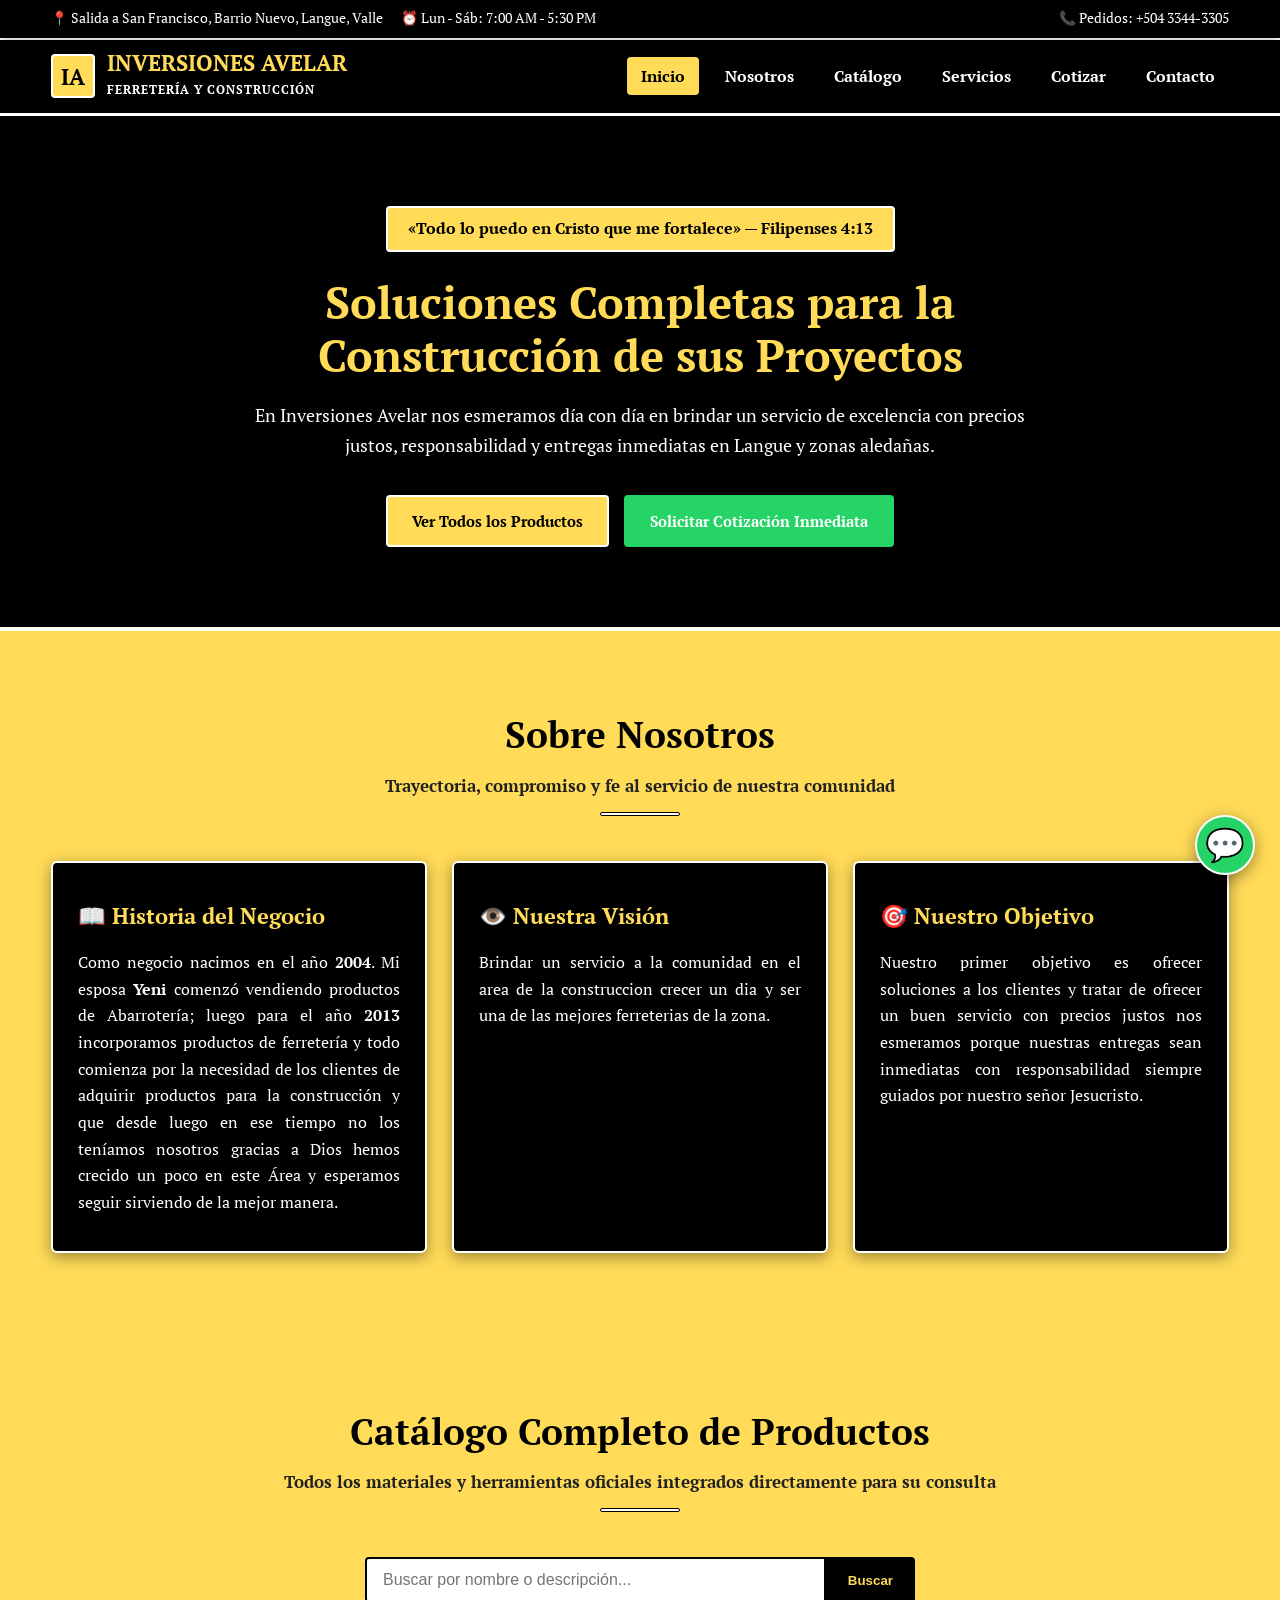
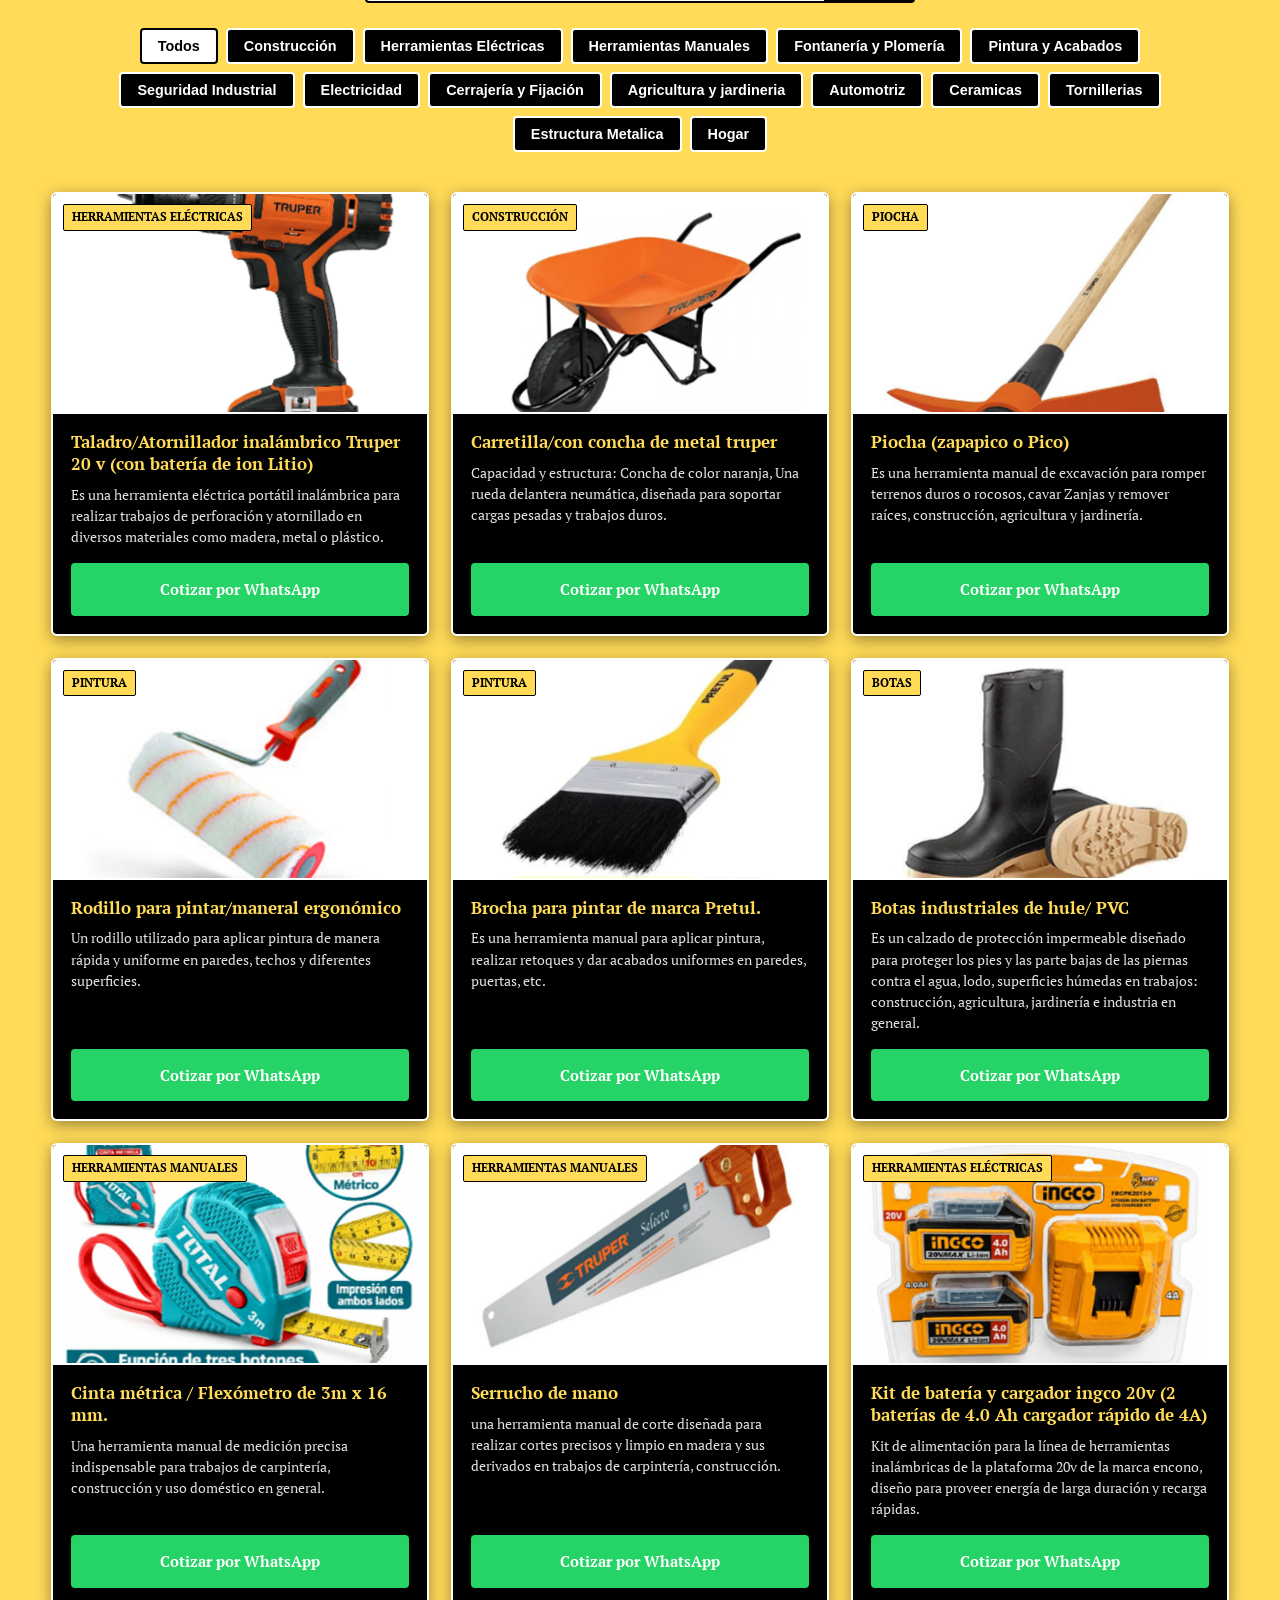
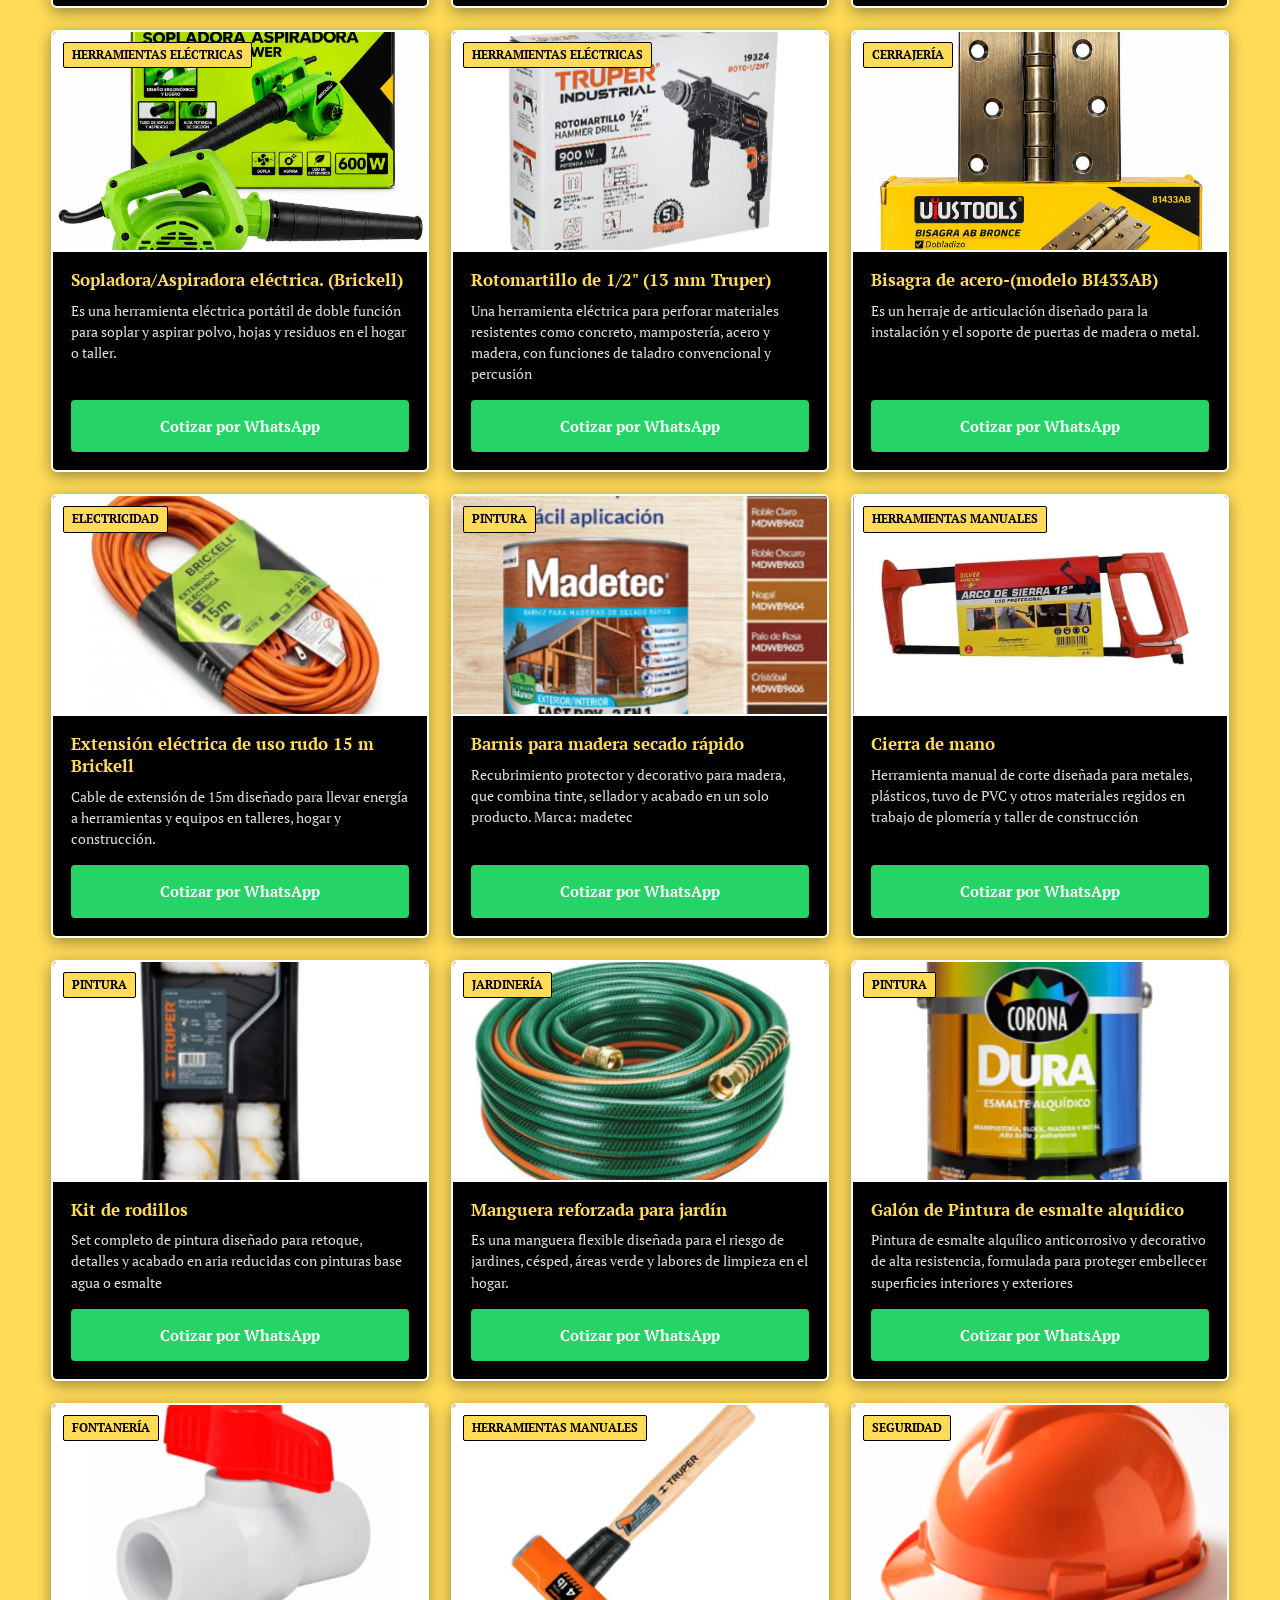
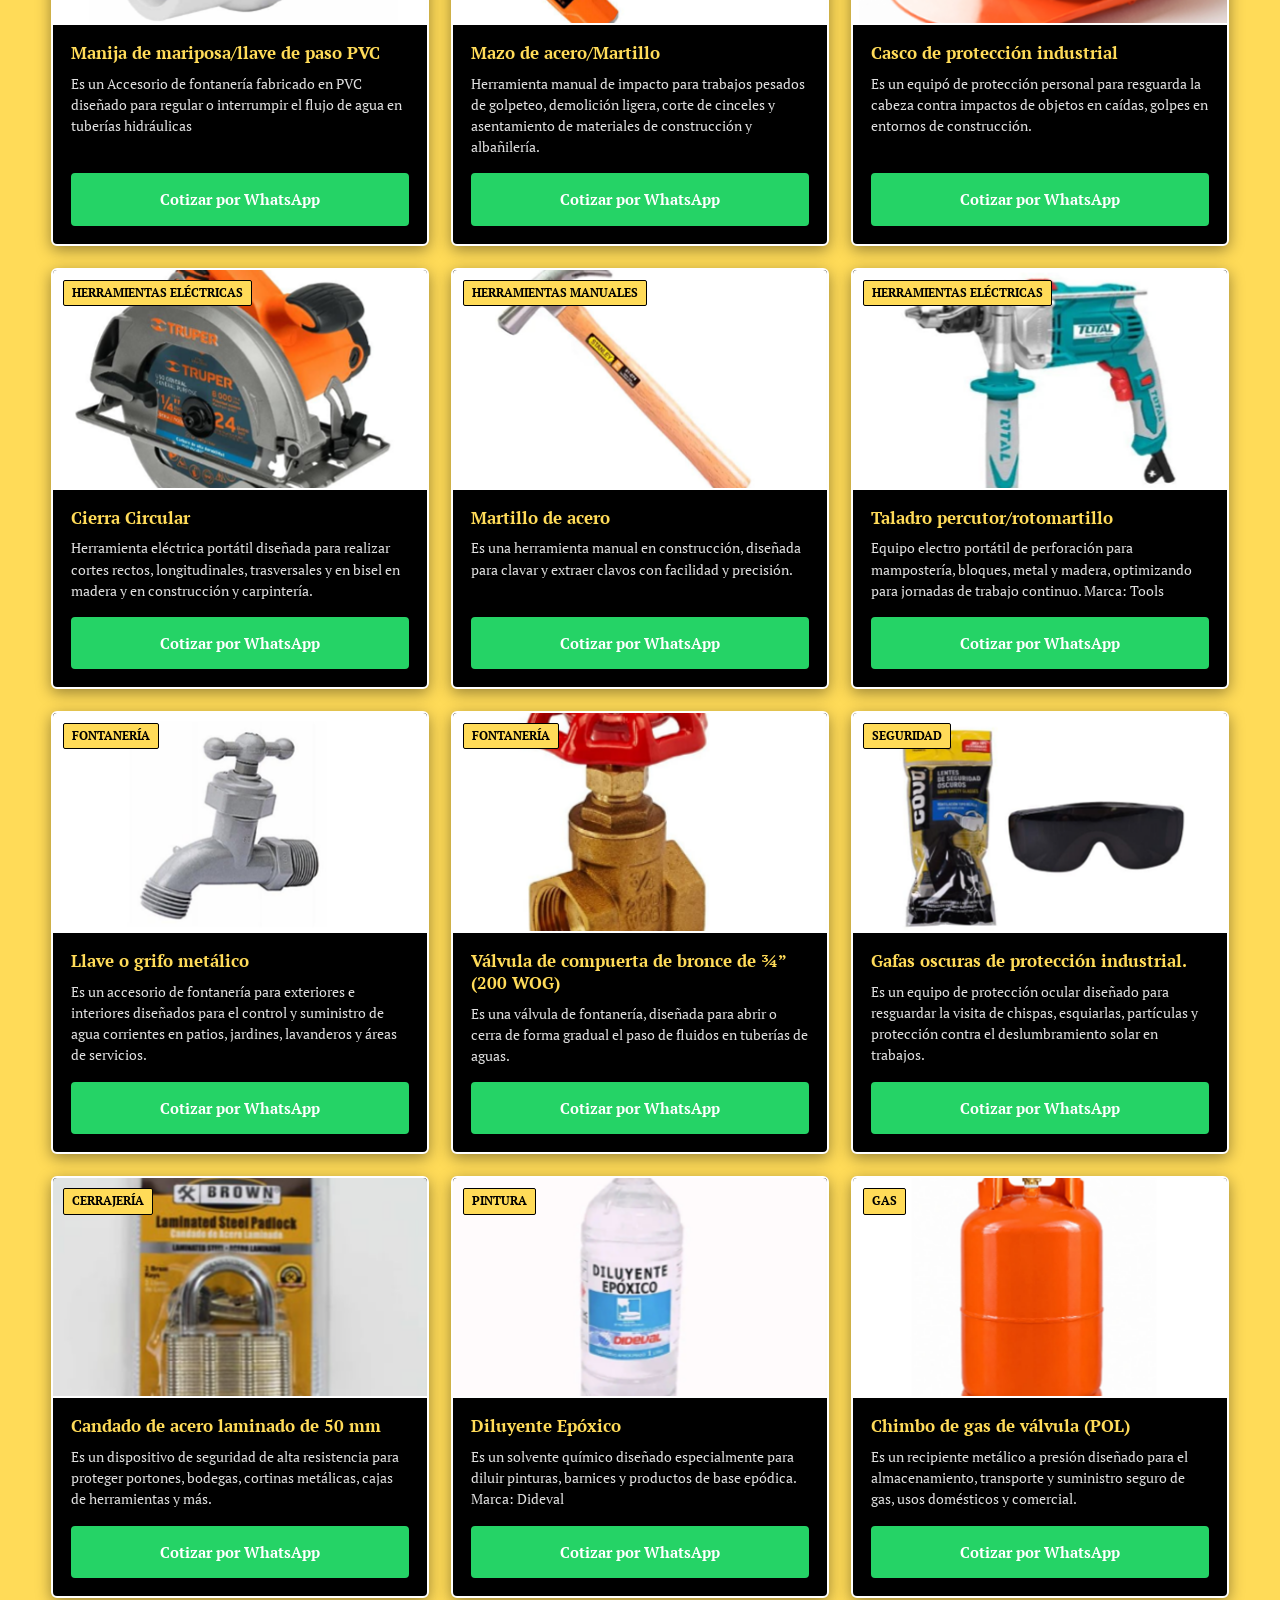
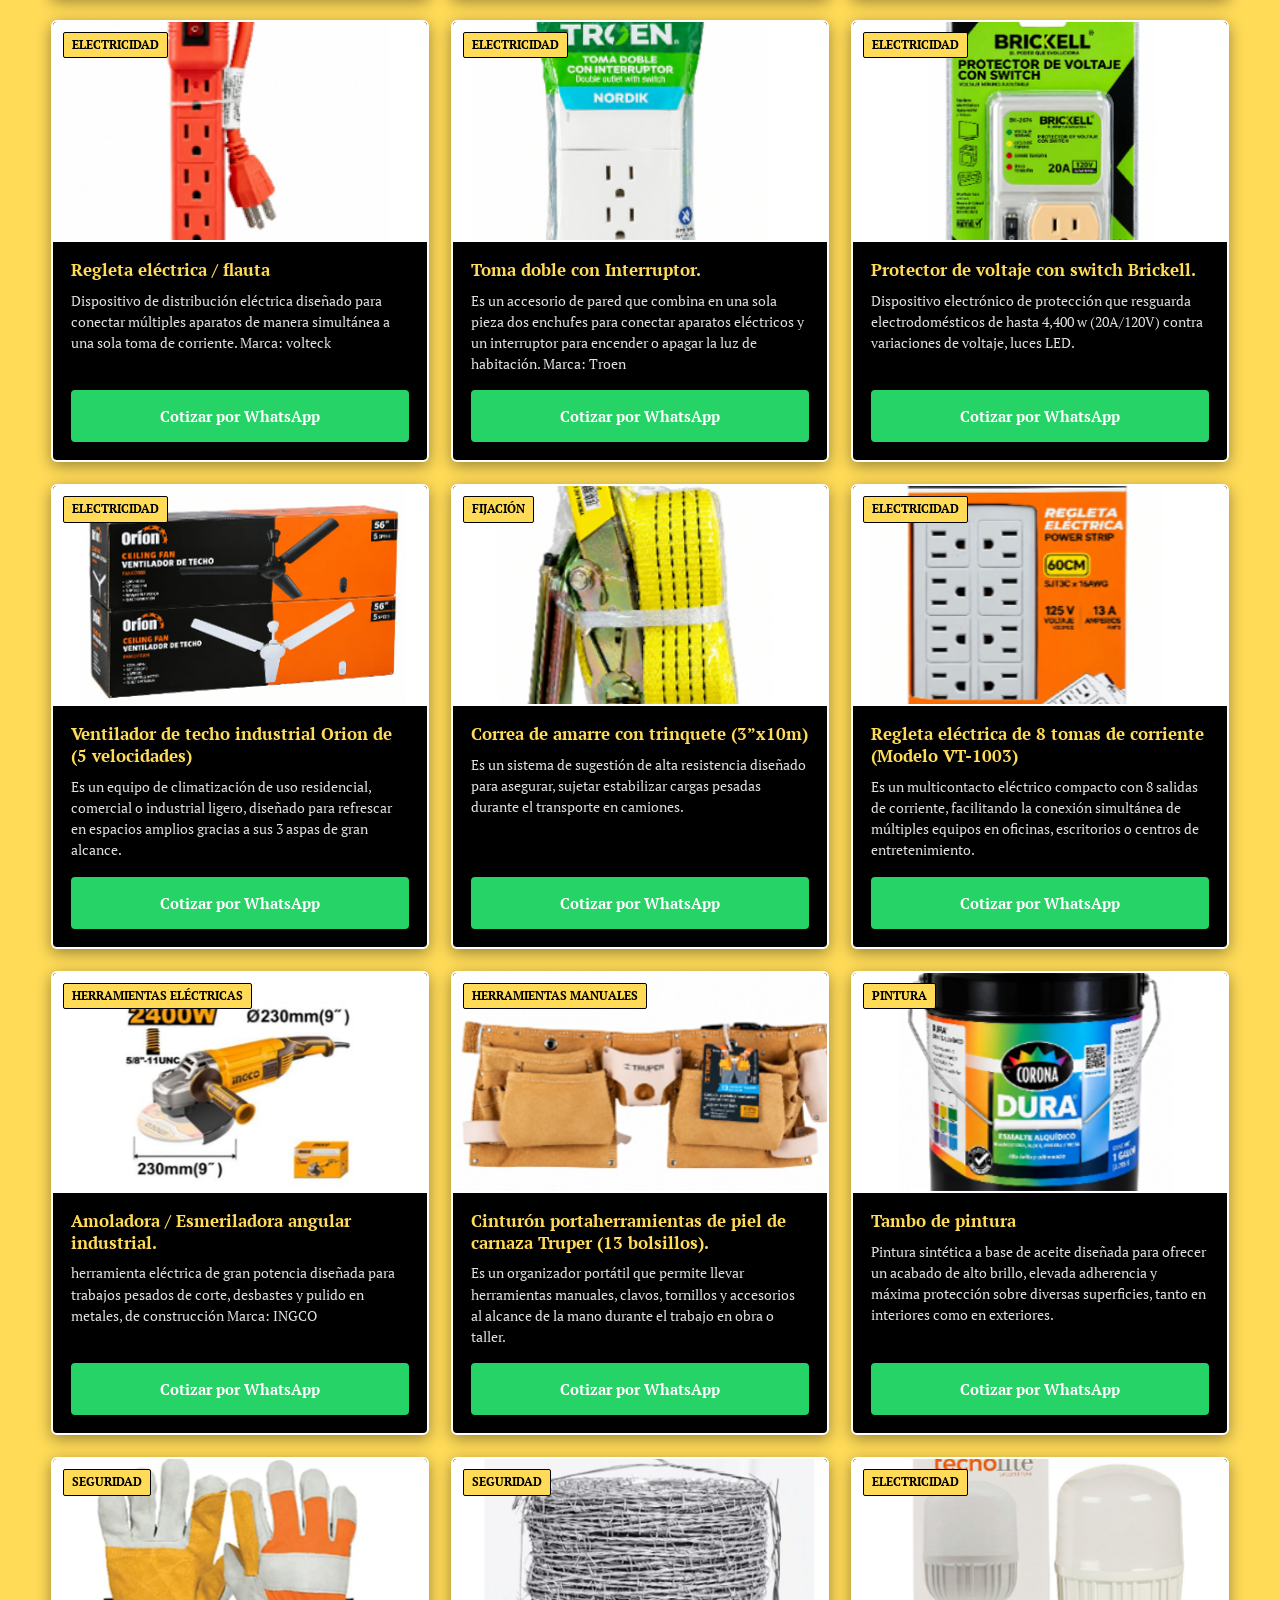
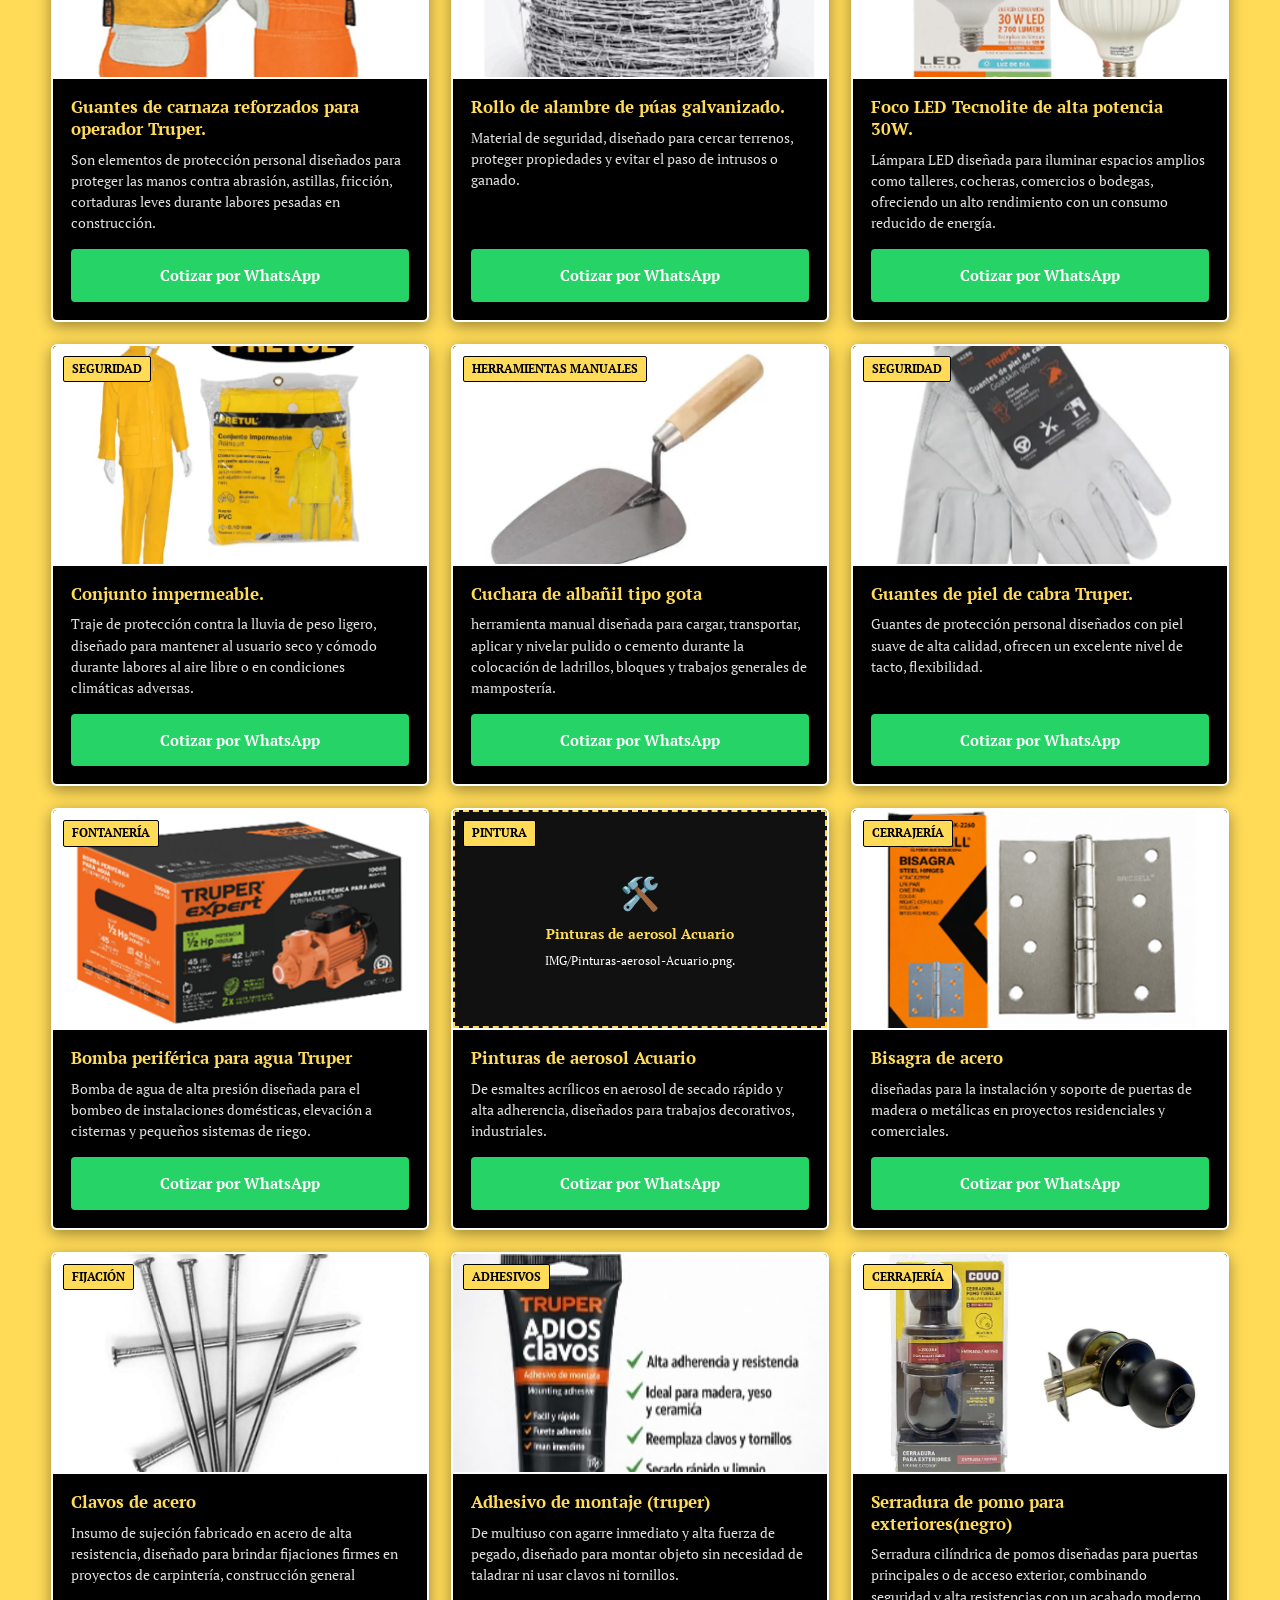
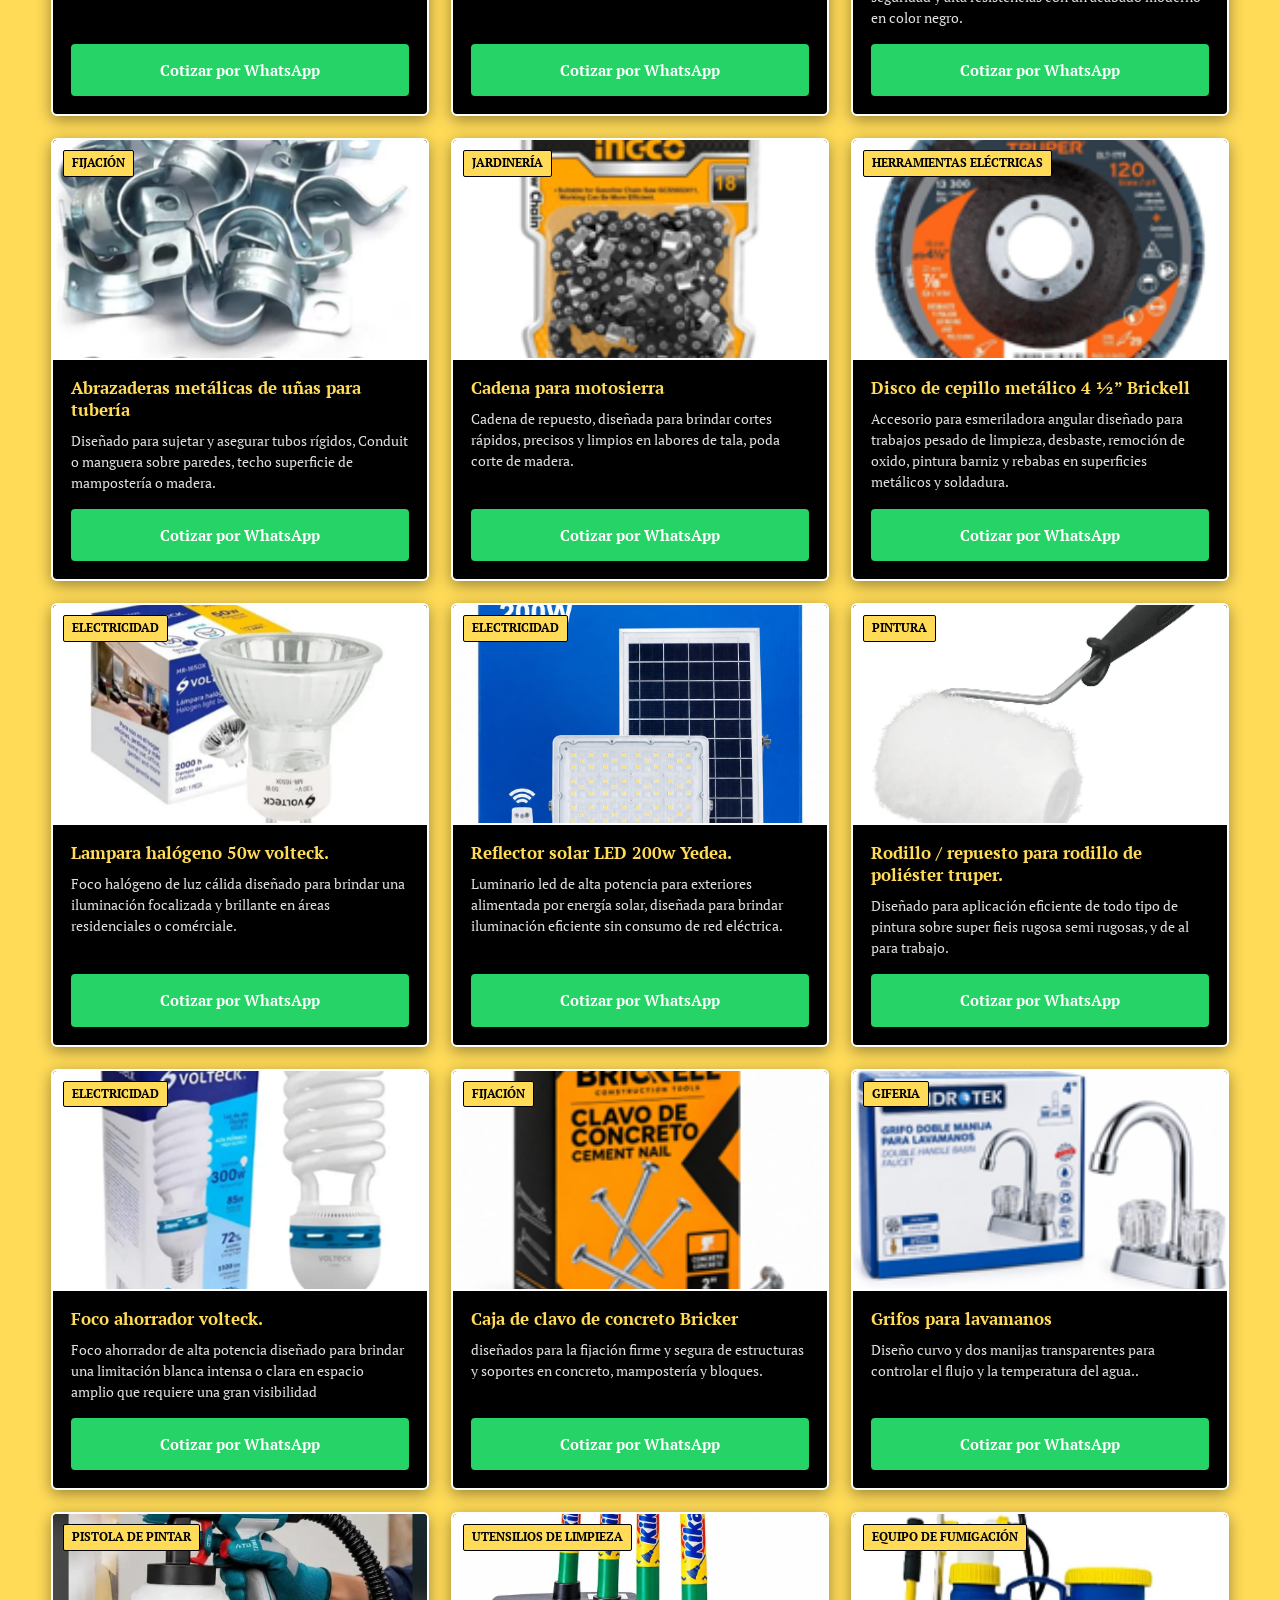
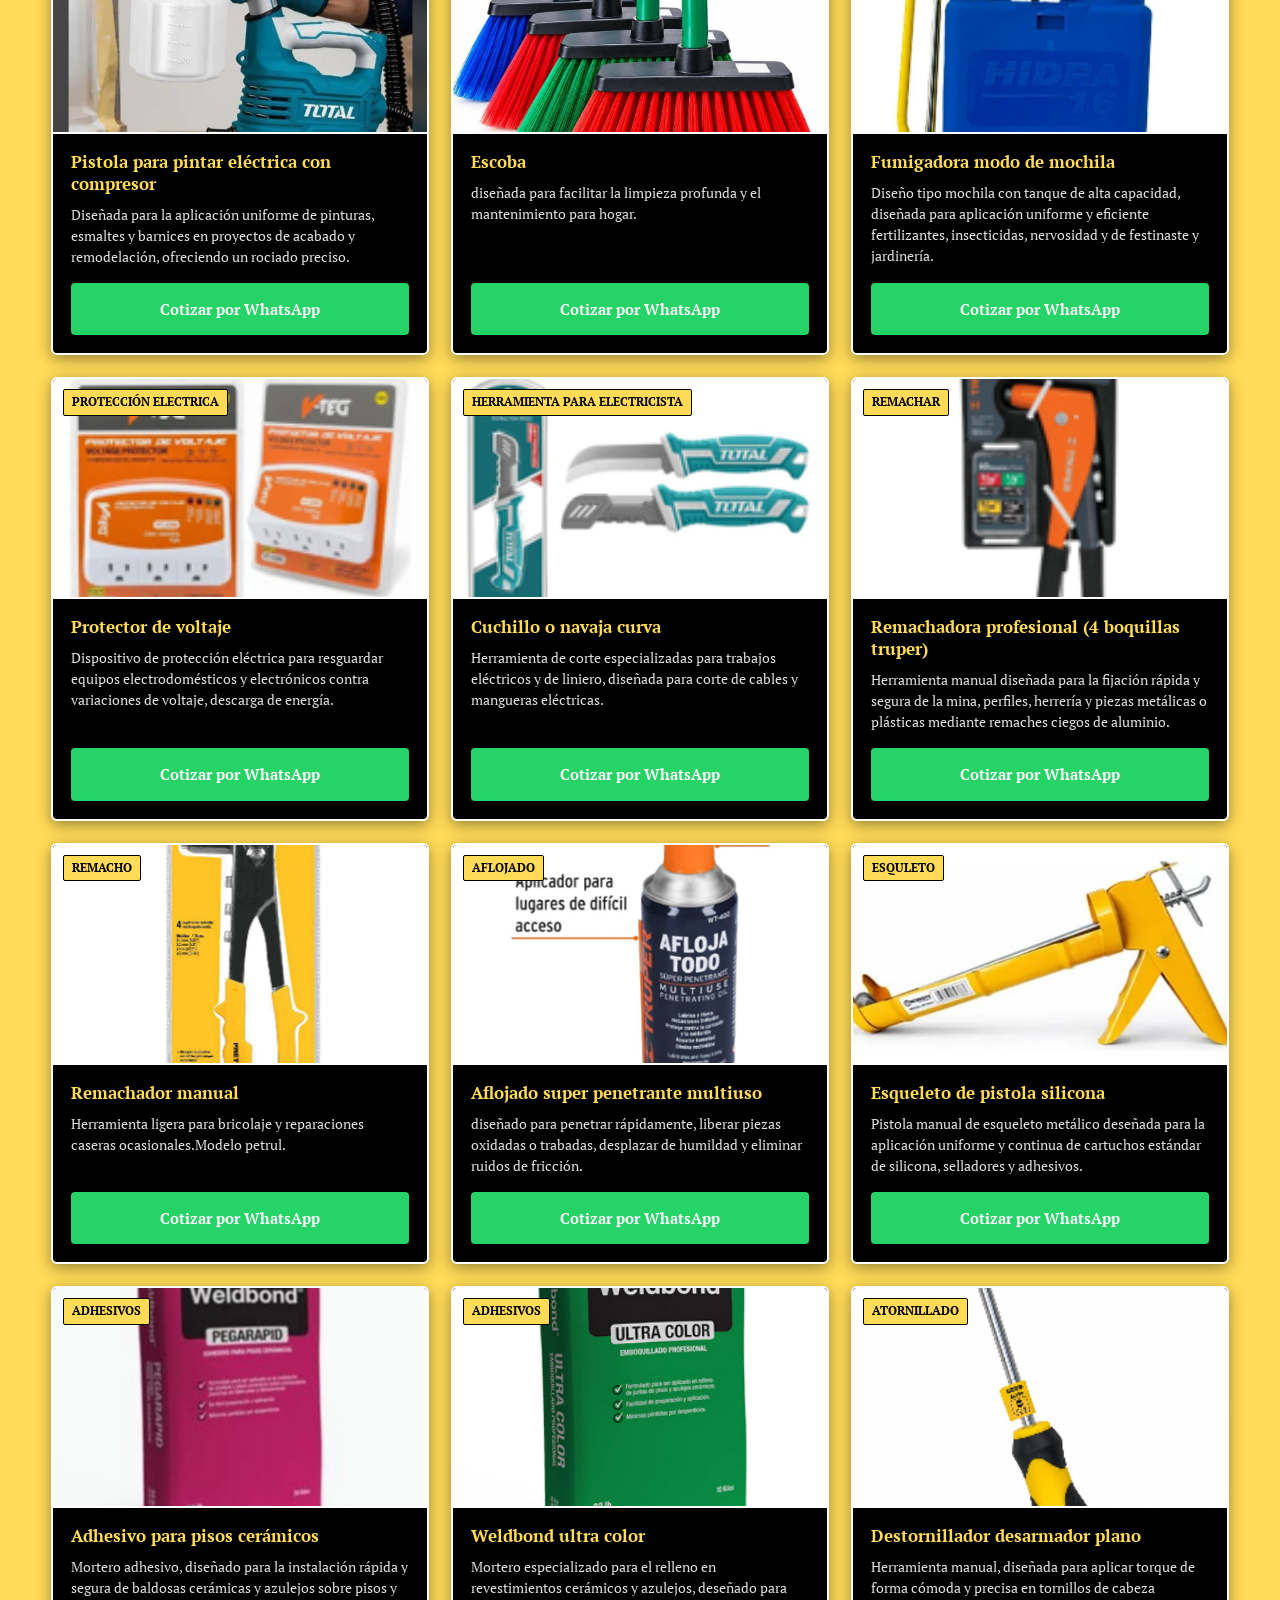
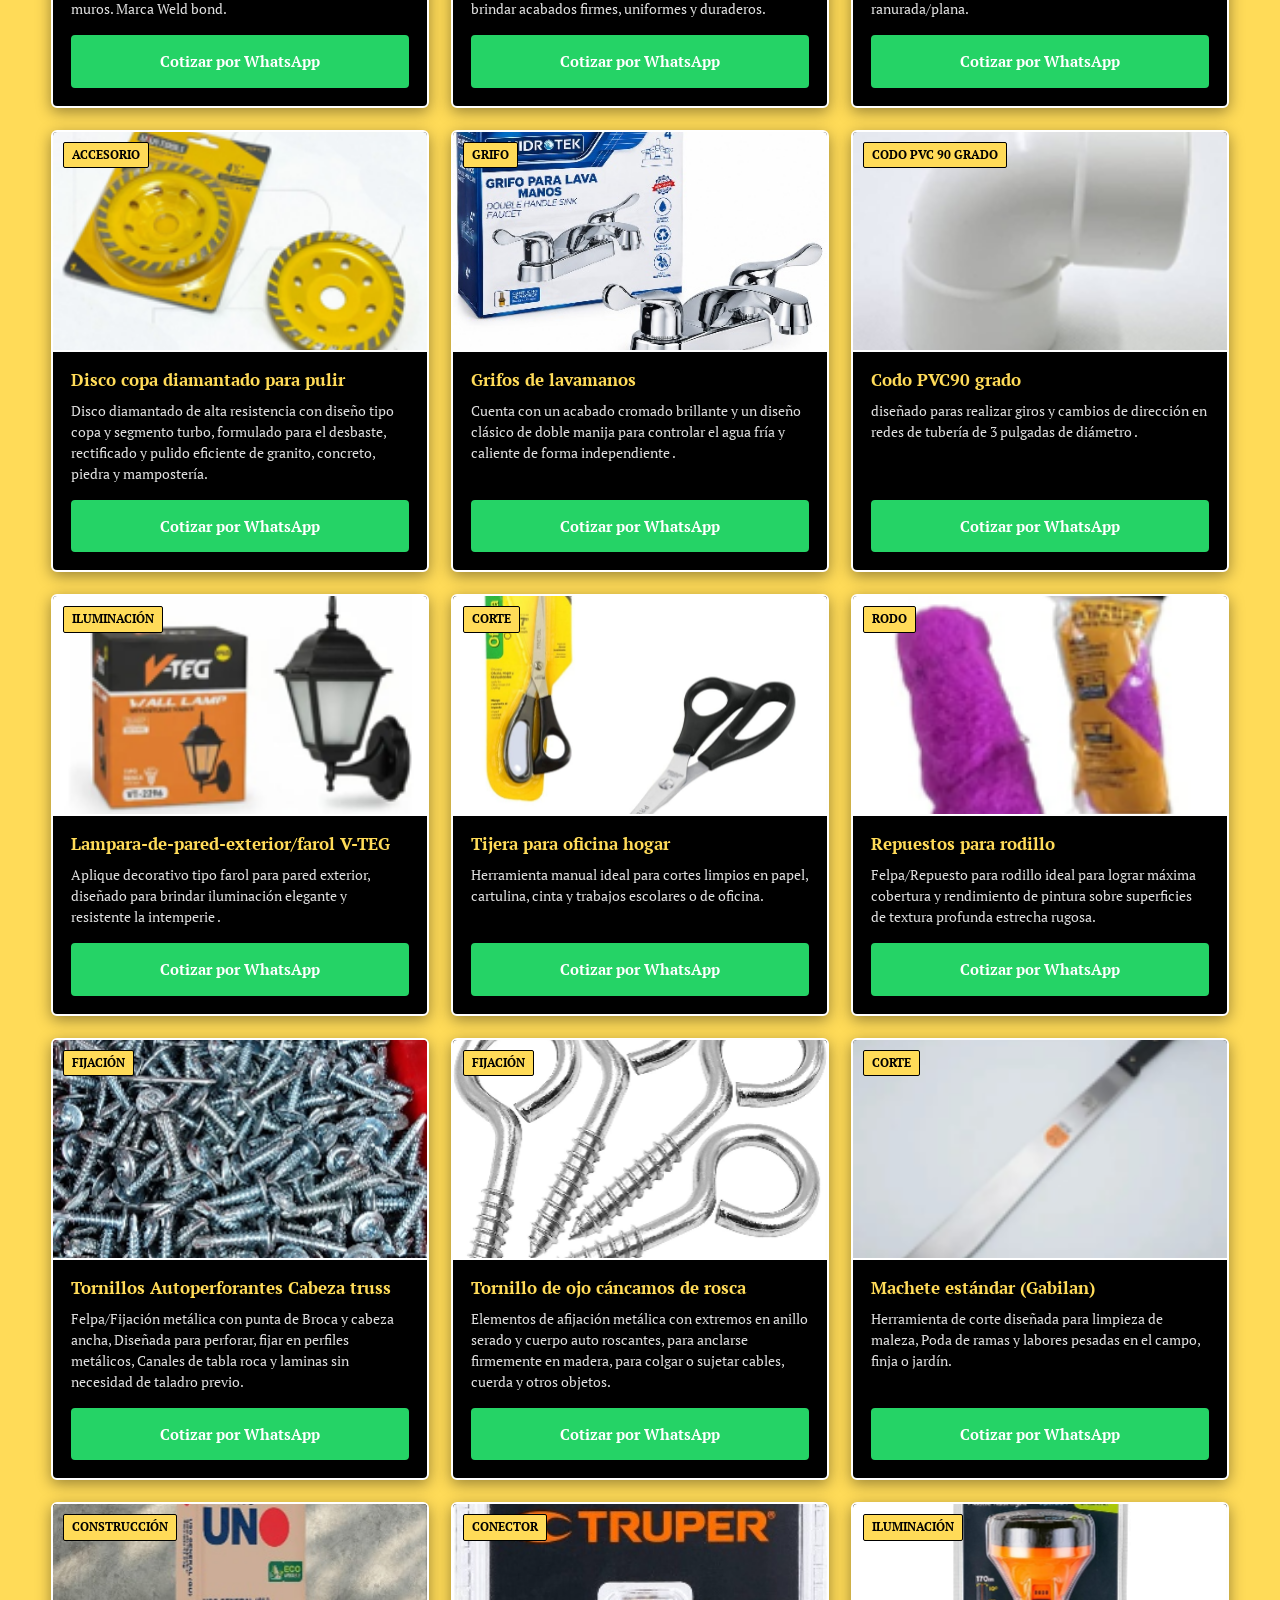
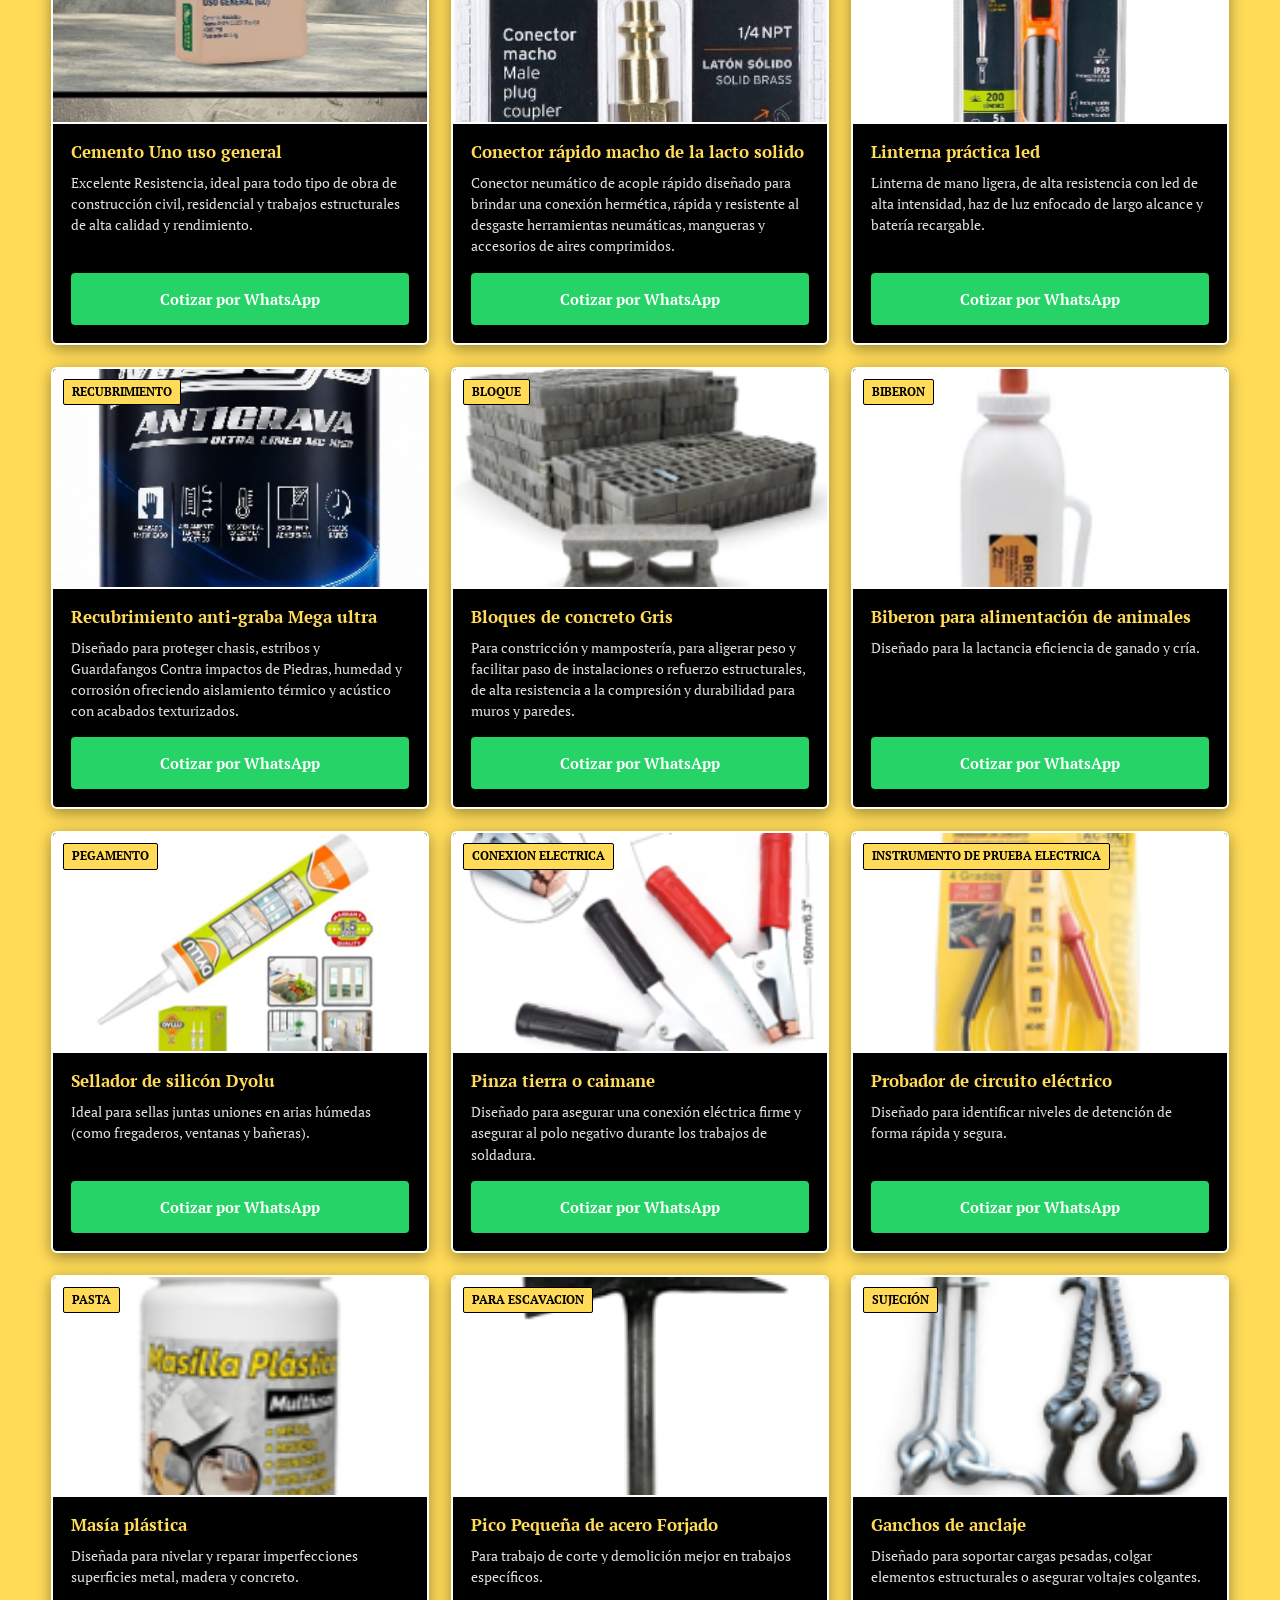
==== index.html @ a3bc7991 "Update index.html" ====
<!DOCTYPE html>
<html lang="es">
<head>
  <meta charset="UTF-8">
  <meta name="viewport" content="width=device-width, initial-scale=1.0">
  <title>Inversiones Avelar | Ferretería y Materiales de Construcción en Langue, Valle</title>
  <meta name="description" content="Inversiones Avelar - Ferretería y Materiales de Construcción en Langue, Valle. Todo lo que necesita para su obra civil y hogar con precios justos y entregas inmediatas.">

  <!-- Tipografía Oficial F-06: PT Serif -->
  <link rel="preconnect" href="https://fonts.googleapis.com">
  <link rel="preconnect" href="https://fonts.gstatic.com" crossorigin>
  <link href="https://fonts.googleapis.com/css2?family=PT+Serif:ital,wght@0,400;0,700;1,400&display=swap" rel="stylesheet">

  <style>
    /* ==========================================================================
       PALETA OFICIAL F-06
       Fondo Principal: Amarillo (#FFDB58)
       Tarjetas: Negro (#000000)
       Acentos: Blanco (#FFFFFF)
       ========================================================================== */
    :root {
      --color-primary-yellow: #FFDB58;   /* Fondo principal */
      --color-primary-dark: #e6c543;
      --color-black: #000000;            /* Fondo de tarjetas */
      --color-white: #FFFFFF;            /* Acentos */
      --font-family: 'PT Serif', Georgia, serif;
      --shadow: 0 4px 15px rgba(0, 0, 0, 0.4);
      --transition: all 0.25s ease-in-out;
    }

    * {
      box-sizing: border-box;
      margin: 0;
      padding: 0;
    }

    html {
      scroll-behavior: smooth;
      font-size: 16px;
    }

    body {
      font-family: var(--font-family);
      background-color: var(--color-primary-yellow); /* FONDO PRINCIPAL AMARILLO */
      color: var(--color-black);
      line-height: 1.6;
    }

    a {
      text-decoration: none;
      color: inherit;
      transition: var(--transition);
    }

    ul {
      list-style: none;
    }

    img {
      max-width: 100%;
      height: auto;
      display: block;
    }

    .container {
      width: 92%;
      max-width: 1250px;
      margin: 0 auto;
    }

    /* Barra Superior */
    .top-bar {
      background-color: var(--color-black);
      color: var(--color-white);
      font-size: 0.85rem;
      padding: 8px 0;
      border-bottom: 2px solid var(--color-white);
    }

    .top-bar-content {
      display: flex;
      justify-content: space-between;
      align-items: center;
      flex-wrap: wrap;
      gap: 10px;
    }

    /* Navegación */
    .navbar {
      position: sticky;
      top: 0;
      background-color: var(--color-black);
      box-shadow: 0 2px 10px rgba(0, 0, 0, 0.5);
      z-index: 1000;
      border-bottom: 3px solid var(--color-white);
    }

    .nav-container {
      display: flex;
      justify-content: space-between;
      align-items: center;
      padding: 12px 0;
    }

    .brand-logo {
      display: flex;
      align-items: center;
      gap: 12px;
    }

    .brand-icon {
      background-color: var(--color-primary-yellow);
      color: var(--color-black);
      width: 44px;
      height: 44px;
      border-radius: 4px;
      display: flex;
      align-items: center;
      justify-content: center;
      font-weight: bold;
      font-size: 1.4rem;
      border: 2px solid var(--color-white);
    }

    .brand-text h1 {
      font-size: 1.35rem;
      color: var(--color-primary-yellow);
      line-height: 1.1;
      font-weight: 700;
    }

    .brand-text span {
      font-size: 0.75rem;
      color: var(--color-white);
      font-weight: bold;
      letter-spacing: 1px;
    }

    .nav-menu {
      display: flex;
      gap: 12px;
      align-items: center;
    }

    .nav-link {
      font-weight: 700;
      color: var(--color-white);
      padding: 8px 14px;
      border-radius: 4px;
      transition: var(--transition);
    }

    .nav-link:hover, .nav-link.active {
      background-color: var(--color-primary-yellow);
      color: var(--color-black);
    }

    .menu-toggle {
      display: none;
      background: none;
      border: none;
      font-size: 2rem;
      cursor: pointer;
      color: var(--color-primary-yellow);
    }

    /* Botones */
    .btn {
      display: inline-flex;
      align-items: center;
      justify-content: center;
      gap: 8px;
      padding: 12px 24px;
      font-weight: 700;
      border-radius: 4px;
      border: 2px solid transparent;
      cursor: pointer;
      transition: var(--transition);
      font-size: 0.95rem;
    }

    .btn-primary {
      background-color: var(--color-primary-yellow);
      color: var(--color-black);
      border-color: var(--color-white);
    }

    .btn-primary:hover {
      background-color: var(--color-white);
      color: var(--color-black);
      transform: translateY(-2px);
    }

    .btn-whatsapp {
      background-color: #25D366;
      color: white;
      border-color: #25D366;
    }

    .btn-whatsapp:hover {
      background-color: #1eb956;
      color: white;
      transform: translateY(-2px);
    }

    /* Hero */
    .hero {
      background: linear-gradient(rgba(0, 0, 0, 0.9), rgba(0, 0, 0, 0.9)), #000;
      color: var(--color-white);
      padding: 90px 0 80px;
      text-align: center;
      border-bottom: 4px solid var(--color-white);
    }

    .verse-badge {
      display: inline-block;
      background-color: var(--color-primary-yellow);
      color: var(--color-black);
      font-weight: 700;
      padding: 8px 20px;
      border-radius: 4px;
      font-size: 1rem;
      margin-bottom: 24px;
      border: 2px solid var(--color-white);
    }

    .hero-title {
      font-size: 2.8rem;
      font-weight: 700;
      line-height: 1.2;
      margin-bottom: 18px;
      color: var(--color-primary-yellow);
      max-width: 900px;
      margin-left: auto;
      margin-right: auto;
    }

    .hero-desc {
      font-size: 1.15rem;
      color: var(--color-white);
      max-width: 800px;
      margin: 0 auto 35px;
    }

    .hero-actions {
      display: flex;
      justify-content: center;
      gap: 15px;
      flex-wrap: wrap;
    }

    /* Secciones (Fondo Amarillo) */
    .section {
      padding: 75px 0;
      background-color: var(--color-primary-yellow);
    }

    .section-header {
      text-align: center;
      margin-bottom: 45px;
    }

    .section-title {
      font-size: 2.3rem;
      color: var(--color-black);
      margin-bottom: 8px;
      font-weight: 700;
    }

    .section-subtitle {
      color: #222;
      font-size: 1.05rem;
      font-weight: bold;
    }

    .divider {
      width: 80px;
      height: 4px;
      background-color: var(--color-white);
      margin: 12px auto 0;
      border-radius: 2px;
      border: 1px solid var(--color-black);
    }

    /* Tarjetas Negras */
    .about-grid {
      display: grid;
      grid-template-columns: repeat(auto-fit, minmax(320px, 1fr));
      gap: 25px;
    }

    .card-dark {
      background-color: var(--color-black);
      color: var(--color-white);
      border-radius: 6px;
      padding: 35px 25px;
      box-shadow: var(--shadow);
      border: 2px solid var(--color-white);
      transition: var(--transition);
      display: flex;
      flex-direction: column;
    }

    .card-dark:hover {
      transform: translateY(-5px);
      border-color: var(--color-primary-yellow);
    }

    .card-dark h3 {
      color: var(--color-primary-yellow);
      font-size: 1.4rem;
      margin-bottom: 15px;
      display: flex;
      align-items: center;
      gap: 10px;
    }

    .card-dark p {
      color: var(--color-white);
      font-size: 0.98rem;
      text-align: justify;
      line-height: 1.7;
    }

    /* Buscador y Filtros */
    .search-filter-box {
      margin-bottom: 40px;
    }

    .search-bar {
      max-width: 550px;
      margin: 0 auto 25px;
      display: flex;
    }

    .search-bar input {
      width: 100%;
      padding: 12px 16px;
      border: 2px solid var(--color-black);
      border-radius: 4px 0 0 4px;
      font-size: 1rem;
      outline: none;
      background: var(--color-white);
    }

    .search-bar button {
      background-color: var(--color-black);
      color: var(--color-primary-yellow);
      border: 2px solid var(--color-black);
      padding: 0 20px;
      border-radius: 0 4px 4px 0;
      cursor: pointer;
      font-weight: bold;
    }

    .filter-buttons {
      display: flex;
      flex-wrap: wrap;
      justify-content: center;
      gap: 8px;
    }

    .filter-btn {
      background: var(--color-black);
      color: var(--color-white);
      border: 2px solid var(--color-white);
      padding: 8px 16px;
      border-radius: 4px;
      font-size: 0.9rem;
      font-weight: 700;
      cursor: pointer;
      transition: var(--transition);
    }

    .filter-btn:hover, .filter-btn.active {
      background-color: var(--color-white);
      color: var(--color-black);
      border-color: var(--color-black);
    }

    /* Cuadrícula de Productos */
    .products-grid {
      display: grid;
      grid-template-columns: repeat(auto-fill, minmax(280px, 1fr));
      gap: 22px;
    }

    .product-card {
      background-color: var(--color-black);
      color: var(--color-white);
      border-radius: 6px;
      border: 2px solid var(--color-white);
      overflow: hidden;
      display: flex;
      flex-direction: column;
      box-shadow: var(--shadow);
      transition: var(--transition);
    }

    .product-card:hover {
      transform: translateY(-5px);
      border-color: var(--color-primary-yellow);
    }

    .product-img-wrap {
      position: relative;
      width: 100%;
      height: 220px;
      background-color: #1a1a1a;
      overflow: hidden;
      display: flex;
      align-items: center;
      justify-content: center;
      border-bottom: 2px solid var(--color-white);
    }

    .product-img-wrap img {
      width: 100%;
      height: 100%;
      object-fit: cover;
      transition: transform 0.3s;
    }

    .product-card:hover .product-img-wrap img {
      transform: scale(1.05);
    }

    .product-badge {
      position: absolute;
      top: 10px;
      left: 10px;
      background-color: var(--color-primary-yellow);
      color: var(--color-black);
      font-size: 0.72rem;
      font-weight: 700;
      padding: 3px 8px;
      border-radius: 2px;
      text-transform: uppercase;
      border: 1px solid var(--color-black);
    }

    .product-info {
      padding: 18px;
      display: flex;
      flex-direction: column;
      flex-grow: 1;
    }

    .product-title {
      font-size: 1.05rem;
      color: var(--color-primary-yellow);
      margin-bottom: 8px;
      line-height: 1.3;
    }

    .product-desc {
      font-size: 0.88rem;
      color: #e0e0e0;
      margin-bottom: 16px;
      flex-grow: 1;
      line-height: 1.5;
    }

    /* Fallback para fotos que aún no están en IMG */
    .img-fallback {
      width: 100%;
      height: 100%;
      padding: 15px;
      display: flex;
      flex-direction: column;
      align-items: center;
      justify-content: center;
      text-align: center;
      background: #111111;
      border: 2px dashed var(--color-primary-yellow);
      color: var(--color-primary-yellow);
      font-size: 0.85rem;
    }

    /* Cotizador y Contacto */
    .quote-contact-grid {
      display: grid;
      grid-template-columns: 1fr 1fr;
      gap: 35px;
    }

    .form-card {
      background-color: var(--color-black);
      color: var(--color-white);
      padding: 35px 25px;
      border-radius: 6px;
      border: 2px solid var(--color-white);
      box-shadow: var(--shadow);
    }

    .form-group {
      margin-bottom: 18px;
    }

    .form-group label {
      display: block;
      font-size: 0.9rem;
      font-weight: 700;
      margin-bottom: 6px;
      color: var(--color-primary-yellow);
    }

    .form-control {
      width: 100%;
      padding: 12px;
      border: 1px solid #555;
      background-color: #1a1a1a;
      color: var(--color-white);
      border-radius: 4px;
      font-family: inherit;
    }

    .form-control:focus {
      outline: none;
      border-color: var(--color-primary-yellow);
    }

    .info-card {
      background-color: var(--color-black);
      color: var(--color-white);
      padding: 30px 25px;
      border-radius: 6px;
      border: 2px solid var(--color-white);
      box-shadow: var(--shadow);
      margin-bottom: 25px;
    }

    .info-item {
      margin-bottom: 14px;
      font-size: 0.95rem;
    }

    .info-item strong {
      color: var(--color-primary-yellow);
    }

    .map-frame {
      width: 100%;
      height: 280px;
      border: 2px solid var(--color-black);
      border-radius: 6px;
      overflow: hidden;
      box-shadow: var(--shadow);
    }

    .map-frame iframe {
      width: 100%;
      height: 100%;
      border: 0;
    }

    /* Pie de Página */
    .main-footer {
      background-color: var(--color-black);
      color: var(--color-white);
      padding: 60px 0 20px;
      border-top: 4px solid var(--color-white);
    }

    .footer-grid {
      display: grid;
      grid-template-columns: 2fr 1fr 1fr;
      gap: 35px;
      margin-bottom: 35px;
    }

    .footer-col h4 {
      color: var(--color-primary-yellow);
      font-size: 1.15rem;
      margin-bottom: 15px;
      position: relative;
      padding-bottom: 6px;
    }

    .footer-col h4::after {
      content: '';
      position: absolute;
      bottom: 0;
      left: 0;
      width: 40px;
      height: 2px;
      background-color: var(--color-white);
    }

    .footer-col p {
      color: #ccc;
      font-size: 0.9rem;
      margin-bottom: 10px;
    }

    .footer-bottom {
      border-top: 1px solid #333;
      padding-top: 20px;
      text-align: center;
      font-size: 0.85rem;
      color: #aaa;
    }

    .footer-credits {
      color: var(--color-primary-yellow);
      font-weight: bold;
    }

    /* Botón Flotante WhatsApp */
    .wa-float {
      position: fixed;
      bottom: 25px;
      right: 25px;
      width: 60px;
      height: 60px;
      background-color: #25D366;
      color: white;
      border-radius: 50%;
      display: flex;
      align-items: center;
      justify-content: center;
      font-size: 2rem;
      box-shadow: 0 4px 15px rgba(0, 0, 0, 0.4);
      z-index: 1000;
      border: 2px solid white;
    }

    .wa-float:hover {
      transform: scale(1.1);
    }

    /* Responsive */
    @media (max-width: 900px) {
      .quote-contact-grid { grid-template-columns: 1fr; }
      .footer-grid { grid-template-columns: 1fr; }
    }

    @media (max-width: 768px) {
      .top-bar { display: none; }
      .menu-toggle { display: block; }
      .nav-menu {
        position: fixed;
        top: 0;
        right: -100%;
        width: 270px;
        height: 100vh;
        background-color: var(--color-black);
        flex-direction: column;
        padding: 70px 20px;
        transition: right 0.3s ease;
        box-shadow: -4px 0 15px rgba(0,0,0,0.5);
      }
      .nav-menu.active { right: 0; }
      .nav-link { color: white; width: 100%; border-bottom: 1px solid #333; }
      .hero-title { font-size: 2rem; }
    }
  </style>
</head>
<body>

  <!-- Barra Superior -->
  <div class="top-bar">
    <div class="container top-bar-content">
      <div>
        <span>📍 Salida a San Francisco, Barrio Nuevo, Langue, Valle</span>
        <span style="margin-left: 15px;">⏰ Lun - Sáb: 7:00 AM - 5:30 PM</span>
      </div>
      <div>
        <span>📞 Pedidos: +504 3344-3305</span>
      </div>
    </div>
  </div>

  <!-- Navegación Principal -->
  <nav class="navbar">
    <div class="container nav-container">
      <a href="#inicio" class="brand-logo">
        <div class="brand-icon">IA</div>
        <div class="brand-text">
          <h1>INVERSIONES AVELAR</h1>
          <span>FERRETERÍA Y CONSTRUCCIÓN</span>
        </div>
      </a>

      <button class="menu-toggle" id="menuToggle" aria-label="Abrir Menú">☰</button>

      <ul class="nav-menu" id="navMenu">
        <li><a href="#inicio" class="nav-link active">Inicio</a></li>
        <li><a href="#nosotros" class="nav-link">Nosotros</a></li>
        <li><a href="#catalogo" class="nav-link">Catálogo</a></li>
        <li><a href="#servicios" class="nav-link">Servicios</a></li>
        <li><a href="#cotizador" class="nav-link">Cotizar</a></li>
        <li><a href="#contacto" class="nav-link">Contacto</a></li>
      </ul>
    </div>
  </nav>

  <!-- Banner Hero con Versículo F-06 -->
  <header class="hero" id="inicio">
    <div class="container">
      <span class="verse-badge">«Todo lo puedo en Cristo que me fortalece» — Filipenses 4:13</span>
      <h2 class="hero-title">Soluciones Completas para la Construcción de sus Proyectos</h2>
      <p class="hero-desc">
        En Inversiones Avelar nos esmeramos día con día en brindar un servicio de excelencia con precios justos, 
        responsabilidad y entregas inmediatas en Langue y zonas aledañas.
      </p>
      <div class="hero-actions">
        <a href="#catalogo" class="btn btn-primary">Ver Todos los Productos</a>
        <a href="#cotizador" class="btn btn-whatsapp">Solicitar Cotización Inmediata</a>
      </div>
    </div>
  </header>

  <!-- Sección Nosotros: Historia, Visión y Objetivo Oficiales -->
  <section class="section" id="nosotros">
    <div class="container">
      <div class="section-header">
        <h2 class="section-title">Sobre Nosotros</h2>
        <p class="section-subtitle">Trayectoria, compromiso y fe al servicio de nuestra comunidad</p>
        <div class="divider"></div>
      </div>

      <div class="about-grid">
        <!-- Historia -->
        <article class="card-dark">
          <h3>📖 Historia del Negocio</h3>
          <p>
            Como negocio nacimos en el año <strong>2004</strong>. Mi esposa <strong>Yeni</strong> comenzó vendiendo productos de Abarrotería; 
            luego para el año <strong>2013</strong> incorporamos productos de ferretería y todo comienza por la necesidad de los clientes de adquirir 
            productos para la construcción y que desde luego en ese tiempo no los teníamos nosotros gracias a Dios hemos crecido un poco en este 
            Área y esperamos seguir sirviendo de la mejor manera.
          </p>
        </article>

        <!-- Visión -->
        <article class="card-dark">
          <h3>👁️ Nuestra Visión</h3>
          <p>
            Brindar un servicio a la comunidad en el area de la construccion crecer un dia y ser una de las mejores ferreterias de la zona.
          </p>
        </article>

        <!-- Objetivo -->
        <article class="card-dark">
          <h3>🎯 Nuestro Objetivo</h3>
          <p>
            Nuestro primer objetivo es ofrecer soluciones a los clientes y tratar de ofrecer un buen servicio con precios justos nos esmeramos porque nuestras entregas sean inmediatas con responsabilidad siempre guiados por nuestro señor Jesucristo.
          </p>
        </article>
      </div>
    </div>
  </section>

  <!-- Catálogo de Productos con TODOS los productos integrados -->
  <section class="section" id="catalogo">
    <div class="container">
      <div class="section-header">
        <h2 class="section-title">Catálogo Completo de Productos</h2>
        <p class="section-subtitle">Todos los materiales y herramientas oficiales integrados directamente para su consulta</p>
        <div class="divider"></div>
      </div>

      <div class="search-filter-box">
        <!-- Buscador -->
        <div class="search-bar">
          <input type="text" id="searchInput" placeholder="Buscar por nombre o descripción...">
          <button type="button">Buscar</button>
        </div>

        <!-- Botones de Categorías -->
        <div class="filter-buttons">
          <button class="filter-btn active" data-filter="todos">Todos</button>
          <button class="filter-btn" data-filter="construccion">Construcción</button>
          <button class="filter-btn" data-filter="herramientas-electricas">Herramientas Eléctricas</button>
          <button class="filter-btn" data-filter="herramientas-manuales">Herramientas Manuales</button>
          <button class="filter-btn" data-filter="fontaneria">Fontanería y Plomería</button>
          <button class="filter-btn" data-filter="pintura">Pintura y Acabados</button>
          <button class="filter-btn" data-filter="seguridad">Seguridad Industrial</button>
          <button class="filter-btn" data-filter="electricidad">Electricidad</button>
          <button class="filter-btn" data-filter="cerrajeria">Cerrajería y Fijación</button>
          <button class="filter-btn" data-filter="jardineria">Agricultura y jardineria</button>
          <button class="filter-btn" data-filter="automotriz">Automotriz</button>
		  <button class="filter-btn" data-filter="ceramica">Ceramicas</button>
		  <button class="filter-btn" data-filter="tornilleria">Tornillerias</button>
		  <button class="filter-btn" data-filter="metales">Estructura Metalica</button>
		  <button class="filter-btn" data-filter="hogar">Hogar</button>
        </div>
      </div>

      <!-- Cuadrícula con TODOS los productos de la tabla del documento -->
      <div class="products-grid" id="productsGrid">

        <!-- 1 -->
        <article class="product-card" data-category="herramientas-electricas">
          <div class="product-img-wrap">
            <span class="product-badge">Herramientas Eléctricas</span>
            <img src="IMG/Taladro/atornillador-inalambrico-Truper.png" alt="Taladro/Atornillador inalámbrico Truper 20 v (con batería de ion Litio)" loading="lazy">
          </div>
          <div class="product-info">
            <h3 class="product-title">Taladro/Atornillador inalámbrico Truper 20 v (con batería de ion Litio)</h3>
            <p class="product-desc">Es una herramienta eléctrica portátil inalámbrica para realizar trabajos de perforación y atornillado en diversos materiales como madera, metal o plástico.</p>
            <a href="https://wa.me/50433443305?text=Hola%20Inversiones%20Avelar,%20deseo%20cotizar:%20Taladro/Atornillador%20inalambrico%20Truper%2020%20v" target="_blank" class="btn btn-whatsapp">Cotizar por WhatsApp</a>
          </div>
        </article>

        <!-- 2 -->
        <article class="product-card" data-category="construccion">
          <div class="product-img-wrap">
            <span class="product-badge">Construcción</span>
            <img src="IMG/Carretilla-concha de metal-truper.png" alt="Carretilla/con concha de metal truper" loading="lazy">
          </div>
          <div class="product-info">
            <h3 class="product-title">Carretilla/con concha de metal truper</h3>
            <p class="product-desc">Capacidad y estructura: Concha de color naranja, Una rueda delantera neumática, diseñada para soportar cargas pesadas y trabajos duros.</p>
            <a href="https://wa.me/50433443305?text=Hola%20Inversiones%20Avelar,%20deseo%20cotizar:%20Carretilla/con%20concha%20de%20metal%20truper" target="_blank" class="btn btn-whatsapp">Cotizar por WhatsApp</a>
          </div>
        </article>

        <!-- 3 -->
        <article class="product-card" data-category="jardineria">
          <div class="product-img-wrap">
            <span class="product-badge">piocha</span>
            <img src="IMG/Piocha- (zapapico o Pico).png" alt="Piocha (zapapico o Pico)" loading="lazy">
          </div>
          <div class="product-info">
            <h3 class="product-title">Piocha (zapapico o Pico)</h3>
            <p class="product-desc">Es una herramienta manual de excavación para romper terrenos duros o rocosos, cavar Zanjas y remover raíces, construcción, agricultura y jardinería.</p>
            <a href="https://wa.me/50433443305?text=Hola%20Inversiones%20Avelar,%20deseo%20cotizar:%20Piocha%20(zapapico%20o%20Pico)" target="_blank" class="btn btn-whatsapp">Cotizar por WhatsApp</a>
          </div>
        </article>

        <!-- 4 -->
        <article class="product-card" data-category="pintura">
          <div class="product-img-wrap">
            <span class="product-badge">Pintura</span>
            <img src="IMG/Rodillo-pintar.png" alt="Rodillo para pintar/maneral ergonómico" loading="lazy">
          </div>
          <div class="product-info">
            <h3 class="product-title">Rodillo para pintar/maneral ergonómico</h3>
            <p class="product-desc">Un rodillo utilizado para aplicar pintura de manera rápida y uniforme en paredes, techos y diferentes superficies.</p>
            <a href="https://wa.me/50433443305?text=Hola%20Inversiones%20Avelar,%20deseo%20cotizar:%20Rodillo%20para%20pintar" target="_blank" class="btn btn-whatsapp">Cotizar por WhatsApp</a>
          </div>
        </article>

        <!-- 5 -->
        <article class="product-card" data-category="pintura">
          <div class="product-img-wrap">
            <span class="product-badge">Pintura</span>
            <img src="IMG/Brocha-para-pintar.png" alt="Brocha para pintar de marca Pretul." loading="lazy">
          </div>
          <div class="product-info">
            <h3 class="product-title">Brocha para pintar de marca Pretul.</h3>
            <p class="product-desc">Es una herramienta manual para aplicar pintura, realizar retoques y dar acabados uniformes en paredes, puertas, etc.</p>
            <a href="https://wa.me/50433443305?text=Hola%20Inversiones%20Avelar,%20deseo%20cotizar:%20Brocha%20para%20pintar%20Pretul" target="_blank" class="btn btn-whatsapp">Cotizar por WhatsApp</a>
          </div>
        </article>

        <!-- 6 -->
        <article class="product-card" data-category="jardineria">
          <div class="product-img-wrap">
            <span class="product-badge">botas</span>
            <img src="IMG/Botas-industriales-hule.png" alt="Botas industriales de hule/ PVC" loading="lazy">
          </div>
          <div class="product-info">
            <h3 class="product-title">Botas industriales de hule/ PVC</h3>
            <p class="product-desc">Es un calzado de protección impermeable diseñado para proteger los pies y las parte bajas de las piernas contra el agua, lodo, superficies húmedas en trabajos: construcción, agricultura, jardinería e industria en general.</p>
            <a href="https://wa.me/50433443305?text=Hola%20Inversiones%20Avelar,%20deseo%20cotizar:%20Botas%20industriales%20de%20hule" target="_blank" class="btn btn-whatsapp">Cotizar por WhatsApp</a>
          </div>
        </article>

        <!-- 7 -->
        <article class="product-card" data-category="herramientas-manuales">
          <div class="product-img-wrap">
            <span class="product-badge">Herramientas Manuales</span>
            <img src="IMG/Cinta-metrica.png" alt="Cinta métrica / Flexómetro de 3m x 16 mm." loading="lazy">
          </div>
          <div class="product-info">
            <h3 class="product-title">Cinta métrica / Flexómetro de 3m x 16 mm.</h3>
            <p class="product-desc">Una herramienta manual de medición precisa indispensable para trabajos de carpintería, construcción y uso doméstico en general.</p>
            <a href="https://wa.me/50433443305?text=Hola%20Inversiones%20Avelar,%20deseo%20cotizar:%20Cinta%20metrica" target="_blank" class="btn btn-whatsapp">Cotizar por WhatsApp</a>
          </div>
        </article>

        <!-- 8 -->
        <article class="product-card" data-category="herramientas-manuales">
          <div class="product-img-wrap">
            <span class="product-badge">Herramientas Manuales</span>
            <img src="IMG/Serucho-de-mano.png" alt="Serrucho de mano" loading="lazy">
          </div>
          <div class="product-info">
            <h3 class="product-title">Serrucho de mano</h3>
            <p class="product-desc">una herramienta manual de corte diseñada para realizar cortes precisos y limpio en madera y sus derivados en trabajos de carpintería, construcción.</p>
            <a href="https://wa.me/50433443305?text=Hola%20Inversiones%20Avelar,%20deseo%20cotizar:%20Serrucho%20de%20mano" target="_blank" class="btn btn-whatsapp">Cotizar por WhatsApp</a>
          </div>
        </article>

        <!-- 9 -->
        <article class="product-card" data-category="herramientas-electricas">
          <div class="product-img-wrap">
            <span class="product-badge">Herramientas Eléctricas</span>
            <img src="IMG/Kit-de-batería-y-cargador-ingco.png" alt="Kit de batería y cargador ingco 20v" loading="lazy">
          </div>
          <div class="product-info">
            <h3 class="product-title">Kit de batería y cargador ingco 20v (2 baterías de 4.0 Ah cargador rápido de 4A)</h3>
            <p class="product-desc">Kit de alimentación para la línea de herramientas inalámbricas de la plataforma 20v de la marca encono, diseño para proveer energía de larga duración y recarga rápidas.</p>
            <a href="https://wa.me/50433443305?text=Hola%20Inversiones%20Avelar,%20deseo%20cotizar:%20Kit%20de%20bateria%20y%20cargador%20ingco" target="_blank" class="btn btn-whatsapp">Cotizar por WhatsApp</a>
          </div>
        </article>

        <!-- 10 -->
        <article class="product-card" data-category="herramientas-electricas">
          <div class="product-img-wrap">
            <span class="product-badge">Herramientas Eléctricas</span>
            <img src="IMG/Sopladora-aspiradora-eléctrica-(Brickell).png" alt="Sopladora/Aspiradora eléctrica. (Brickell)" loading="lazy">
          </div>
          <div class="product-info">
            <h3 class="product-title">Sopladora/Aspiradora eléctrica. (Brickell)</h3>
            <p class="product-desc">Es una herramienta eléctrica portátil de doble función para soplar y aspirar polvo, hojas y residuos en el hogar o taller.</p>
            <a href="https://wa.me/50433443305?text=Hola%20Inversiones%20Avelar,%20deseo%20cotizar:%20Sopladora/Aspiradora%20electrica%20Brickell" target="_blank" class="btn btn-whatsapp">Cotizar por WhatsApp</a>
          </div>
        </article>

        <!-- 11 -->
        <article class="product-card" data-category="herramientas-electricas">
          <div class="product-img-wrap">
            <span class="product-badge">Herramientas Eléctricas</span>
            <img src="IMG/Rotomartillo- Truper.png" alt="Rotomartillo de 1/2'' (13 mm Truper)" loading="lazy">
          </div>
          <div class="product-info">
            <h3 class="product-title">Rotomartillo de 1/2" (13 mm Truper)</h3>
            <p class="product-desc">Una herramienta eléctrica para perforar materiales resistentes como concreto, mampostería, acero y madera, con funciones de taladro convencional y percusión</p>
            <a href="https://wa.me/50433443305?text=Hola%20Inversiones%20Avelar,%20deseo%20cotizar:%20Rotomartillo%20Truper" target="_blank" class="btn btn-whatsapp">Cotizar por WhatsApp</a>
          </div>
        </article>

        <!-- 12 -->
        <article class="product-card" data-category="cerrajeria">
          <div class="product-img-wrap">
            <span class="product-badge">Cerrajería</span>
            <img src="IMG/Bisagra-acero.png" alt="Bisagra de acero-(modelo BI433AB)" loading="lazy">
          </div>
          <div class="product-info">
            <h3 class="product-title">Bisagra de acero-(modelo BI433AB)</h3>
            <p class="product-desc">Es un herraje de articulación diseñado para la instalación y el soporte de puertas de madera o metal.</p>
            <a href="https://wa.me/50433443305?text=Hola%20Inversiones%20Avelar,%20deseo%20cotizar:%20Bisagra%20de%20acero" target="_blank" class="btn btn-whatsapp">Cotizar por WhatsApp</a>
          </div>
        </article>

        <!-- 13 -->
        <article class="product-card" data-category="electricidad">
          <div class="product-img-wrap">
            <span class="product-badge">Electricidad</span>
            <img src="IMG/Extensión-electrica-brickel.png" alt="Extensión eléctrica de uso rudo 15 m Brickell" loading="lazy">
          </div>
          <div class="product-info">
            <h3 class="product-title">Extensión eléctrica de uso rudo 15 m Brickell</h3>
            <p class="product-desc">Cable de extensión de 15m diseñado para llevar energía a herramientas y equipos en talleres, hogar y construcción.</p>
            <a href="https://wa.me/50433443305?text=Hola%20Inversiones%20Avelar,%20deseo%20cotizar:%20Extension%20electrica%20Brickell" target="_blank" class="btn btn-whatsapp">Cotizar por WhatsApp</a>
          </div>
        </article>

        <!-- 14 -->
        <article class="product-card" data-category="pintura">
          <div class="product-img-wrap">
            <span class="product-badge">Pintura</span>
            <img src="IMG/Barnis-madera-secado-rapido.png" alt="Barnis para madera secado rápido" loading="lazy">
          </div>
          <div class="product-info">
            <h3 class="product-title">Barnis para madera secado rápido</h3>
            <p class="product-desc">Recubrimiento protector y decorativo para madera, que combina tinte, sellador y acabado en un solo producto. Marca: madetec</p>
            <a href="https://wa.me/50433443305?text=Hola%20Inversiones%20Avelar,%20deseo%20cotizar:%20Barniz%20para%20madera" target="_blank" class="btn btn-whatsapp">Cotizar por WhatsApp</a>
          </div>
        </article>

        <!-- 15 -->
        <article class="product-card" data-category="herramientas-manuales">
          <div class="product-img-wrap">
            <span class="product-badge">Herramientas Manuales</span>
            <img src="IMG/Cierra-de-mano.png" alt="Cierra de mano" loading="lazy">
          </div>
          <div class="product-info">
            <h3 class="product-title">Cierra de mano</h3>
            <p class="product-desc">Herramienta manual de corte diseñada para metales, plásticos, tuvo de PVC y otros materiales regidos en trabajo de plomería y taller de construcción</p>
            <a href="https://wa.me/50433443305?text=Hola%20Inversiones%20Avelar,%20deseo%20cotizar:%20Sierra%20de%20mano" target="_blank" class="btn btn-whatsapp">Cotizar por WhatsApp</a>
          </div>
        </article>

        <!-- 16 -->
        <article class="product-card" data-category="pintura">
          <div class="product-img-wrap">
            <span class="product-badge">Pintura</span>
            <img src="IMG/Kit-rodillos.png" alt="Kit de rodillos" loading="lazy">
          </div>
          <div class="product-info">
            <h3 class="product-title">Kit de rodillos</h3>
            <p class="product-desc">Set completo de pintura diseñado para retoque, detalles y acabado en aria reducidas con pinturas base agua o esmalte</p>
            <a href="https://wa.me/50433443305?text=Hola%20Inversiones%20Avelar,%20deseo%20cotizar:%20Kit%20de%20rodillos" target="_blank" class="btn btn-whatsapp">Cotizar por WhatsApp</a>
          </div>
        </article>

        <!-- 17 -->
        <article class="product-card" data-category="jardineria">
          <div class="product-img-wrap">
            <span class="product-badge">Jardinería</span>
            <img src="IMG/Manguera-reforzada-jardin.png" alt="Manguera reforzada para jardín" loading="lazy">
          </div>
          <div class="product-info">
            <h3 class="product-title">Manguera reforzada para jardín</h3>
            <p class="product-desc">Es una manguera flexible diseñada para el riesgo de jardines, césped, áreas verde y labores de limpieza en el hogar.</p>
            <a href="https://wa.me/50433443305?text=Hola%20Inversiones%20Avelar,%20deseo%20cotizar:%20Manguera%20reforzada%20para%20jardin" target="_blank" class="btn btn-whatsapp">Cotizar por WhatsApp</a>
          </div>
        </article>

        <!-- 18 -->
        <article class="product-card" data-category="pintura">
          <div class="product-img-wrap">
            <span class="product-badge">Pintura</span>
            <img src="IMG/Galon-pintura-esmalte-alquilico.png" alt="Galón de Pintura de esmalte alquídico" loading="lazy">
          </div>
          <div class="product-info">
            <h3 class="product-title">Galón de Pintura de esmalte alquídico</h3>
            <p class="product-desc">Pintura de esmalte alquílico anticorrosivo y decorativo de alta resistencia, formulada para proteger embellecer superficies interiores y exteriores</p>
            <a href="https://wa.me/50433443305?text=Hola%20Inversiones%20Avelar,%20deseo%20cotizar:%20Galon%20de%20Pintura%20esmalte" target="_blank" class="btn btn-whatsapp">Cotizar por WhatsApp</a>
          </div>
        </article>

        <!-- 19 -->
        <article class="product-card" data-category="fontaneria">
          <div class="product-img-wrap">
            <span class="product-badge">Fontanería</span>
            <img src="IMG/Manija-mariposa/llave-pvc.png" alt="Manija de mariposa/llave de paso PVC" loading="lazy">
          </div>
          <div class="product-info">
            <h3 class="product-title">Manija de mariposa/llave de paso PVC</h3>
            <p class="product-desc">Es un Accesorio de fontanería fabricado en PVC diseñado para regular o interrumpir el flujo de agua en tuberías hidráulicas</p>
            <a href="https://wa.me/50433443305?text=Hola%20Inversiones%20Avelar,%20deseo%20cotizar:%20Manija%20de%20mariposa%20llave%20PVC" target="_blank" class="btn btn-whatsapp">Cotizar por WhatsApp</a>
          </div>
        </article>

        <!-- 20 -->
        <article class="product-card" data-category="herramientas-manuales">
          <div class="product-img-wrap">
            <span class="product-badge">Herramientas Manuales</span>
            <img src="IMG/Mazo-acero-martillo.png" alt="Mazo de acero/Martillo" loading="lazy">
          </div>
          <div class="product-info">
            <h3 class="product-title">Mazo de acero/Martillo</h3>
            <p class="product-desc">Herramienta manual de impacto para trabajos pesados de golpeteo, demolición ligera, corte de cinceles y asentamiento de materiales de construcción y albañilería.</p>
            <a href="https://wa.me/50433443305?text=Hola%20Inversiones%20Avelar,%20deseo%20cotizar:%20Mazo%20de%20acero/Martillo" target="_blank" class="btn btn-whatsapp">Cotizar por WhatsApp</a>
          </div>
        </article>

        <!-- 21 -->
        <article class="product-card" data-category="seguridad">
          <div class="product-img-wrap">
            <span class="product-badge">Seguridad</span>
            <img src="IMG/Casco-construcción.png" alt="Casco de protección industrial" loading="lazy">
          </div>
          <div class="product-info">
            <h3 class="product-title">Casco de protección industrial</h3>
            <p class="product-desc">Es un equipó de protección personal para resguarda la cabeza contra impactos de objetos en caídas, golpes en entornos de construcción.</p>
            <a href="https://wa.me/50433443305?text=Hola%20Inversiones%20Avelar,%20deseo%20cotizar:%20Casco%20de%20proteccion%20industrial" target="_blank" class="btn btn-whatsapp">Cotizar por WhatsApp</a>
          </div>
        </article>

        <!-- 22 -->
        <article class="product-card" data-category="herramientas-electricas">
          <div class="product-img-wrap">
            <span class="product-badge">Herramientas Eléctricas</span>
            <img src="IMG/Cierra-circular.png" alt="Cierra Circular" loading="lazy">
          </div>
          <div class="product-info">
            <h3 class="product-title">Cierra Circular</h3>
            <p class="product-desc">Herramienta eléctrica portátil diseñada para realizar cortes rectos, longitudinales, trasversales y en bisel en madera y en construcción y carpintería.</p>
            <a href="https://wa.me/50433443305?text=Hola%20Inversiones%20Avelar,%20deseo%20cotizar:%20Sierra%20Circular" target="_blank" class="btn btn-whatsapp">Cotizar por WhatsApp</a>
          </div>
        </article>

        <!-- 23 -->
        <article class="product-card" data-category="herramientas-manuales">
          <div class="product-img-wrap">
            <span class="product-badge">Herramientas Manuales</span>
            <img src="IMG/Martillo-acero.png" alt="Martillo de acero" loading="lazy">
          </div>
          <div class="product-info">
            <h3 class="product-title">Martillo de acero</h3>
            <p class="product-desc">Es una herramienta manual en construcción, diseñada para clavar y extraer clavos con facilidad y precisión.</p>
            <a href="https://wa.me/50433443305?text=Hola%20Inversiones%20Avelar,%20deseo%20cotizar:%20Martillo%20de%20acero" target="_blank" class="btn btn-whatsapp">Cotizar por WhatsApp</a>
          </div>
        </article>

        <!-- 24 -->
        <article class="product-card" data-category="herramientas-electricas">
          <div class="product-img-wrap">
            <span class="product-badge">Herramientas Eléctricas</span>
            <img src="IMG/Taladro-percutor-rotomartillo.png" alt="Taladro percutor/rotomartillo" loading="lazy">
          </div>
          <div class="product-info">
            <h3 class="product-title">Taladro percutor/rotomartillo</h3>
            <p class="product-desc">Equipo electro portátil de perforación para mampostería, bloques, metal y madera, optimizando para jornadas de trabajo continuo. Marca: Tools</p>
            <a href="https://wa.me/50433443305?text=Hola%20Inversiones%20Avelar,%20deseo%20cotizar:%20Taladro%20percutor/rotomartillo" target="_blank" class="btn btn-whatsapp">Cotizar por WhatsApp</a>
          </div>
        </article>

        <!-- 25 -->
        <article class="product-card" data-category="fontaneria">
          <div class="product-img-wrap">
            <span class="product-badge">Fontanería</span>
            <img src="IMG/Llave-grifo-metalico.png" alt="Llave o grifo metálico" loading="lazy">
          </div>
          <div class="product-info">
            <h3 class="product-title">Llave o grifo metálico</h3>
            <p class="product-desc">Es un accesorio de fontanería para exteriores e interiores diseñados para el control y suministro de agua corrientes en patios, jardines, lavanderos y áreas de servicios.</p>
            <a href="https://wa.me/50433443305?text=Hola%20Inversiones%20Avelar,%20deseo%20cotizar:%20Llave%20o%20grifo%20metalico" target="_blank" class="btn btn-whatsapp">Cotizar por WhatsApp</a>
          </div>
        </article>

        <!-- 26 -->
        <article class="product-card" data-category="fontaneria">
          <div class="product-img-wrap">
            <span class="product-badge">Fontanería</span>
            <img src="IMG/Válvula-compuerta-bronce.png" alt="Válvula de compuerta de bronce de ¾” (200 WOG)" loading="lazy">
          </div>
          <div class="product-info">
            <h3 class="product-title">Válvula de compuerta de bronce de ¾” (200 WOG)</h3>
            <p class="product-desc">Es una válvula de fontanería, diseñada para abrir o cerra de forma gradual el paso de fluidos en tuberías de aguas.</p>
            <a href="https://wa.me/50433443305?text=Hola%20Inversiones%20Avelar,%20deseo%20cotizar:%20Valvula%20de%20compuerta%20de%20bronce" target="_blank" class="btn btn-whatsapp">Cotizar por WhatsApp</a>
          </div>
        </article>

        <!-- 27 -->
        <article class="product-card" data-category="seguridad">
          <div class="product-img-wrap">
            <span class="product-badge">Seguridad</span>
            <img src="IMG/Gafas-oscuras-protección-industrial.png" alt="Gafas oscuras de protección industrial." loading="lazy">
          </div>
          <div class="product-info">
            <h3 class="product-title">Gafas oscuras de protección industrial.</h3>
            <p class="product-desc">Es un equipo de protección ocular diseñado para resguardar la visita de chispas, esquiarlas, partículas y protección contra el deslumbramiento solar en trabajos.</p>
            <a href="https://wa.me/50433443305?text=Hola%20Inversiones%20Avelar,%20deseo%20cotizar:%20Gafas%20oscuras%20de%20proteccion" target="_blank" class="btn btn-whatsapp">Cotizar por WhatsApp</a>
          </div>
        </article>

        <!-- 28 -->
        <article class="product-card" data-category="cerrajeria">
          <div class="product-img-wrap">
            <span class="product-badge">Cerrajería</span>
            <img src="IMG/Candado-acero-laminado.png" alt="Candado de acero laminado de 50 mm" loading="lazy">
          </div>
          <div class="product-info">
            <h3 class="product-title">Candado de acero laminado de 50 mm</h3>
            <p class="product-desc">Es un dispositivo de seguridad de alta resistencia para proteger portones, bodegas, cortinas metálicas, cajas de herramientas y más.</p>
            <a href="https://wa.me/50433443305?text=Hola%20Inversiones%20Avelar,%20deseo%20cotizar:%20Candado%20de%20acero%20laminado" target="_blank" class="btn btn-whatsapp">Cotizar por WhatsApp</a>
          </div>
        </article>

        <!-- 29 -->
        <article class="product-card" data-category="pintura">
          <div class="product-img-wrap">
            <span class="product-badge">Pintura</span>
            <img src="IMG/Diluyente-epoxico.png" alt="Diluyente Epóxico" loading="lazy">
          </div>
          <div class="product-info">
            <h3 class="product-title">Diluyente Epóxico</h3>
            <p class="product-desc">Es un solvente químico diseñado especialmente para diluir pinturas, barnices y productos de base epódica. Marca: Dideval</p>
            <a href="https://wa.me/50433443305?text=Hola%20Inversiones%20Avelar,%20deseo%20cotizar:%20Diluyente%20Epoxico" target="_blank" class="btn btn-whatsapp">Cotizar por WhatsApp</a>
          </div>
        </article>

        <!-- 30 -->
        <article class="product-card" data-category="automotriz">
          <div class="product-img-wrap">
            <span class="product-badge">Gas</span>
            <img src="IMG/Chimbo-gas-valvula-(POL).png" alt="Chimbo de gas de válvula (POL)" loading="lazy">
          </div>
          <div class="product-info">
            <h3 class="product-title">Chimbo de gas de válvula (POL)</h3>
            <p class="product-desc">Es un recipiente metálico a presión diseñado para el almacenamiento, transporte y suministro seguro de gas, usos domésticos y comercial.</p>
            <a href="https://wa.me/50433443305?text=Hola%20Inversiones%20Avelar,%20deseo%20cotizar:%20Chimbo%20de%20gas%20POL" target="_blank" class="btn btn-whatsapp">Cotizar por WhatsApp</a>
          </div>
        </article>

        <!-- 31 -->
        <article class="product-card" data-category="electricidad">
          <div class="product-img-wrap">
            <span class="product-badge">Electricidad</span>
            <img src="IMG/Regleta-electrica-flauta.png" alt="Regleta eléctrica / flauta" loading="lazy">
          </div>
          <div class="product-info">
            <h3 class="product-title">Regleta eléctrica / flauta</h3>
            <p class="product-desc">Dispositivo de distribución eléctrica diseñado para conectar múltiples aparatos de manera simultánea a una sola toma de corriente. Marca: volteck</p>
            <a href="https://wa.me/50433443305?text=Hola%20Inversiones%20Avelar,%20deseo%20cotizar:%20Regleta%20electrica%20flauta" target="_blank" class="btn btn-whatsapp">Cotizar por WhatsApp</a>
          </div>
        </article>

        <!-- 32 -->
        <article class="product-card" data-category="electricidad">
          <div class="product-img-wrap">
            <span class="product-badge">Electricidad</span>
            <img src="IMG/Toma-doble-con-Interruptor.png" alt="Toma doble con Interruptor." loading="lazy">
          </div>
          <div class="product-info">
            <h3 class="product-title">Toma doble con Interruptor.</h3>
            <p class="product-desc">Es un accesorio de pared que combina en una sola pieza dos enchufes para conectar aparatos eléctricos y un interruptor para encender o apagar la luz de habitación. Marca: Troen</p>
            <a href="https://wa.me/50433443305?text=Hola%20Inversiones%20Avelar,%20deseo%20cotizar:%20Toma%20doble%20con%20Interruptor" target="_blank" class="btn btn-whatsapp">Cotizar por WhatsApp</a>
          </div>
        </article>

        <!-- 33 -->
        <article class="product-card" data-category="electricidad">
          <div class="product-img-wrap">
            <span class="product-badge">Electricidad</span>
            <img src="IMG/Protector-voltaje-switch-Brickell.png" alt="Protector de voltaje con switch Brickell." loading="lazy">
          </div>
          <div class="product-info">
            <h3 class="product-title">Protector de voltaje con switch Brickell.</h3>
            <p class="product-desc">Dispositivo electrónico de protección que resguarda electrodomésticos de hasta 4,400 w (20A/120V) contra variaciones de voltaje, luces LED.</p>
            <a href="https://wa.me/50433443305?text=Hola%20Inversiones%20Avelar,%20deseo%20cotizar:%20Protector%20de%20voltaje%20Brickell" target="_blank" class="btn btn-whatsapp">Cotizar por WhatsApp</a>
          </div>
        </article>

        <!-- 34 -->
        <article class="product-card" data-category="electricidad">
          <div class="product-img-wrap">
            <span class="product-badge">Electricidad</span>
            <img src="IMG/Ventilador-techo industrial-Orion-(5 velocidades).png" alt="Ventilador de techo industrial Orion de (5 velocidades)" loading="lazy">
          </div>
          <div class="product-info">
            <h3 class="product-title">Ventilador de techo industrial Orion de (5 velocidades)</h3>
            <p class="product-desc">Es un equipo de climatización de uso residencial, comercial o industrial ligero, diseñado para refrescar en espacios amplios gracias a sus 3 aspas de gran alcance.</p>
            <a href="https://wa.me/50433443305?text=Hola%20Inversiones%20Avelar,%20deseo%20cotizar:%20Ventilador%20de%20techo%20Orion" target="_blank" class="btn btn-whatsapp">Cotizar por WhatsApp</a>
          </div>
        </article>

        <!-- 35 -->
        <article class="product-card" data-category="automotriz">
          <div class="product-img-wrap">
            <span class="product-badge">Fijación</span>
            <img src="IMG/Correa-amarre-trinquete-(3”x10m).png" alt="Correa de amarre con trinquete (3”x10m)" loading="lazy">
          </div>
          <div class="product-info">
            <h3 class="product-title">Correa de amarre con trinquete (3”x10m)</h3>
            <p class="product-desc">Es un sistema de sugestión de alta resistencia diseñado para asegurar, sujetar estabilizar cargas pesadas durante el transporte en camiones.</p>
            <a href="https://wa.me/50433443305?text=Hola%20Inversiones%20Avelar,%20deseo%20cotizar:%20Correa%20de%20amarre%20con%20trinquete" target="_blank" class="btn btn-whatsapp">Cotizar por WhatsApp</a>
          </div>
        </article>

        <!-- 36 -->
        <article class="product-card" data-category="electricidad">
          <div class="product-img-wrap">
            <span class="product-badge">Electricidad</span>
            <img src="IMG/Regleta-eléctrica-8-corriente-(Modelo VT-1003).png" alt="Regleta eléctrica de 8 tomas de corriente (Modelo VT-1003)" loading="lazy">
          </div>
          <div class="product-info">
            <h3 class="product-title">Regleta eléctrica de 8 tomas de corriente (Modelo VT-1003)</h3>
            <p class="product-desc">Es un multicontacto eléctrico compacto con 8 salidas de corriente, facilitando la conexión simultánea de múltiples equipos en oficinas, escritorios o centros de entretenimiento.</p>
            <a href="https://wa.me/50433443305?text=Hola%20Inversiones%20Avelar,%20deseo%20cotizar:%20Regleta%20electrica%208%20tomas" target="_blank" class="btn btn-whatsapp">Cotizar por WhatsApp</a>
          </div>
        </article>

        <!-- 37 -->
        <article class="product-card" data-category="herramientas-electricas">
          <div class="product-img-wrap">
            <span class="product-badge">Herramientas Eléctricas</span>
            <img src="IMG/Amoladora-Esmeriladora-angular industrial.png" alt="Amoladora / Esmeriladora angular industrial." loading="lazy">
          </div>
          <div class="product-info">
            <h3 class="product-title">Amoladora / Esmeriladora angular industrial.</h3>
            <p class="product-desc">herramienta eléctrica de gran potencia diseñada para trabajos pesados de corte, desbastes y pulido en metales, de construcción Marca: INGCO</p>
            <a href="https://wa.me/50433443305?text=Hola%20Inversiones%20Avelar,%20deseo%20cotizar:%20Amoladora%20Esmeriladora%20Ingco" target="_blank" class="btn btn-whatsapp">Cotizar por WhatsApp</a>
          </div>
        </article>

        <!-- 38 -->
        <article class="product-card" data-category="herramientas-manuales">
          <div class="product-img-wrap">
            <span class="product-badge">Herramientas Manuales</span>
            <img src="IMG/Cinturón-portaherramientas-piel-carnaza-Truper-(13 bolsillos).png" alt="Cinturón portaherramientas de piel de carnaza Truper (13 bolsillos)." loading="lazy">
          </div>
          <div class="product-info">
            <h3 class="product-title">Cinturón portaherramientas de piel de carnaza Truper (13 bolsillos).</h3>
            <p class="product-desc">Es un organizador portátil que permite llevar herramientas manuales, clavos, tornillos y accesorios al alcance de la mano durante el trabajo en obra o taller.</p>
            <a href="https://wa.me/50433443305?text=Hola%20Inversiones%20Avelar,%20deseo%20cotizar:%20Cinturon%20portaherramientas%20Truper" target="_blank" class="btn btn-whatsapp">Cotizar por WhatsApp</a>
          </div>
        </article>

        <!-- 39 -->
        <article class="product-card" data-category="pintura">
          <div class="product-img-wrap">
            <span class="product-badge">Pintura</span>
            <img src="IMG/Tambo-de-pintura.png" alt="Tambo-de-pintura" loading="lazy">
          </div>
          <div class="product-info">
            <h3 class="product-title">Tambo de pintura</h3>
            <p class="product-desc">Pintura sintética a base de aceite diseñada para ofrecer un acabado de alto brillo, elevada adherencia y máxima protección sobre diversas superficies, tanto en interiores como en exteriores.</p>
            <a href="https://wa.me/50433443305?text=Hola%20Inversiones%20Avelar,%20deseo%20cotizar:%20Esmalte%20Alquidico%20Corona%20DURA" target="_blank" class="btn btn-whatsapp">Cotizar por WhatsApp</a>
          </div>
        </article>

        <!-- 40 -->
        <article class="product-card" data-category="seguridad">
          <div class="product-img-wrap">
            <span class="product-badge">Seguridad</span>
            <img src="IMG/Guantes-carnaza-reforzados-operador-Truper.png" alt="Guantes de carnaza reforzados para operador Truper." loading="lazy">
          </div>
          <div class="product-info">
            <h3 class="product-title">Guantes de carnaza reforzados para operador Truper.</h3>
            <p class="product-desc">Son elementos de protección personal diseñados para proteger las manos contra abrasión, astillas, fricción, cortaduras leves durante labores pesadas en construcción.</p>
            <a href="https://wa.me/50433443305?text=Hola%20Inversiones%20Avelar,%20deseo%20cotizar:%20Guantes%20de%20carnaza%20Truper" target="_blank" class="btn btn-whatsapp">Cotizar por WhatsApp</a>
          </div>
        </article>

        <!-- 41 -->
        <article class="product-card" data-category="seguridad">
          <div class="product-img-wrap">
            <span class="product-badge">Seguridad</span>
            <img src="IMG/Rollo-alambre-púas-galvanizado.png" alt="Rollo de alambre de púas galvanizado." loading="lazy">
          </div>
          <div class="product-info">
            <h3 class="product-title">Rollo de alambre de púas galvanizado.</h3>
            <p class="product-desc">Material de seguridad, diseñado para cercar terrenos, proteger propiedades y evitar el paso de intrusos o ganado.</p>
            <a href="https://wa.me/50433443305?text=Hola%20Inversiones%20Avelar,%20deseo%20cotizar:%20Rollo%20de%20alambre%20de%20puas" target="_blank" class="btn btn-whatsapp">Cotizar por WhatsApp</a>
          </div>
        </article>

        <!-- 42 -->
        <article class="product-card" data-category="electricidad">
          <div class="product-img-wrap">
            <span class="product-badge">Electricidad</span>
            <img src="IMG/Foco-LED-Tecnolite-alta-potencia-30W.png" alt="Foco LED Tecnolite de alta potencia 30W." loading="lazy">
          </div>
          <div class="product-info">
            <h3 class="product-title">Foco LED Tecnolite de alta potencia 30W.</h3>
            <p class="product-desc">Lámpara LED diseñada para iluminar espacios amplios como talleres, cocheras, comercios o bodegas, ofreciendo un alto rendimiento con un consumo reducido de energía.</p>
            <a href="https://wa.me/50433443305?text=Hola%20Inversiones%20Avelar,%20deseo%20cotizar:%20Foco%20LED%20Tecnolite%2030W" target="_blank" class="btn btn-whatsapp">Cotizar por WhatsApp</a>
          </div>
        </article>

        <!-- 43 -->
        <article class="product-card" data-category="seguridad">
          <div class="product-img-wrap">
            <span class="product-badge">Seguridad</span>
            <img src="IMG/Conjunto-impermeable-PVC-Pretul.png" alt="Conjunto impermeable." loading="lazy">
          </div>
          <div class="product-info">
            <h3 class="product-title">Conjunto impermeable.</h3>
            <p class="product-desc">Traje de protección contra la lluvia de peso ligero, diseñado para mantener al usuario seco y cómodo durante labores al aire libre o en condiciones climáticas adversas.</p>
            <a href="https://wa.me/50433443305?text=Hola%20Inversiones%20Avelar,%20deseo%20cotizar:%20Conjunto%20impermeable%20Pretul" target="_blank" class="btn btn-whatsapp">Cotizar por WhatsApp</a>
          </div>
        </article>

        <!-- 44 -->
        <article class="product-card" data-category="herramientas-manuales">
          <div class="product-img-wrap">
            <span class="product-badge">Herramientas Manuales</span>
            <img src="IMG/Cuchara-albañil-tipo-gota.png" alt="Cuchara de albañil tipo gota" loading="lazy">
          </div>
          <div class="product-info">
            <h3 class="product-title">Cuchara de albañil tipo gota</h3>
            <p class="product-desc">herramienta manual diseñada para cargar, transportar, aplicar y nivelar pulido o cemento durante la colocación de ladrillos, bloques y trabajos generales de mampostería.</p>
            <a href="https://wa.me/50433443305?text=Hola%20Inversiones%20Avelar,%20deseo%20cotizar:%20Cuchara%20de%20albanil" target="_blank" class="btn btn-whatsapp">Cotizar por WhatsApp</a>
          </div>
        </article>

        <!-- 45 -->
        <article class="product-card" data-category="seguridad">
          <div class="product-img-wrap">
            <span class="product-badge">Seguridad</span>
            <img src="IMG/Guantes-de-piel-cabra-Truper.png" alt="Guantes de piel de cabra Truper." loading="lazy">
          </div>
          <div class="product-info">
            <h3 class="product-title">Guantes de piel de cabra Truper.</h3>
            <p class="product-desc">Guantes de protección personal diseñados con piel suave de alta calidad, ofrecen un excelente nivel de tacto, flexibilidad.</p>
            <a href="https://wa.me/50433443305?text=Hola%20Inversiones%20Avelar,%20deseo%20cotizar:%20Guantes%20de%20piel%20de%20cabra" target="_blank" class="btn btn-whatsapp">Cotizar por WhatsApp</a>
          </div>
        </article>

        <!-- 46 -->
        <article class="product-card" data-category="fontaneria">
          <div class="product-img-wrap">
            <span class="product-badge">Fontanería</span>
            <img src="IMG/Bomba-periférica-agua-Truper.png" alt="Bomba periférica para agua Truper" loading="lazy">
          </div>
          <div class="product-info">
            <h3 class="product-title">Bomba periférica para agua Truper</h3>
            <p class="product-desc">Bomba de agua de alta presión diseñada para el bombeo de instalaciones domésticas, elevación a cisternas y pequeños sistemas de riego.</p>
            <a href="https://wa.me/50433443305?text=Hola%20Inversiones%20Avelar,%20deseo%20cotizar:%20Bomba%20periferica%20Truper" target="_blank" class="btn btn-whatsapp">Cotizar por WhatsApp</a>
          </div>
        </article>

        <!-- 47 -->
        <article class="product-card" data-category="pintura">
          <div class="product-img-wrap">
            <span class="product-badge">Pintura</span>
            <img src="IMG/Pinturas-aerosol-Acuario.png." alt="Pinturas de aerosol Acuario" loading="lazy">
          </div>
          <div class="product-info">
            <h3 class="product-title">Pinturas de aerosol Acuario</h3>
            <p class="product-desc">De esmaltes acrílicos en aerosol de secado rápido y alta adherencia, diseñados para trabajos decorativos, industriales.</p>
            <a href="https://wa.me/50433443305?text=Hola%20Inversiones%20Avelar,%20deseo%20cotizar:%20Pinturas%20de%20aerosol%20Acuario" target="_blank" class="btn btn-whatsapp">Cotizar por WhatsApp</a>
          </div>
        </article>

        <!-- 48 -->
        <article class="product-card" data-category="cerrajeria">
          <div class="product-img-wrap">
            <span class="product-badge">Cerrajería</span>
            <img src="IMG/Bisagra-de-acero.png" alt="Bisagra de acero" loading="lazy">
          </div>
          <div class="product-info">
            <h3 class="product-title">Bisagra de acero</h3>
            <p class="product-desc">diseñadas para la instalación y soporte de puertas de madera o metálicas en proyectos residenciales y comerciales.</p>
            <a href="https://wa.me/50433443305?text=Hola%20Inversiones%20Avelar,%20deseo%20cotizar:%20Bisagra%20de%20acero" target="_blank" class="btn btn-whatsapp">Cotizar por WhatsApp</a>
          </div>
        </article>

        <!-- 49 -->
        <article class="product-card" data-category="tornilleria">
          <div class="product-img-wrap">
            <span class="product-badge">Fijación</span>
            <img src="IMG/Clavos-acero.png" alt="Clavos de acero" loading="lazy">
          </div>
          <div class="product-info">
            <h3 class="product-title">Clavos de acero</h3>
            <p class="product-desc">Insumo de sujeción fabricado en acero de alta resistencia, diseñado para brindar fijaciones firmes en proyectos de carpintería, construcción general</p>
            <a href="https://wa.me/50433443305?text=Hola%20Inversiones%20Avelar,%20deseo%20cotizar:%20Clavos%20de%20acero" target="_blank" class="btn btn-whatsapp">Cotizar por WhatsApp</a>
          </div>
        </article>

        <!-- 50 -->
        <article class="product-card" data-category="cerrajeria">
          <div class="product-img-wrap">
            <span class="product-badge">Adhesivos</span>
            <img src="IMG/Adhesivo-montaje-(truper).png" alt="Adhesivo de montaje (truper)" loading="lazy">
          </div>
          <div class="product-info">
            <h3 class="product-title">Adhesivo de montaje (truper)</h3>
            <p class="product-desc">De multiuso con agarre inmediato y alta fuerza de pegado, diseñado para montar objeto sin necesidad de taladrar ni usar clavos ni tornillos.</p>
            <a href="https://wa.me/50433443305?text=Hola%20Inversiones%20Avelar,%20deseo%20cotizar:%20Adhesivo%20de%20montaje%20Truper" target="_blank" class="btn btn-whatsapp">Cotizar por WhatsApp</a>
          </div>
        </article>

        <!-- 51 -->
        <article class="product-card" data-category="cerrajeria">
          <div class="product-img-wrap">
            <span class="product-badge">Cerrajería</span>
            <img src="IMG/Serradura-pomo-(negro).png" alt="Serradura de pomo para exteriores(negro)" loading="lazy">
          </div>
          <div class="product-info">
            <h3 class="product-title">Serradura de pomo para exteriores(negro)</h3>
            <p class="product-desc">Serradura cilíndrica de pomos diseñadas para puertas principales o de acceso exterior, combinando seguridad y alta resistencias con un acabado moderno en color negro.</p>
            <a href="https://wa.me/50433443305?text=Hola%20Inversiones%20Avelar,%20deseo%20cotizar:%20Cerradura%20de%20pomo%20negra" target="_blank" class="btn btn-whatsapp">Cotizar por WhatsApp</a>
          </div>
        </article>

        <!-- 52 -->
        <article class="product-card" data-category="tornilleria">
          <div class="product-img-wrap">
            <span class="product-badge">Fijación</span>
            <img src="IMG/Abrazaderas-metálicas-uñas-para-tubería.png" alt="Abrazaderas metálicas de uñas para tubería" loading="lazy">
          </div>
          <div class="product-info">
            <h3 class="product-title">Abrazaderas metálicas de uñas para tubería</h3>
            <p class="product-desc">Diseñado para sujetar y asegurar tubos rígidos, Conduit o manguera sobre paredes, techo superficie de mampostería o madera.</p>
            <a href="https://wa.me/50433443305?text=Hola%20Inversiones%20Avelar,%20deseo%20cotizar:%20Abrazaderas%20metalicas" target="_blank" class="btn btn-whatsapp">Cotizar por WhatsApp</a>
          </div>
        </article>

        <!-- 53 -->
        <article class="product-card" data-category="jardineria">
          <div class="product-img-wrap">
            <span class="product-badge">Jardinería</span>
            <img src="IMG/Cadena-para-motosierra.png" alt="Cadena para motosierra" loading="lazy">
          </div>
          <div class="product-info">
            <h3 class="product-title">Cadena para motosierra</h3>
            <p class="product-desc">Cadena de repuesto, diseñada para brindar cortes rápidos, precisos y limpios en labores de tala, poda corte de madera.</p>
            <a href="https://wa.me/50433443305?text=Hola%20Inversiones%20Avelar,%20deseo%20cotizar:%20Cadena%20para%20motosierra" target="_blank" class="btn btn-whatsapp">Cotizar por WhatsApp</a>
          </div>
        </article>

        <!-- 54 -->
        <article class="product-card" data-category="herramientas-electricas">
          <div class="product-img-wrap">
            <span class="product-badge">Herramientas Eléctricas</span>
            <img src="IMG/Disco-de-cepillo metálico-Brickelll.png" alt="Disco de cepillo metálico 4 ½” Brickell" loading="lazy">
          </div>
          <div class="product-info">
            <h3 class="product-title">Disco de cepillo metálico 4 ½” Brickell</h3>
            <p class="product-desc">Accesorio para esmeriladora angular diseñado para trabajos pesado de limpieza, desbaste, remoción de oxido, pintura barniz y rebabas en superficies metálicos y soldadura.</p>
            <a href="https://wa.me/50433443305?text=Hola%20Inversiones%20Avelar,%20deseo%20cotizar:%20Disco%20de%20cepillo%20metalico" target="_blank" class="btn btn-whatsapp">Cotizar por WhatsApp</a>
          </div>
        </article>

        <!-- 55 -->
        <article class="product-card" data-category="electricidad">
          <div class="product-img-wrap">
            <span class="product-badge">Electricidad</span>
            <img src="IMG/Lampara-halógeno-volteck.png" alt="Lampara halógeno 50w volteck." loading="lazy">
          </div>
          <div class="product-info">
            <h3 class="product-title">Lampara halógeno 50w volteck.</h3>
            <p class="product-desc">Foco halógeno de luz cálida diseñado para brindar una iluminación focalizada y brillante en áreas residenciales o comérciale.</p>
            <a href="https://wa.me/50433443305?text=Hola%20Inversiones%20Avelar,%20deseo%20cotizar:%20Lampara%20halogeno%20volteck" target="_blank" class="btn btn-whatsapp">Cotizar por WhatsApp</a>
          </div>
        </article>

        <!-- 56 -->
        <article class="product-card" data-category="electricidad">
          <div class="product-img-wrap">
            <span class="product-badge">Electricidad</span>
            <img src="IMG/Reflector-solar-LED-200w-Yedea.png" alt="Reflector solar LED 200w Yedea." loading="lazy">
          </div>
          <div class="product-info">
            <h3 class="product-title">Reflector solar LED 200w Yedea.</h3>
            <p class="product-desc">Luminario led de alta potencia para exteriores alimentada por energía solar, diseñada para brindar iluminación eficiente sin consumo de red eléctrica.</p>
            <a href="https://wa.me/50433443305?text=Hola%20Inversiones%20Avelar,%20deseo%20cotizar:%20Reflector%20solar%20LED" target="_blank" class="btn btn-whatsapp">Cotizar por WhatsApp</a>
          </div>
        </article>

        <!-- 57 -->
        <article class="product-card" data-category="pintura">
          <div class="product-img-wrap">
            <span class="product-badge">Pintura</span>
            <img src="IMG/Rodillo/repuesto-rodillo-poliéster-truper.png" alt="Rodillo / repuesto para rodillo de poliéster truper." loading="lazy">
          </div>
          <div class="product-info">
            <h3 class="product-title">Rodillo / repuesto para rodillo de poliéster truper.</h3>
            <p class="product-desc">Diseñado para aplicación eficiente de todo tipo de pintura sobre super fieis rugosa semi rugosas, y de al para trabajo.</p>
            <a href="https://wa.me/50433443305?text=Hola%20Inversiones%20Avelar,%20deseo%20cotizar:%20Repuesto%20rodillo%20Truper" target="_blank" class="btn btn-whatsapp">Cotizar por WhatsApp</a>
          </div>
        </article>

        <!-- 58 -->
        <article class="product-card" data-category="electricidad">
          <div class="product-img-wrap">
            <span class="product-badge">Electricidad</span>
            <img src="IMG/Foco-ahorrador-volteck.png" alt="Foco ahorrador volteck." loading="lazy">
          </div>
          <div class="product-info">
            <h3 class="product-title">Foco ahorrador volteck.</h3>
            <p class="product-desc">Foco ahorrador de alta potencia diseñado para brindar una limitación blanca intensa o clara en espacio amplio que requiere una gran visibilidad</p>
            <a href="https://wa.me/50433443305?text=Hola%20Inversiones%20Avelar,%20deseo%20cotizar:%20Foco%20ahorrador%20volteck" target="_blank" class="btn btn-whatsapp">Cotizar por WhatsApp</a>
          </div>
        </article>

        <!-- 59 -->
        <article class="product-card" data-category="Tornillerias">
          <div class="product-img-wrap">
            <span class="product-badge">Fijación</span>
            <img src="IMG/Caja-de-clavo-de-concreto-Bricker.png" alt="Caja de clavo de concreto Bricker" loading="lazy">
          </div>
          <div class="product-info">
            <h3 class="product-title">Caja de clavo de concreto Bricker</h3>
            <p class="product-desc">diseñados para la fijación firme y segura de estructuras y soportes en concreto, mampostería y bloques.</p>
            <a href="https://wa.me/50433443305?text=Hola%20Inversiones%20Avelar,%20deseo%20cotizar:%20Clavos%20de%20concreto%20Bricker" target="_blank" class="btn btn-whatsapp">Cotizar por WhatsApp</a>
          </div>
        </article>
		
		<!-- 60 -->
		<article class="product-card" data-category="fontaneria">
          <div class="product-img-wrap">
            <span class="product-badge">Giferia</span>
            <img src="IMG/Grifo-lavamanos.png" alt="Grifo para lavamanos" loading="lazy">
          </div>
          <div class="product-info">
            <h3 class="product-title">Grifos para lavamanos</h3>
            <p class="product-desc">Diseño curvo y dos manijas transparentes para controlar el flujo y la temperatura del agua..</p>
            <a href="https://wa.me/50433443305?text=Hola%20Inversiones%20Avelar,%20deseo%20cotizar:%20Clavos%20de%20concreto%20Bricker" target="_blank" class="btn btn-whatsapp">Cotizar por WhatsApp</a>
          </div>
        </article>

        <!-- 61 -->
		<article class="product-card" data-category="pintura">
          <div class="product-img-wrap">
            <span class="product-badge">pistola de pintar</span>
            <img src="IMG/Pistola-para-pintar-eléctrica-con-compresor.png" alt="Pistola para pintar eléctrica con compresor" loading="lazy">
          </div>
          <div class="product-info">
            <h3 class="product-title">Pistola para pintar eléctrica con compresor</h3>
            <p class="product-desc">Diseñada para la aplicación uniforme de pinturas, esmaltes y barnices en proyectos de acabado y remodelación, ofreciendo un rociado preciso.</p>
            <a href="https://wa.me/50433443305?text=Hola%20Inversiones%20Avelar,%20deseo%20cotizar:%20Clavos%20de%20concreto%20Bricker" target="_blank" class="btn btn-whatsapp">Cotizar por WhatsApp</a>
          </div>
        </article>
		
		<!-- 62 -->
		<article class="product-card" data-category="hogar">
          <div class="product-img-wrap">
            <span class="product-badge">Utensilios de limpieza</span>
            <img src="IMG/Escoba.png" alt="Escoba" loading="lazy">
          </div>
          <div class="product-info">
            <h3 class="product-title">Escoba</h3>
            <p class="product-desc">diseñada para facilitar la limpieza profunda y el mantenimiento para hogar.</p>
            <a href="https://wa.me/50433443305?text=Hola%20Inversiones%20Avelar,%20deseo%20cotizar:%20Clavos%20de%20concreto%20Bricker" target="_blank" class="btn btn-whatsapp">Cotizar por WhatsApp</a>
          </div>
        </article>
		
		<!-- 63 -->
		<article class="product-card" data-category="jardineria">
          <div class="product-img-wrap">
            <span class="product-badge">equipo de fumigación</span>
            <img src="IMG/Fumigadora-modo-mochila.png" alt="Fumigadora modo de mochila" loading="lazy">
          </div>
          <div class="product-info">
            <h3 class="product-title">Fumigadora modo de mochila</h3>
            <p class="product-desc">Diseño tipo mochila con tanque de alta capacidad, diseñada para aplicación uniforme y eficiente fertilizantes, insecticidas, nervosidad y de festinaste y jardinería.</p>
            <a href="https://wa.me/50433443305?text=Hola%20Inversiones%20Avelar,%20deseo%20cotizar:%20Clavos%20de%20concreto%20Bricker" target="_blank" class="btn btn-whatsapp">Cotizar por WhatsApp</a>
          </div>
        </article>
		
		<!-- 64 -->
		<article class="product-card" data-category="Electricidad">
          <div class="product-img-wrap">
            <span class="product-badge">protección electrica</span>
            <img src="IMG/Protector-de-voltaje.png" alt="Protector de voltaje" loading="lazy">
          </div>
          <div class="product-info">
            <h3 class="product-title">Protector de voltaje</h3>
            <p class="product-desc">Dispositivo de protección eléctrica para resguardar equipos electrodomésticos y electrónicos contra variaciones de voltaje, descarga de energía.</p>
            <a href="https://wa.me/50433443305?text=Hola%20Inversiones%20Avelar,%20deseo%20cotizar:%20Clavos%20de%20concreto%20Bricker" target="_blank" class="btn btn-whatsapp">Cotizar por WhatsApp</a>
          </div>
        </article>
		
		<!-- 65 -->
		<article class="product-card" data-category="electricidad">
          <div class="product-img-wrap">
            <span class="product-badge">herramienta para electricista</span>
            <img src="IMG/Cuchillo-navaja-curva.png" alt="Cuchillo o navaja curva" loading="lazy">
          </div>
          <div class="product-info">
            <h3 class="product-title">Cuchillo o navaja curva</h3>
            <p class="product-desc">Herramienta de corte especializadas para trabajos eléctricos y de liniero, diseñada para corte de cables y mangueras eléctricas.</p>
            <a href="https://wa.me/50433443305?text=Hola%20Inversiones%20Avelar,%20deseo%20cotizar:%20Clavos%20de%20concreto%20Bricker" target="_blank" class="btn btn-whatsapp">Cotizar por WhatsApp</a>
          </div>
        </article>
		
		<!-- 66 -->
		<article class="product-card" data-category="herramientas-manuales">
          <div class="product-img-wrap">
            <span class="product-badge">remachar</span>
            <img src="IMG/Remachadora-profesional.png" alt="Remachadora profesional" loading="lazy">
          </div>
          <div class="product-info">
            <h3 class="product-title">Remachadora profesional (4 boquillas truper)</h3>
            <p class="product-desc">Herramienta manual diseñada para la fijación rápida y segura de la mina, perfiles, herrería y piezas metálicas o plásticas mediante remaches ciegos de aluminio.</p>
            <a href="https://wa.me/50433443305?text=Hola%20Inversiones%20Avelar,%20deseo%20cotizar:%20Clavos%20de%20concreto%20Bricker" target="_blank" class="btn btn-whatsapp">Cotizar por WhatsApp</a>
          </div>
        </article>
		
		<!-- 67 -->
		<article class="product-card" data-category="herramientas-manuales">
          <div class="product-img-wrap">
            <span class="product-badge">remacho</span>
            <img src="IMG/Remachador-manual.png" alt="Remachador manual" loading="lazy">
          </div>
          <div class="product-info">
            <h3 class="product-title">Remachador manual</h3>
            <p class="product-desc">Herramienta ligera para bricolaje y reparaciones caseras ocasionales.Modelo petrul.</p>
            <a href="https://wa.me/50433443305?text=Hola%20Inversiones%20Avelar,%20deseo%20cotizar:%20Clavos%20de%20concreto%20Bricker" target="_blank" class="btn btn-whatsapp">Cotizar por WhatsApp</a>
          </div>
        </article>
		
		<!-- 68 -->
		<article class="product-card" data-category="automotriz">
          <div class="product-img-wrap">
            <span class="product-badge">Aflojado</span>
            <img src="IMG/Aflojado-super-penetrante-multiuso.png" alt="Aflojado super penetrante multiuso" loading="lazy">
          </div>
          <div class="product-info">
            <h3 class="product-title">Aflojado super penetrante multiuso</h3>
            <p class="product-desc">diseñado para penetrar rápidamente, liberar piezas oxidadas o trabadas, desplazar de humildad y eliminar ruidos de fricción.</p>
            <a href="https://wa.me/50433443305?text=Hola%20Inversiones%20Avelar,%20deseo%20cotizar:%20Clavos%20de%20concreto%20Bricker" target="_blank" class="btn btn-whatsapp">Cotizar por WhatsApp</a>
          </div>
        </article>
		
		<!-- 68 -->
		<article class="product-card" data-category="herramientas-manuales">
          <div class="product-img-wrap">
            <span class="product-badge">esquleto</span>
            <img src="IMG/Esqueleto-de-pistola-silicona.png" alt="Esqueleto de pistola silicona" loading="lazy">
          </div>
          <div class="product-info">
            <h3 class="product-title">Esqueleto de pistola silicona</h3>
            <p class="product-desc">Pistola manual de esqueleto metálico deseñada para la aplicación uniforme y continua de cartuchos estándar de silicona, selladores y adhesivos.</p>
            <a href="https://wa.me/50433443305?text=Hola%20Inversiones%20Avelar,%20deseo%20cotizar:%20Clavos%20de%20concreto%20Bricker" target="_blank" class="btn btn-whatsapp">Cotizar por WhatsApp</a>
          </div>
        </article>
		
		<!-- 69 -->
		<article class="product-card" data-category="ceramica">
          <div class="product-img-wrap">
            <span class="product-badge">adhesivos</span>
            <img src="IMG/Adhesivo-para-pisos-cerámicos.png" alt="Adhesivo para pisos cerámicos" loading="lazy">
          </div>
          <div class="product-info">
            <h3 class="product-title">Adhesivo para pisos cerámicos</h3>
            <p class="product-desc">Mortero adhesivo, diseñado para la instalación rápida y segura de baldosas cerámicas y azulejos sobre pisos y muros. Marca Weld bond.</p>
            <a href="https://wa.me/50433443305?text=Hola%20Inversiones%20Avelar,%20deseo%20cotizar:%20Clavos%20de%20concreto%20Bricker" target="_blank" class="btn btn-whatsapp">Cotizar por WhatsApp</a>
          </div>
        </article>
		
		<!-- 70 -->
		<article class="product-card" data-category="ceramica">
          <div class="product-img-wrap">
            <span class="product-badge">adhesivos</span>
            <img src="IMG/Weldbond-ultra-color.png" alt="Weldbond ultra color" loading="lazy">
          </div>
          <div class="product-info">
            <h3 class="product-title">Weldbond ultra color</h3>
            <p class="product-desc">Mortero especializado para el relleno en revestimientos cerámicos y azulejos, deseñado para brindar acabados firmes, uniformes y duraderos.</p>
            <a href="https://wa.me/50433443305?text=Hola%20Inversiones%20Avelar,%20deseo%20cotizar:%20Clavos%20de%20concreto%20Bricker" target="_blank" class="btn btn-whatsapp">Cotizar por WhatsApp</a>
          </div>
        </article>
		
		<!-- 71 -->
		<article class="product-card" data-category="herramienta-manuales">
          <div class="product-img-wrap">
            <span class="product-badge">atornillado</span>
            <img src="IMG/Destornillador-desarmador-plano.png" alt="Destornillador desarmador plano" loading="lazy">
          </div>
          <div class="product-info">
            <h3 class="product-title">Destornillador desarmador plano</h3>
            <p class="product-desc">Herramienta manual, diseñada para aplicar torque de forma cómoda y precisa en tornillos de cabeza ranurada/plana.</p>
            <a href="https://wa.me/50433443305?text=Hola%20Inversiones%20Avelar,%20deseo%20cotizar:%20Clavos%20de%20concreto%20Bricker" target="_blank" class="btn btn-whatsapp">Cotizar por WhatsApp</a>
          </div>
        </article>
		
		<!-- 72 -->
		<article class="product-card" data-category="herramientas-electricas">
          <div class="product-img-wrap">
            <span class="product-badge">accesorio</span>
            <img src="IMG/Disco-copa-diamantado-para-pulir.png" alt="Disco copa diamantado para pulir" loading="lazy">
          </div>
          <div class="product-info">
            <h3 class="product-title">Disco copa diamantado para pulir</h3>
            <p class="product-desc">Disco diamantado de alta resistencia con diseño tipo copa y segmento turbo, formulado para el desbaste, rectificado y pulido eficiente de granito, concreto, piedra y mampostería.</p>
            <a href="https://wa.me/50433443305?text=Hola%20Inversiones%20Avelar,%20deseo%20cotizar:%20Clavos%20de%20concreto%20Bricker" target="_blank" class="btn btn-whatsapp">Cotizar por WhatsApp</a>
          </div>
        </article>
		
		<!-- 73 -->
		<article class="product-card" data-category="fontaneria">
          <div class="product-img-wrap">
            <span class="product-badge">Grifo</span>
            <img src="IMG/Grifo-de-lavamanos.png" alt="Grifos de lavamanos" loading="lazy">
          </div>
          <div class="product-info">
            <h3 class="product-title">Grifos de lavamanos</h3>
            <p class="product-desc">Cuenta con un acabado cromado brillante y un diseño clásico de doble manija para controlar el agua fría y caliente de forma independiente .</p>
            <a href="https://wa.me/50433443305?text=Hola%20Inversiones%20Avelar,%20deseo%20cotizar:%20Clavos%20de%20concreto%20Bricker" target="_blank" class="btn btn-whatsapp">Cotizar por WhatsApp</a>
          </div>
        </article>
		
		<!-- 74 -->
		<article class="product-card" data-category="fontaneria">
          <div class="product-img-wrap">
            <span class="product-badge">Codo PVC 90 grado</span>
            <img src="IMG/Codo-PVC-90-grado.png" alt="Grifos de lavamanos" loading="lazy">
          </div>
          <div class="product-info">
            <h3 class="product-title">Codo PVC90 grado</h3>
            <p class="product-desc">diseñado paras realizar giros y cambios de dirección en redes de tubería de 3 pulgadas de diámetro .</p>
            <a href="https://wa.me/50433443305?text=Hola%20Inversiones%20Avelar,%20deseo%20cotizar:%20Clavos%20de%20concreto%20Bricker" target="_blank" class="btn btn-whatsapp">Cotizar por WhatsApp</a>
          </div>
        </article>
		
		<!-- 75 -->
		<article class="product-card" data-category="electricidad">
          <div class="product-img-wrap">
            <span class="product-badge">iluminación</span>
            <img src="IMG/Lampara-de-pared-exterior.png" alt="Lampara-de-pared-exterior/farol V-TEG" loading="lazy">
          </div>
          <div class="product-info">
            <h3 class="product-title">Lampara-de-pared-exterior/farol V-TEG</h3>
            <p class="product-desc">Aplique decorativo tipo farol para pared exterior, diseñado para brindar iluminación elegante y resistente la intemperie .</p>
            <a href="https://wa.me/50433443305?text=Hola%20Inversiones%20Avelar,%20deseo%20cotizar:%20Clavos%20de%20concreto%20Bricker" target="_blank" class="btn btn-whatsapp">Cotizar por WhatsApp</a>
          </div>
        </article>
		
		<!-- 76 -->
		<article class="product-card" data-category="herramienta-manuales">
          <div class="product-img-wrap">
            <span class="product-badge">corte</span>
            <img src="IMG/Tijera-para-oficina-hogar.png" alt="Tijera para oficina hogar" loading="lazy">
          </div>
          <div class="product-info">
            <h3 class="product-title">Tijera para oficina hogar</h3>
            <p class="product-desc">Herramienta manual ideal para cortes limpios en papel, cartulina, cinta y trabajos escolares o de oficina.</p>
            <a href="https://wa.me/50433443305?text=Hola%20Inversiones%20Avelar,%20deseo%20cotizar:%20Clavos%20de%20concreto%20Bricker" target="_blank" class="btn btn-whatsapp">Cotizar por WhatsApp</a>
          </div>
        </article>
		
		<!-- 77 -->
		<article class="product-card" data-category="pintura">
          <div class="product-img-wrap">
            <span class="product-badge">rodo</span>
            <img src="IMG/Repuestos-para-rodillo.png" alt="Repuestos para rodillo" loading="lazy">
          </div>
          <div class="product-info">
            <h3 class="product-title">Repuestos para rodillo</h3>
            <p class="product-desc">Felpa/Repuesto para rodillo ideal para lograr máxima cobertura y rendimiento de pintura sobre superficies de textura profunda estrecha rugosa.</p>
            <a href="https://wa.me/50433443305?text=Hola%20Inversiones%20Avelar,%20deseo%20cotizar:%20Clavos%20de%20concreto%20Bricker" target="_blank" class="btn btn-whatsapp">Cotizar por WhatsApp</a>
          </div>
        </article>
		
		<!-- 78 -->
		<article class="product-card" data-category="tornilleria">
          <div class="product-img-wrap">
            <span class="product-badge">fijación</span>
            <img src="IMG/Tornillos-Autoperforantes-Cabeza-truss.png" alt="Tornillos Autoperforantes Cabeza truss" loading="lazy">
          </div>
          <div class="product-info">
            <h3 class="product-title">Tornillos Autoperforantes Cabeza truss</h3>
            <p class="product-desc">Felpa/Fijación metálica con punta de Broca y cabeza ancha, Diseñada para perforar, fijar en perfiles metálicos, Canales de tabla roca y laminas sin necesidad de taladro previo.</p>
            <a href="https://wa.me/50433443305?text=Hola%20Inversiones%20Avelar,%20deseo%20cotizar:%20Clavos%20de%20concreto%20Bricker" target="_blank" class="btn btn-whatsapp">Cotizar por WhatsApp</a>
          </div>
        </article>
		
		<!-- 79 -->
		<article class="product-card" data-category="tornilleria">
          <div class="product-img-wrap">
            <span class="product-badge">fijación</span>
            <img src="IMG/Tornillo-de-ojo-cáncamos-de-rosca.png" alt="Tornillo de ojo cáncamos de rosca" loading="lazy">
          </div>
          <div class="product-info">
            <h3 class="product-title">Tornillo de ojo cáncamos de rosca</h3>
            <p class="product-desc">Elementos de afijación metálica con extremos en anillo serado y cuerpo auto roscantes, para anclarse firmemente en madera, para colgar o sujetar cables, cuerda y otros objetos.</p>
            <a href="https://wa.me/50433443305?text=Hola%20Inversiones%20Avelar,%20deseo%20cotizar:%20Clavos%20de%20concreto%20Bricker" target="_blank" class="btn btn-whatsapp">Cotizar por WhatsApp</a>
          </div>
        </article>
		
		<!-- 80 -->
		<article class="product-card" data-category="jardineria">
          <div class="product-img-wrap">
            <span class="product-badge">corte</span>
            <img src="IMG/Machete-estándar-Gabilan.png" alt="Machete estándar Gabilan" loading="lazy">
          </div>
          <div class="product-info">
            <h3 class="product-title">Machete estándar (Gabilan)</h3>
            <p class="product-desc">Herramienta de corte diseñada para limpieza de maleza, Poda de ramas y labores pesadas en el campo, finja o jardín.</p>
            <a href="https://wa.me/50433443305?text=Hola%20Inversiones%20Avelar,%20deseo%20cotizar:%20Clavos%20de%20concreto%20Bricker" target="_blank" class="btn btn-whatsapp">Cotizar por WhatsApp</a>
          </div>
        </article>
		
		<!-- 81 -->
		<article class="product-card" data-category="construccion">
          <div class="product-img-wrap">
            <span class="product-badge">construcción</span>
            <img src="IMG/Cemento-Uno-uso-general.png" alt="Cemento Unom uso general" loading="lazy">
          </div>
          <div class="product-info">
            <h3 class="product-title">Cemento Uno uso general</h3>
            <p class="product-desc">Excelente Resistencia, ideal para todo tipo de obra de construcción civil, residencial y trabajos estructurales de alta calidad y rendimiento.</p>
            <a href="https://wa.me/50433443305?text=Hola%20Inversiones%20Avelar,%20deseo%20cotizar:%20Clavos%20de%20concreto%20Bricker" target="_blank" class="btn btn-whatsapp">Cotizar por WhatsApp</a>
          </div>
        </article>
		
		<!-- 82 -->
		<article class="product-card" data-category="fontaneria">
          <div class="product-img-wrap">
            <span class="product-badge">conector</span>
            <img src="IMG/Conector-rápido-macho-de-la-lacto-solido.png" alt="Conector rápido macho de la lacto solido" loading="lazy">
          </div>
          <div class="product-info">
            <h3 class="product-title">Conector rápido macho de la lacto solido</h3>
            <p class="product-desc">Conector neumático de acople rápido diseñado para brindar una conexión hermética, rápida y resistente al desgaste herramientas neumáticas, mangueras y accesorios de aires comprimidos.</p>
            <a href="https://wa.me/50433443305?text=Hola%20Inversiones%20Avelar,%20deseo%20cotizar:%20Clavos%20de%20concreto%20Bricker" target="_blank" class="btn btn-whatsapp">Cotizar por WhatsApp</a>
          </div>
        </article>
		
		<!-- 83 -->
		<article class="product-card" data-category="herramientas-manuales">
          <div class="product-img-wrap">
            <span class="product-badge">iluminación</span>
            <img src="IMG/Linterna-práctica-led.png" alt="Linterna práctica led" loading="lazy">
          </div>
          <div class="product-info">
            <h3 class="product-title">Linterna práctica led </h3>
            <p class="product-desc">Linterna de mano ligera, de alta resistencia con led de alta intensidad, haz de luz enfocado de largo alcance y batería recargable.</p>
            <a href="https://wa.me/50433443305?text=Hola%20Inversiones%20Avelar,%20deseo%20cotizar:%20Clavos%20de%20concreto%20Bricker" target="_blank" class="btn btn-whatsapp">Cotizar por WhatsApp</a>
          </div>
        </article>
		
		<!-- 84 -->
		<article class="product-card" data-category="pintura">
          <div class="product-img-wrap">
            <span class="product-badge">recubrimiento</span>
            <img src="IMG/Recubrimiento-anti-graba-Mega-ultra.png" alt="Recubrimiento anti-graba Mega ultra" loading="lazy">
          </div>
          <div class="product-info">
            <h3 class="product-title">Recubrimiento anti-graba Mega ultra</h3>
            <p class="product-desc">Diseñado para proteger chasis, estribos y Guardafangos Contra impactos de Piedras, humedad y corrosión ofreciendo aislamiento térmico y acústico con acabados texturizados.</p>
            <a href="https://wa.me/50433443305?text=Hola%20Inversiones%20Avelar,%20deseo%20cotizar:%20Clavos%20de%20concreto%20Bricker" target="_blank" class="btn btn-whatsapp">Cotizar por WhatsApp</a>
          </div>
        </article>
		
		<!-- 85 -->
		<article class="product-card" data-category="construcción">
          <div class="product-img-wrap">
            <span class="product-badge">bloque</span>
            <img src="IMG/Bloques-de-concreto-Gris.png" alt="Bloques de concreto Gris" loading="lazy">
          </div>
          <div class="product-info">
            <h3 class="product-title">Bloques de concreto Gris</h3>
            <p class="product-desc">Para constricción y mampostería, para aligerar peso y facilitar paso de instalaciones o refuerzo estructurales, de alta resistencia a la compresión y durabilidad para muros y paredes.</p>
            <a href="https://wa.me/50433443305?text=Hola%20Inversiones%20Avelar,%20deseo%20cotizar:%20Clavos%20de%20concreto%20Bricker" target="_blank" class="btn btn-whatsapp">Cotizar por WhatsApp</a>
          </div>
        </article>
		
		<!-- 86 -->
		<article class="product-card" data-category="jardinreia">
          <div class="product-img-wrap">
            <span class="product-badge">biberon</span>
            <img src="IMG/Biberon-para-alimentación-de-animales.png" alt="Biberon para alimentación de animales" loading="lazy">
          </div>
          <div class="product-info">
            <h3 class="product-title">Biberon para alimentación de animales</h3>
            <p class="product-desc">Diseñado para la lactancia eficiencia de ganado y cría.</p>
            <a href="https://wa.me/50433443305?text=Hola%20Inversiones%20Avelar,%20deseo%20cotizar:%20Clavos%20de%20concreto%20Bricker" target="_blank" class="btn btn-whatsapp">Cotizar por WhatsApp</a>
          </div>
        </article>
		
		<!-- 87 -->
		<article class="product-card" data-category="pintura">
          <div class="product-img-wrap">
            <span class="product-badge">pegamento</span>
            <img src="IMG/Sellador-de-silicón-Dyolu.png" alt="Sellador de silicón Dyolu" loading="lazy">
          </div>
          <div class="product-info">
            <h3 class="product-title">Sellador de silicón Dyolu</h3>
            <p class="product-desc">Ideal para sellas juntas uniones en arias húmedas (como fregaderos, ventanas y bañeras).</p>
            <a href="https://wa.me/50433443305?text=Hola%20Inversiones%20Avelar,%20deseo%20cotizar:%20Clavos%20de%20concreto%20Bricker" target="_blank" class="btn btn-whatsapp">Cotizar por WhatsApp</a>
          </div>
        </article>
		
		<!-- 88 -->
		<article class="product-card" data-category="electrica">
          <div class="product-img-wrap">
            <span class="product-badge">conexion electrica</span>
            <img src="IMG/Pinza-tierra-o-caimane.png" alt="Pinza tierra o caimane" loading="lazy">
          </div>
          <div class="product-info">
            <h3 class="product-title">Pinza tierra o caimane</h3>
            <p class="product-desc">Diseñado para asegurar una conexión eléctrica firme y asegurar al polo negativo durante los trabajos de soldadura.</p>
            <a href="https://wa.me/50433443305?text=Hola%20Inversiones%20Avelar,%20deseo%20cotizar:%20Clavos%20de%20concreto%20Bricker" target="_blank" class="btn btn-whatsapp">Cotizar por WhatsApp</a>
          </div>
        </article>
		
		<!-- 89 -->
		<article class="product-card" data-category="electrica">
          <div class="product-img-wrap">
            <span class="product-badge">instrumento de prueba electrica</span>
            <img src="IMG/Probador-de-circuito-eléctrico.png" alt="Probador de circuito eléctrico" loading="lazy">
          </div>
          <div class="product-info">
            <h3 class="product-title">Probador de circuito eléctrico</h3>
            <p class="product-desc">Diseñado para identificar niveles de detención de forma rápida y segura.</p>
            <a href="https://wa.me/50433443305?text=Hola%20Inversiones%20Avelar,%20deseo%20cotizar:%20Clavos%20de%20concreto%20Bricker" target="_blank" class="btn btn-whatsapp">Cotizar por WhatsApp</a>
          </div>
        </article>
		
		<!-- 90 -->
		<article class="product-card" data-category="pintura">
          <div class="product-img-wrap">
            <span class="product-badge">pasta</span>
            <img src="IMG/Masía-plástica.png" alt="Masía plástica" loading="lazy">
          </div>
          <div class="product-info">
            <h3 class="product-title">Masía plástica</h3>
            <p class="product-desc">Diseñada para nivelar y reparar imperfecciones superficies metal, madera y concreto.</p>
            <a href="https://wa.me/50433443305?text=Hola%20Inversiones%20Avelar,%20deseo%20cotizar:%20Clavos%20de%20concreto%20Bricker" target="_blank" class="btn btn-whatsapp">Cotizar por WhatsApp</a>
          </div>
        </article>
		
		<!-- 90 -->
		<article class="product-card" data-category="herramientas-manuales">
          <div class="product-img-wrap">
            <span class="product-badge">para escavacion</span>
            <img src="IMG/Pico-Pequeña-de-acero-Forjado.png" alt="Pico Pequeña de acero Forjado" loading="lazy">
          </div>
          <div class="product-info">
            <h3 class="product-title">Pico Pequeña de acero Forjado</h3>
            <p class="product-desc">Para trabajo de corte y demolición mejor en trabajos específicos.</p>
            <a href="https://wa.me/50433443305?text=Hola%20Inversiones%20Avelar,%20deseo%20cotizar:%20Clavos%20de%20concreto%20Bricker" target="_blank" class="btn btn-whatsapp">Cotizar por WhatsApp</a>
          </div>
        </article>
		
		<!-- 91 -->
		<article class="product-card" data-category="Tornillerias">
          <div class="product-img-wrap">
            <span class="product-badge">sujeción</span>
            <img src="IMG/Ganchos-de-anclaje.png" alt="Ganchos de anclaje" loading="lazy">
          </div>
          <div class="product-info">
            <h3 class="product-title">Ganchos de anclaje</h3>
            <p class="product-desc">Diseñado para soportar cargas pesadas, colgar elementos estructurales o asegurar voltajes colgantes.</p>
            <a href="https://wa.me/50433443305?text=Hola%20Inversiones%20Avelar,%20deseo%20cotizar:%20Clavos%20de%20concreto%20Bricker" target="_blank" class="btn btn-whatsapp">Cotizar por WhatsApp</a>
          </div>
        </article>
		
		<!-- 92 -->
		<article class="product-card" data-category="automotriz">
          <div class="product-img-wrap">
            <span class="product-badge">bateria</span>
            <img src="IMG/Batería-automotriz.png" alt="Batería automotriz" loading="lazy">
          </div>
          <div class="product-info">
            <h3 class="product-title">Batería automotriz</h3>
            <p class="product-desc">Diseñada para proporcionar energía de Arranque confiable y rendimiento eléctricos en vehículo.</p>
            <a href="https://wa.me/50433443305?text=Hola%20Inversiones%20Avelar,%20deseo%20cotizar:%20Clavos%20de%20concreto%20Bricker" target="_blank" class="btn btn-whatsapp">Cotizar por WhatsApp</a>
          </div>
        </article>
		
		<!-- 93 -->
		<article class="product-card" data-category="jardineria">
          <div class="product-img-wrap">
            <span class="product-badge">maquinaria agricola</span>
            <img src="IMG/Motosierra-a-gasolina.png" alt="Motosierra a gasolina " loading="lazy">
          </div>
          <div class="product-info">
            <h3 class="product-title">Motosierra a gasolina </h3>
            <p class="product-desc">Diseñado Para corte de madera talar y poda exigente.</p>
            <a href="https://wa.me/50433443305?text=Hola%20Inversiones%20Avelar,%20deseo%20cotizar:%20Clavos%20de%20concreto%20Bricker" target="_blank" class="btn btn-whatsapp">Cotizar por WhatsApp</a>
          </div>
        </article>
		
		<!-- 94 -->
		<article class="product-card" data-category="pintura">
          <div class="product-img-wrap">
            <span class="product-badge">impermeablizantes</span>
            <img src="IMG/Impermeabilizante-Azul.png" alt="Impermeabilizante Azul " loading="lazy">
          </div>
          <div class="product-info">
            <h3 class="product-title">Impermeabilizante Azul </h3>
            <p class="product-desc">Diseñado para sellar tanque de concreto como pilas y cisternas.</p>
            <a href="https://wa.me/50433443305?text=Hola%20Inversiones%20Avelar,%20deseo%20cotizar:%20Clavos%20de%20concreto%20Bricker" target="_blank" class="btn btn-whatsapp">Cotizar por WhatsApp</a>
          </div>
        </article>
		
		<!-- 95 -->
		<article class="product-card" data-category="construccion">
          <div class="product-img-wrap">
            <span class="product-badge">construccion</span>
            <img src="IMG/Arena.png" alt="Arena " loading="lazy">
          </div>
          <div class="product-info">
            <h3 class="product-title">Arena </h3>
            <p class="product-desc">ideal para mezclas de mortero, mampostería, revoques y vaciados de concreto, proporcionando excelente trabajabilidad, cohesión y resistencia estructural en obras civiles.</p>
            <a href="https://wa.me/50433443305?text=Hola%20Inversiones%20Avelar,%20deseo%20cotizar:%20Clavos%20de%20concreto%20Bricker" target="_blank" class="btn btn-whatsapp">Cotizar por WhatsApp</a>
          </div>
        </article>
		
		<!-- 96 -->
		<article class="product-card" data-category="construccion">
          <div class="product-img-wrap">
            <span class="product-badge">construccion</span>
            <img src="IMG/Piedra-triturada-gravilla.png" alt="Piedra triturada (gravilla)" loading="lazy">
          </div>
          <div class="product-info">
            <h3 class="product-title">Piedra triturada (gravilla)</h3>
            <p class="product-desc">Para construcción, ideal para la elaboración de mezclas de concreto de alta resistencia, cimientos, losas y drenajes, proporcionando estabilidad estructural, excelente compactación y durabilidad en obras civiles.</p>
            <a href="https://wa.me/50433443305?text=Hola%20Inversiones%20Avelar,%20deseo%20cotizar:%20Clavos%20de%20concreto%20Bricker" target="_blank" class="btn btn-whatsapp">Cotizar por WhatsApp</a>
          </div>
        </article>
		
		<!-- 97 -->
		<article class="product-card" data-category="construccion">
          <div class="product-img-wrap">
            <span class="product-badge">materiales de contrucion</span>
            <img src="IMG/Varillas-de-acero-corrugado.png" alt="Varillas-de-acero-corrugado" loading="lazy">
          </div>
          <div class="product-info">
            <h3 class="product-title">Varillas deacero corrugado</h3>
            <p class="product-desc">diseñadas para el refuerzo estructural de concreto en cimientos, columnas, losas y muros, proporcionando alta resistencia a la tensión, durabilidad y máxima adherencia en obras civiles.</p>
            <a href="https://wa.me/50433443305?text=Hola%20Inversiones%20Avelar,%20deseo%20cotizar:%20Clavos%20de%20concreto%20Bricker" target="_blank" class="btn btn-whatsapp">Cotizar por WhatsApp</a>
          </div>
        </article>
		
		<!-- 98 -->
		<article class="product-card" data-category="metales">
          <div class="product-img-wrap">
            <span class="product-badge">Laminas metalicas</span>
            <img src="IMG/Laminas-metalicas.png" alt="Laminas-metalicas" loading="lazy">
          </div>
          <div class="product-info">
            <h3 class="product-title">Laminas metalicas</h3>
            <p class="product-desc">Diseñada para la construcción; techado y revestimiento de cubiertas y estructuras en proyecto presidenciales, comerciales e industriales.</p>
            <a href="https://wa.me/50433443305?text=Hola%20Inversiones%20Avelar,%20deseo%20cotizar:%20Clavos%20de%20concreto%20Bricker" target="_blank" class="btn btn-whatsapp">Cotizar por WhatsApp</a>
          </div>
        </article>
		
		<!-- 99 -->
		<article class="product-card" data-category="contruccion">
          <div class="product-img-wrap">
            <span class="product-badge">construccion</span>
            <img src="IMG/Ladrillos-de-arcilla.png" alt="Ladrillos de arcilla." loading="lazy">
          </div>
          <div class="product-info">
            <h3 class="product-title">Ladrillos de arcilla.</h3>
            <p class="product-desc">Ideales para la edificación de muros, tabiques y fachadas, ofreciendo alta resistencia a la compresión, gran durabilidad y excelente aislamiento térmico y acústicos.</p>
            <a href="https://wa.me/50433443305?text=Hola%20Inversiones%20Avelar,%20deseo%20cotizar:%20Clavos%20de%20concreto%20Bricker" target="_blank" class="btn btn-whatsapp">Cotizar por WhatsApp</a>
          </div>
        </article>
		
		<!-- 100 -->
		<article class="product-card" data-category="fontaneria">
          <div class="product-img-wrap">
            <span class="product-badge">tuberias</span>
            <img src="IMG/Tubos-de-PVC-blanco-diferentes-diámetros-longitudes.png" alt="Tubos de PVC blanco diferentes diámetros longitudes" loading="lazy">
          </div>
          <div class="product-info">
            <h3 class="product-title">Tubos de PVC blanco diferentes diámetros longitudes</h3>
            <p class="product-desc">diseñados para sistemas de conducción de agua, desagüe, instalaciones sanitarias o eléctricas, ofreciendo alta resistencia a la corrosión, durabilidad y facilidad de corte e instalación.</p>
            <a href="https://wa.me/50433443305?text=Hola%20Inversiones%20Avelar,%20deseo%20cotizar:%20Clavos%20de%20concreto%20Bricker" target="_blank" class="btn btn-whatsapp">Cotizar por WhatsApp</a>
          </div>
        </article>
		
		<!-- 101 -->
		<article class="product-card" data-category="fontaneria">
          <div class="product-img-wrap">
            <span class="product-badge">tuveria</span>
            <img src="IMG/Codo-de-PVC-blanco-de-45-grados.png" alt="Codo de PVC blanco de 45 grados" loading="lazy">
          </div>
          <div class="product-info">
            <h3 class="product-title">Codo de PVC blanco de 45 grados</h3>
            <p class="product-desc">Diseñado para sistemas de desagüe e instalaciones sanitarias, ofreciendo cambios de dirección fluidos, alta resistencia a la corrosión y uniones herméticas en redes de tuberías.</p>
            <a href="https://wa.me/50433443305?text=Hola%20Inversiones%20Avelar,%20deseo%20cotizar:%20Clavos%20de%20concreto%20Bricker" target="_blank" class="btn btn-whatsapp">Cotizar por WhatsApp</a>
          </div>
        </article>
		
		<!-- 102 -->
		<article class="product-card" data-category="construccion">
          <div class="product-img-wrap">
            <span class="product-badge">construccion</span>
            <img src="IMG/Cuartones-de-madera.png" alt="Cuartones de madera" loading="lazy">
          </div>
          <div class="product-info">
            <h3 class="product-title">Cuartones de madera</h3>
            <p class="product-desc">Ideales para trabajos de construcción, enfocados en carpintería, y estructuras temporales, ofreciendo buena resistencia para soporte de cargas.</p>
            <a href="https://wa.me/50433443305?text=Hola%20Inversiones%20Avelar,%20deseo%20cotizar:%20Clavos%20de%20concreto%20Bricker" target="_blank" class="btn btn-whatsapp">Cotizar por WhatsApp</a>
          </div>
        </article>
		
		<!-- 103 -->
		<article class="product-card" data-category="fontanería">
          <div class="product-img-wrap">
            <span class="product-badge">accesorio de tuberias</span>
            <img src="IMG/Yee-PVC-DWV-de-75mm-3pulgadas.png" alt="Yee-PVC-DWV-de-(75 mm 3 pulgadas)" loading="lazy">
          </div>
          <div class="product-info">
            <h3 class="product-title">Yee PVC DWV de (75 mm 3 pulgadas)</h3>
            <p class="product-desc">Utilizados para unir tuberías de agua y desagüe, resistentes a la corrección, duraderos y que garantizan conexiones seguras y sin fugas.</p>
            <a href="https://wa.me/50433443305?text=Hola%20Inversiones%20Avelar,%20deseo%20cotizar:%20Clavos%20de%20concreto%20Bricker" target="_blank" class="btn btn-whatsapp">Cotizar por WhatsApp</a>
          </div>
        </article>
		
		<!-- 104 -->
		<article class="product-card" data-category="fontanería">
          <div class="product-img-wrap">
            <span class="product-badge">tuberias</span>
            <img src="IMG/Tubos-cortos-de-PVC-blanco.png" alt="Tubos cortos de PVC blanco" loading="lazy">
          </div>
          <div class="product-info">
            <h3 class="product-title">Tubos cortos de PVC blanco</h3>
            <p class="product-desc">diseñado para la unión lineal de tuberías en sistemas de conducción de agua e instalaciones hidráulicas, ofreciendo un ajuste hermético, resistencia a la corrosión y fácil instalación.</p>
            <a href="https://wa.me/50433443305?text=Hola%20Inversiones%20Avelar,%20deseo%20cotizar:%20Clavos%20de%20concreto%20Bricker" target="_blank" class="btn btn-whatsapp">Cotizar por WhatsApp</a>
          </div>
        </article>
		
		<!-- 105 -->
		<article class="product-card" data-category="herranientas-manuales">
          <div class="product-img-wrap">
            <span class="product-badge">medicion</span>
            <img src="IMG/Nivel-Manual.png" alt="Nivel-Manual" loading="lazy">
          </div>
          <div class="product-info">
            <h3 class="product-title">Nivel Manual</h3>
            <p class="product-desc">Es una herramienta manual de precisión diseñada para verificar la alineación vertical.</p>
            <a href="https://wa.me/50433443305?text=Hola%20Inversiones%20Avelar,%20deseo%20cotizar:%20Clavos%20de%20concreto%20Bricker" target="_blank" class="btn btn-whatsapp">Cotizar por WhatsApp</a>
          </div>
        </article>
		
		<!-- 106 -->
		<article class="product-card" data-category="seguridad">
          <div class="product-img-wrap">
            <span class="product-badge">protección</span>
            <img src="IMG/Rodillera-de-protección-Industrial.png" alt="Rodillera-de-protección-Industrial" loading="lazy">
          </div>
          <div class="product-info">
            <h3 class="product-title">Rodillera de protección Industrial</h3>
            <p class="product-desc">diseñadas para trabajos pesados de construcción, albañilería e instalación de pisos, ofreciendo alta resistencia a impactos.</p>
            <a href="https://wa.me/50433443305?text=Hola%20Inversiones%20Avelar,%20deseo%20cotizar:%20Clavos%20de%20concreto%20Bricker" target="_blank" class="btn btn-whatsapp">Cotizar por WhatsApp</a>
          </div>
        </article>
		
		<!-- 107 -->
		<article class="product-card" data-category="cerrejeria">
          <div class="product-img-wrap">
            <span class="product-badge">sistema de seguridad</span>
            <img src="IMG/Candado Italiano.png" alt="Candado Italiano" loading="lazy">
          </div>
          <div class="product-info">
            <h3 class="product-title">Candado Italiano</h3>
            <p class="product-desc">diseñado para asegurar puertas, rejas, portones y cadenas, ofreciendo máxima resistencia al corte, mecanismo de alta seguridad y garantía de por vida.</p>
            <a href="https://wa.me/50433443305?text=Hola%20Inversiones%20Avelar,%20deseo%20cotizar:%20Clavos%20de%20concreto%20Bricker" target="_blank" class="btn btn-whatsapp">Cotizar por WhatsApp</a>
          </div>
        </article>
		
		<!-- 108 -->
		<article class="product-card" data-category="electricidad">
          <div class="product-img-wrap">
            <span class="product-badge">Lampara</span>
            <img src="IMG/Lampara-solar-con-cámara-de-seguridad.png" alt="Lampara solar con cámara de seguridad" loading="lazy">
          </div>
          <div class="product-info">
            <h3 class="product-title">Lampara solar con cámara de seguridad</h3>
            <p class="product-desc">Diseñada para la iluminación exterior y monitoreo remoto de seguridad en hogares.</p>
            <a href="https://wa.me/50433443305?text=Hola%20Inversiones%20Avelar,%20deseo%20cotizar:%20Clavos%20de%20concreto%20Bricker" target="_blank" class="btn btn-whatsapp">Cotizar por WhatsApp</a>
          </div>
        </article>
		
		<!-- 109 -->
		<article class="product-card" data-category="herramientas-manuales">
          <div class="product-img-wrap">
            <span class="product-badge">molino</span>
            <img src="IMG/Molino-Manual.png" alt="Molino Manual" loading="lazy">
          </div>
          <div class="product-info">
            <h3 class="product-title">Molino Manual</h3>
            <p class="product-desc">Diseñado para la molienda fina de maíz, café, queso y especias en el hogar .</p>
            <a href="https://wa.me/50433443305?text=Hola%20Inversiones%20Avelar,%20deseo%20cotizar:%20Clavos%20de%20concreto%20Bricker" target="_blank" class="btn btn-whatsapp">Cotizar por WhatsApp</a>
          </div>
        </article>
		
		<!-- 110 -->
		<article class="product-card" data-category="electricidad">
          <div class="product-img-wrap">
            <span class="product-badge">camara</span>
            <img src="IMG/Arbotante-de-seguridad-con-censor-luz-de-movimiento.png" alt="Arbotante de seguridad con censor luz de movimiento" loading="lazy">
          </div>
          <div class="product-info">
            <h3 class="product-title">Arbotante de seguridad con censor luz de movimiento</h3>
            <p class="product-desc">Para iluminación perimetral en interiores y exteriores.</p>
            <a href="https://wa.me/50433443305?text=Hola%20Inversiones%20Avelar,%20deseo%20cotizar:%20Clavos%20de%20concreto%20Bricker" target="_blank" class="btn btn-whatsapp">Cotizar por WhatsApp</a>
          </div>
        </article>
		
		<!-- 111 -->
		<article class="product-card" data-category="herramientas-electricas">
          <div class="product-img-wrap">
            <span class="product-badge">cautin</span>
            <img src="IMG/Cautín-tipo-lapiz-para-trabajo-pesado.png" alt="Cautín-tipo-lapiz-para-trabajo-pesado" loading="lazy">
          </div>
          <div class="product-info">
            <h3 class="product-title">Cautín tipo lapiz para trabajo pesado</h3>
            <p class="product-desc">diseñado para soldadura eléctrica en trabajos de electrónica y reparaciones.</p>
            <a href="https://wa.me/50433443305?text=Hola%20Inversiones%20Avelar,%20deseo%20cotizar:%20Clavos%20de%20concreto%20Bricker" target="_blank" class="btn btn-whatsapp">Cotizar por WhatsApp</a>
          </div>
        </article>
		
		<!-- 112 -->
		<article class="product-card" data-category="jardineria">
          <div class="product-img-wrap">
            <span class="product-badge">Rastrillo</span>
            <img src="IMG/Rastrillo-de-jardineria.png" alt="Rastrillo de jrdineria" loading="lazy">
          </div>
          <div class="product-info">
            <h3 class="product-title">Rastrilo de jardineria</h3>
            <p class="product-desc">diseñado para perforar en concreto, mampostería, metal y madera.</p>
            <a href="https://wa.me/50433443305?text=Hola%20Inversiones%20Avelar,%20deseo%20cotizar:%20Clavos%20de%20concreto%20Bricker" target="_blank" class="btn btn-whatsapp">Cotizar por WhatsApp</a>
          </div>
        </article>
		
		<!-- 113 -->
		<article class="product-card" data-category="herramientas-electricas">
          <div class="product-img-wrap">
            <span class="product-badge">camara</span>
            <img src="IMG/Taladro-percutor-Industral.png" alt="Taladro percutor Industral" loading="lazy">
          </div>
          <div class="product-info">
            <h3 class="product-title">Taladro percutor Industral</h3>
            <p class="product-desc">Diseñado para perforar en concreto, mampostería, metal y madera.</p>
            <a href="https://wa.me/50433443305?text=Hola%20Inversiones%20Avelar,%20deseo%20cotizar:%20Clavos%20de%20concreto%20Bricker" target="_blank" class="btn btn-whatsapp">Cotizar por WhatsApp</a>
          </div>
        </article>
		
		<!-- 114 -->
		<article class="product-card" data-category="electricidad">
          <div class="product-img-wrap">
            <span class="product-badge">multimetro</span>
            <img src="IMG/Multímetro-digital-de-gancho.png" alt="Multímetro digital de gancho" loading="lazy">
          </div>
          <div class="product-info">
            <h3 class="product-title">Multímetro digital de gancho</h3>
            <p class="product-desc">diseñado para la medición de corriente, voltaje y parámetros eléctricos con alta precisión, ideal para trabajos de mantenimiento eléctrico e industrial.</p>
            <a href="https://wa.me/50433443305?text=Hola%20Inversiones%20Avelar,%20deseo%20cotizar:%20Clavos%20de%20concreto%20Bricker" target="_blank" class="btn btn-whatsapp">Cotizar por WhatsApp</a>
          </div>
        </article>
		
		<!-- 115 -->
		<article class="product-card" data-category="herramientas-electricas">
          <div class="product-img-wrap">
            <span class="product-badge">multimetro</span>
            <img src="IMG/Multímetro-Digital-Ingco.png" alt="Multímetro-Digital-Ingco" loading="lazy">
          </div>
          <div class="product-info">
            <h3 class="product-title">Multímetro-Digital-Ingco</h3>
            <p class="product-desc">diseñado para la medición precisa de voltaje AC/DC, corriente, resistencia y continuidad con función True RMS y pantalla de 4000 cuentas.</p>
            <a href="https://wa.me/50433443305?text=Hola%20Inversiones%20Avelar,%20deseo%20cotizar:%20Clavos%20de%20concreto%20Bricker" target="_blank" class="btn btn-whatsapp">Cotizar por WhatsApp</a>
          </div>
        </article>
		
		<!-- 116 -->
		<article class="product-card" data-category="herramientas-manuales">
          <div class="product-img-wrap">
            <span class="product-badge">meddicion</span>
            <img src="IMG/Flexómetro-o-cintametrica.png" alt="Flexómetro o cintametrica" loading="lazy">
          </div>
          <div class="product-info">
            <h3 class="product-title">Flexómetro o cintametrica</h3>
            <p class="product-desc">ddiseñado para la medición precisa en trabajos de construcción, carpintería y uso doméstico.</p>
            <a href="https://wa.me/50433443305?text=Hola%20Inversiones%20Avelar,%20deseo%20cotizar:%20Clavos%20de%20concreto%20Bricker" target="_blank" class="btn btn-whatsapp">Cotizar por WhatsApp</a>
          </div>
        </article>
		
		<!-- 117 -->
		<article class="product-card" data-category="automatriz">
          <div class="product-img-wrap">
            <span class="product-badge">aceite</span>
            <img src="IMG/Aceite-Multiuso.png" alt="Aceite Multiuso" loading="lazy">
          </div>
          <div class="product-info">
            <h3 class="product-title">Aceite Multiuso</h3>
            <p class="product-desc">diseñado para soldadura eléctrica en trabajos de electrónica y reparaciones.</p>
            <a href="https://wa.me/50433443305?text=Hola%20Inversiones%20Avelar,%20deseo%20cotizar:%20Clavos%20de%20concreto%20Bricker" target="_blank" class="btn btn-whatsapp">Cotizar por WhatsApp</a>
          </div>
        </article>
		
		<!-- 118 -->
		<article class="product-card" data-category="electricidad">
          <div class="product-img-wrap">
            <span class="product-badge">cintas</span>
            <img src="IMG/Rollos-de-cinta-de-aislar-de-vinil.png" alt="Rollos de cinta de aislar de vinil" loading="lazy">
          </div>
          <div class="product-info">
            <h3 class="product-title">Rollos de cinta de aislar de vinil</h3>
            <p class="product-desc">cintas adhesivas transparentes y negras, diseñadas para aislar conexiones eléctricas.</p>
            <a href="https://wa.me/50433443305?text=Hola%20Inversiones%20Avelar,%20deseo%20cotizar:%20Clavos%20de%20concreto%20Bricker" target="_blank" class="btn btn-whatsapp">Cotizar por WhatsApp</a>
          </div>
        </article>
		
		<!-- 119 -->
		<article class="product-card" data-category="herramientas-manuales">
          <div class="product-img-wrap">
            <span class="product-badge">llaves inglesas</span>
            <img src="IMG/Juego-de-llaves-mixtas.png" alt="Juego de llaves mixtas" loading="lazy">
          </div>
          <div class="product-info">
            <h3 class="product-title">Juego de llaves mixtas</h3>
            <p class="product-desc">Diseñadas para apretar y aflojar tuercas o pernos en trabajos mecánicos, de mantenimiento e instalación.</p>
            <a href="https://wa.me/50433443305?text=Hola%20Inversiones%20Avelar,%20deseo%20cotizar:%20Clavos%20de%20concreto%20Bricker" target="_blank" class="btn btn-whatsapp">Cotizar por WhatsApp</a>
          </div>
        </article>
		
		<!-- 120 -->
		<article class="product-card" data-category="electricidad">
          <div class="product-img-wrap">
            <span class="product-badge">caja de registro</span>
            <img src="IMG/Cajas-de-registro-eléctricas-Cuadradas.png" alt="Cajas de registro eléctricas Cuadradas" loading="lazy">
          </div>
          <div class="product-info">
            <h3 class="product-title">Cajas de registro eléctricas Cuadradas</h3>
            <p class="product-desc">diseñadas para albergar conexiones, empalmes e interruptores o tomacorrientes en instalaciones eléctricas residenciales e industriales.</p>
            <a href="https://wa.me/50433443305?text=Hola%20Inversiones%20Avelar,%20deseo%20cotizar:%20Clavos%20de%20concreto%20Bricker" target="_blank" class="btn btn-whatsapp">Cotizar por WhatsApp</a>
          </div>
        </article>
		
		<!-- 121 -->
		<article class="product-card" data-category="herramientas-manuales">
          <div class="product-img-wrap">
            <span class="product-badge">martillo</span>
            <img src="IMG/Martillo-de-goma.png" alt="Martillo de goma" loading="lazy">
          </div>
          <div class="product-info">
            <h3 class="product-title">Martillo de goma</h3>
            <p class="product-desc">diseñado para golpear superficies delicadas sin dejar marcas ni dañar materiales en trabajos de azulejería, ensamblaje de muebles y carpintería.</p>
            <a href="https://wa.me/50433443305?text=Hola%20Inversiones%20Avelar,%20deseo%20cotizar:%20Clavos%20de%20concreto%20Bricker" target="_blank" class="btn btn-whatsapp">Cotizar por WhatsApp</a>
          </div>
        </article>
		
		<!-- 122 -->
		<article class="product-card" data-category="jardineria">
          <div class="product-img-wrap">
            <span class="product-badge">rastrillo</span>
            <img src="IMG/Rastrillo-para-césped.png" alt="Rastrillo para césped" loading="lazy">
          </div>
          <div class="product-info">
            <h3 class="product-title">Rastrillo para césped</h3>
            <p class="product-desc">Rastrillo para césped y hojas de plástico resistente color naranja con mango de madera, diseñado para la limpieza y mantenimiento de jardines, áreas verdes y patios.</p>
            <a href="https://wa.me/50433443305?text=Hola%20Inversiones%20Avelar,%20deseo%20cotizar:%20Clavos%20de%20concreto%20Bricker" target="_blank" class="btn btn-whatsapp">Cotizar por WhatsApp</a>
          </div>
        </article>
		
		<!-- 123 -->
		<article class="product-card" data-category="automatriz">
          <div class="product-img-wrap">
            <span class="product-badge">embudo</span>
            <img src="IMG/Embudo-Plástico-flexible.png" alt="Embudo Plástico flexible" loading="lazy">
          </div>
          <div class="product-info">
            <h3 class="product-title">Embudo Plástico flexible</h3>
            <p class="product-desc">diseñado con boquilla o extensión flexible estriada para trasvasar líquidos de forma limpia y segura en aplicaciones automotrices, industriales y domésticas.</p>
            <a href="https://wa.me/50433443305?text=Hola%20Inversiones%20Avelar,%20deseo%20cotizar:%20Clavos%20de%20concreto%20Bricker" target="_blank" class="btn btn-whatsapp">Cotizar por WhatsApp</a>
          </div>
        </article>
		
		<!-- 124 -->
		<article class="product-card" data-category="ceramica">
          <div class="product-img-wrap">
            <span class="product-badge">ceramica</span>
            <img src="IMG/Cerámica-decorativa.png" alt="Cerámica decorativa" loading="lazy">
          </div>
          <div class="product-info">
            <h3 class="product-title">Cerámica decorativa</h3>
            <p class="product-desc">diseño geométrico multicolor en tonos beige, verde y gris, ideal para revestimiento de pisos o paredes en proyectos de construcción y remodelación.</p>
            <a href="https://wa.me/50433443305?text=Hola%20Inversiones%20Avelar,%20deseo%20cotizar:%20Clavos%20de%20concreto%20Bricker" target="_blank" class="btn btn-whatsapp">Cotizar por WhatsApp</a>
          </div>
        </article>
		
		<!-- 125 -->
		<article class="product-card" data-category="seguridad">
          <div class="product-img-wrap">
            <span class="product-badge">con de seguridad</span>
            <img src="IMG/Cono-de-seguridad.png" alt="Cono de seguridad" loading="lazy">
          </div>
          <div class="product-info">
            <h3 class="product-title">Cono deseguridad</h3>
            <p class="product-desc">Diseñado para delimitación de carriles, señalización de obras y control de tráfico perimetral o vial.</p>
            <a href="https://wa.me/50433443305?text=Hola%20Inversiones%20Avelar,%20deseo%20cotizar:%20Clavos%20de%20concreto%20Bricker" target="_blank" class="btn btn-whatsapp">Cotizar por WhatsApp</a>
          </div>
        </article>
		
		<!-- 126 -->
		<article class="product-card" data-category="hogar">
          <div class="product-img-wrap">
            <span class="product-badge">cepillo</span>
            <img src="IMG/Cepilló-para-inodoro.png" alt="Cepilló para inodoro" loading="lazy">
          </div>
          <div class="product-info">
            <h3 class="product-title">Cepilló para inodoro</h3>
            <p class="product-desc">Diseñado para delimitación de carriles, señalización de obras y control de tráfico perimetral o vial.</p>
            <a href="https://wa.me/50433443305?text=Hola%20Inversiones%20Avelar,%20deseo%20cotizar:%20Clavos%20de%20concreto%20Bricker" target="_blank" class="btn btn-whatsapp">Cotizar por WhatsApp</a>
          </div>
        </article>
		
		<!-- 127 -->
		<article class="product-card" data-category="tornilleria">
          <div class="product-img-wrap">
            <span class="product-badge">tuercas</span>
            <img src="IMG/Tuercas-hexagonales.png" alt="Tuercas hexagonales" loading="lazy">
          </div>
          <div class="product-info">
            <h3 class="product-title">Tuercas-hexagonales</h3>
            <p class="product-desc">Diseñadas para sujeción y ensamblaje seguro en uniones mecánicas e industriales.</p>
            <a href="https://wa.me/50433443305?text=Hola%20Inversiones%20Avelar,%20deseo%20cotizar:%20Clavos%20de%20concreto%20Bricker" target="_blank" class="btn btn-whatsapp">Cotizar por WhatsApp</a>
          </div>
        </article>
		
		<!-- 128 -->
		<article class="product-card" data-category="hogar">
          <div class="product-img-wrap">
            <span class="product-badge">baldes</span>
            <img src="IMG/Baldes-o-cubetas-de-plásticos.png" alt="Baldes o cubetas de plásticos" loading="lazy">
          </div>
          <div class="product-info">
            <h3 class="product-title">Baldes o cubetas de plásticos</h3>
            <p class="product-desc">Diseñados para la preparación, mezcla y transporte de materiales como pintura, mortero, agua o residuos en obras de construcción, mantenimiento y remodelación.</p>
            <a href="https://wa.me/50433443305?text=Hola%20Inversiones%20Avelar,%20deseo%20cotizar:%20Clavos%20de%20concreto%20Bricker" target="_blank" class="btn btn-whatsapp">Cotizar por WhatsApp</a>
          </div>
        </article>
		
		<!-- 129 -->
		<article class="product-card" data-category="ceramica">
          <div class="product-img-wrap">
            <span class="product-badge">ceramica</span>
            <img src="IMG/Cerámica-decorativa-de-Piedra.png" alt="Cerámica decorativa de Piedra" loading="lazy">
          </div>
          <div class="product-info">
            <h3 class="product-title">Cerámica decorativa de Piedra</h3>
            <p class="product-desc">diseño de piedra irregular o adoquín en tonos grisáceos, ideal para el revestimiento de pisos y paredes en exteriores, patios, fachadas o proyectos de remodelación.</p>
            <a href="https://wa.me/50433443305?text=Hola%20Inversiones%20Avelar,%20deseo%20cotizar:%20Clavos%20de%20concreto%20Bricker" target="_blank" class="btn btn-whatsapp">Cotizar por WhatsApp</a>
          </div>
        </article>
		
		<!-- 130 -->
		<article class="product-card" data-category="ceramica">
          <div class="product-img-wrap">
            <span class="product-badge">ceramica</span>
            <img src="IMG/Cerámica-Blanca-Porcelanato.png" alt="Cerámica Blanca Porcelanato" loading="lazy">
          </div>
          <div class="product-info">
            <h3 class="product-title">Cerámica Blanca Porcelanato</h3>
            <p class="product-desc">diseñado para el revestimiento de paredes interiores en baños, cocinas y proyectos de acabado o remodelación.</p>
            <a href="https://wa.me/50433443305?text=Hola%20Inversiones%20Avelar,%20deseo%20cotizar:%20Clavos%20de%20concreto%20Bricker" target="_blank" class="btn btn-whatsapp">Cotizar por WhatsApp</a>
          </div>
        </article>
		
		<!-- 131 -->
		<article class="product-card" data-category="Tornilleria">
          <div class="product-img-wrap">
            <span class="product-badge">clavos</span>
            <img src="IMG/Caja-de-Clavos-Para-concreto.png" alt="Caja-de-Clavos-Para-concreto" loading="lazy">
          </div>
          <div class="product-info">
            <h3 class="product-title">Caja de Clavos Para concreto</h3>
            <p class="product-desc">diseñados para la fijación segura de estructuras y soportes en superficies de concreto, mampostería y ladrillo.</p>
            <a href="https://wa.me/50433443305?text=Hola%20Inversiones%20Avelar,%20deseo%20cotizar:%20Clavos%20de%20concreto%20Bricker" target="_blank" class="btn btn-whatsapp">Cotizar por WhatsApp</a>
          </div>
        </article>
		
		<!-- 132 -->
		<article class="product-card" data-category="ceramica">
          <div class="product-img-wrap">
            <span class="product-badge">ceramica</span>
            <img src="IMG/Cerámica-Porcelanato-mármol.png" alt="Cerámica Porcelanato mármol" loading="lazy">
          </div>
          <div class="product-info">
            <h3 class="product-title">Cerámica Porcelanato mármol</h3>
            <p class="product-desc">diseño tipo mármol blanco con vetas grises, ideal para revestimiento de pisos, paredes, baños y cocinas en proyectos de construcción y remodelación.</p>
            <a href="https://wa.me/50433443305?text=Hola%20Inversiones%20Avelar,%20deseo%20cotizar:%20Clavos%20de%20concreto%20Bricker" target="_blank" class="btn btn-whatsapp">Cotizar por WhatsApp</a>
          </div>
        </article>
		
		<!-- 133 -->
		<article class="product-card" data-category="jardineria">
          <div class="product-img-wrap">
            <span class="product-badge">herbocidad</span>
            <img src="IMG/Herbocida-agrícola.png" alt="Herbocida agrícola" loading="lazy">
          </div>
          <div class="product-info">
            <h3 class="product-title">Herbocida agrícola</h3>
            <p class="product-desc">diseñado para el control no selectivo de malezas y maleza de hoja ancha o gramíneas en áreas agrícolas y de jardinería.</p>
            <a href="https://wa.me/50433443305?text=Hola%20Inversiones%20Avelar,%20deseo%20cotizar:%20Clavos%20de%20concreto%20Bricker" target="_blank" class="btn btn-whatsapp">Cotizar por WhatsApp</a>
          </div>
        </article>
		
		<!-- 134 -->
		<article class="product-card" data-category="jardineria">
          <div class="product-img-wrap">
            <span class="product-badge">fertilizante</span>
            <img src="IMG/Saco-fertilizante-Agricola.png" alt="Saco de fertilizante Agricola" loading="lazy">
          </div>
          <div class="product-info">
            <h3 class="product-title">Saco de fertilizante Agricola</h3>
            <p class="product-desc">diseñado para la nutrición, desarrollo radicular y rendimiento óptimo de cultivos, plantas y suelos en agricultura y jardinería.</p>
            <a href="https://wa.me/50433443305?text=Hola%20Inversiones%20Avelar,%20deseo%20cotizar:%20Clavos%20de%20concreto%20Bricker" target="_blank" class="btn btn-whatsapp">Cotizar por WhatsApp</a>
          </div>
        </article>
		
		<!-- 135 -->
		<article class="product-card" data-category="cerrejeria">
          <div class="product-img-wrap">
            <span class="product-badge">cerradura</span>
            <img src="IMG/Juego-de-serradura-de-entrada.png" alt="Juego de serradura de entrada" loading="lazy">
          </div>
          <div class="product-info">
            <h3 class="product-title">Juego de serradura de entrada</h3>
            <p class="product-desc">Diseñado para brindar protección y acceso controlado en la entrada principal de residencias.</p>
            <a href="https://wa.me/50433443305?text=Hola%20Inversiones%20Avelar,%20deseo%20cotizar:%20Clavos%20de%20concreto%20Bricker" target="_blank" class="btn btn-whatsapp">Cotizar por WhatsApp</a>
          </div>
        </article>
		
		<!-- 136 -->
		<article class="product-card" data-category="hogar">
          <div class="product-img-wrap">
            <span class="product-badge">regulador</span>
            <img src="IMG/Regulador-de-gas-LP-Rokacraft.png" alt="Regulador de gas LP Rokacraft" loading="lazy">
          </div>
          <div class="product-info">
            <h3 class="product-title">Regulador de gas LP Rokacraft</h3>
            <p class="product-desc">Diseñado para controlar y estabilizar la presión de suministros de gas.</p>
            <a href="https://wa.me/50433443305?text=Hola%20Inversiones%20Avelar,%20deseo%20cotizar:%20Clavos%20de%20concreto%20Bricker" target="_blank" class="btn btn-whatsapp">Cotizar por WhatsApp</a>
          </div>
        </article>
		
		<!-- 137 -->
		<article class="product-card" data-category="hogar">
          <div class="product-img-wrap">
            <span class="product-badge">limpieza</span>
            <img src="IMG/Mecha-de-Trapeador.png" alt="Mecha de Trapeador" loading="lazy">
          </div>
          <div class="product-info">
            <h3 class="product-title">Mecha de Trapeador</h3>
            <p class="product-desc">Utensilio de limpieza para limpiar pisos y eliminar polvo, suciedad y líquidos.</p>
            <a href="https://wa.me/50433443305?text=Hola%20Inversiones%20Avelar,%20deseo%20cotizar:%20Clavos%20de%20concreto%20Bricker" target="_blank" class="btn btn-whatsapp">Cotizar por WhatsApp</a>
          </div>
        </article>
		
		<!-- 138 -->
		<article class="product-card" data-category="hogar">
          <div class="product-img-wrap">
            <span class="product-badge">distupidor</span>
            <img src="IMG/Distupidor-para-inodoro.png" alt="Distupidor para inodoro" loading="lazy">
          </div>
          <div class="product-info">
            <h3 class="product-title">Distupidor para inodoro</h3>
            <p class="product-desc">Accesorio clasico de limpieza diseñado para desobstruir tuberias y drenajes de forma rapida y por presión de aire.</p>
            <a href="https://wa.me/50433443305?text=Hola%20Inversiones%20Avelar,%20deseo%20cotizar:%20Clavos%20de%20concreto%20Bricker" target="_blank" class="btn btn-whatsapp">Cotizar por WhatsApp</a>
          </div>
        </article>
      </div>
    </div>
  </section>

  <!-- Servicios y Entregas -->
  <section class="section" id="servicios">
    <div class="container">
      <div class="section-header">
        <h2 class="section-title">Nuestros Servicios</h2>
        <p class="section-subtitle">Soluciones de entrega inmediata y apoyo integral para sus proyectos</p>
        <div class="divider"></div>
      </div>

      <div class="about-grid">
        <article class="card-dark">
          <h3>🚚 Servicio a Domicilio Inmediato</h3>
          <p>
            Contamos con logística y unidades preparadas para llevar cemento, bloques, varillas, láminas y todo tipo de materiales 
            directamente hasta el lugar de su obra de forma rápida y segura.
          </p>
        </article>

        <article class="card-dark">
          <h3>📐 Asesoría Técnica y Cotización</h3>
          <p>
            Le ayudamos a calcular los materiales que necesita para su remodelación o nueva construcción. Brindamos presupuestos 
            claros y precios justos garantizados.
          </p>
        </article>

        <article class="card-dark">
          <h3>🏗️ Ventas por Mayor y Menor</h3>
          <p>
            Atención personalizada para maestros de obra, contratistas y público en general con abastecimiento continuo y promociones de temporada.
          </p>
        </article>
      </div>
    </div>
  </section>

  <!-- Cotizador y Contacto -->
  <section class="section" id="cotizador">
    <div class="container">
      <div class="section-header">
        <h2 class="section-title">Cotizador en Línea</h2>
        <p class="section-subtitle">Envíe sus requerimientos y reciba respuesta inmediata en su celular</p>
        <div class="divider"></div>
      </div>

      <div class="quote-contact-grid" id="contacto">
        <!-- Formulario -->
        <div class="form-card">
          <h3 style="color:var(--color-primary-yellow); margin-bottom:15px; font-size:1.3rem;">Solicitar Cotización por WhatsApp</h3>
          <form id="quoteForm">
            <div class="form-group">
              <label for="clientName">Nombre Completo: *</label>
              <input type="text" id="clientName" class="form-control" placeholder="Ej. Juan Pérez" required>
            </div>
            <div class="form-group">
              <label for="clientLocation">Dirección / Comunidad de Entrega: *</label>
              <input type="text" id="clientLocation" class="form-control" placeholder="Ej. Barrio Nuevo, Langue" required>
            </div>
            <div class="form-group">
              <label for="clientMaterials">Materiales requeridos y cantidades: *</label>
              <textarea id="clientMaterials" rows="4" class="form-control" placeholder="Ej: 50 bolsas de cemento, 30 varillas de 3/8, 1 carretilla Truper..." required></textarea>
            </div>
            <button type="submit" class="btn btn-whatsapp" style="width:100%;">
              📱 Enviar Cotización por WhatsApp
            </button>
          </form>
        </div>

        <!-- Información y Mapa -->
        <div>
          <div class="info-card">
            <h3 style="color:var(--color-primary-yellow); margin-bottom:15px; font-size:1.3rem;">Información del Negocio</h3>
            <div class="info-item"><strong>Ferretería:</strong> Inversiones Avelar</div>
            <div class="info-item"><strong>Propietario:</strong> Don Santamaría Avelar (Tito Avelar)</div>
            <div class="info-item"><strong>Dirección:</strong> Langue, Valle, Barrio Nuevo, Salida a San Francisco</div>
            <div class="info-item"><strong>Teléfono / WhatsApp:</strong> +504 3344-3305</div>
            <div class="info-item"><strong>Correo Electrónico:</strong> titoavelar@gmail.com</div>
            <div class="info-item"><strong>Horario:</strong> Lunes a Sábado de 7:00 AM a 5:30 PM</div>
          </div>

          <div class="map-frame">
            <iframe 
              src="https://maps.google.com/maps?q=Langue,+Valle,+Honduras&output=embed" 
              title="Ubicación de Inversiones Avelar en Langue, Valle" 
              loading="lazy">
            </iframe>
          </div>
        </div>
      </div>
    </div>
  </section>

  <!-- Pie de Página -->
  <footer class="main-footer">
    <div class="container footer-grid">
      <div class="footer-col">
        <h4>Inversiones Avelar</h4>
        <p>Brindando soluciones a la comunidad en el área de la construcción. Creciendo día a día con honestidad, responsabilidad y fe.</p>
        <p style="color:var(--color-primary-yellow); font-style:italic;">«Todo lo puedo en Cristo que me fortalece» — Filipenses 4:13</p>
      </div>

      <div class="footer-col">
        <h4>Navegación</h4>
        <p><a href="#inicio">Inicio</a></p>
        <p><a href="#nosotros">Nosotros</a></p>
        <p><a href="#catalogo">Catálogo de Productos</a></p>
        <p><a href="#servicios">Servicios y Flete</a></p>
        <p><a href="#cotizador">Cotizador</a></p>
      </div>

      <div class="footer-col">
        <h4>Contacto Directo</h4>
        <p>📍 Langue, Valle, Honduras</p>
        <p>📞 +504 3344-3305</p>
        <p>✉️ titoavelar@gmail.com</p>
      </div>
    </div>

    <div class="container footer-bottom">
      <p>&copy; <span id="currentYear"></span> Inversiones Avelar. Todos los derechos reservados.</p>
      <p>Sitio desarrollado por el equipo <span class="footer-credits">Innovación y crecimiento</span> (Génesis Ávila, Sindy Alvarado, Cesia Paz, Jenny Izaguirre).</p>
    </div>
  </footer>

  <!-- Botón Flotante WhatsApp -->
  <a href="https://wa.me/50433443305?text=Hola%20Inversiones%20Avelar,%20deseo%20hacer%20una%20consulta" class="wa-float" target="_blank" rel="noopener" aria-label="Escríbenos a WhatsApp">
    💬
  </a>

  <!-- Lógica JavaScript Corregida -->
  <script>
    document.addEventListener('DOMContentLoaded', () => {
      // 1. Año actual automático
      const yearEl = document.getElementById('currentYear');
      if (yearEl) yearEl.textContent = new Date().getFullYear();

      // 2. Menú móvil interactivo
      const menuToggle = document.getElementById('menuToggle');
      const navMenu = document.getElementById('navMenu');
      if (menuToggle && navMenu) {
        menuToggle.addEventListener('click', () => {
          navMenu.classList.toggle('active');
        });
        document.querySelectorAll('.nav-link').forEach(link => {
          link.addEventListener('click', () => {
            navMenu.classList.remove('active');
          });
        });
      }

      // 3. Fallback visual automático si una imagen aún no se coloca en IMG/
      const images = document.querySelectorAll('.product-img-wrap img');
      images.forEach(img => {
        img.addEventListener('error', function() {
          const parent = this.parentElement;
          const altText = this.getAttribute('alt') || 'Producto Ferretero';
          const fileName = this.getAttribute('src').split('/').pop();

          const fallback = document.createElement('div');
          fallback.className = 'img-fallback';
          fallback.innerHTML = `
            <div style="font-size:2rem; margin-bottom:5px;">🛠️</div>
            <p><strong>${altText}</strong></p>
            <span style="font-size:0.75rem; color:#fff; margin-top:5px;">IMG/${fileName}</span>
          `;
          this.style.display = 'none';
          parent.appendChild(fallback);
        });
      });

      // 4. LÓGICA DE FILTRADO Y BÚSQUEDA CORREGIDA
      const filterBtns = document.querySelectorAll('.filter-btn');
      const productCards = document.querySelectorAll('.product-card');
      const searchInput = document.getElementById('searchInput');

      function filterProducts() {
        const activeBtn = document.querySelector('.filter-btn.active');
        const filterVal = activeBtn ? activeBtn.getAttribute('data-filter').toLowerCase().trim() : 'todos';
        const searchVal = searchInput ? searchInput.value.toLowerCase().trim() : '';

        productCards.forEach(card => {
          const cardCategory = (card.getAttribute('data-category') || '').toLowerCase().trim();
          const titleEl = card.querySelector('.product-title');
          const descEl = card.querySelector('.product-desc');
          
          const title = titleEl ? titleEl.textContent.toLowerCase() : '';
          const desc = descEl ? descEl.textContent.toLowerCase() : '';

          // Mapeo flexible para asegurar coincidencia
          let matchesCategory = false;
          if (filterVal === 'todos') {
            matchesCategory = true;
          } else if (filterVal === cardCategory) {
            matchesCategory = true;
          } else if (filterVal === 'cerrajeria' && (cardCategory.includes('cerrajeria') || cardCategory.includes('fijacion') || cardCategory.includes('adhesivos'))) {
            matchesCategory = true;
          } else if (filterVal === 'jardineria' && (cardCategory.includes('jardineria') || cardCategory.includes('agro'))) {
            matchesCategory = true;
          } else if (filterVal === 'automotriz' && (cardCategory.includes('automotriz') || cardCategory.includes('gas') || cardCategory.includes('lubricantes'))) {
            matchesCategory = true;
          }

          const matchesSearch = (title.includes(searchVal) || desc.includes(searchVal));

          if (matchesCategory && matchesSearch) {
            card.style.display = 'flex';
          } else {
            card.style.display = 'none';
          }
        });
      }

      filterBtns.forEach(btn => {
        btn.addEventListener('click', () => {
          filterBtns.forEach(b => b.classList.remove('active'));
          btn.classList.add('active');
          filterProducts();
        });
      });

      if (searchInput) {
        searchInput.addEventListener('input', filterProducts);
      }

      // 5. Envío de Cotización directa a WhatsApp
      const quoteForm = document.getElementById('quoteForm');
      if (quoteForm) {
        quoteForm.addEventListener('submit', (e) => {
          e.preventDefault();
          const name = document.getElementById('clientName').value.trim();
          const location = document.getElementById('clientLocation').value.trim();
          const materials = document.getElementById('clientMaterials').value.trim();

          const message = `*SOLICITUD DE COTIZACIÓN - INVERSIONES AVELAR*%0A%0A` +
                          `*Cliente:* ${encodeURIComponent(name)}%0A` +
                          `*Ubicación de entrega:* ${encodeURIComponent(location)}%0A` +
                          `*Materiales solicitados:*%0A${encodeURIComponent(materials)}%0A%0A` +
                          `_Enviado desde el sitio web de Inversiones Avelar._`;

          const phone = "50433443305";
          window.open(`https://wa.me/${phone}?text=${message}`, '_blank');
          quoteForm.reset();
        });
      }
    });
  </script>
</body>
</html>
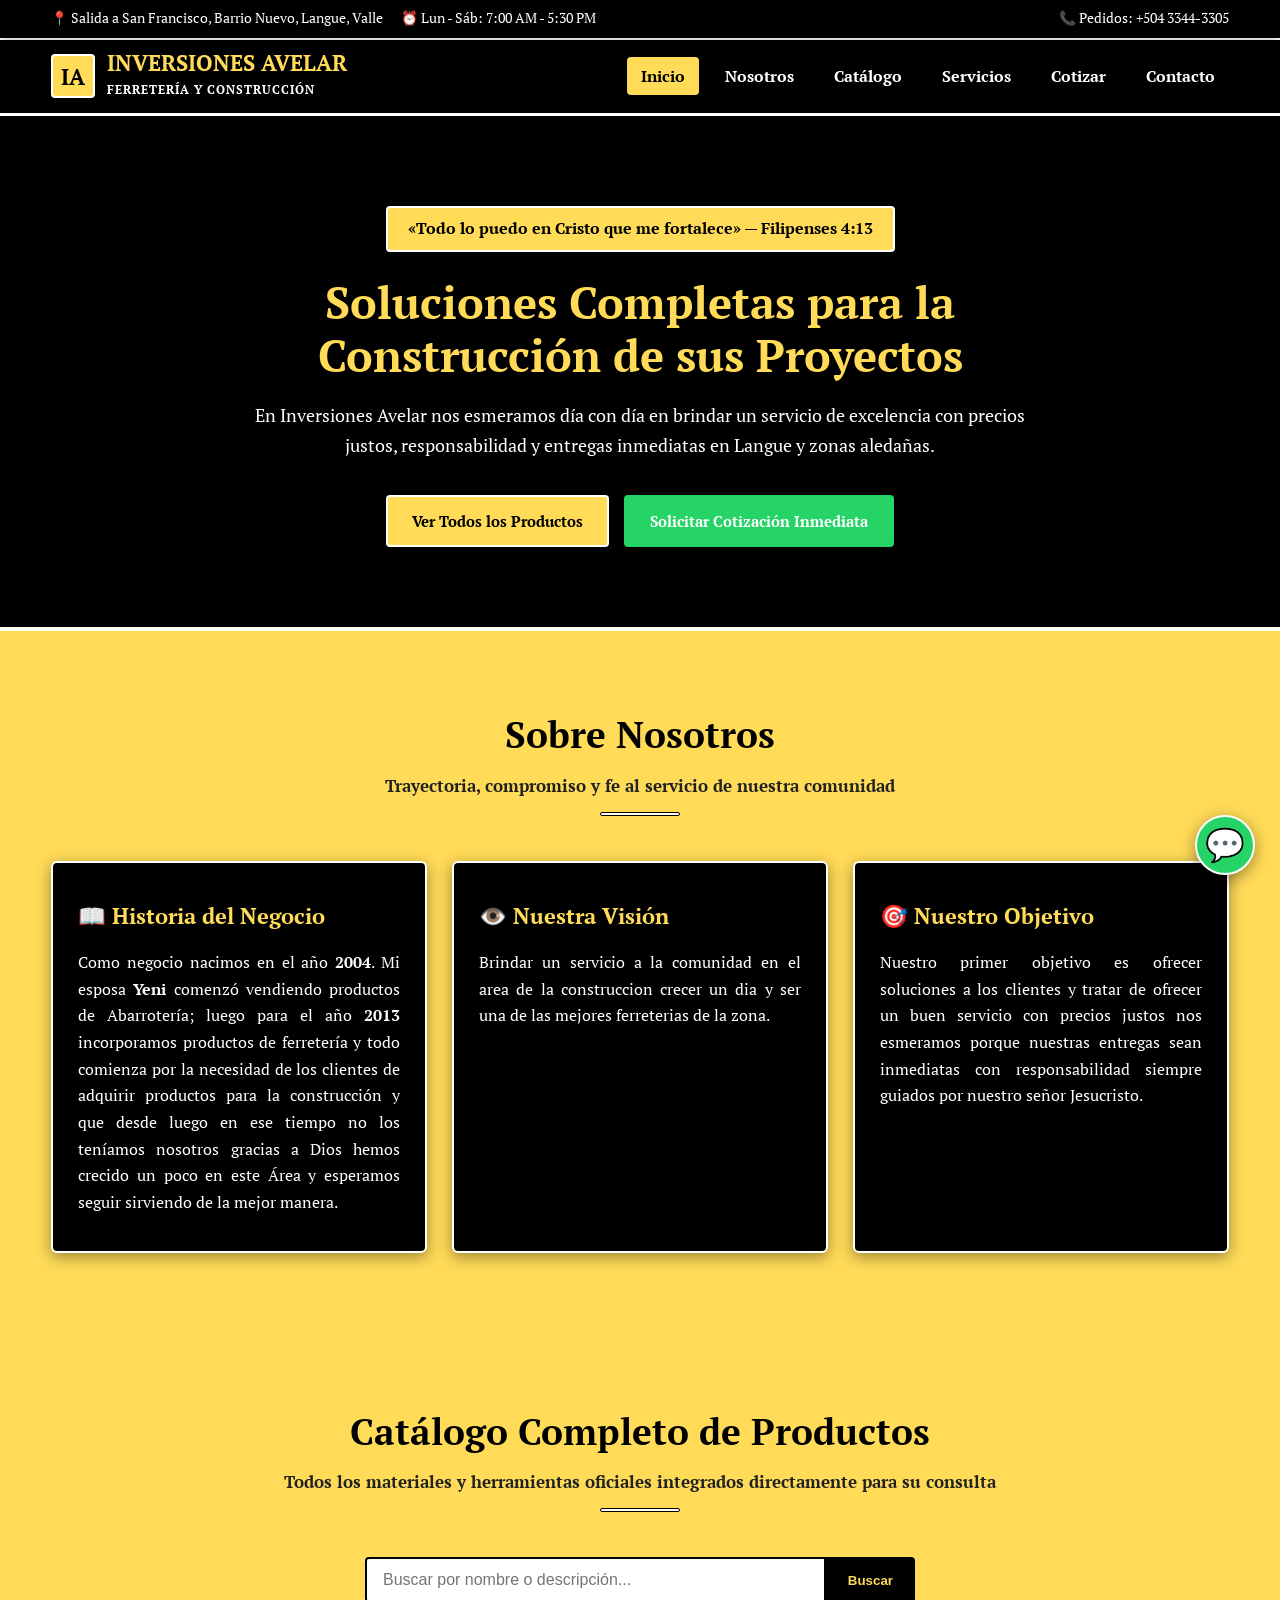
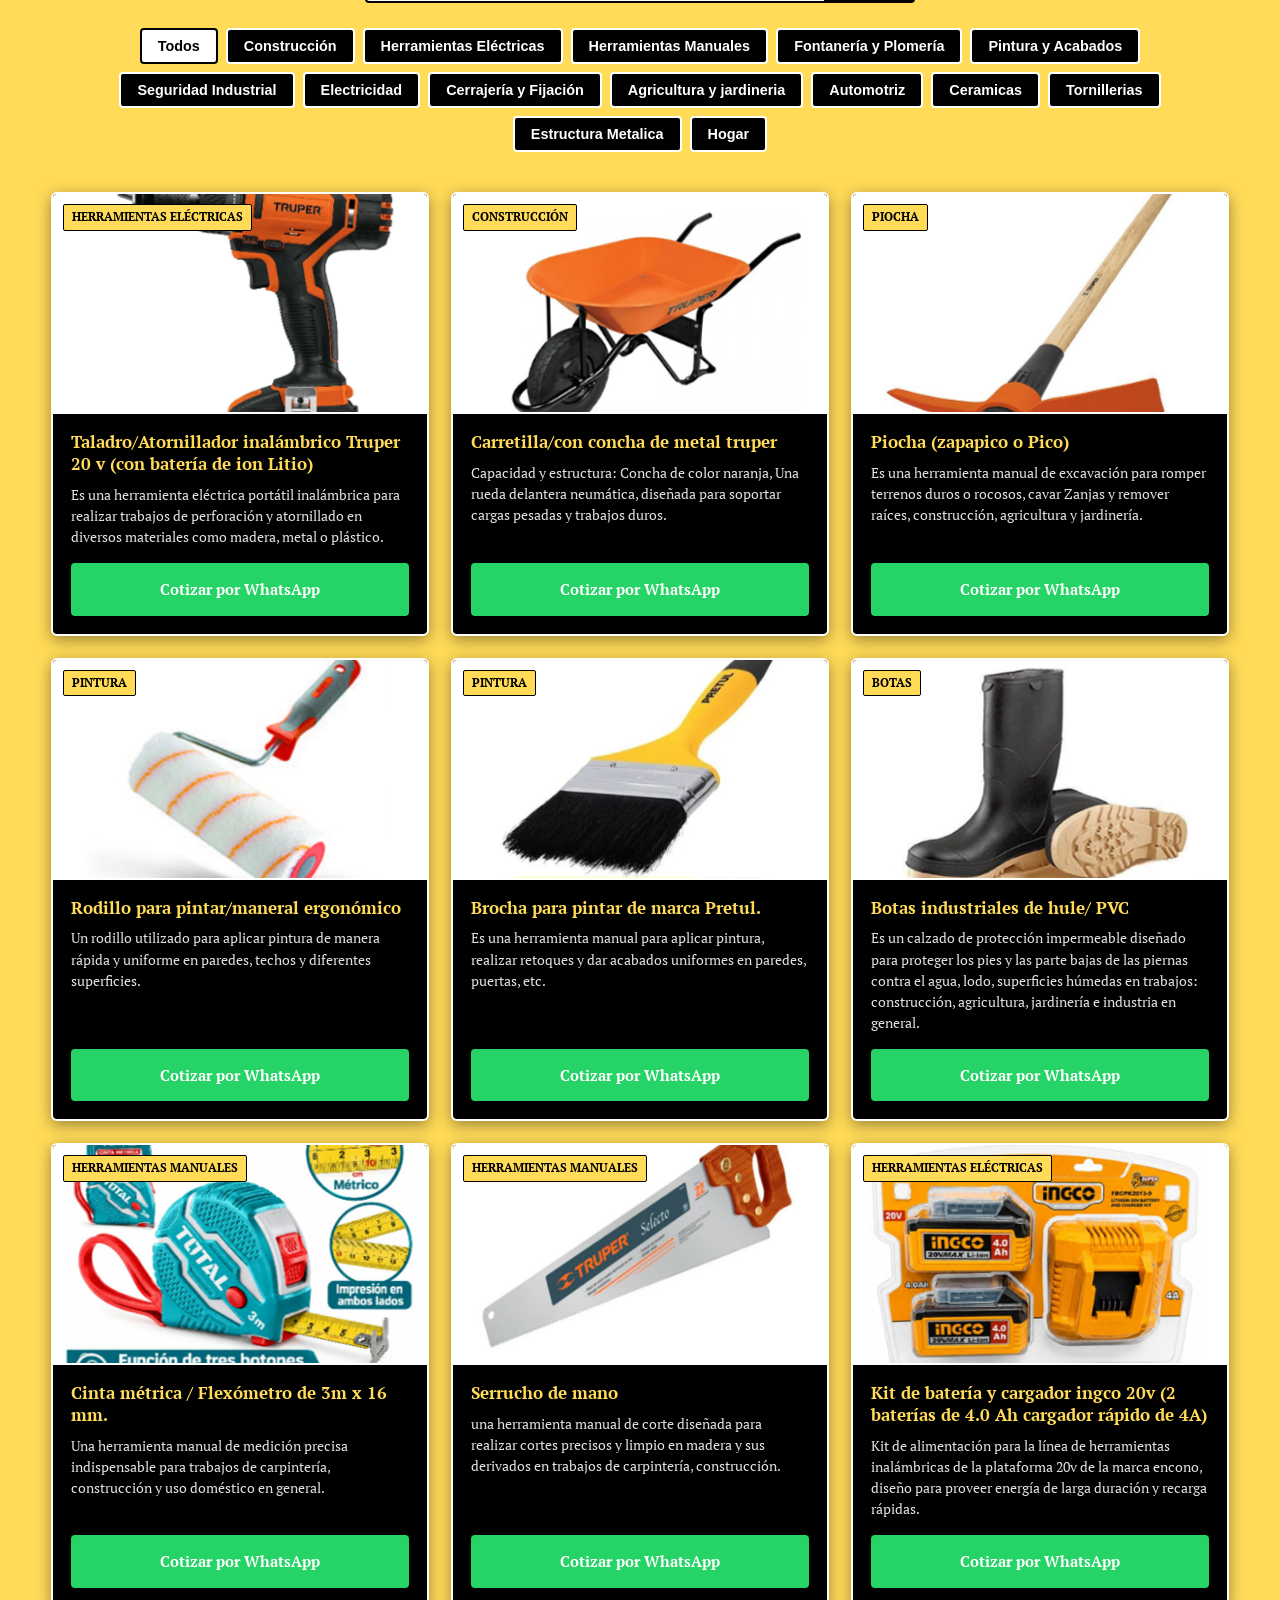
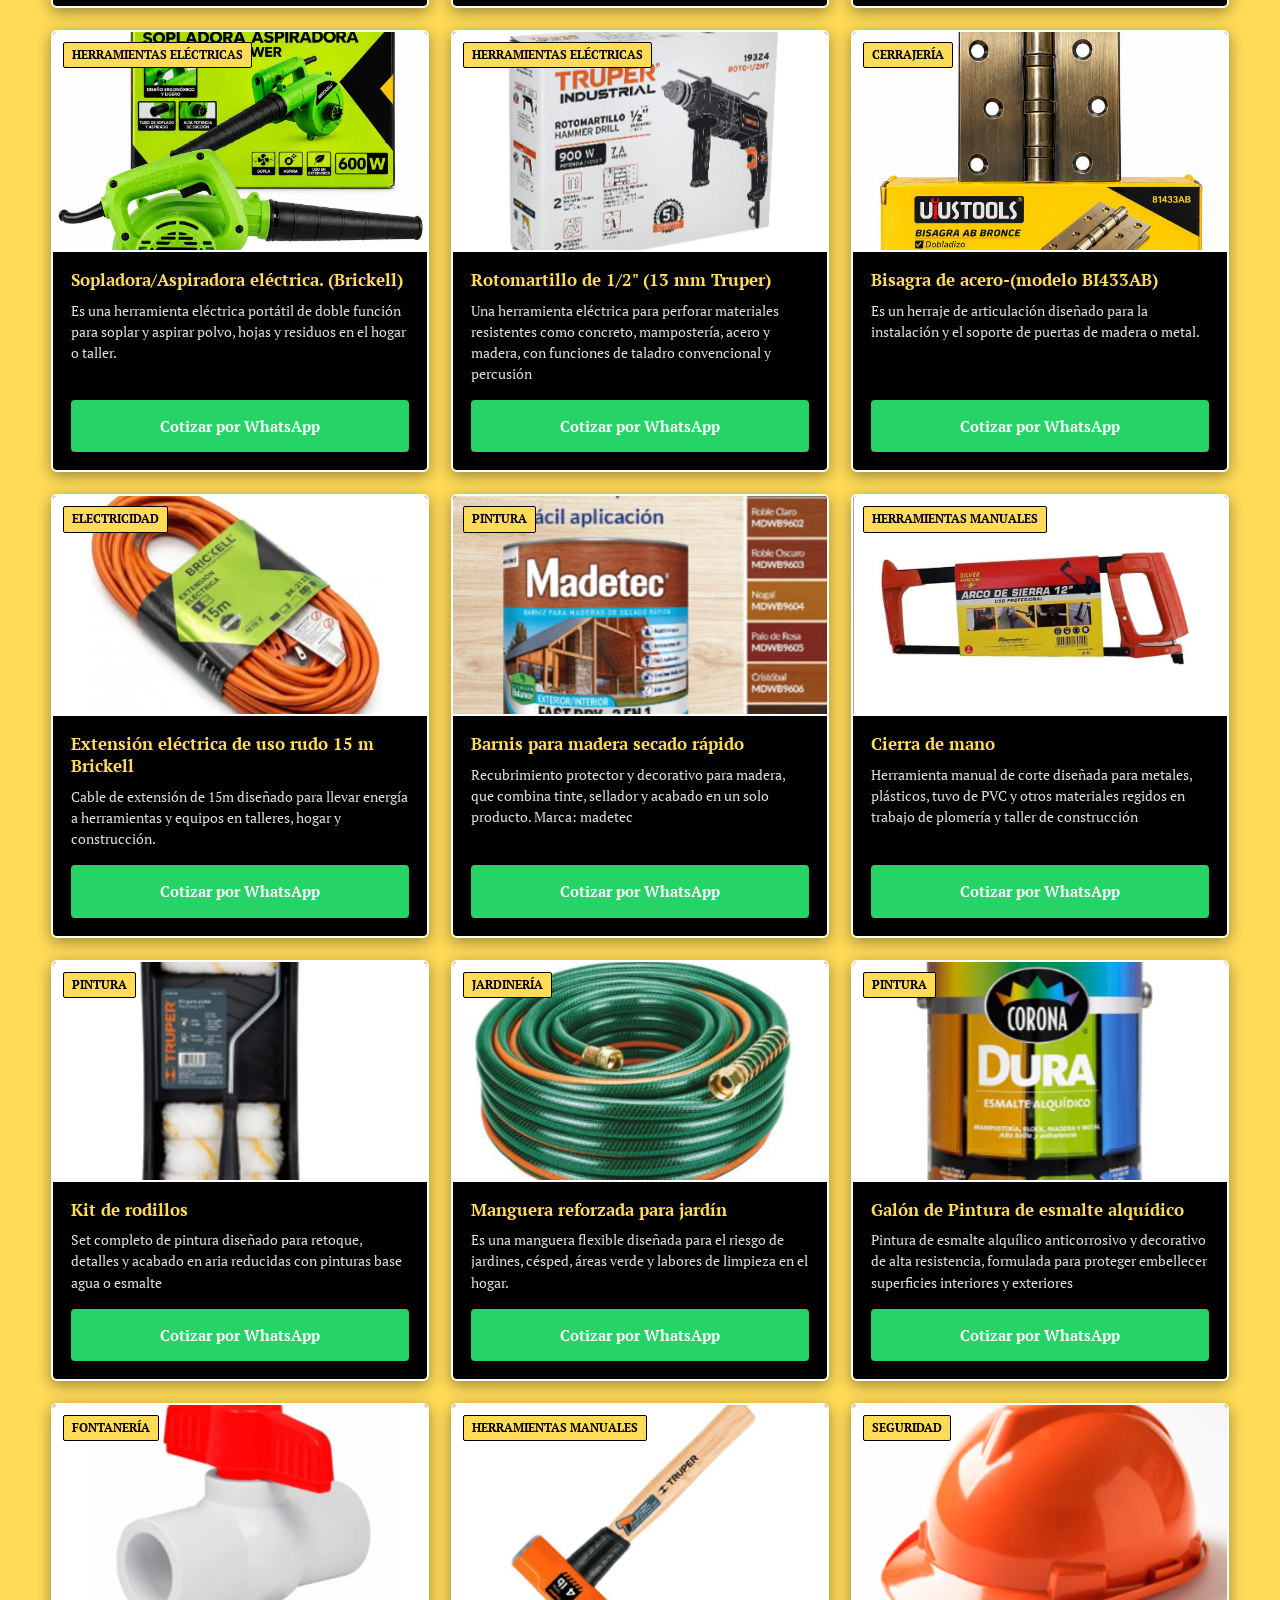
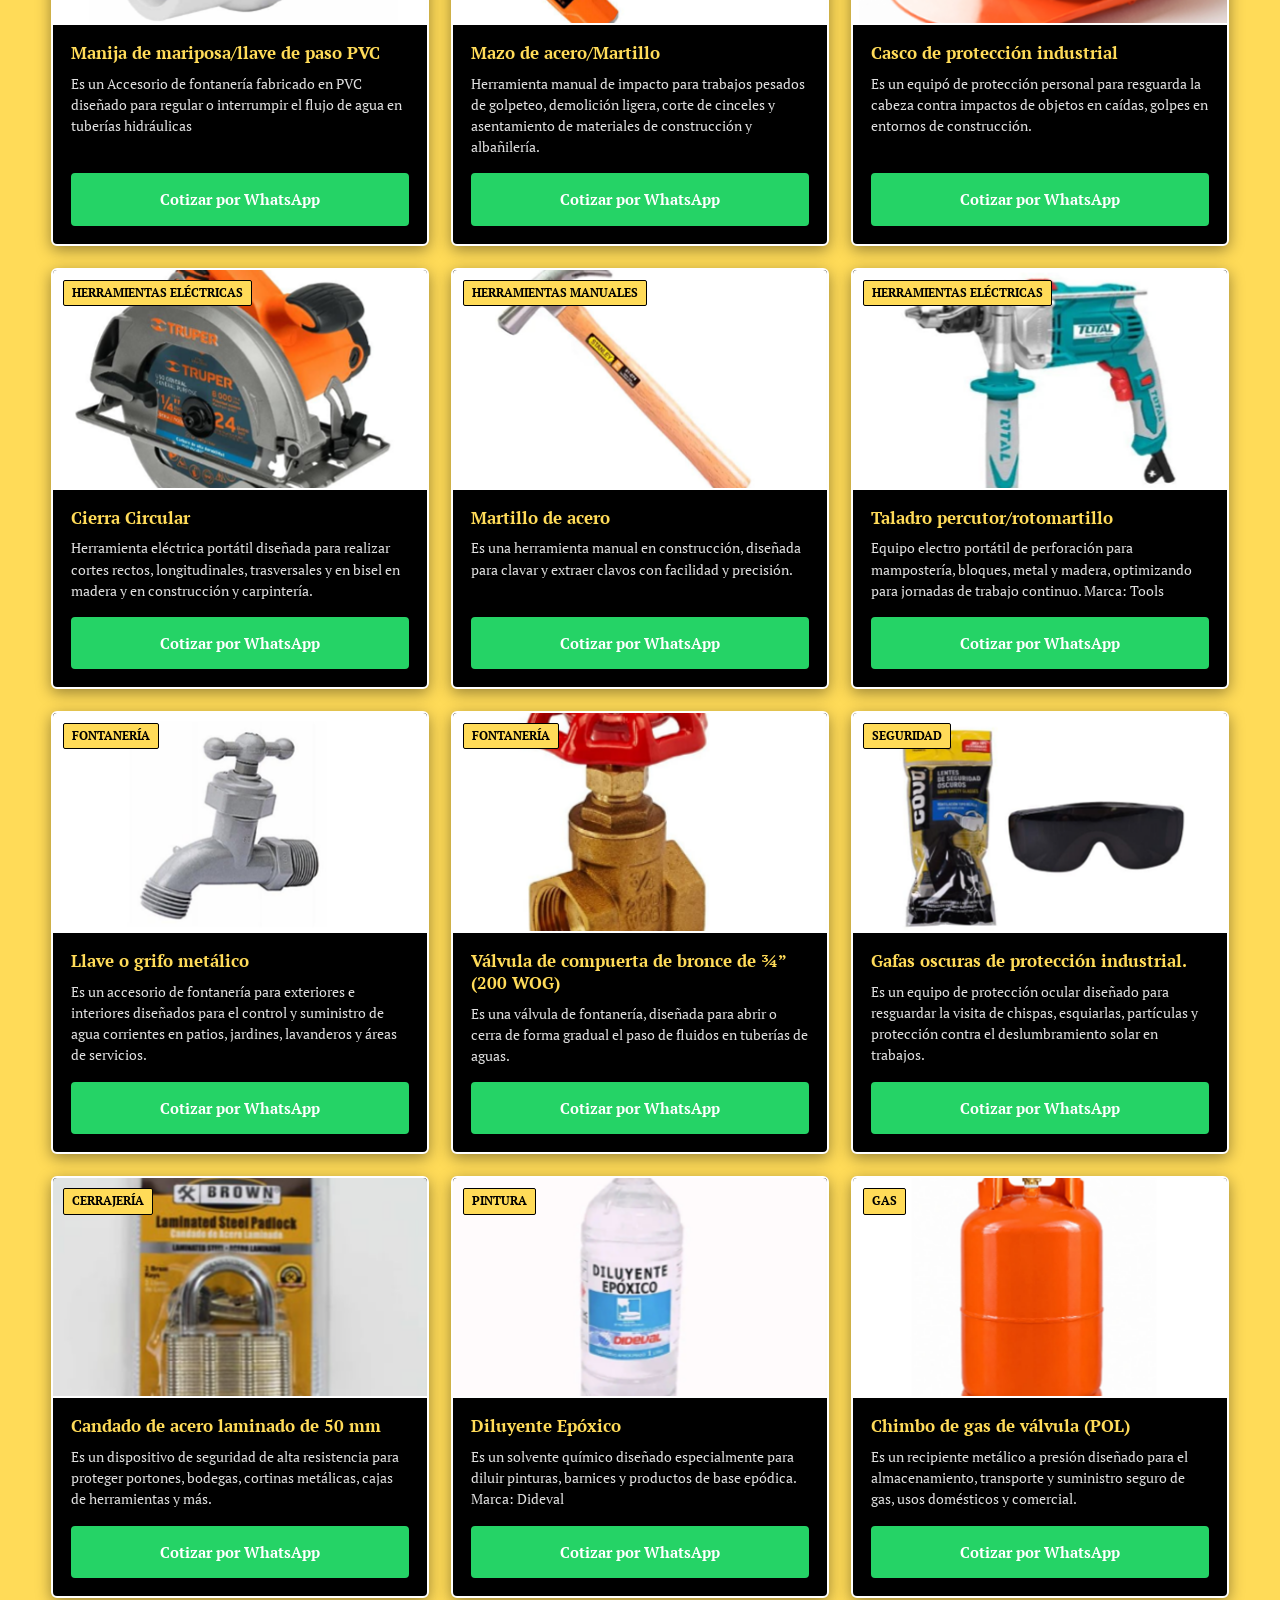
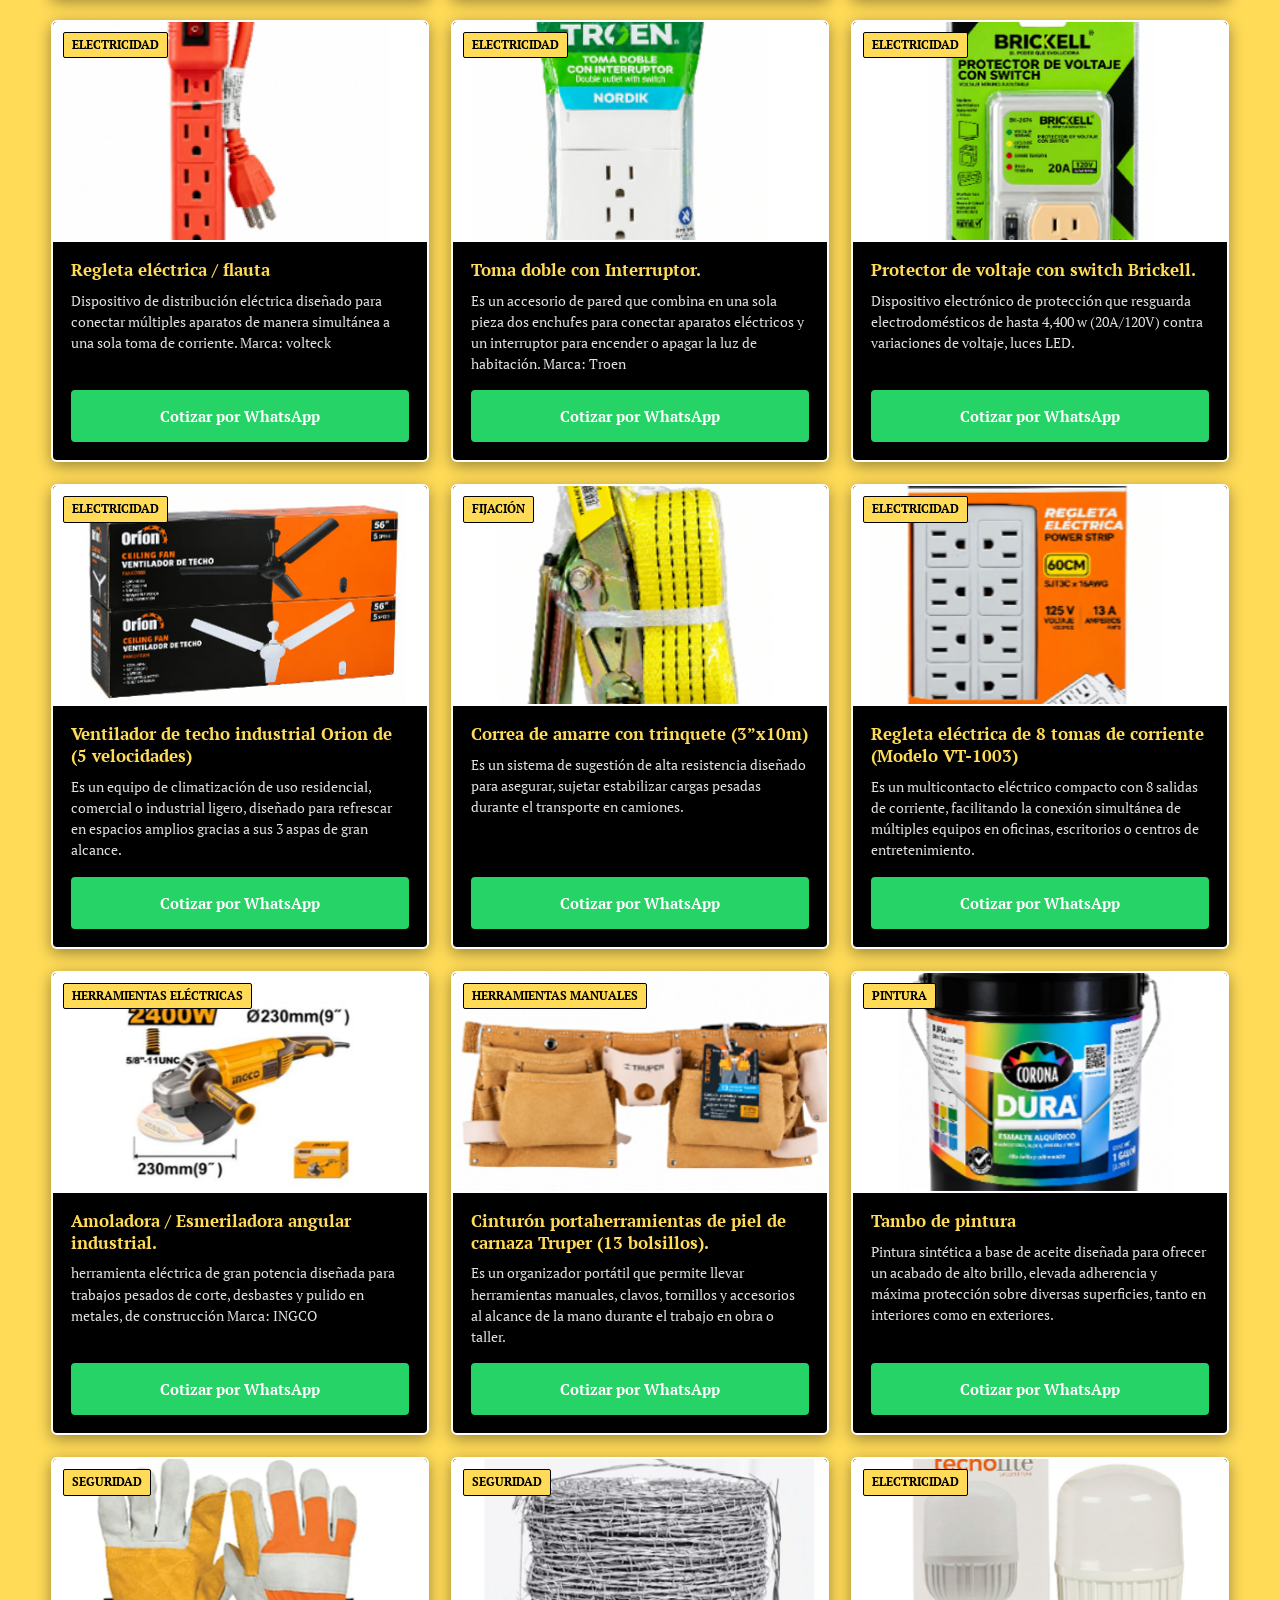
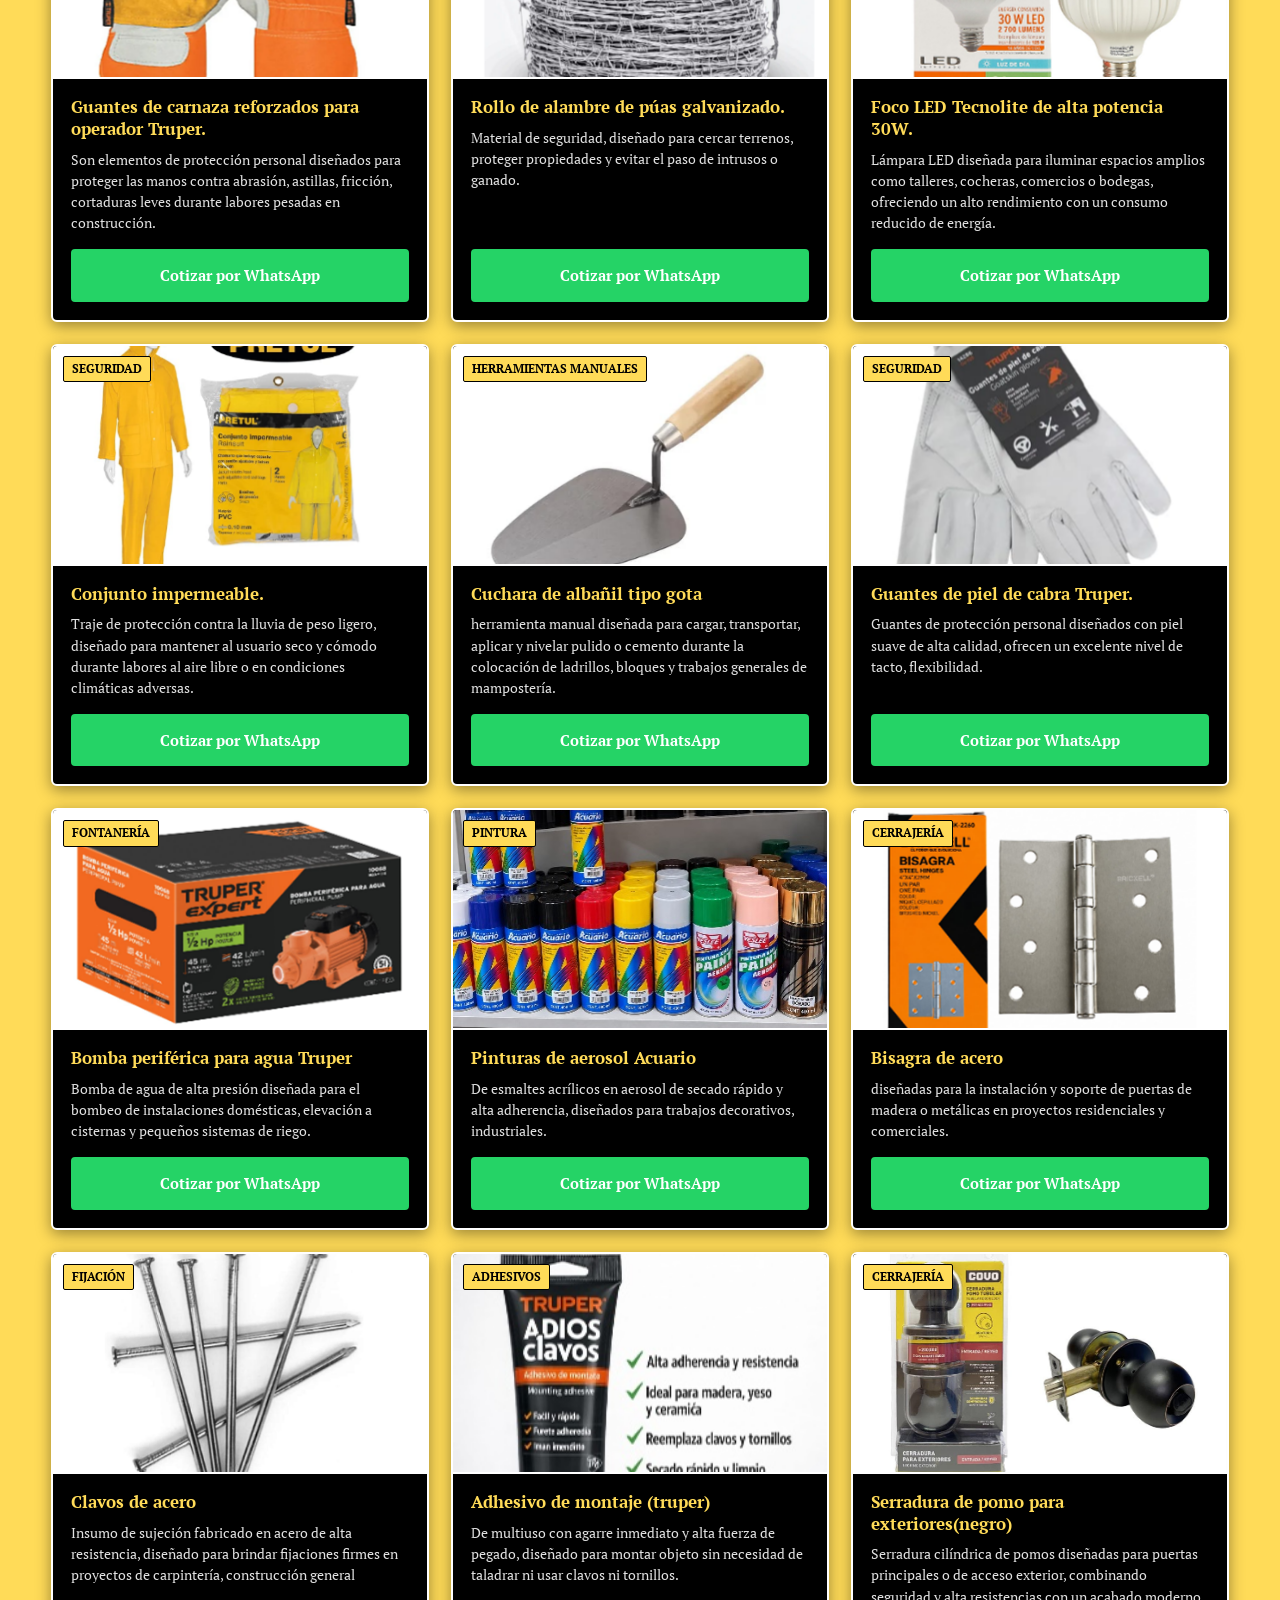
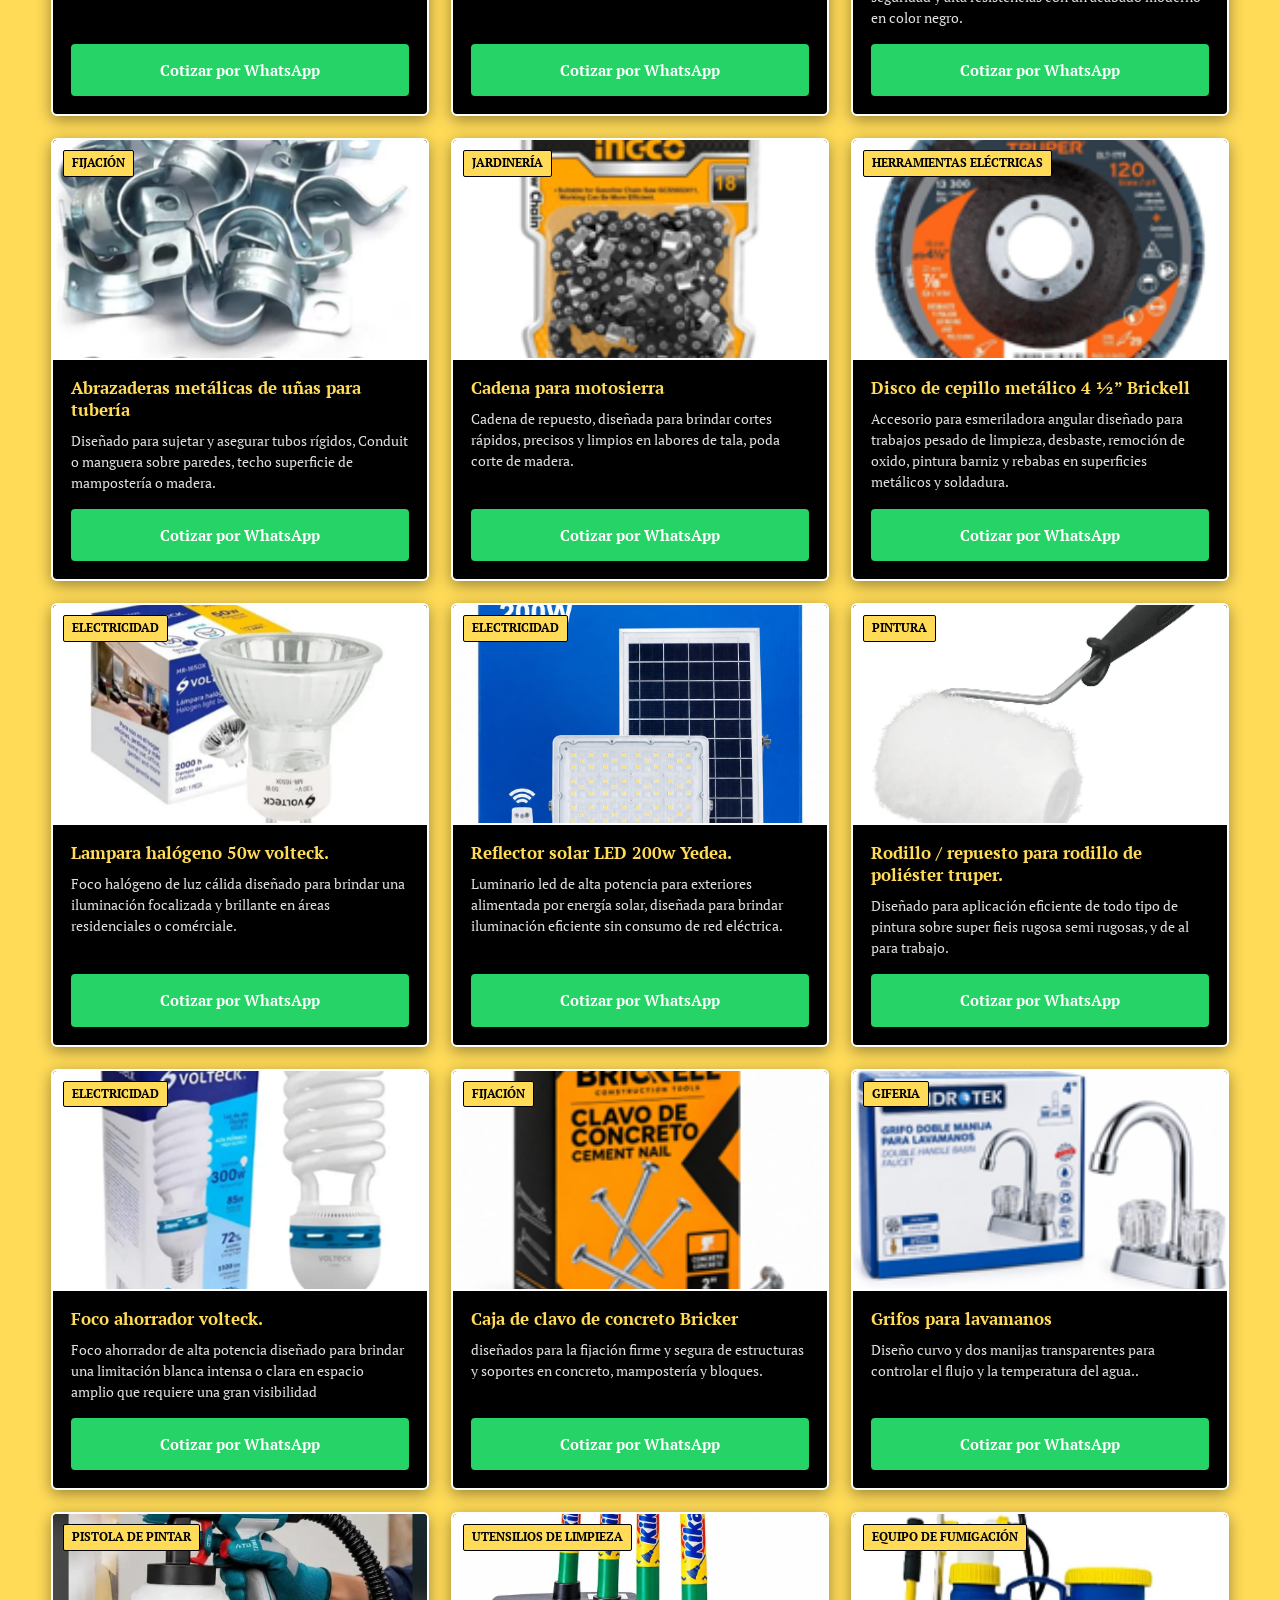
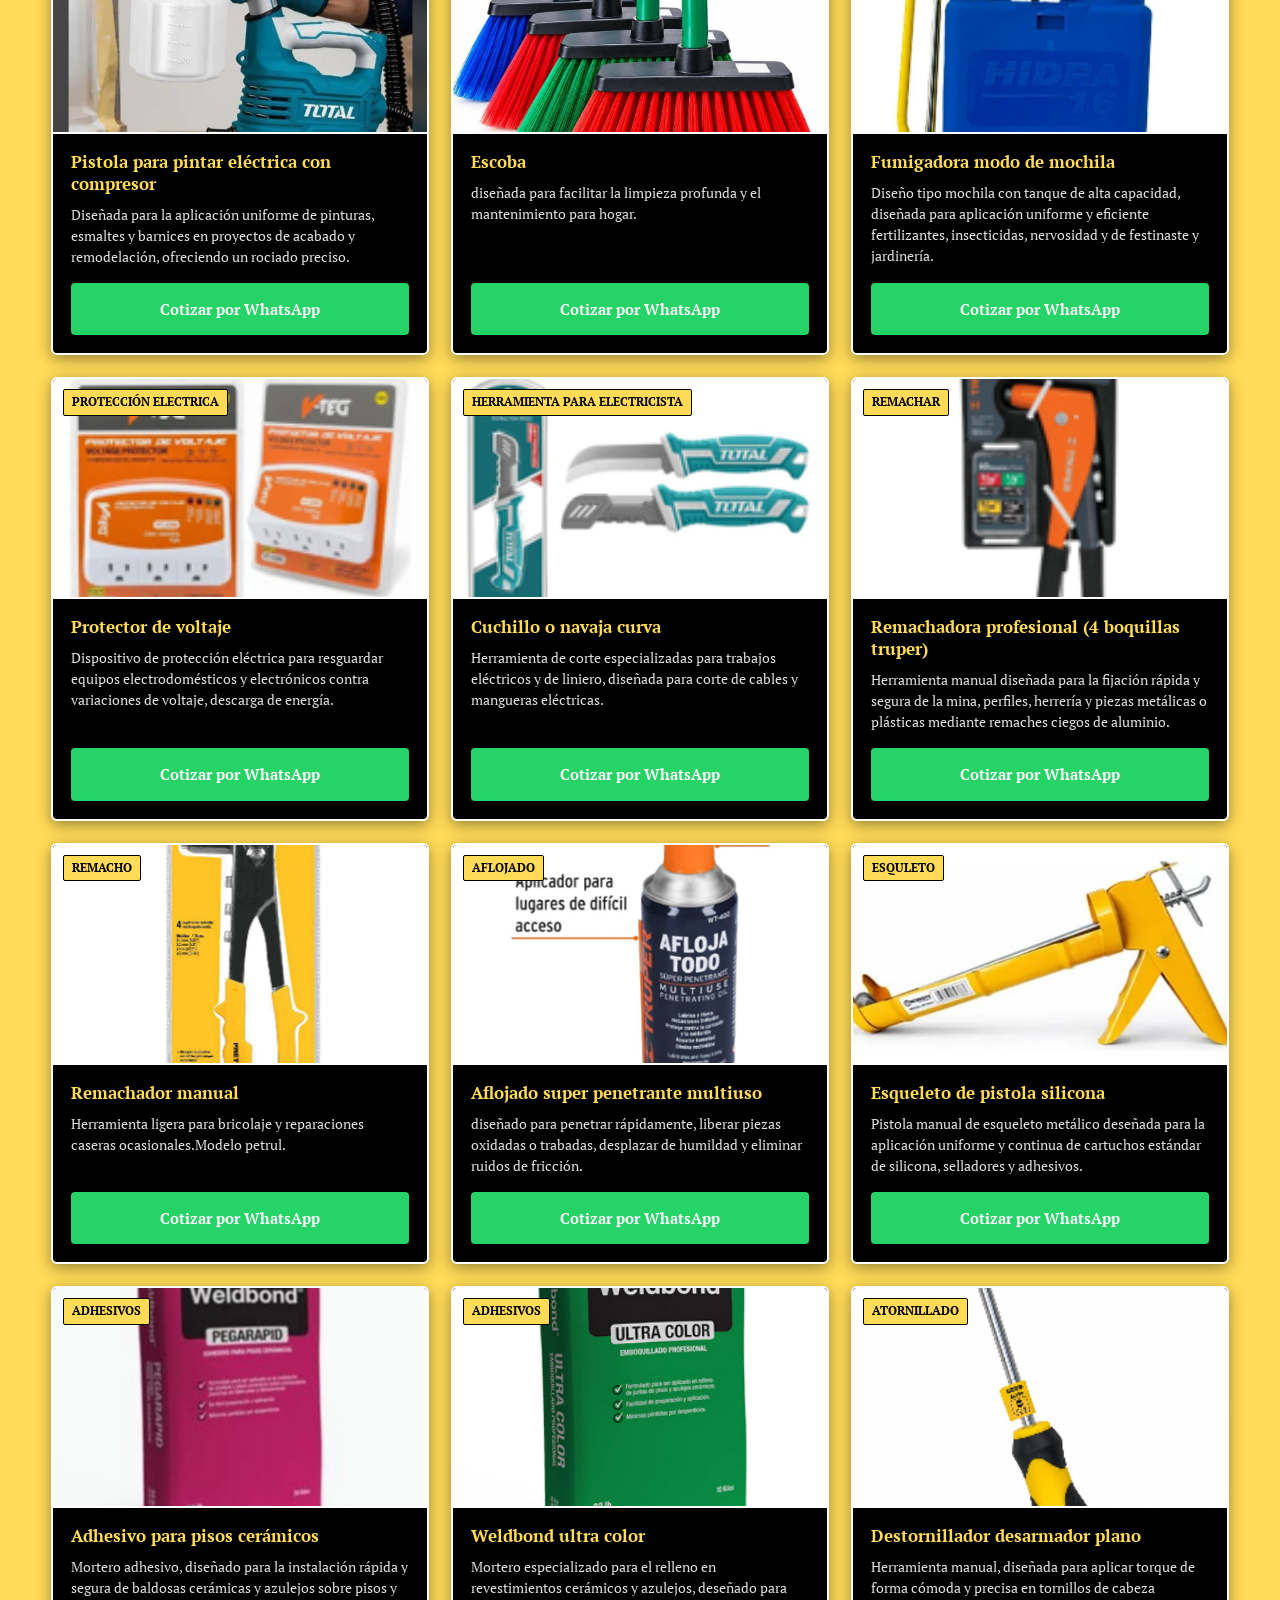
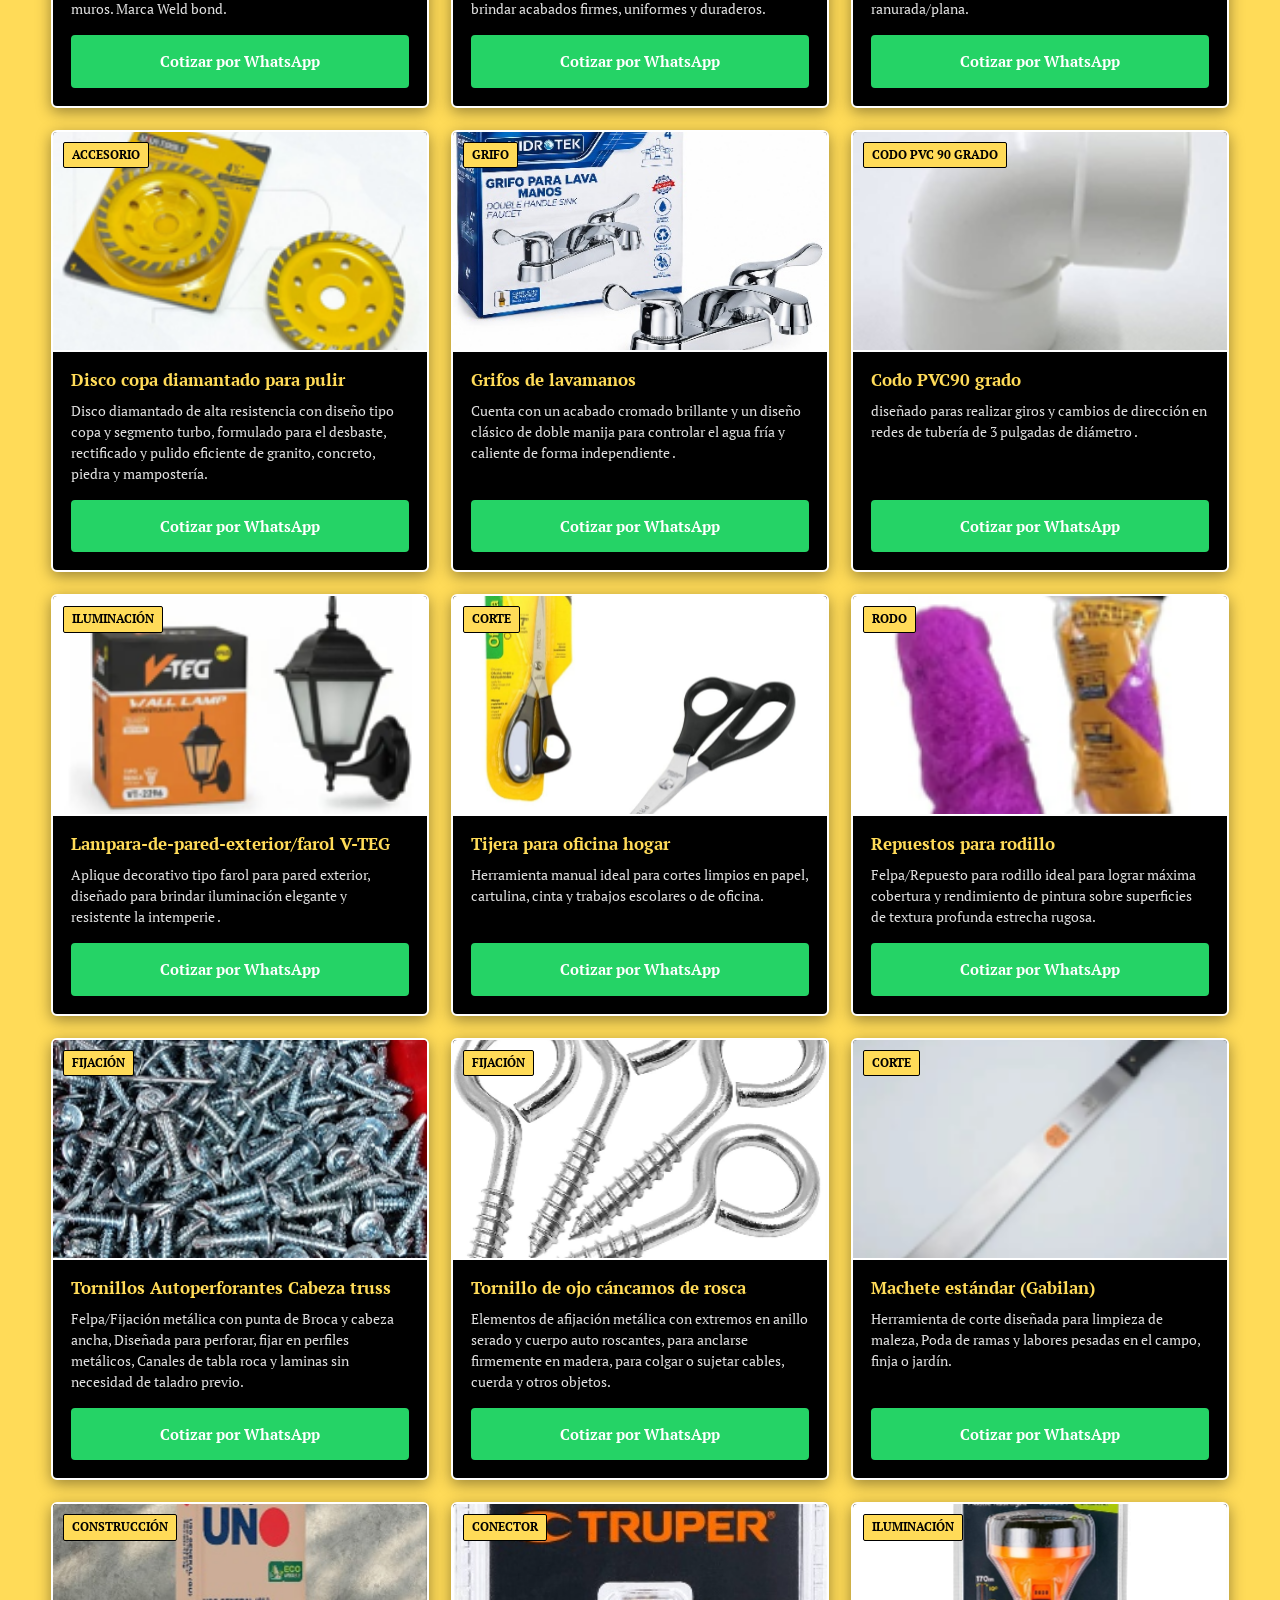
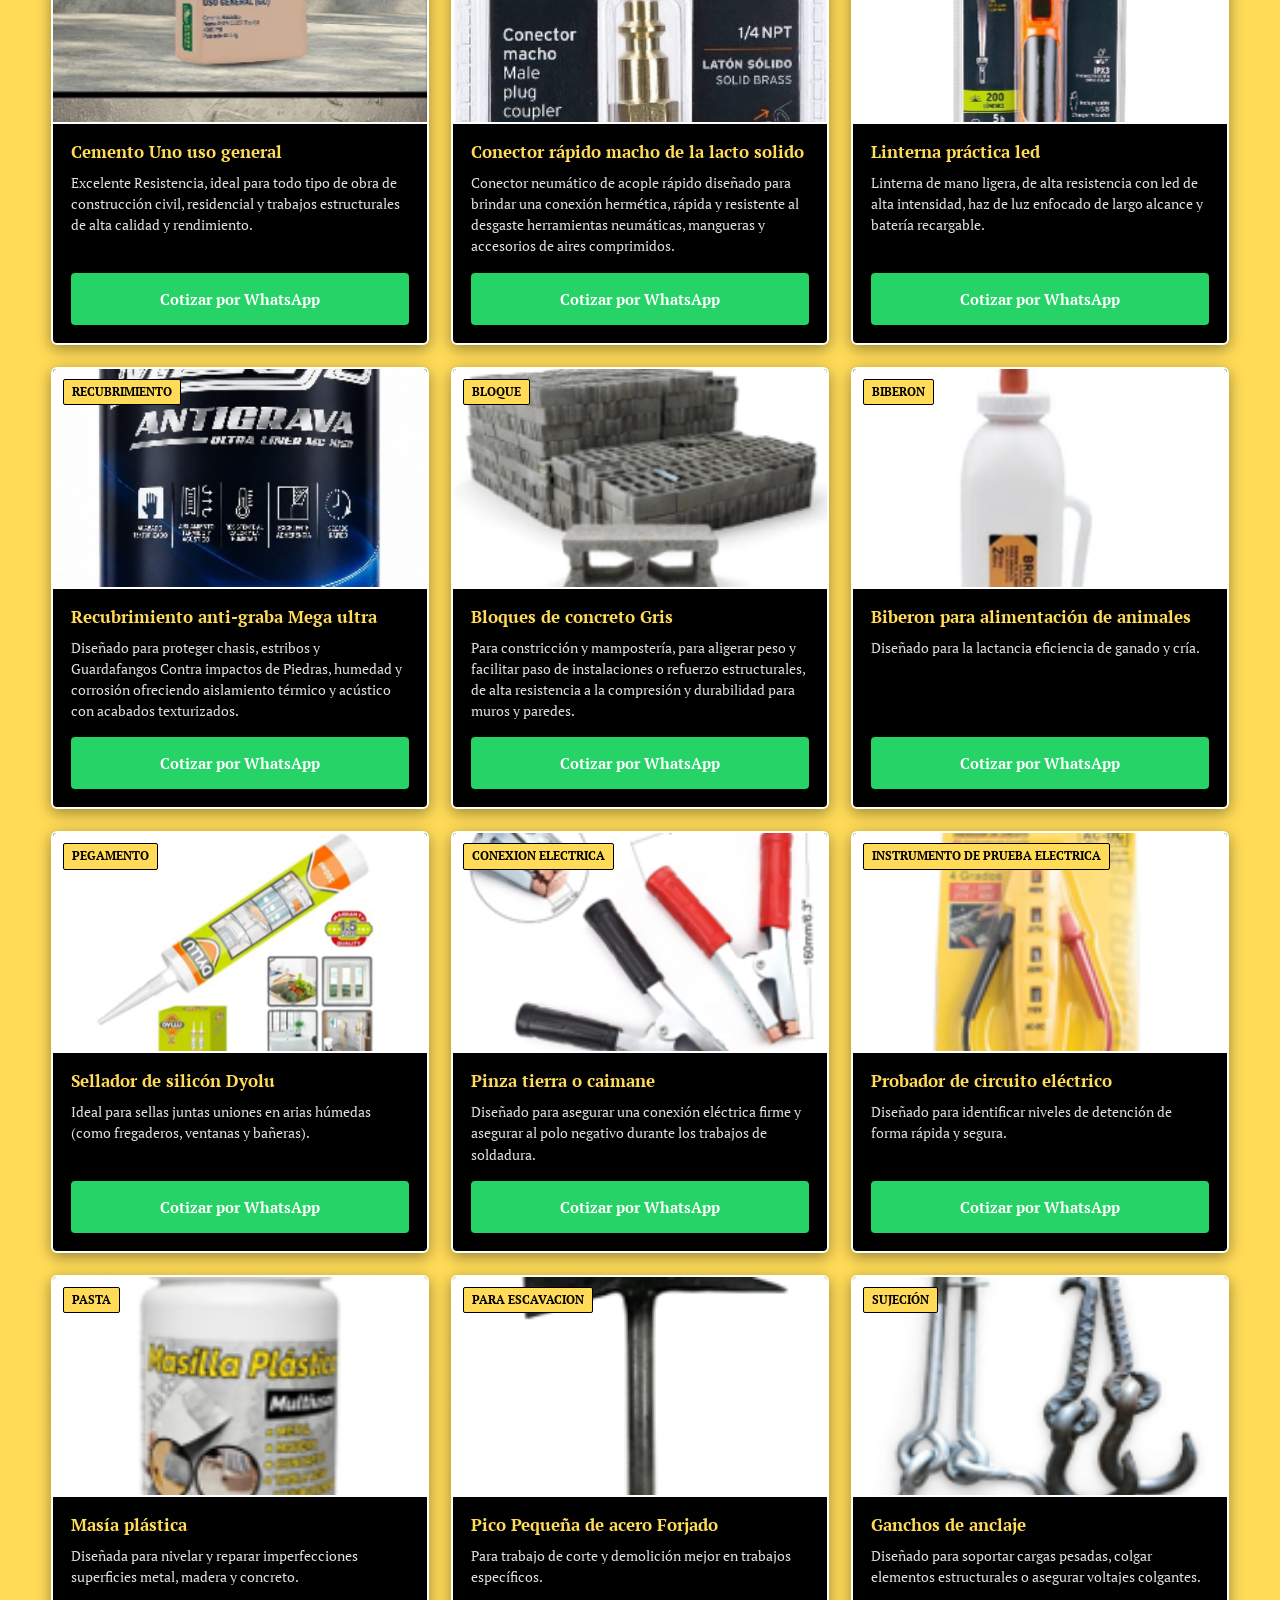
==== commit ef7ea965: "Update index.html" ====
--- a/index.html
+++ b/index.html
@@ -1392,7 +1392,7 @@
         <article class="product-card" data-category="pintura">
           <div class="product-img-wrap">
             <span class="product-badge">Pintura</span>
-            <img src="IMG/Pinturas-aerosol-Acuario.png." alt="Pinturas de aerosol Acuario" loading="lazy">
+            <img src="IMG/Pinturas-aerosol-Acuario.png" alt="Pinturas de aerosol Acuario" loading="lazy">
           </div>
           <div class="product-info">
             <h3 class="product-title">Pinturas de aerosol Acuario</h3>
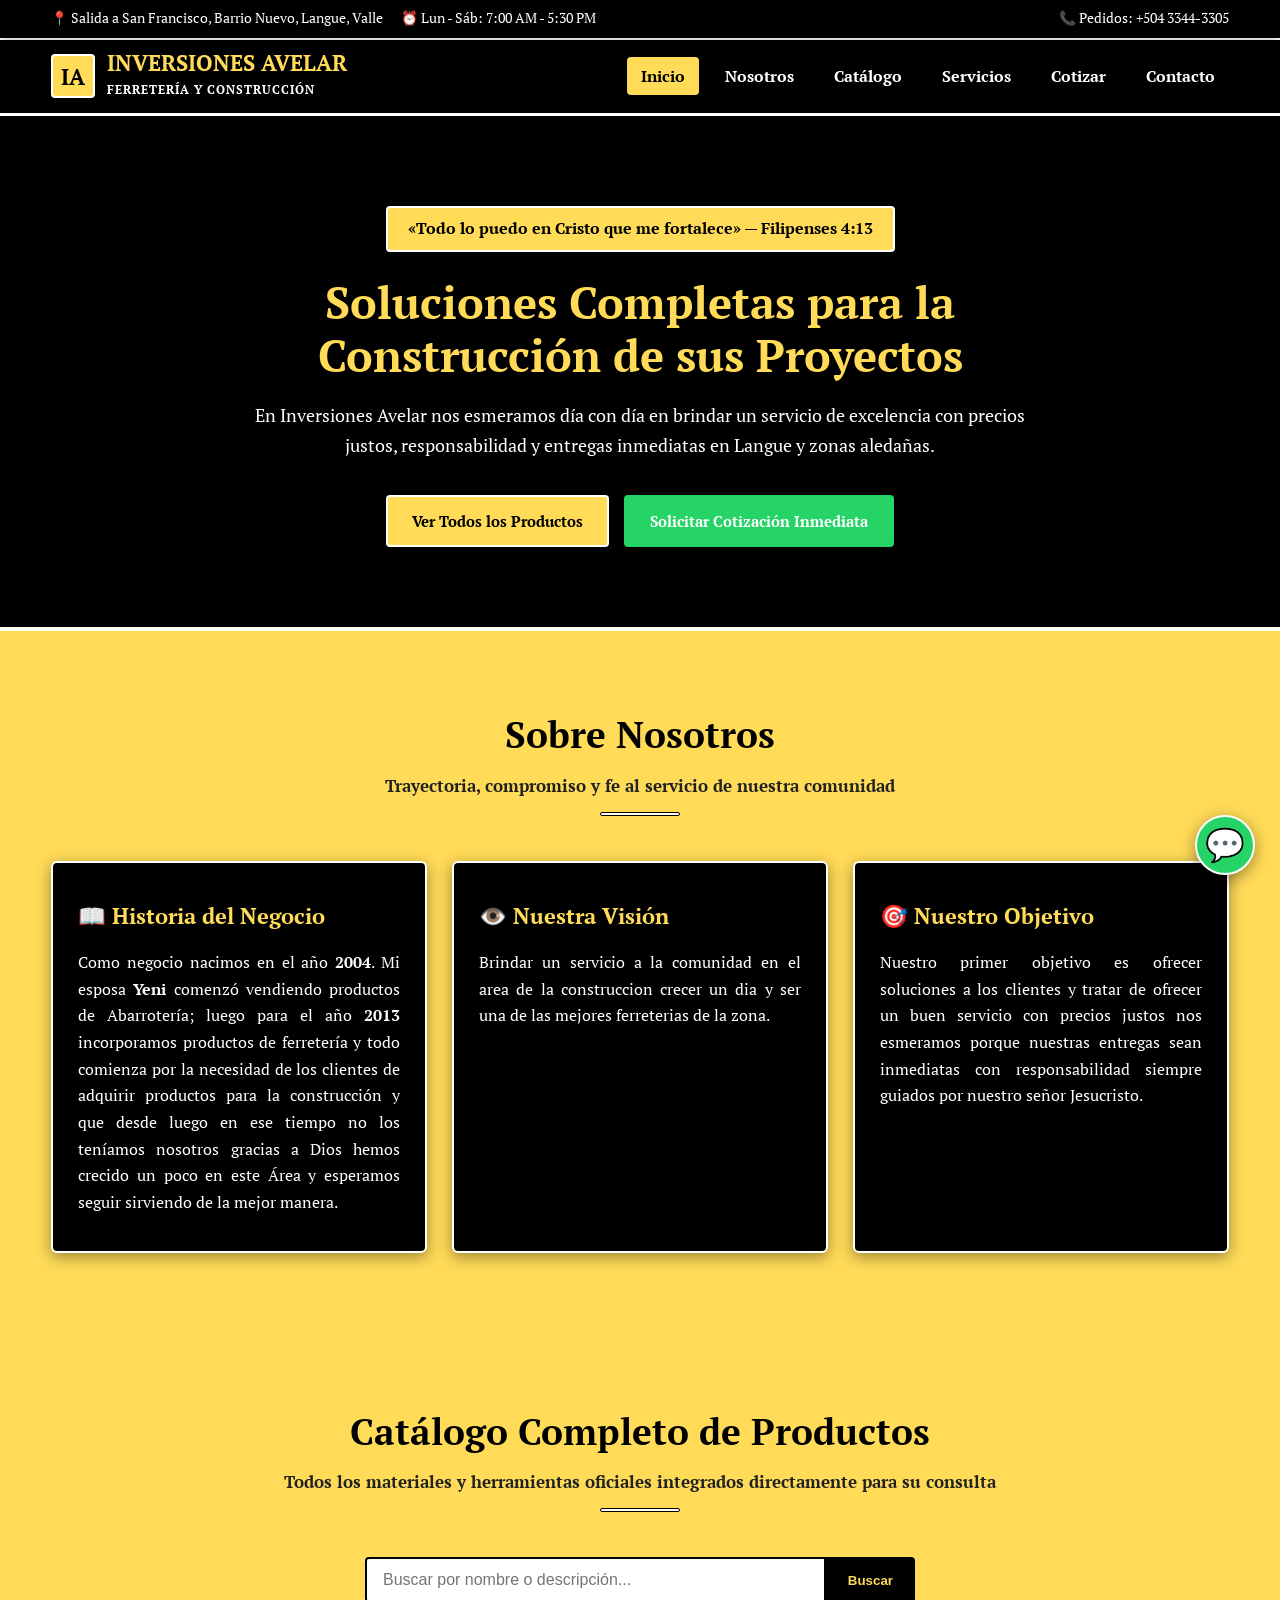
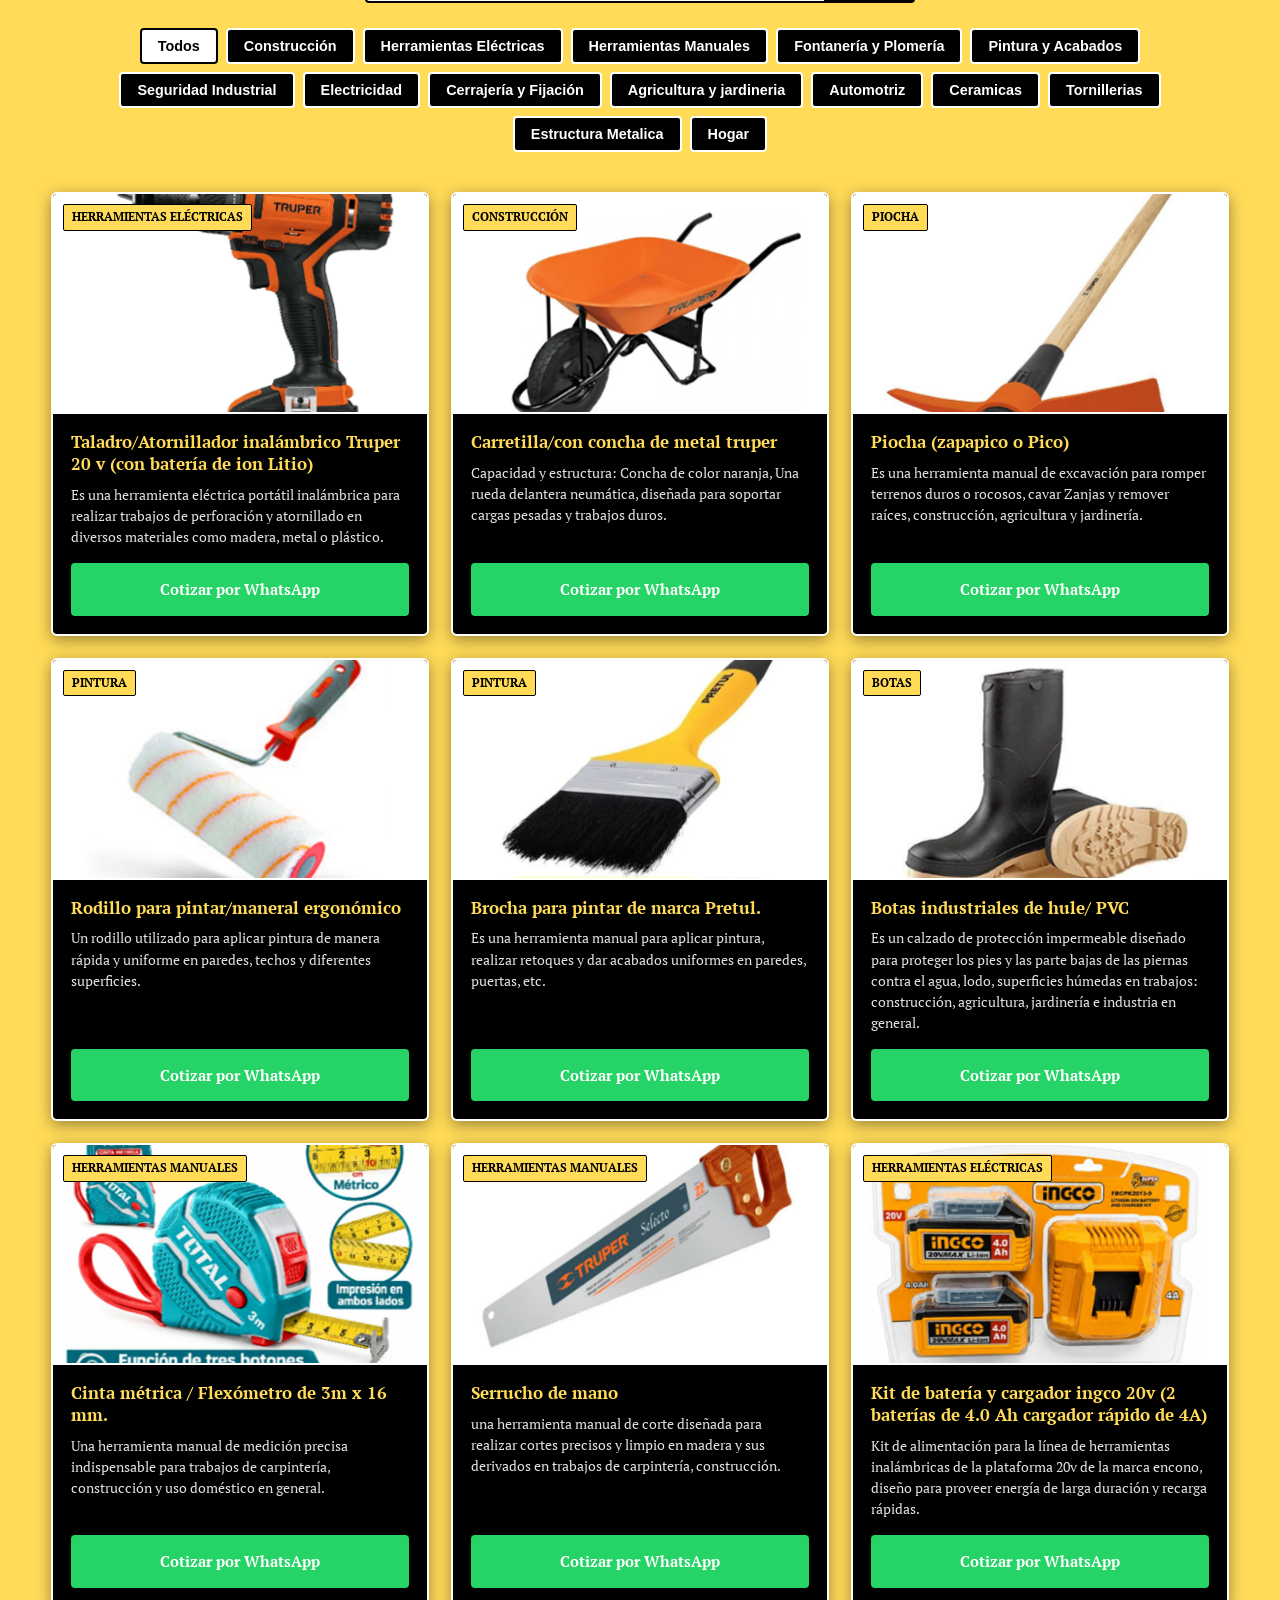
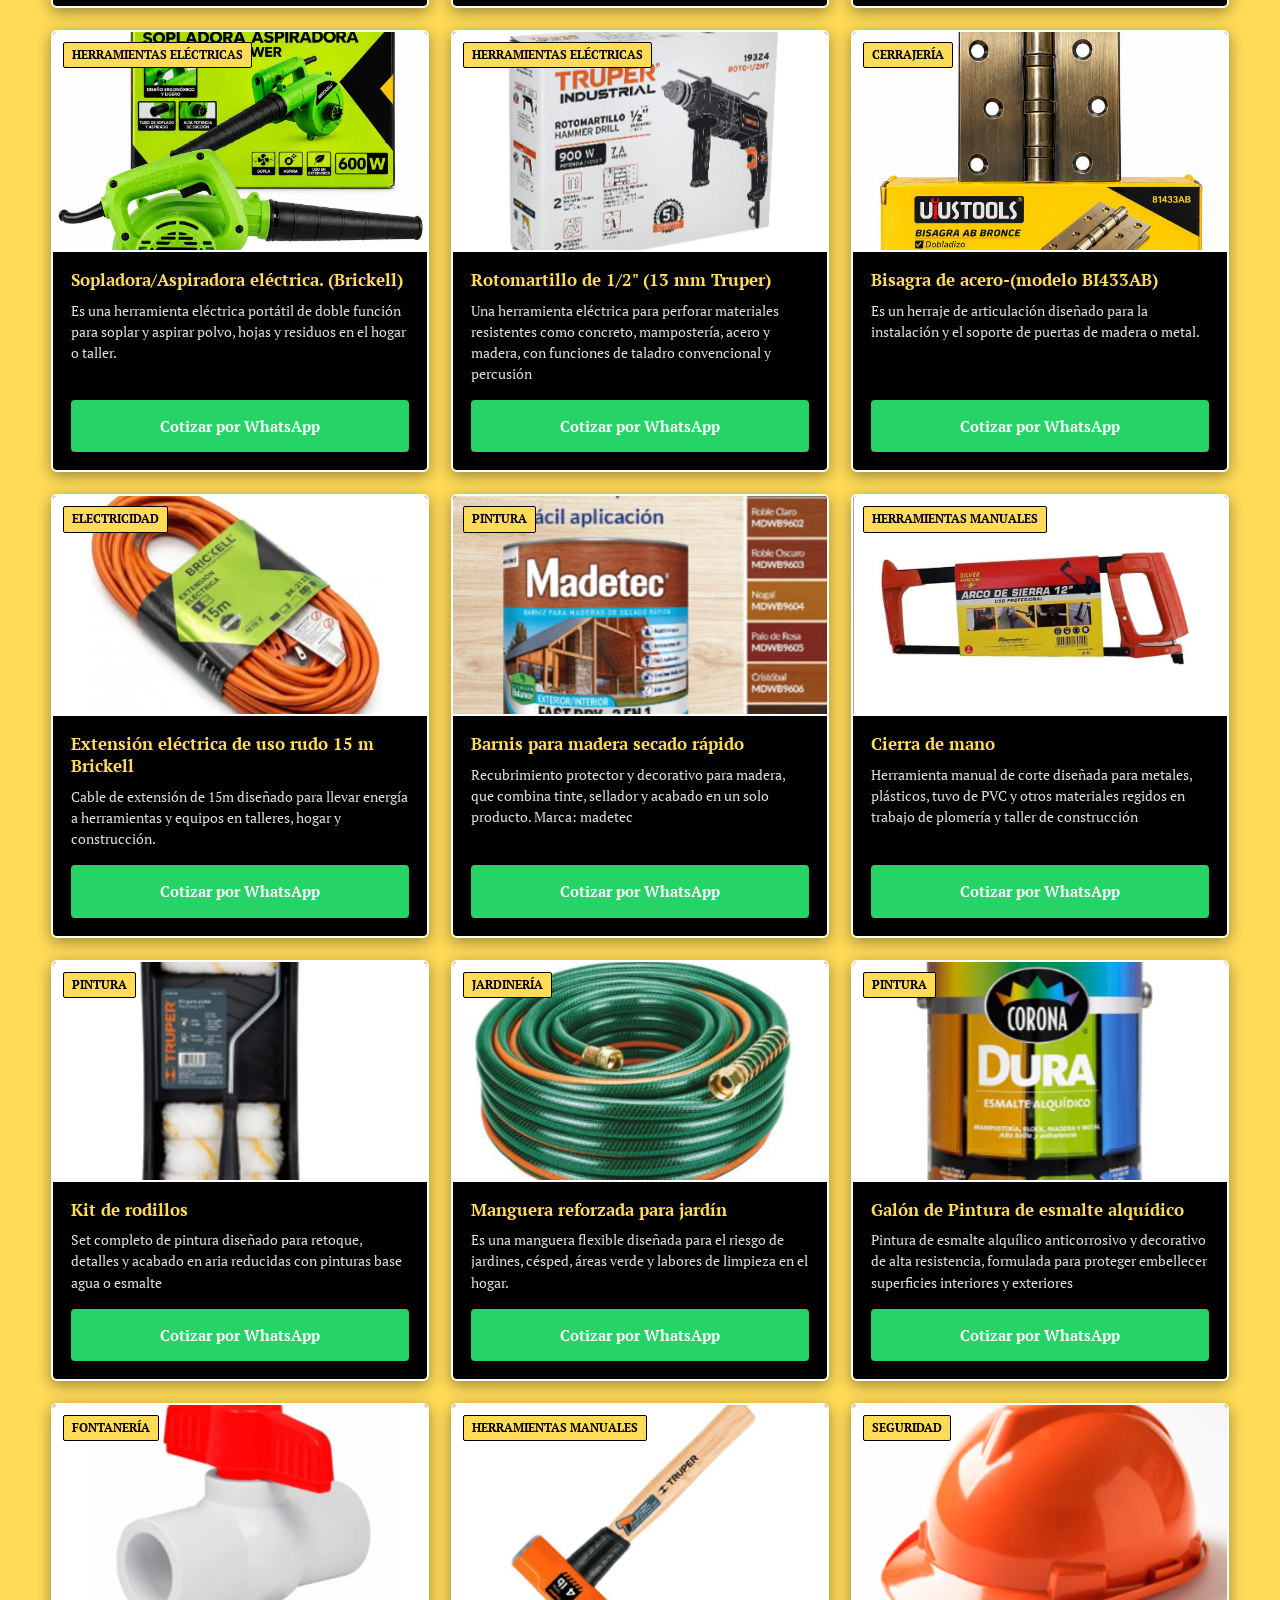
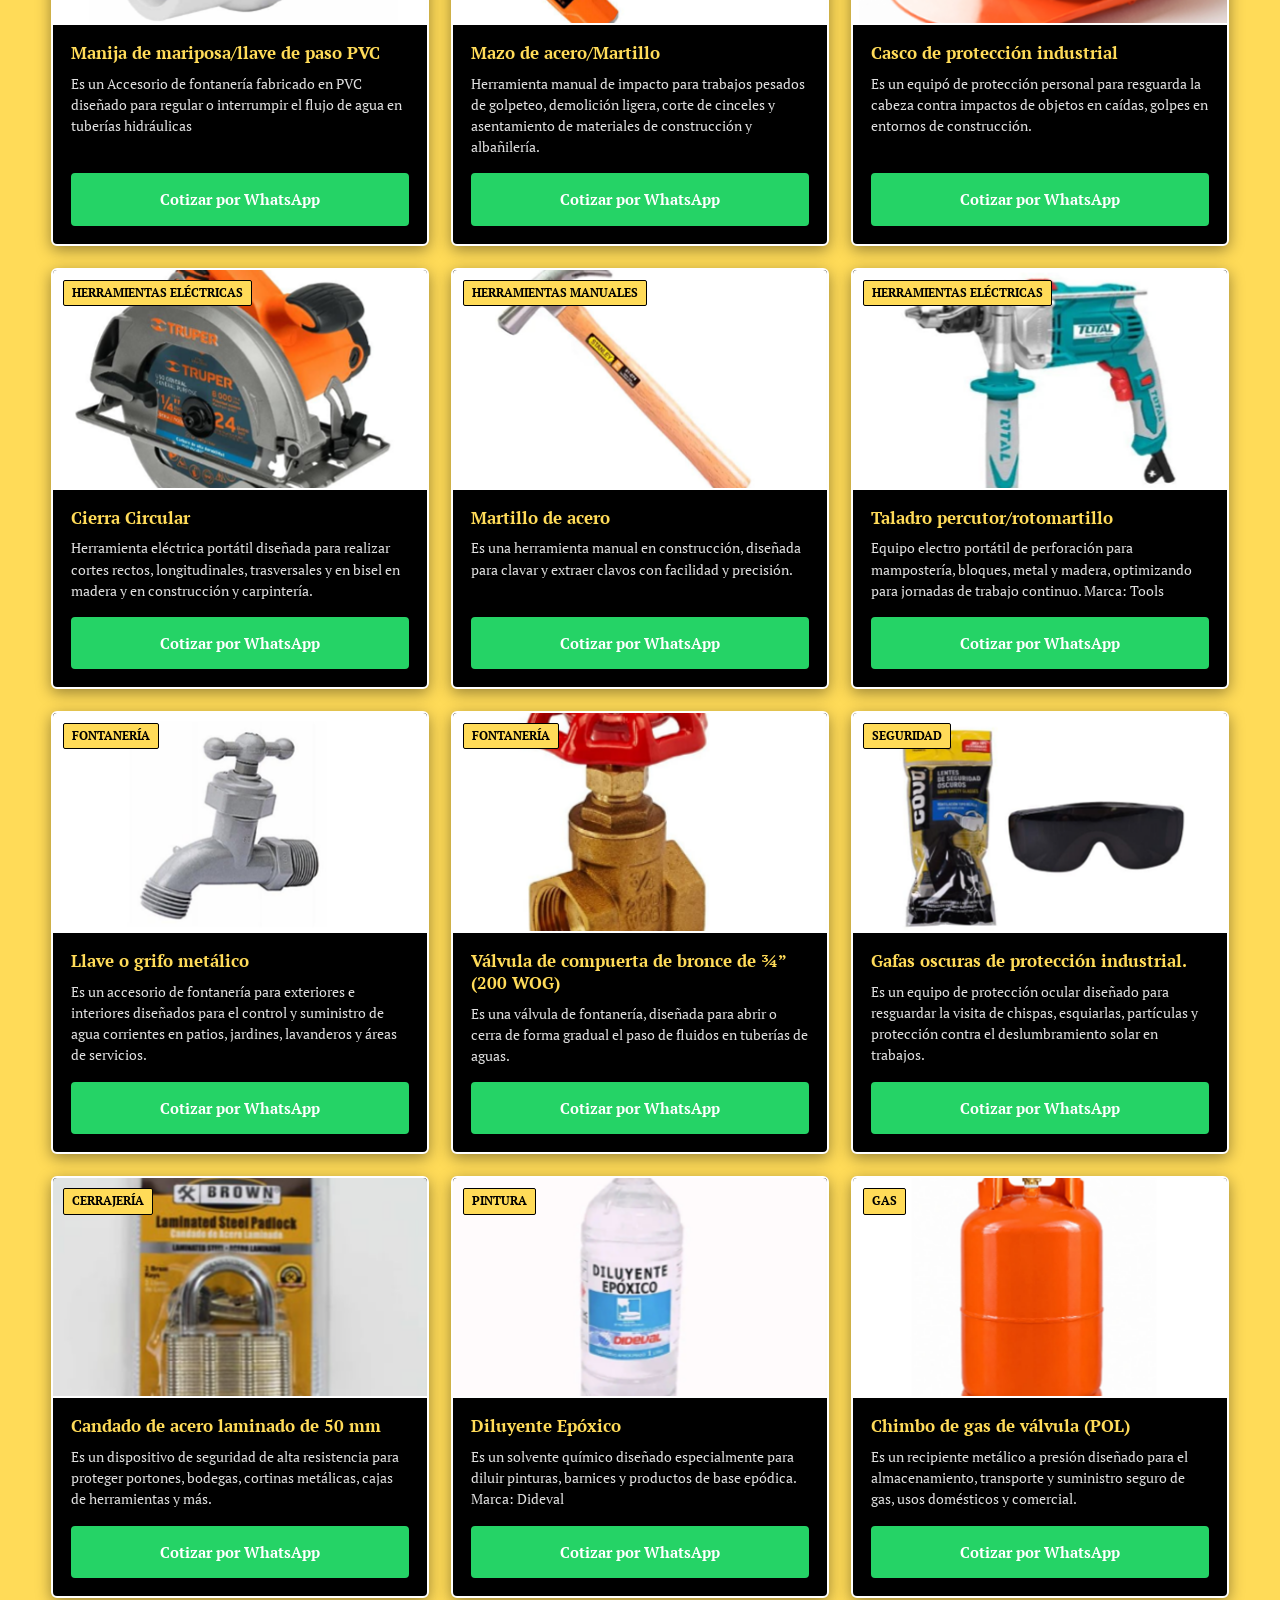
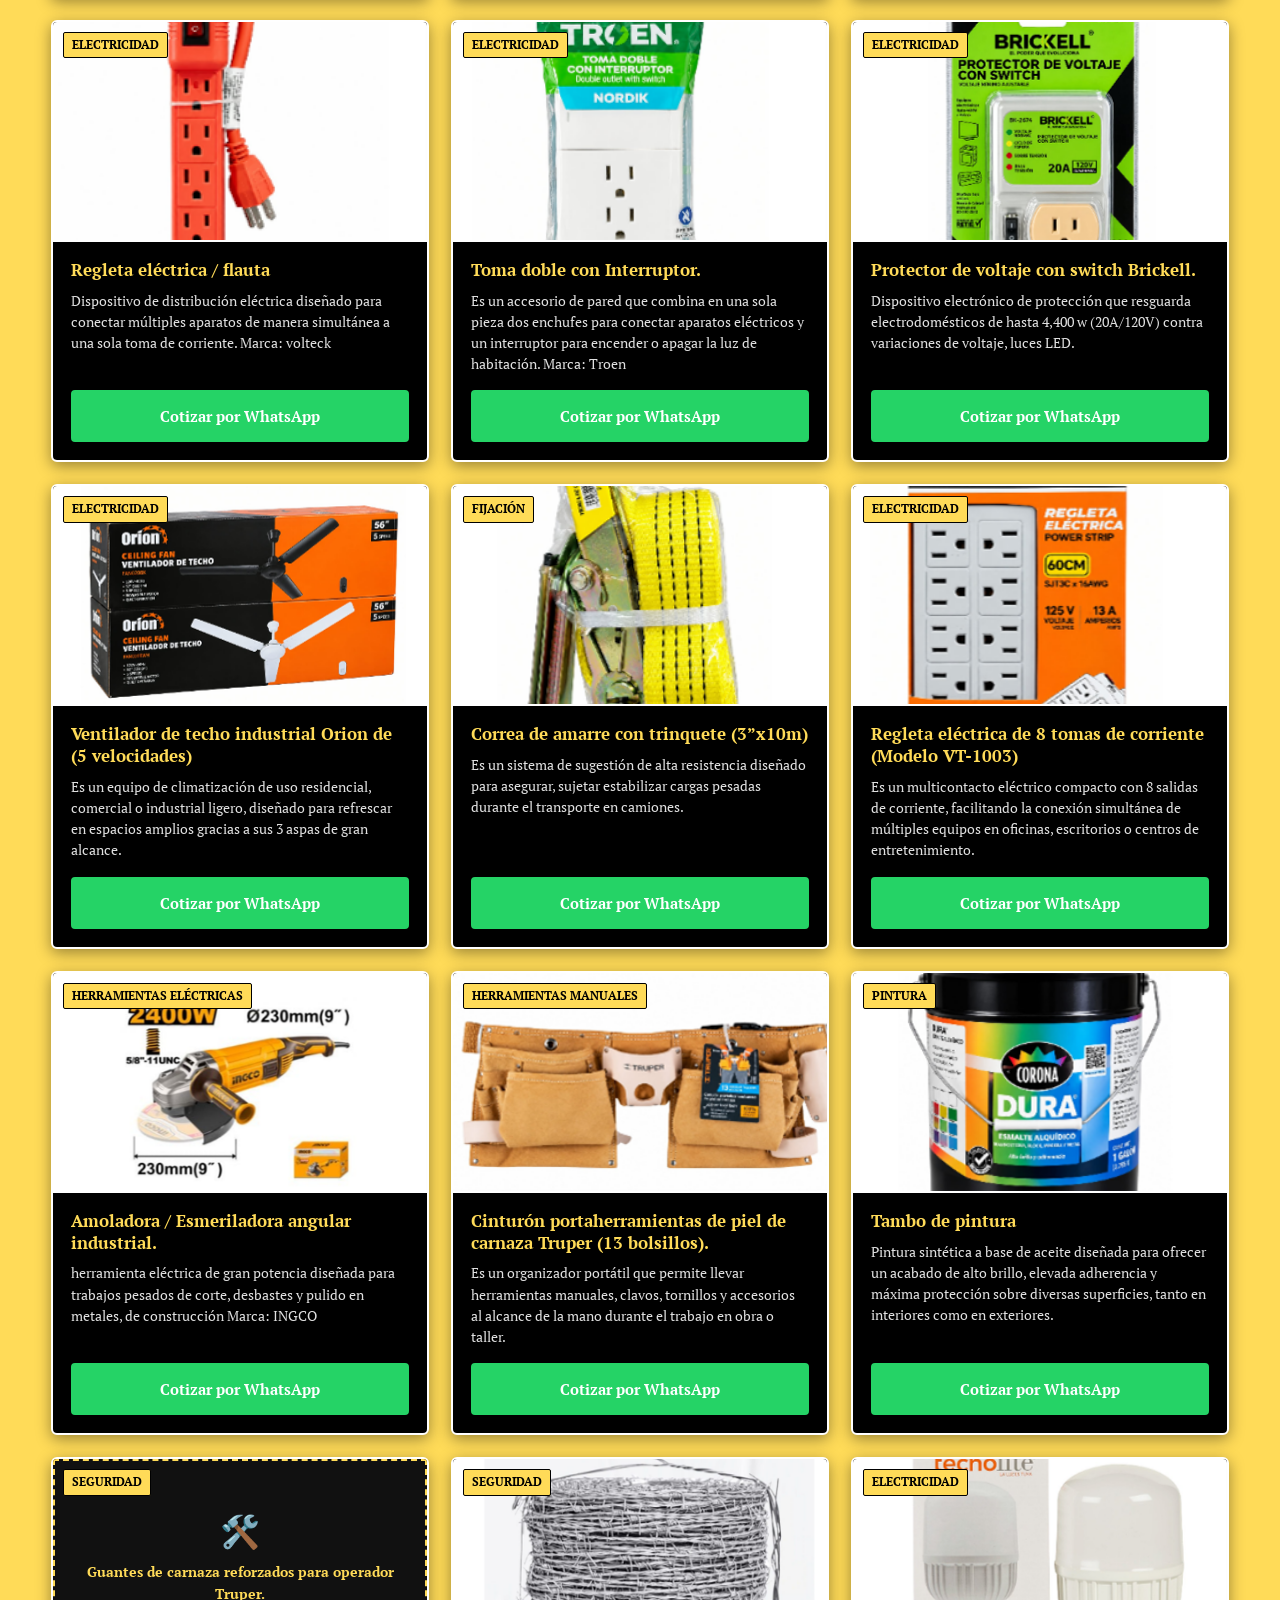
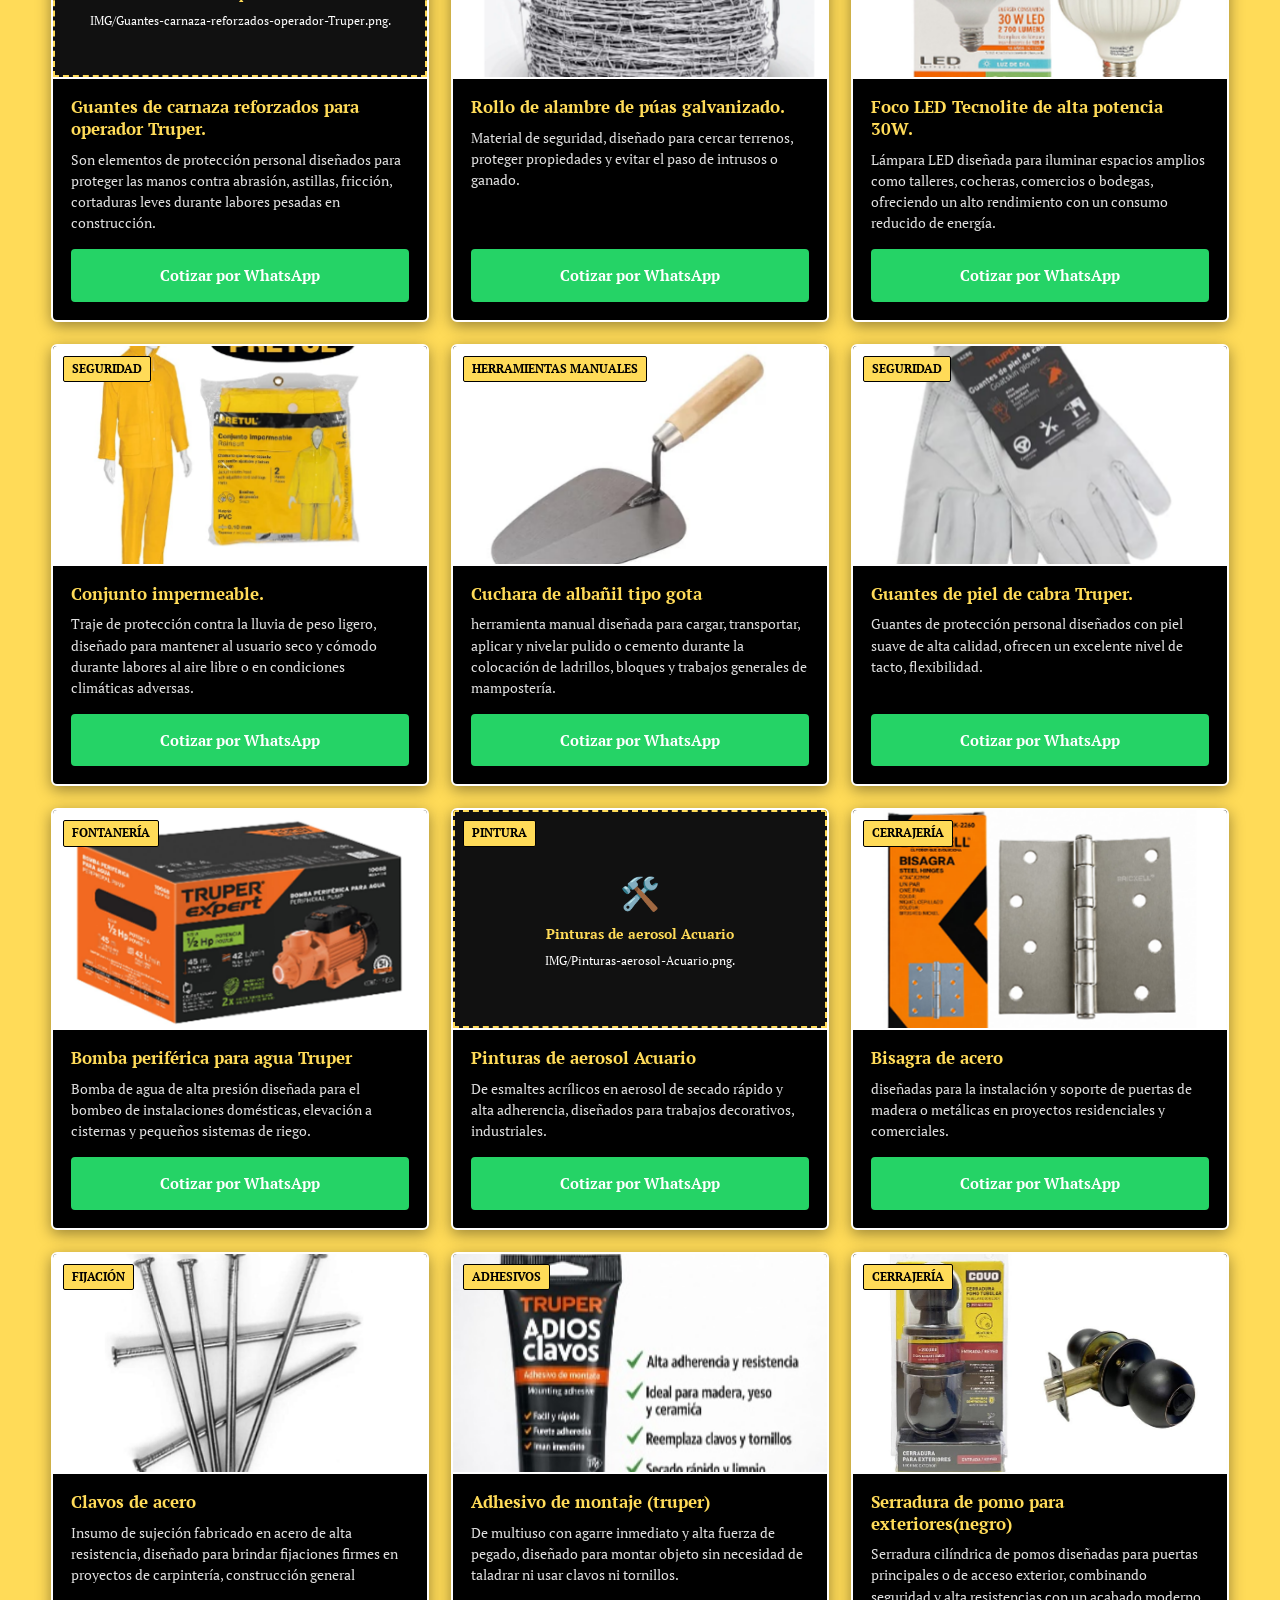
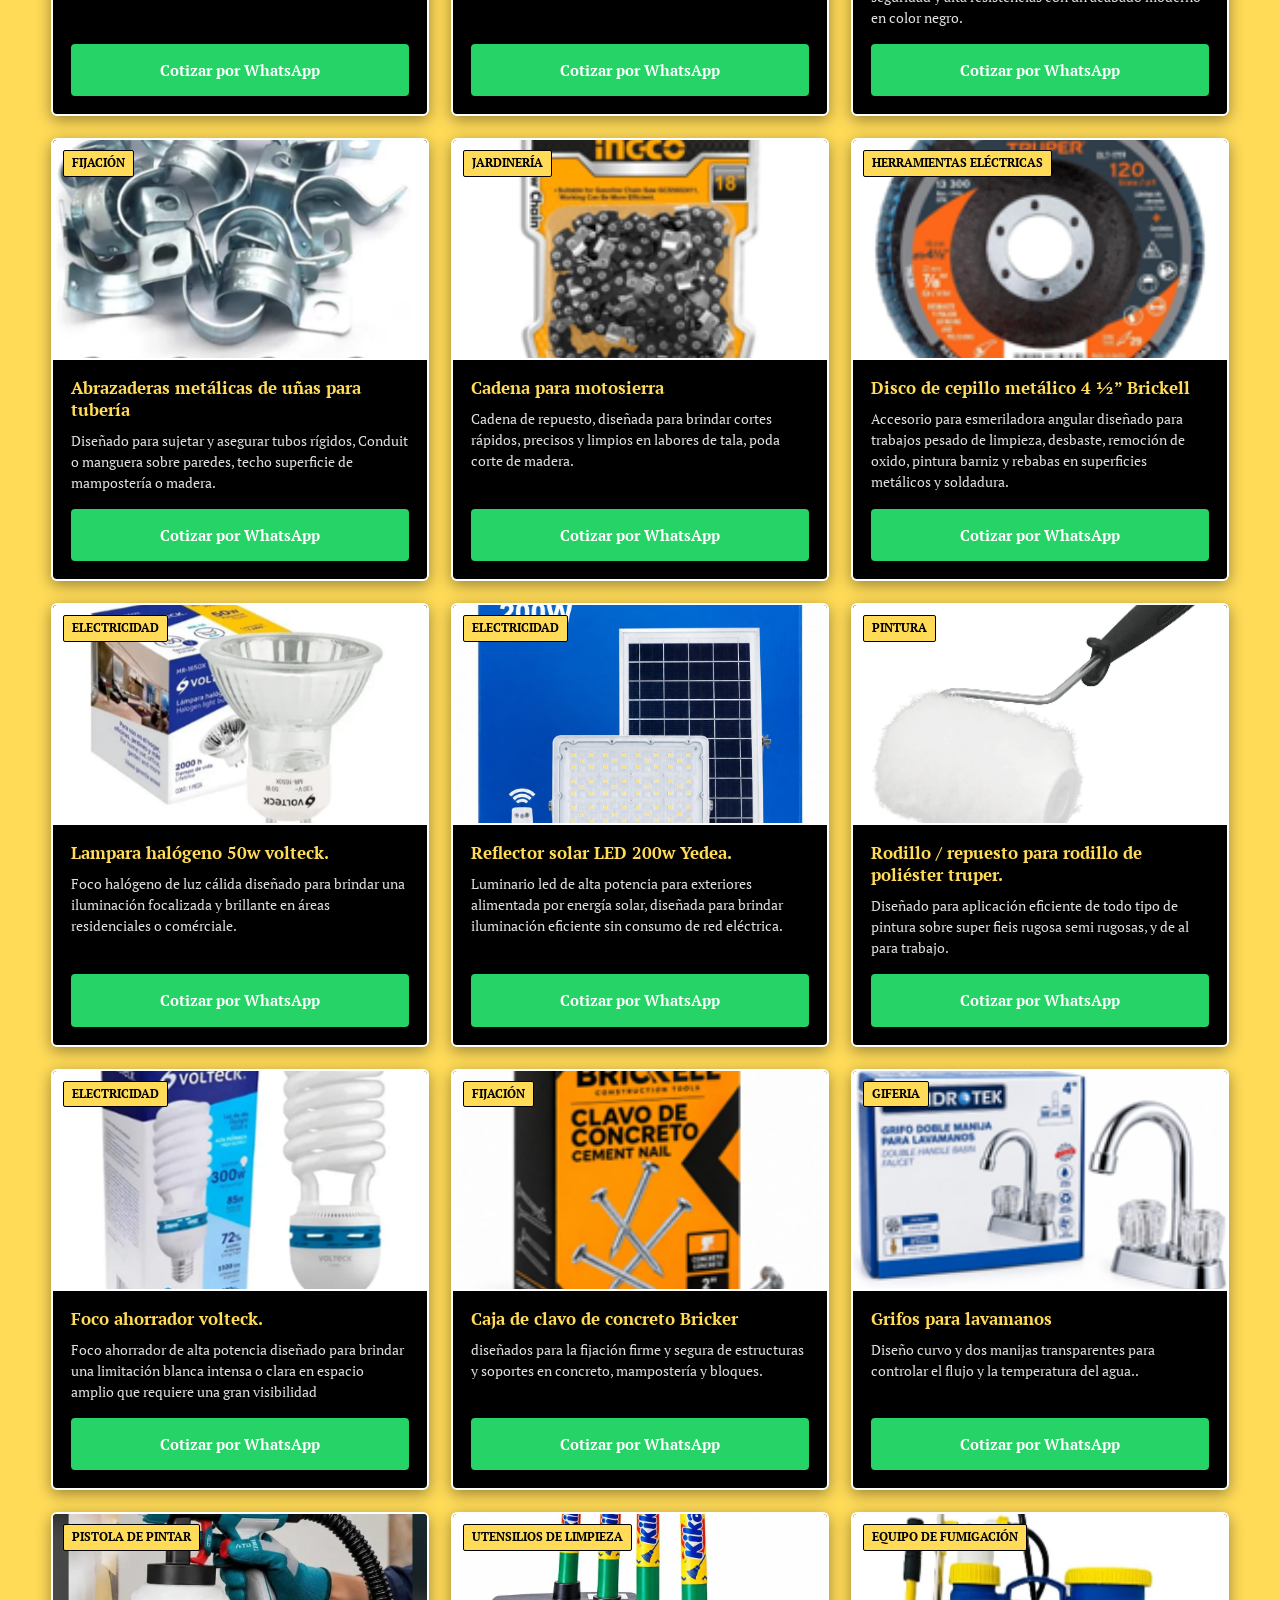
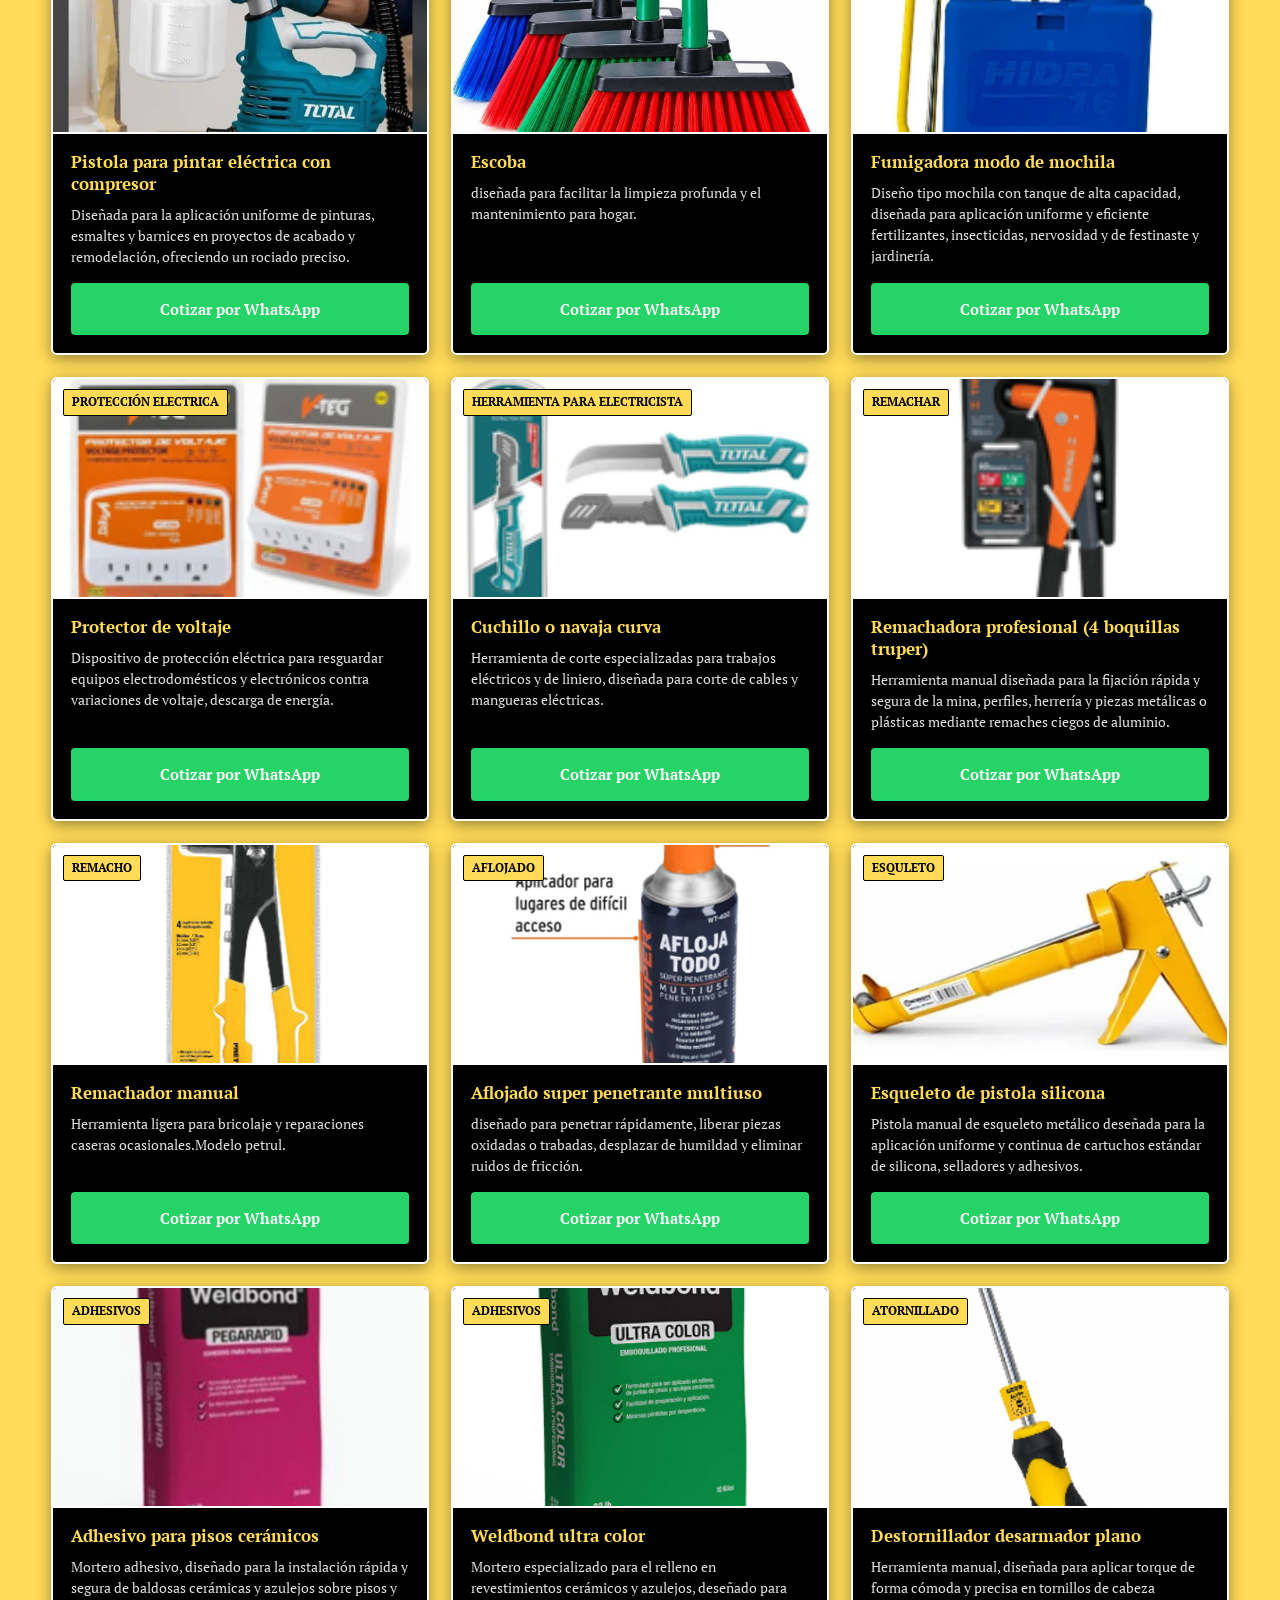
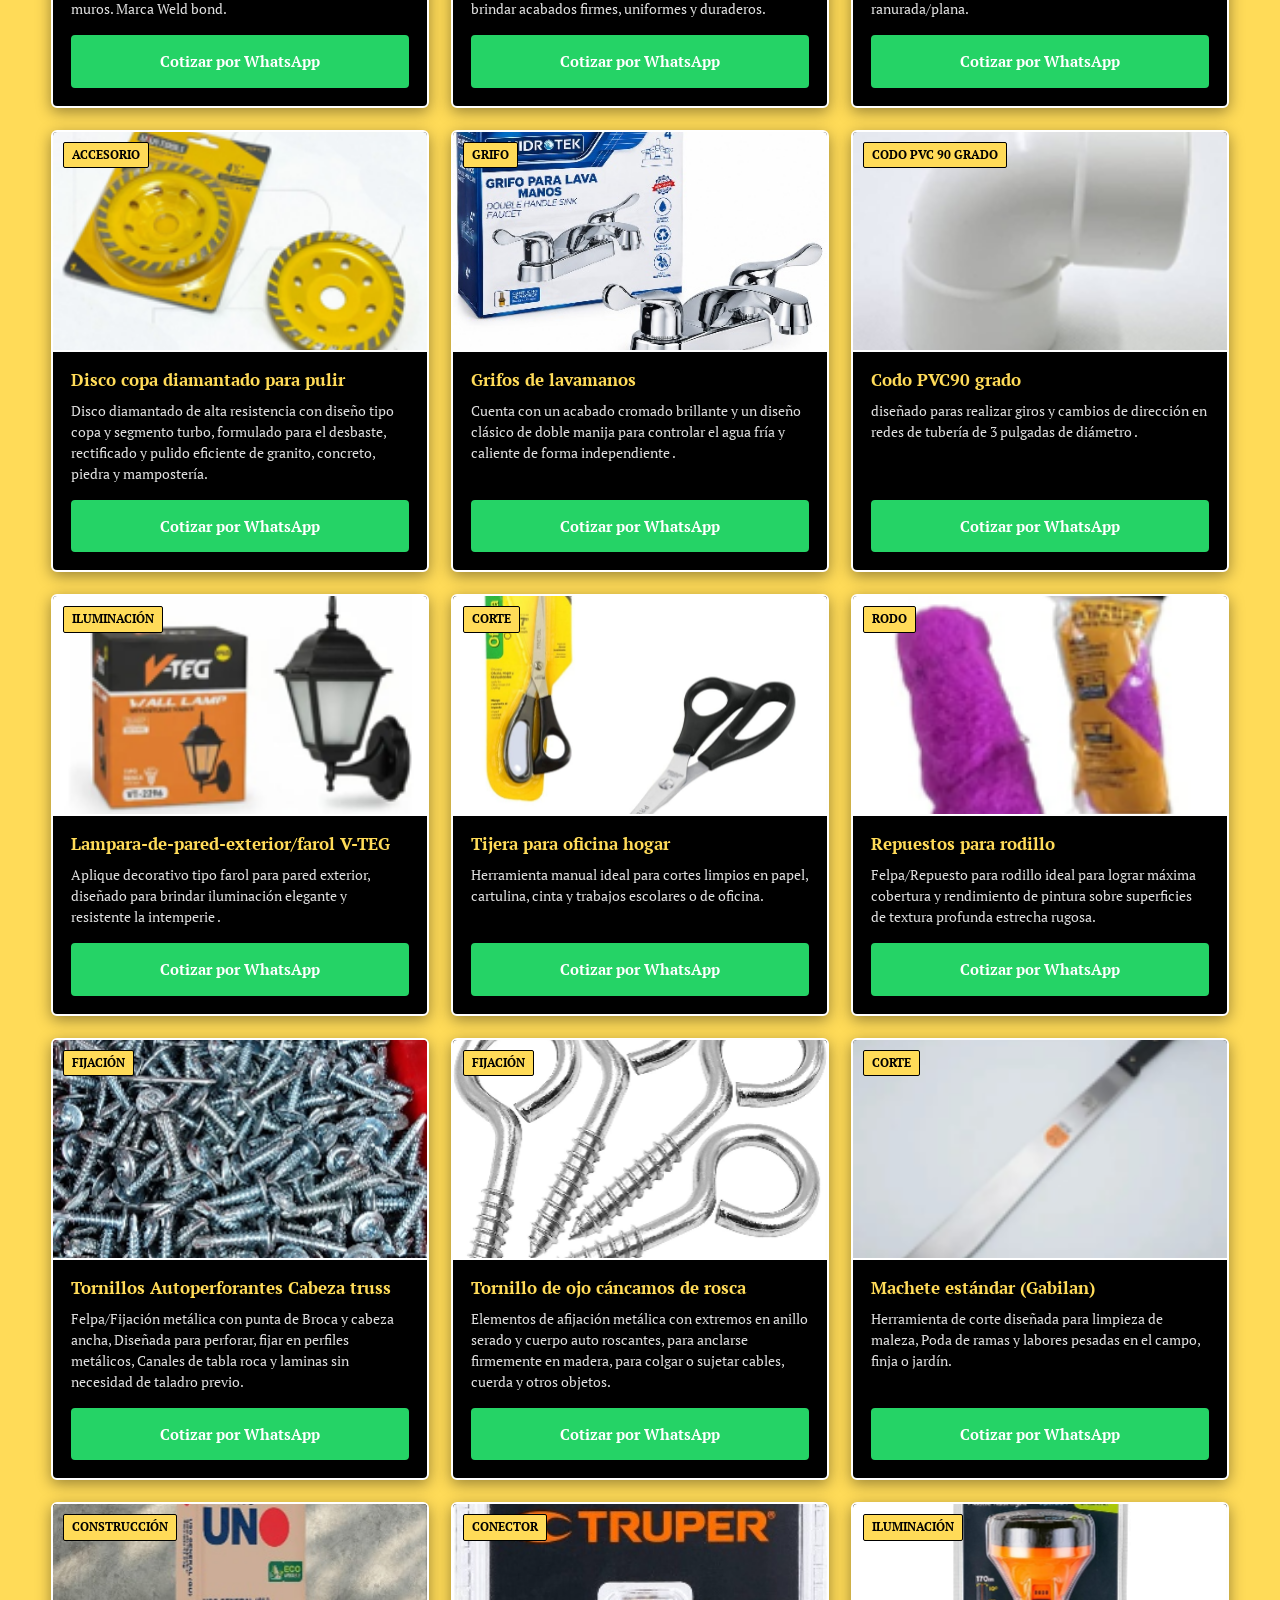
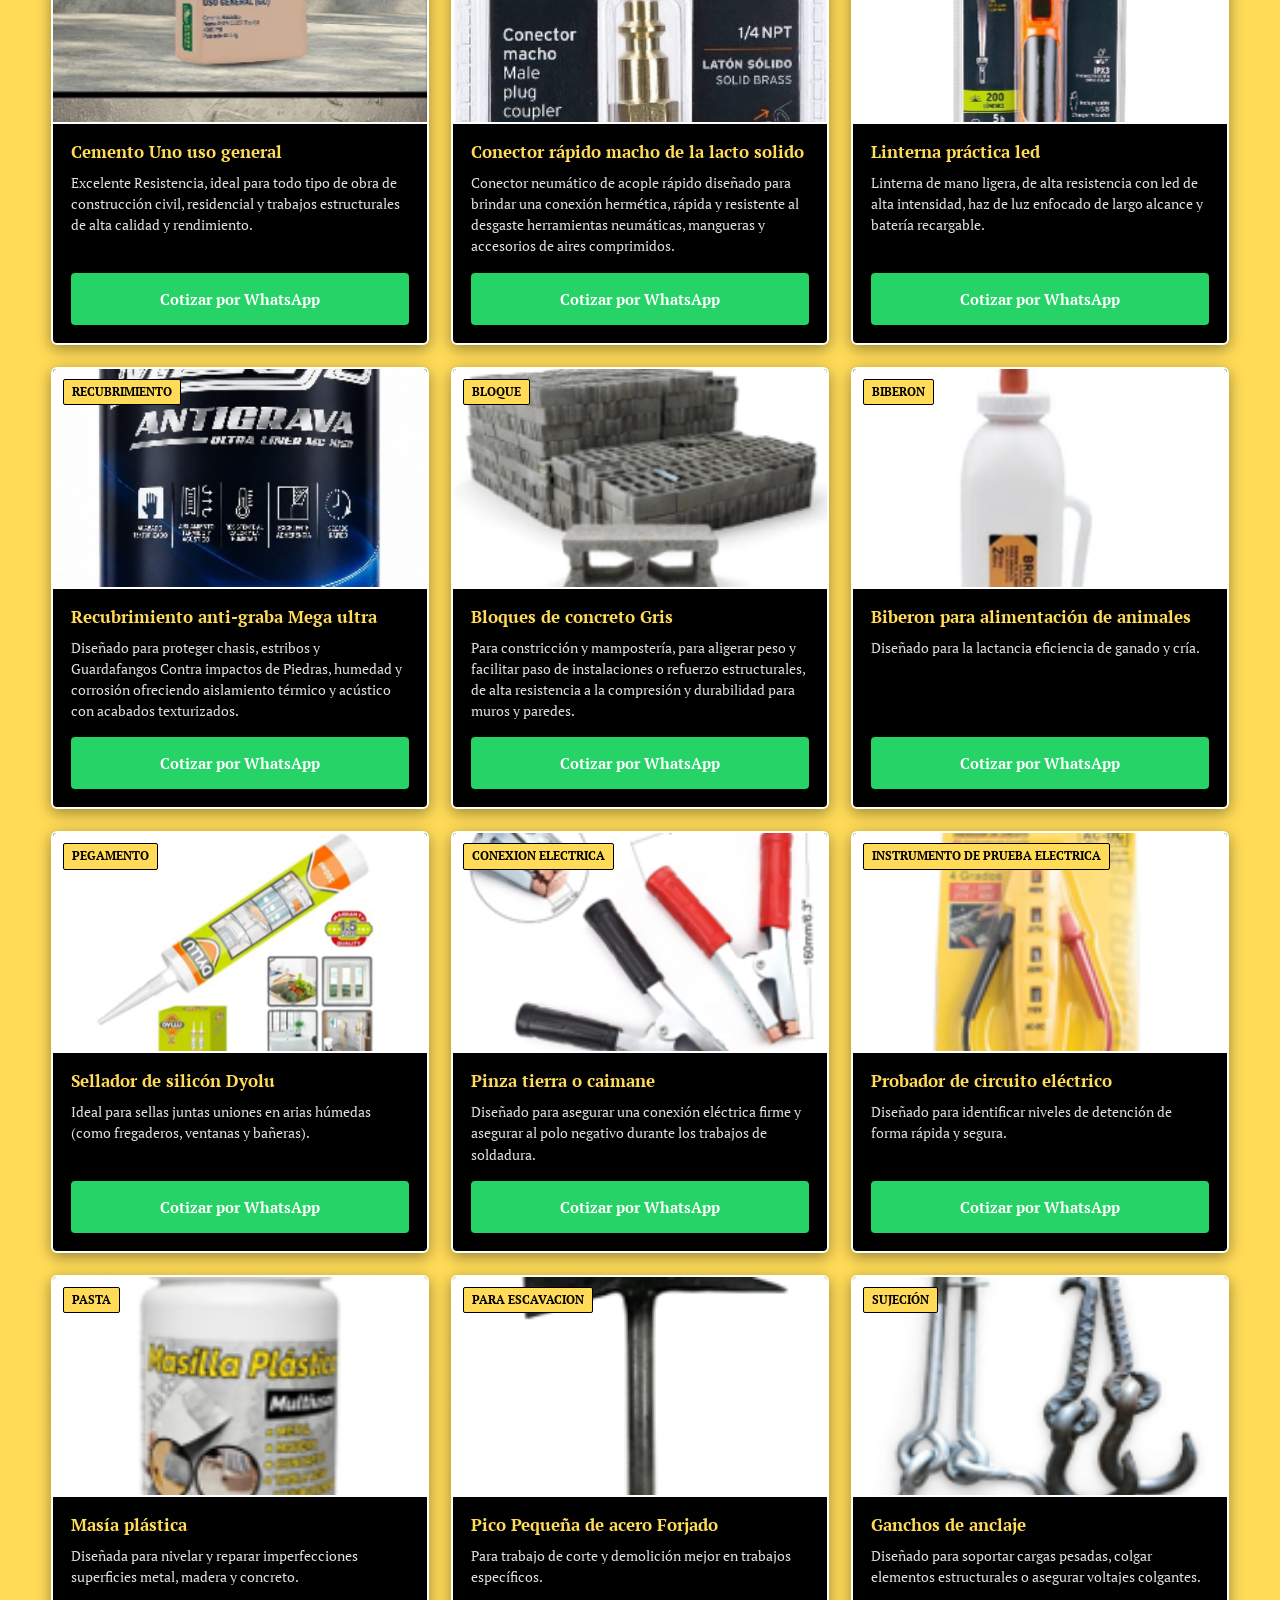
==== commit a22f993e: "Add files via upload" ====
--- a/index.html
+++ b/index.html
@@ -1301,7 +1301,7 @@
         <article class="product-card" data-category="seguridad">
           <div class="product-img-wrap">
             <span class="product-badge">Seguridad</span>
-            <img src="IMG/Guantes-carnaza-reforzados-operador-Truper.png" alt="Guantes de carnaza reforzados para operador Truper." loading="lazy">
+            <img src="IMG/Guantes-carnaza-reforzados-operador-Truper.png." alt="Guantes de carnaza reforzados para operador Truper." loading="lazy">
           </div>
           <div class="product-info">
             <h3 class="product-title">Guantes de carnaza reforzados para operador Truper.</h3>
@@ -1392,7 +1392,7 @@
         <article class="product-card" data-category="pintura">
           <div class="product-img-wrap">
             <span class="product-badge">Pintura</span>
-            <img src="IMG/Pinturas-aerosol-Acuario.png" alt="Pinturas de aerosol Acuario" loading="lazy">
+            <img src="IMG/Pinturas-aerosol-Acuario.png." alt="Pinturas de aerosol Acuario" loading="lazy">
           </div>
           <div class="product-info">
             <h3 class="product-title">Pinturas de aerosol Acuario</h3>
@@ -2606,6 +2606,279 @@
           <div class="product-info">
             <h3 class="product-title">Distupidor para inodoro</h3>
             <p class="product-desc">Accesorio clasico de limpieza diseñado para desobstruir tuberias y drenajes de forma rapida y por presión de aire.</p>
+            <a href="https://wa.me/50433443305?text=Hola%20Inversiones%20Avelar,%20deseo%20cotizar:%20Clavos%20de%20concreto%20Bricker" target="_blank" class="btn btn-whatsapp">Cotizar por WhatsApp</a>
+          </div>
+        </article>
+		
+		<!-- 139 -->
+		<article class="product-card" data-category="electricidad">
+          <div class="product-img-wrap">
+            <span class="product-badge">aisladores</span>
+            <img src="IMG/Aisladores-de-porcelana-tipo-ojo-con-refuerzo.png" alt="Aisladores de porcelana tipo ojo con refuerzo" loading="lazy">
+          </div>
+          <div class="product-info">
+            <h3 class="product-title">Aisladores de porcelana tipo ojo con refuerzo</h3>
+            <p class="product-desc">Accesorio aislante utilizado en instalaciones electricas para sujetar y aislar conductores.</p>
+            <a href="https://wa.me/50433443305?text=Hola%20Inversiones%20Avelar,%20deseo%20cotizar:%20Clavos%20de%20concreto%20Bricker" target="_blank" class="btn btn-whatsapp">Cotizar por WhatsApp</a>
+          </div>
+        </article>
+		
+		<!-- 140 -->
+		<article class="product-card" data-category="electricidad">
+          <div class="product-img-wrap">
+            <span class="product-badge">lampara</span>
+            <img src="IMG/Lampara-decorativas-de-pared-exterior.png" alt="Lampara decorativas de pared exterior" loading="lazy">
+          </div>
+          <div class="product-info">
+            <h3 class="product-title">Lampara decorativas de pared exterior</h3>
+            <p class="product-desc">Diseñado para iluminar y resaltar fachadas, pasios, terrazas, jardines y entradas en edificaciones residenciales o comerciales.</p>
+            <a href="https://wa.me/50433443305?text=Hola%20Inversiones%20Avelar,%20deseo%20cotizar:%20Clavos%20de%20concreto%20Bricker" target="_blank" class="btn btn-whatsapp">Cotizar por WhatsApp</a>
+          </div>
+        </article>
+		
+		<!-- 141 -->
+		<article class="product-card" data-category="metales">
+          <div class="product-img-wrap">
+            <span class="product-badge">Aluzinc</span>
+            <img src="IMG/Lámina de Aluzinc-o-Galvalume-azul.png" alt="Lámina de Aluzinc (o Galvalume) color azul" loading="lazy">
+          </div>
+          <div class="product-info">
+            <h3 class="product-title">Lámina de Aluzinc (o Galvalume)color Azul</h3>
+            <p class="product-desc">Diseñado para la construcción, techado y revestimiento de cubiertas en galpones.</p>
+            <a href="https://wa.me/50433443305?text=Hola%20Inversiones%20Avelar,%20deseo%20cotizar:%20Clavos%20de%20concreto%20Bricker" target="_blank" class="btn btn-whatsapp">Cotizar por WhatsApp</a>
+          </div>
+        </article>
+		
+		<!-- 142 -->
+		<article class="product-card" data-category="metales">
+          <div class="product-img-wrap">
+            <span class="product-badge">Aluzin</span>
+            <img src="IMG/Lamina-de-zinc-o-aluzinc.png" alt="Lamina de zinc o aluzinc" loading="lazy">
+          </div>
+          <div class="product-info">
+            <h3 class="product-title">Lamina-de-zinc-o-aluzinc</h3>
+            <p class="product-desc">Diseñada para construccion techado, cerramiento y recubrimiento de cubiertas en estruccturas residenciales.</p>
+            <a href="https://wa.me/50433443305?text=Hola%20Inversiones%20Avelar,%20deseo%20cotizar:%20Clavos%20de%20concreto%20Bricker" target="_blank" class="btn btn-whatsapp">Cotizar por WhatsApp</a>
+          </div>
+        </article>
+		
+		<!-- 143 -->
+		<article class="product-card" data-category="fontaneria">
+          <div class="product-img-wrap">
+            <span class="product-badge">Valvula</span>
+            <img src="IMG/Válvula-de-control-automático-de-nivel-de-agua.png" alt="Válvula de control automático de nivel de agua" loading="lazy">
+          </div>
+          <div class="product-info">
+            <h3 class="product-title">Válvula de control automático de nivel de agua</h3>
+            <p class="product-desc">diseñada para controlar automáticamente el suministro de agua y detener el flujo según la variación de nivel en tanques, cisternas, depósitos y sistemas de fontanería.</p>
+            <a href="https://wa.me/50433443305?text=Hola%20Inversiones%20Avelar,%20deseo%20cotizar:%20Clavos%20de%20concreto%20Bricker" target="_blank" class="btn btn-whatsapp">Cotizar por WhatsApp</a>
+          </div>
+        </article>
+		
+		<!-- 144 -->
+		<article class="product-card" data-category="metales">
+          <div class="product-img-wrap">
+            <span class="product-badge">Aluzin</span>
+            <img src="IMG/Aluzinc-estilo-teja.png" alt="Aluzinc estilo teja" loading="lazy">
+          </div>
+          <div class="product-info">
+            <h3 class="product-title">Aluzinc estilo teja</h3>
+            <p class="product-desc">Diseñada para la instalacion de techados, cubiertas decorativas y revestimientos en proyectos de construccion recidensiales o comerciales.</p>
+            <a href="https://wa.me/50433443305?text=Hola%20Inversiones%20Avelar,%20deseo%20cotizar:%20Clavos%20de%20concreto%20Bricker" target="_blank" class="btn btn-whatsapp">Cotizar por WhatsApp</a>
+          </div>
+        </article>
+		
+		<!-- 145 -->
+		<article class="product-card" data-category="ceramica">
+          <div class="product-img-wrap">
+            <span class="product-badge">ceramica</span>
+            <img src="IMG/Ceramico-decorativo.png" alt="ceramico decorativo" loading="lazy">
+          </div>
+          <div class="product-info">
+            <h3 class="product-title">ceramico decorativo</h3>
+            <p class="product-desc">Diseñado para el revestimiento de piso o paderes interiores y exteriores.</p>
+            <a href="https://wa.me/50433443305?text=Hola%20Inversiones%20Avelar,%20deseo%20cotizar:%20Clavos%20de%20concreto%20Bricker" target="_blank" class="btn btn-whatsapp">Cotizar por WhatsApp</a>
+          </div>
+        </article>
+		
+		<!-- 146 -->
+		<article class="product-card" data-category="ceramica">
+          <div class="product-img-wrap">
+            <span class="product-badge">ceramica</span>
+            <img src="IMG/ceramica-de-estilo-decorativo.png" alt="ceramica-de-estilo-decorativo" loading="lazy">
+          </div>
+          <div class="product-info">
+            <h3 class="product-title">ceramica de estilo decorativo</h3>
+            <p class="product-desc">diseñado para la remodelación y revestimiento de piso.</p>
+            <a href="https://wa.me/50433443305?text=Hola%20Inversiones%20Avelar,%20deseo%20cotizar:%20Clavos%20de%20concreto%20Bricker" target="_blank" class="btn btn-whatsapp">Cotizar por WhatsApp</a>
+          </div>
+        </article>
+		
+		<!-- 147 -->
+		<article class="product-card" data-category="fontaneria">
+          <div class="product-img-wrap">
+            <span class="product-badge">taza de inodoro</span>
+            <img src="IMG/Tasa-de-inodoro.png" alt="tasa de inodoro" loading="lazy">
+          </div>
+          <div class="product-info">
+            <h3 class="product-title">Taza de inodoro</h3>
+            <p class="product-desc">Diseñado para la instalaccion y soporte de piezas o accesorio sanitarios.</p>
+            <a href="https://wa.me/50433443305?text=Hola%20Inversiones%20Avelar,%20deseo%20cotizar:%20Clavos%20de%20concreto%20Bricker" target="_blank" class="btn btn-whatsapp">Cotizar por WhatsApp</a>
+          </div>
+        </article>
+		
+		<!-- 148 -->
+		<article class="product-card" data-category="fontaneria">
+          <div class="product-img-wrap">
+            <span class="product-badge">tanque de inodoro</span>
+            <img src="IMG/Tanque-de-inodoro.png" alt="Tanque de inodoro" loading="lazy">
+          </div>
+          <div class="product-info">
+            <h3 class="product-title">Tanque de inodoro</h3>
+            <p class="product-desc">Diseñado para deposito de agua para inodoro,sisterna o estanque de baño.</p>
+            <a href="https://wa.me/50433443305?text=Hola%20Inversiones%20Avelar,%20deseo%20cotizar:%20Clavos%20de%20concreto%20Bricker" target="_blank" class="btn btn-whatsapp">Cotizar por WhatsApp</a>
+          </div>
+        </article>
+		
+		<!-- 149 -->
+		<article class="product-card" data-category="herramientas-manuales">
+          <div class="product-img-wrap">
+            <span class="product-badge">pala</span>
+            <img src="IMG/pala-Truper.png" alt="Pala Truper" loading="lazy">
+          </div>
+          <div class="product-info">
+            <h3 class="product-title">Pala de marca Truper</h3>
+            <p class="product-desc">Herramienta utilizada para escavar, recoger ytrasladar tierra, arena, grava y otros materiales de construcción.</p>
+            <a href="https://wa.me/50433443305?text=Hola%20Inversiones%20Avelar,%20deseo%20cotizar:%20Clavos%20de%20concreto%20Bricker" target="_blank" class="btn btn-whatsapp">Cotizar por WhatsApp</a>
+          </div>
+        </article>
+		
+		<!-- 150 -->
+		<article class="product-card" data-category="jardineria">
+          <div class="product-img-wrap">
+            <span class="product-badge">Cavador</span>
+            <img src="IMG/Cavador-mango-de-fibra-de-vidrio.png" alt="Cavador de hoyos con mango de fibra de vidrio" loading="lazy">
+          </div>
+          <div class="product-info">
+            <h3 class="product-title">Cavador de hoyos con mango de fibra de vidrio</h3>
+            <p class="product-desc">Herramienta utilizada para excavar hoyos en la tierra, ideal para colocar postes, cercas y realizar trabajos de jardinería.</p>
+            <a href="https://wa.me/50433443305?text=Hola%20Inversiones%20Avelar,%20deseo%20cotizar:%20Clavos%20de%20concreto%20Bricker" target="_blank" class="btn btn-whatsapp">Cotizar por WhatsApp</a>
+          </div>
+        </article>
+		
+		<!-- 151 -->
+		<article class="product-card" data-category="seguridad">
+          <div class="product-img-wrap">
+            <span class="product-badge">protección</span>
+            <img src="IMG/Casco-para-soldadura.png" alt="Casco para soldadura" loading="lazy">
+          </div>
+          <div class="product-info">
+            <h3 class="product-title">Casco o caretera para soldadura</h3>
+            <p class="product-desc">diseñada para cubrir el rostro y ayudar a protegerlo de salpicaduras, partículas y residuos durante trabajos de construcción, talleres y actividades industriales.</p>
+            <a href="https://wa.me/50433443305?text=Hola%20Inversiones%20Avelar,%20deseo%20cotizar:%20Clavos%20de%20concreto%20Bricker" target="_blank" class="btn btn-whatsapp">Cotizar por WhatsApp</a>
+          </div>
+        </article>
+		
+		<!-- 152 -->
+		<article class="product-card" data-category="herramientas-electricas">
+          <div class="product-img-wrap">
+            <span class="product-badge">vibrador</span>
+            <img src="IMG/Vibrador-hormigon-o-vibrador-de-concreto.png" alt="Vibrador hormigon o vibrador de concreto" loading="lazy">
+          </div>
+          <div class="product-info">
+            <h3 class="product-title">Vibrador hormigon o vibrador de concreto</h3>
+            <p class="product-desc">Equipo utilizado para eliminar burbujas de aire y compactar el concreto fresco, mejorando su densidad, resistencia y acabado durante los trabajos de construcción.</p>
+            <a href="https://wa.me/50433443305?text=Hola%20Inversiones%20Avelar,%20deseo%20cotizar:%20Clavos%20de%20concreto%20Bricker" target="_blank" class="btn btn-whatsapp">Cotizar por WhatsApp</a>
+          </div>
+        </article>
+		
+		<!-- 153 -->
+		<article class="product-card" data-category="hogar">
+          <div class="product-img-wrap">
+            <span class="product-badge">utencilio de limpieza</span>
+            <img src="IMG/Palos-y-mangos-para-trapeador.png" alt="Palos y mangos para trapeador" loading="lazy">
+          </div>
+          <div class="product-info">
+            <h3 class="product-title">Palos y mangos para trapeador</h3>
+            <p class="product-desc">Mango de repuesto utilizado para colocar la mecha del trapeador y facilitar la limpieza de pisos.</p>
+            <a href="https://wa.me/50433443305?text=Hola%20Inversiones%20Avelar,%20deseo%20cotizar:%20Clavos%20de%20concreto%20Bricker" target="_blank" class="btn btn-whatsapp">Cotizar por WhatsApp</a>
+          </div>
+        </article>
+		
+		<!-- 154 -->
+		<article class="product-card" data-category="jardineria">
+          <div class="product-img-wrap">
+            <span class="product-badge">pala</span>
+            <img src="IMG/Pala-redonda.png" alt="Pala redonda" loading="lazy">
+          </div>
+          <div class="product-info">
+            <h3 class="product-title">Pala redonda</h3>
+            <p class="product-desc">Se utiliza principalmente en jardinería, agricultura y construcción para excavar, hacer zanjas o remover tierra compacta.</p>
+            <a href="https://wa.me/50433443305?text=Hola%20Inversiones%20Avelar,%20deseo%20cotizar:%20Clavos%20de%20concreto%20Bricker" target="_blank" class="btn btn-whatsapp">Cotizar por WhatsApp</a>
+          </div>
+        </article>
+		
+		<!-- 155 -->
+		<article class="product-card" data-category="electricidad">
+          <div class="product-img-wrap">
+            <span class="product-badge">soporte</span>
+            <img src="IMG/Soporte-de-pared-para-TV.png" alt="Soprte de pared para TV" loading="lazy">
+          </div>
+          <div class="product-info">
+            <h3 class="product-title">Soprte de pared para TV</h3>
+            <p class="product-desc">Soporte metálico diseñado para fijar televisores a la pared de forma segura, ahorrar espacio y mantener una instalación estable.</p>
+            <a href="https://wa.me/50433443305?text=Hola%20Inversiones%20Avelar,%20deseo%20cotizar:%20Clavos%20de%20concreto%20Bricker" target="_blank" class="btn btn-whatsapp">Cotizar por WhatsApp</a>
+          </div>
+        </article>
+		
+		<!-- 156 -->
+		<article class="product-card" data-category="herramientas-electricas">
+          <div class="product-img-wrap">
+            <span class="product-badge">generacion electrica</span>
+            <img src="IMG/generador-inversor-portátil-Predator-1400.png" alt="generador inversor portátil Predator 1400" loading="lazy">
+          </div>
+          <div class="product-info">
+            <h3 class="product-title">Generador inversor portátil Predator 1400</h3>
+            <p class="product-desc">Generador portátil de gasolina que produce energía eléctrica para alimentar equipos y aparatos compatibles, útil en emergencias, trabajos y lugares sin acceso a la red eléctrica.</p>
+            <a href="https://wa.me/50433443305?text=Hola%20Inversiones%20Avelar,%20deseo%20cotizar:%20Clavos%20de%20concreto%20Bricker" target="_blank" class="btn btn-whatsapp">Cotizar por WhatsApp</a>
+          </div>
+        </article>
+		
+		<!-- 157 -->
+		<article class="product-card" data-category="hogar">
+          <div class="product-img-wrap">
+            <span class="product-badge">Almohadillas</span>
+            <img src="IMG/Almohadillas-antideslizantes-para-lavadoras.png" alt="Almohadillas antideslizantes para lavadoras" loading="lazy">
+          </div>
+          <div class="product-info">
+            <h3 class="product-title">Almohadillas antideslizantes para lavadoras</h3>
+            <p class="product-desc">Almohadillas que se colocan debajo de las patas de la lavadora para reducir las vibraciones, evitar desplazamientos y proteger el piso de rayones..</p>
+            <a href="https://wa.me/50433443305?text=Hola%20Inversiones%20Avelar,%20deseo%20cotizar:%20Clavos%20de%20concreto%20Bricker" target="_blank" class="btn btn-whatsapp">Cotizar por WhatsApp</a>
+          </div>
+        </article>
+		
+		<!-- 158 -->
+		<article class="product-card" data-category="herramientas-manuales">
+          <div class="product-img-wrap">
+            <span class="product-badge">perforación</span>
+            <img src="IMG/Berbiquí-o-taladro-manual.png" alt="berbiquí o taladro manual de manivela" loading="lazy">
+          </div>
+          <div class="product-info">
+            <h3 class="product-title">berbiquí o taladro manual de manivela</h3>
+            <p class="product-desc">Herramienta manual utilizada para perforar materiales mediante el giro de una broca, sin necesidad de electricidad.</p>
+            <a href="https://wa.me/50433443305?text=Hola%20Inversiones%20Avelar,%20deseo%20cotizar:%20Clavos%20de%20concreto%20Bricker" target="_blank" class="btn btn-whatsapp">Cotizar por WhatsApp</a>
+          </div>
+        </article>
+		
+		<!-- 159 -->
+		<article class="product-card" data-category="electricidad">
+          <div class="product-img-wrap">
+            <span class="product-badge">ventilador</span>
+            <img src="IMG/Ventilador-Recargable.png" alt="Ventilador Recargable" loading="lazy">
+          </div>
+          <div class="product-info">
+            <h3 class="product-title">Ventilador Recargable</h3>
+            <p class="product-desc">Ventilador recargable con panel solar, ideal para refrescar tus espacios y aprovechar la energía solar. Práctico, portátil y conveniente para el hogar.</p>
             <a href="https://wa.me/50433443305?text=Hola%20Inversiones%20Avelar,%20deseo%20cotizar:%20Clavos%20de%20concreto%20Bricker" target="_blank" class="btn btn-whatsapp">Cotizar por WhatsApp</a>
           </div>
         </article>
@@ -2860,4 +3133,4 @@
     });
   </script>
 </body>
-</html>
+</html>
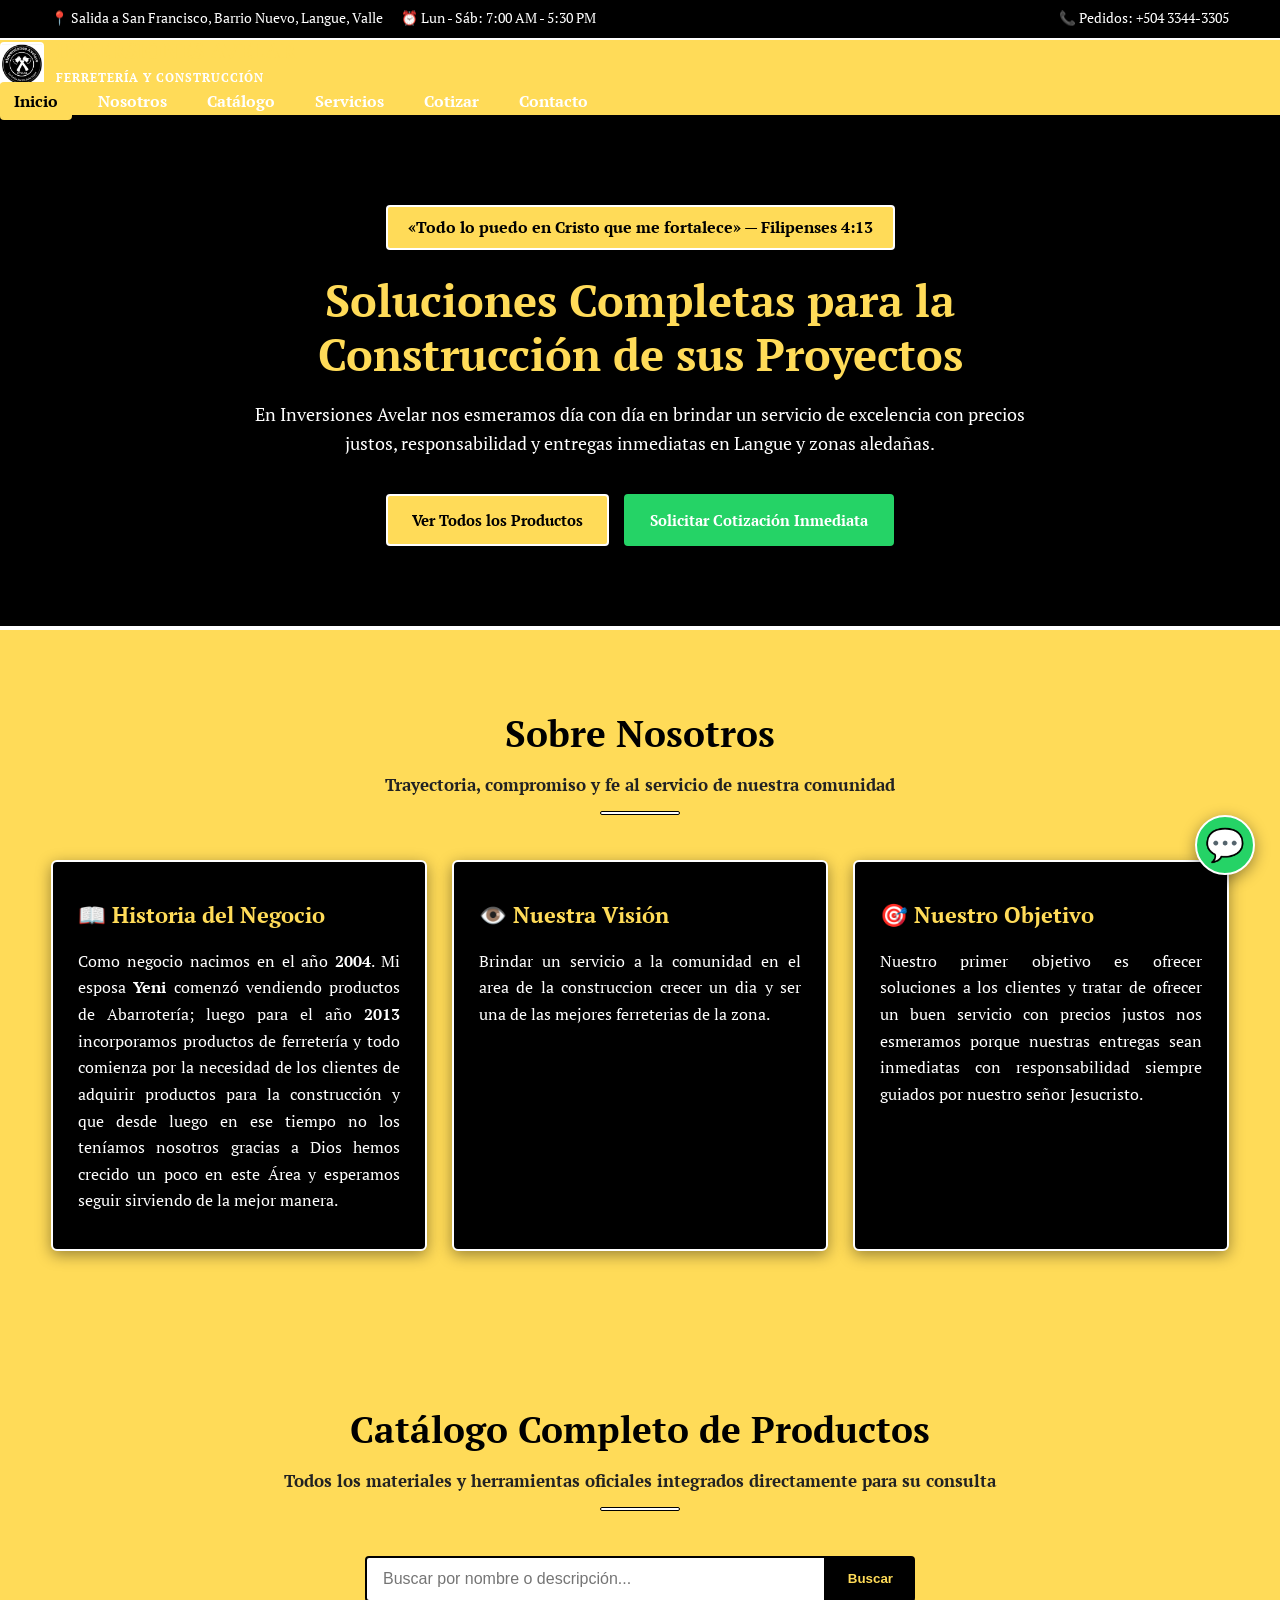
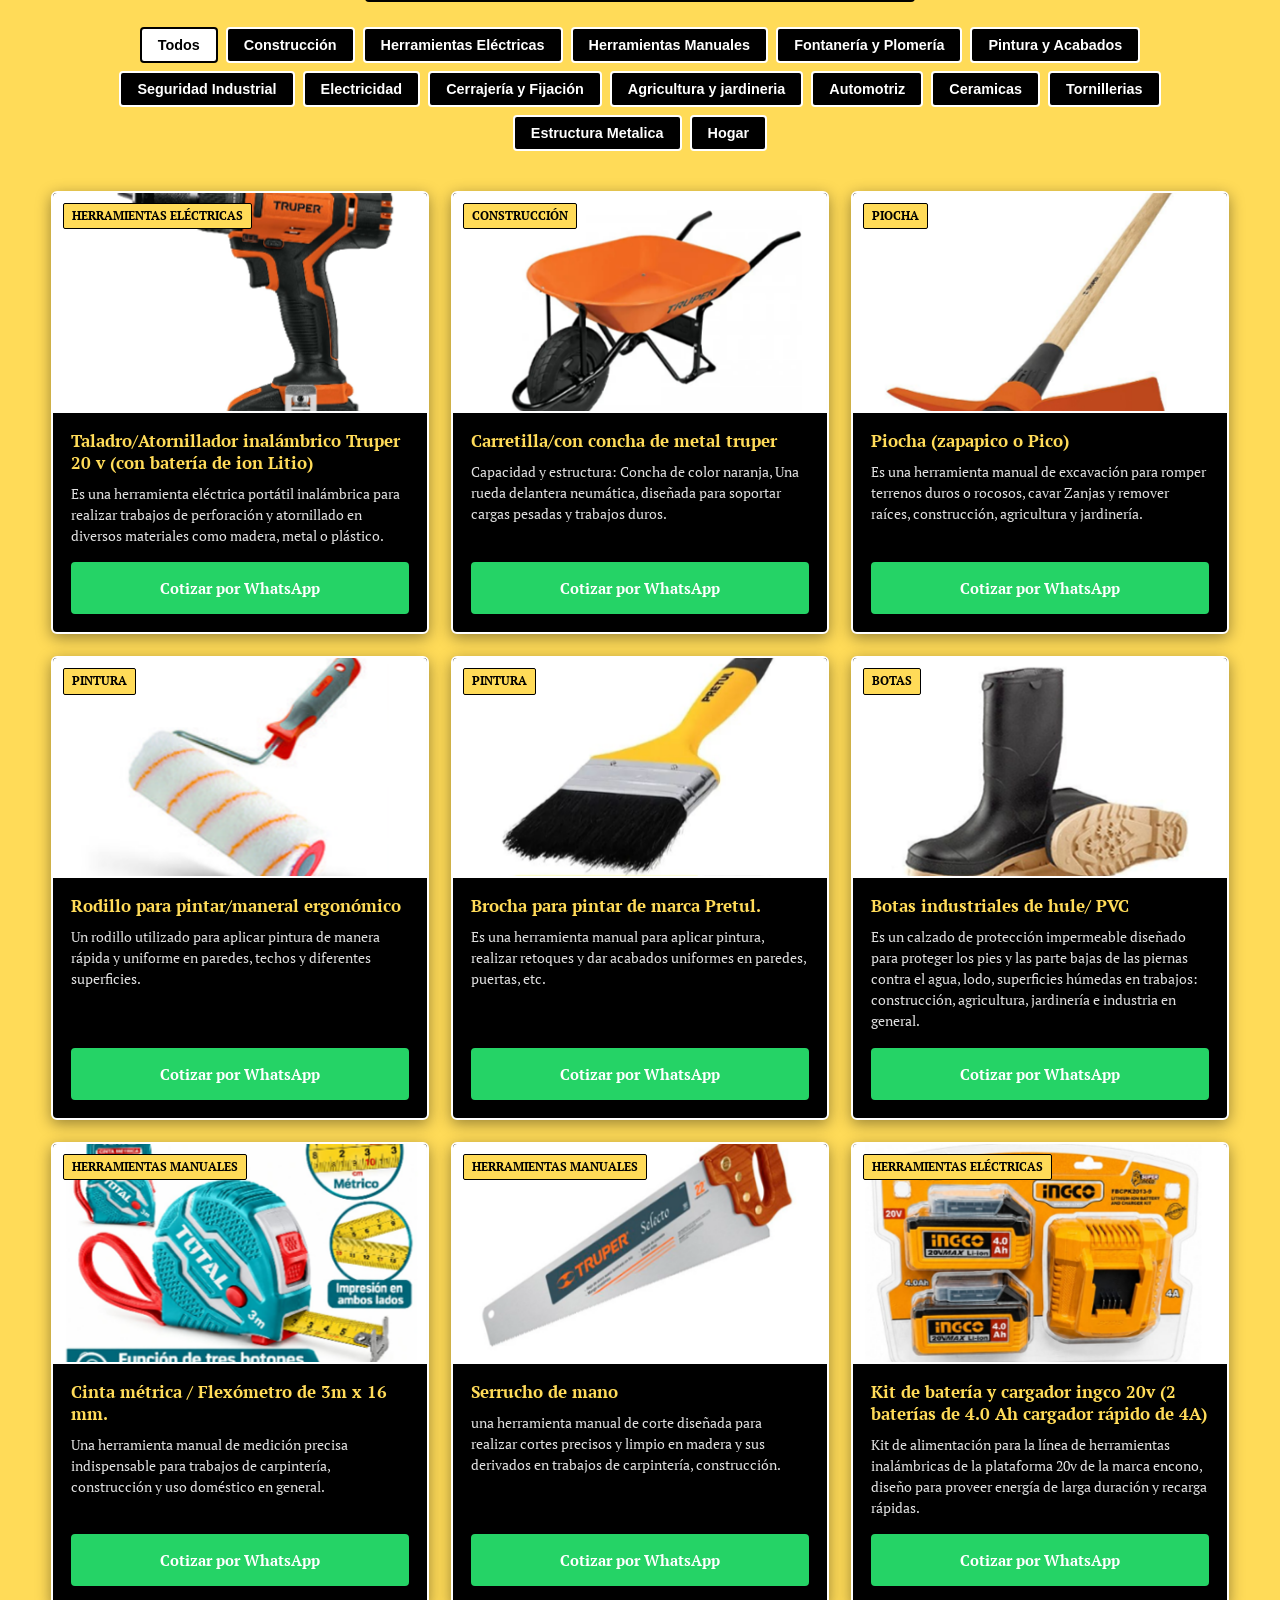
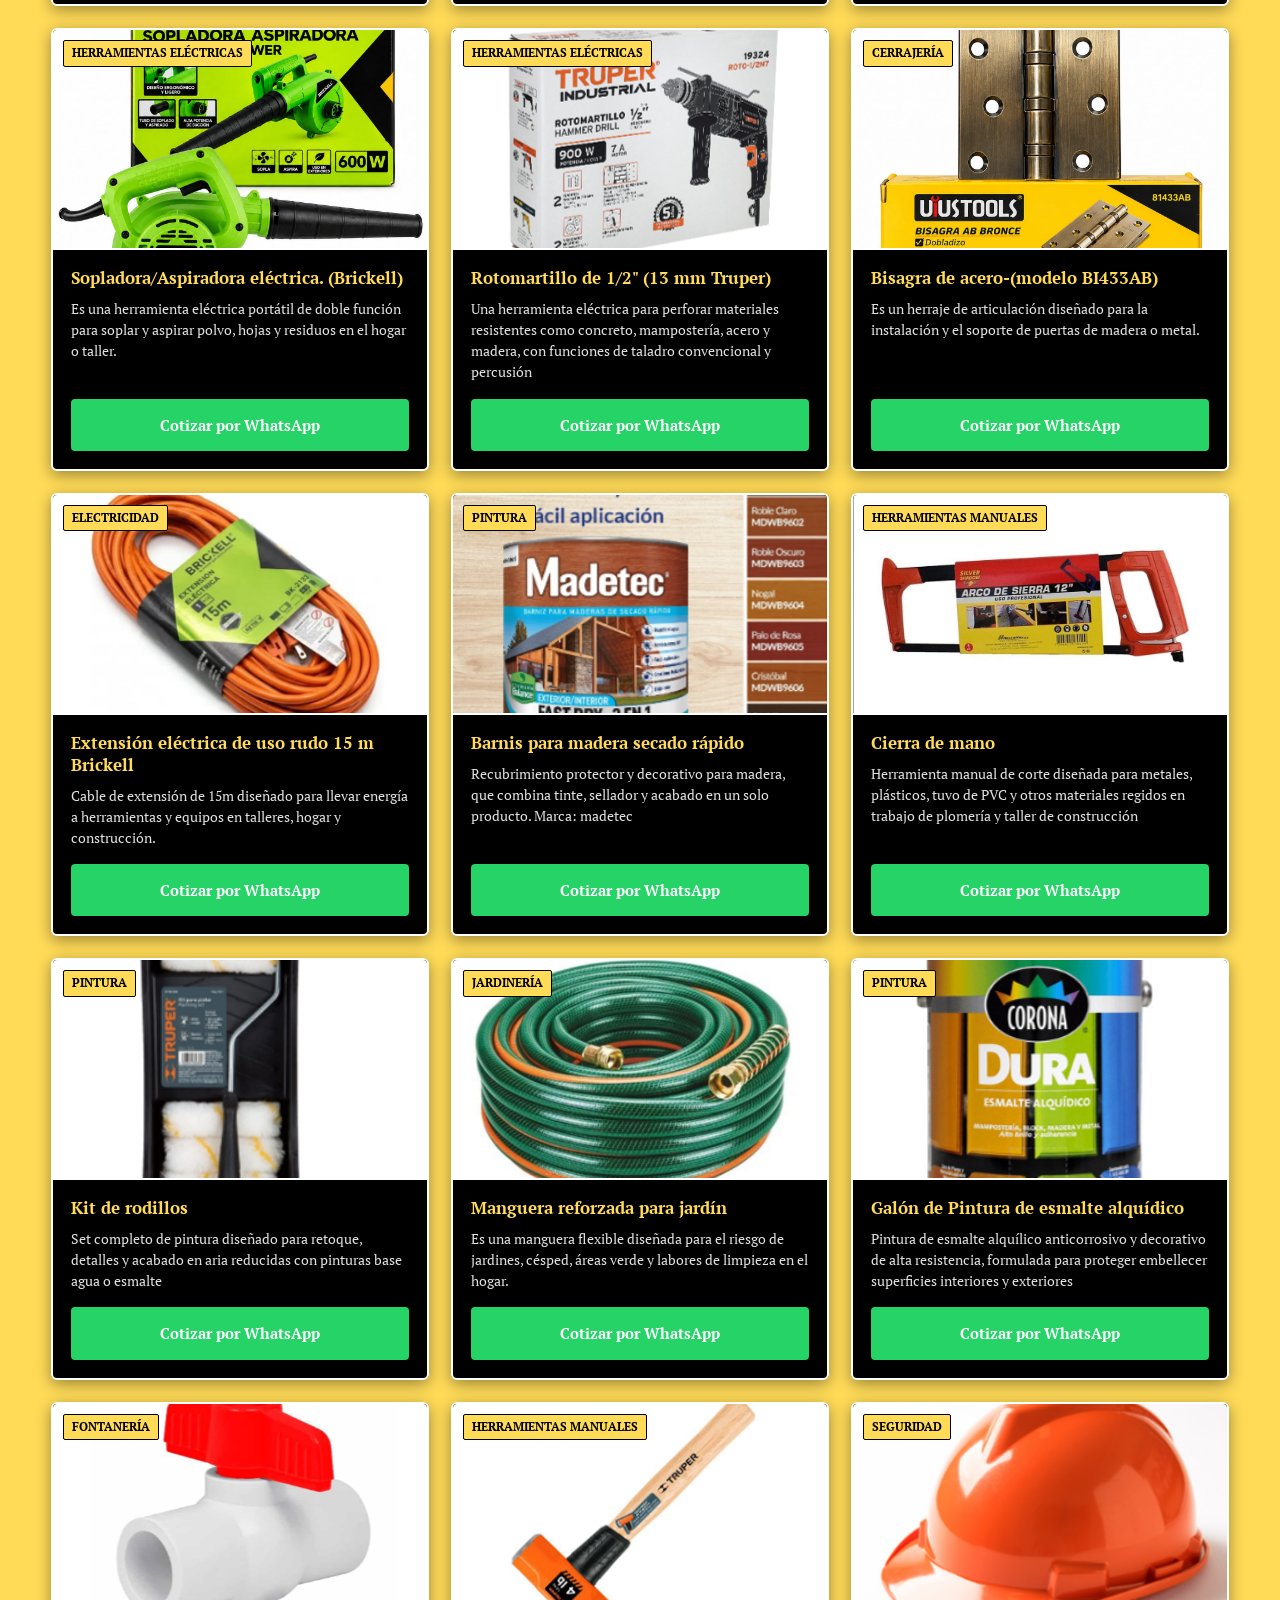
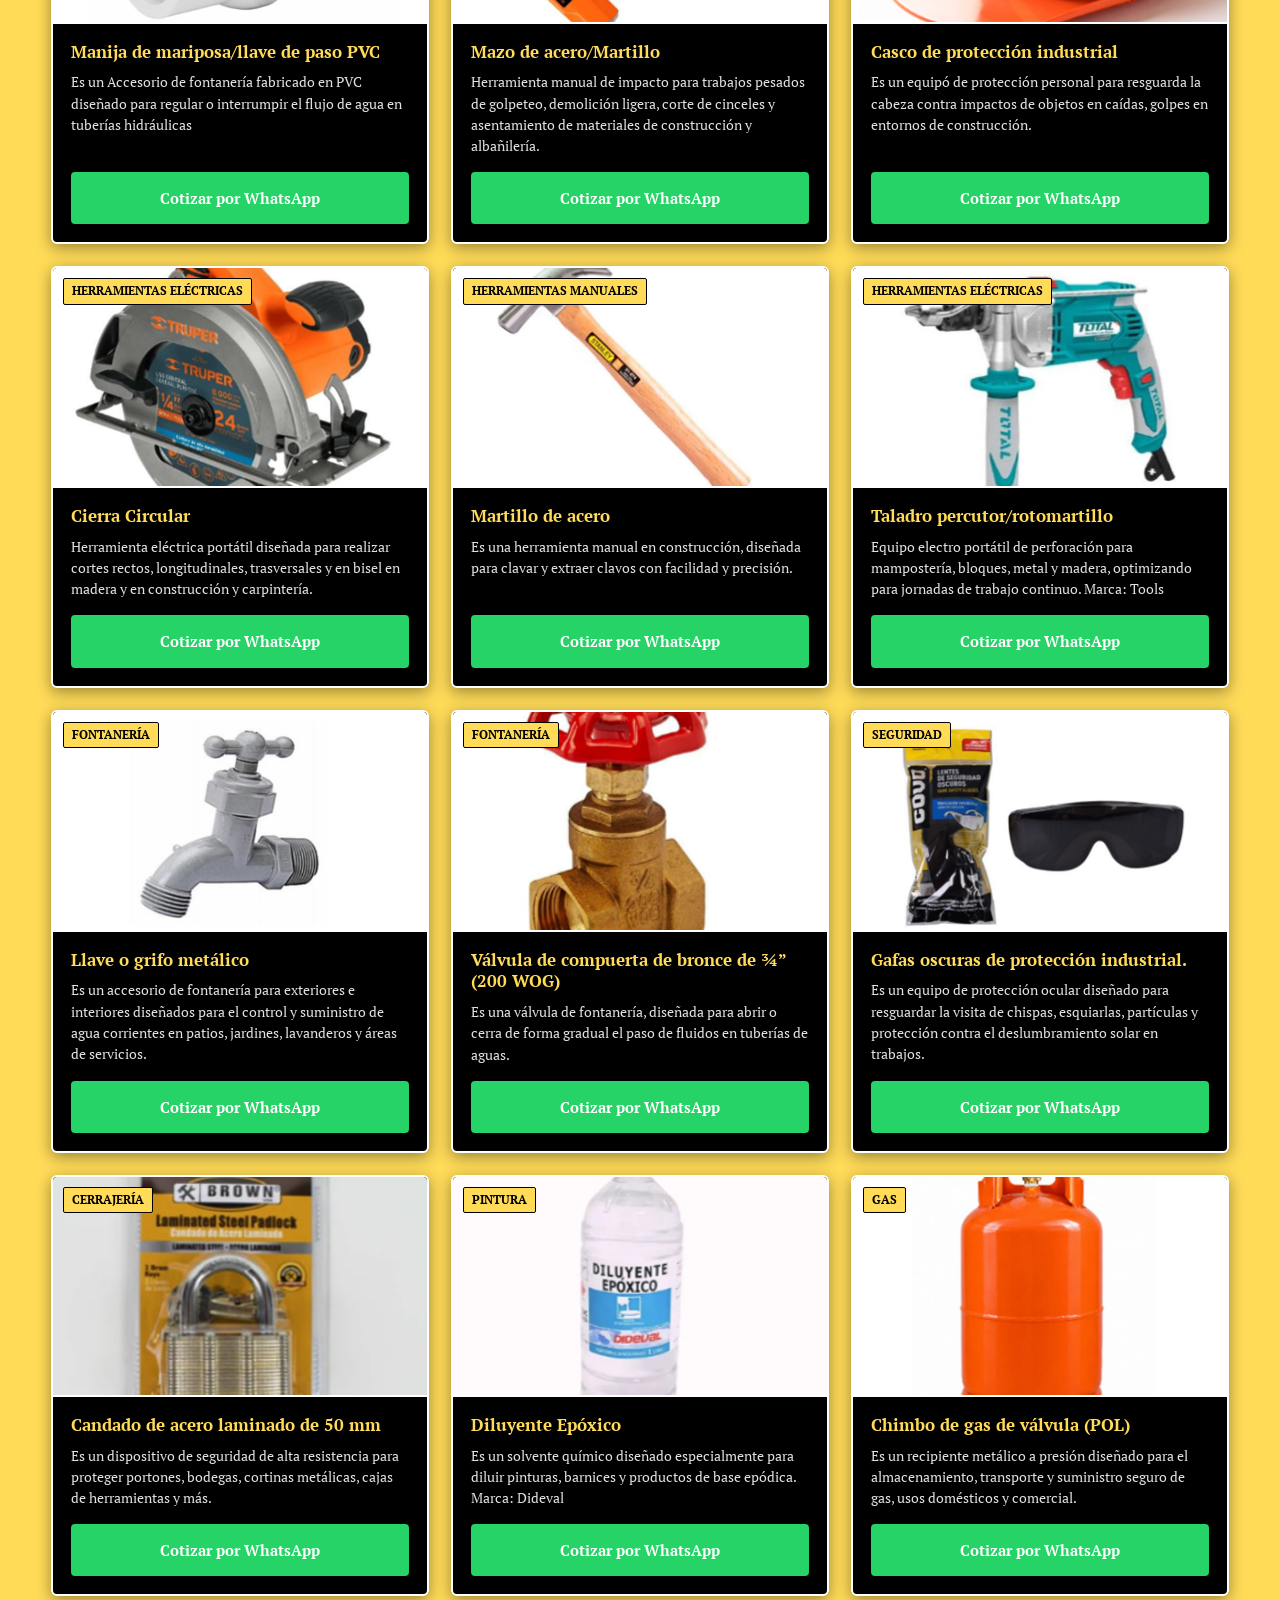
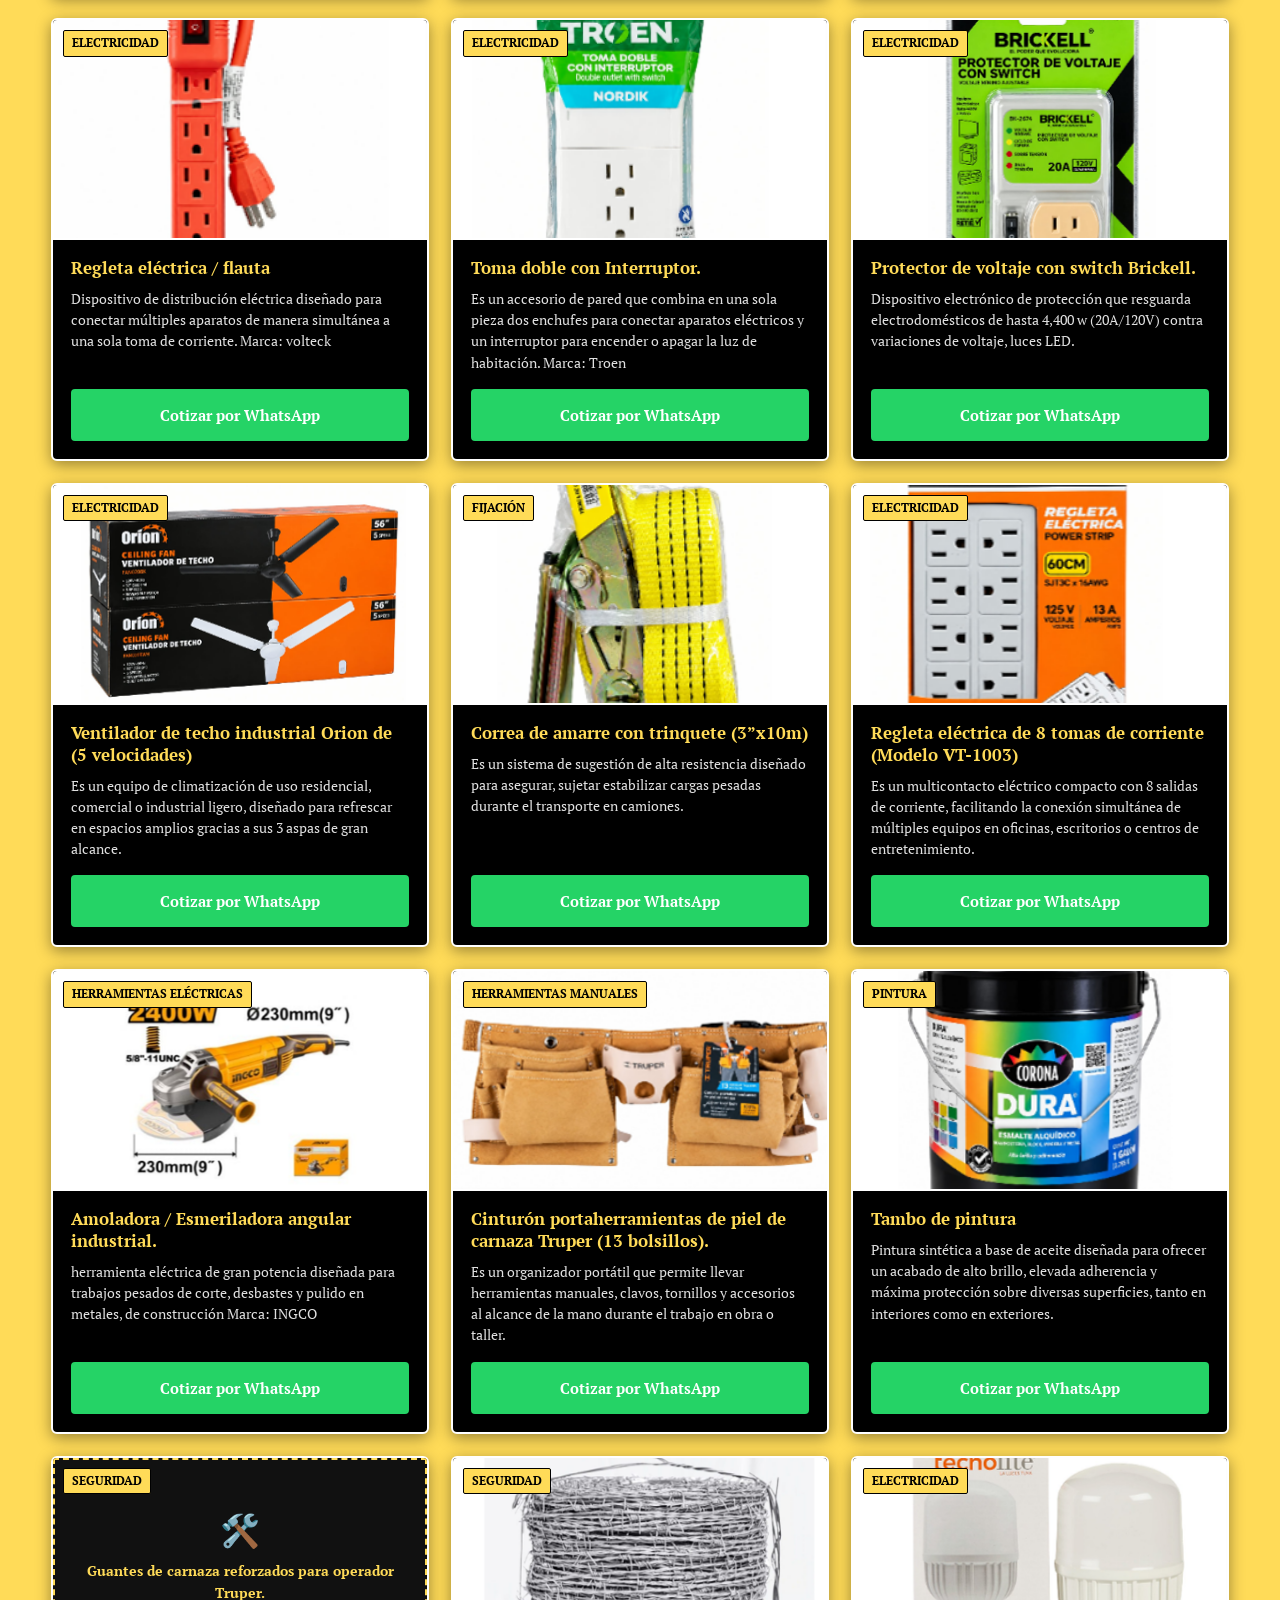
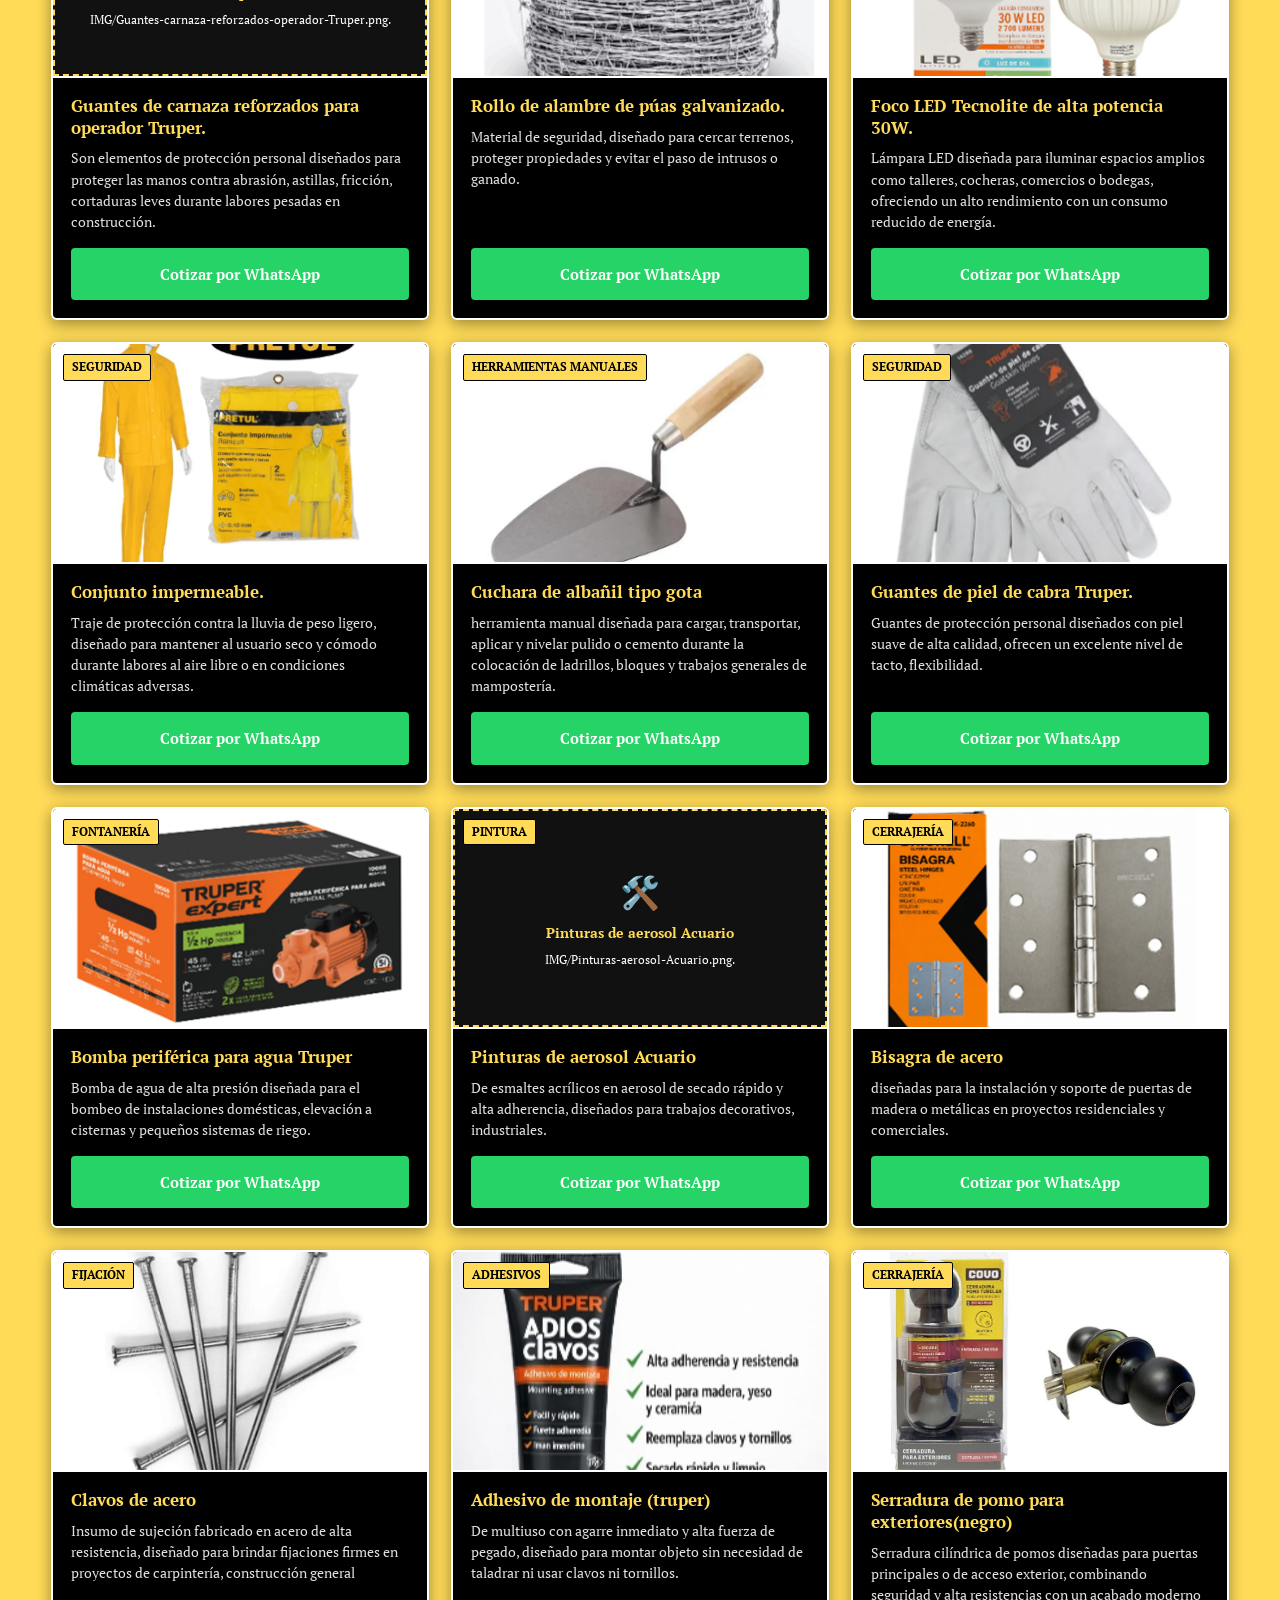
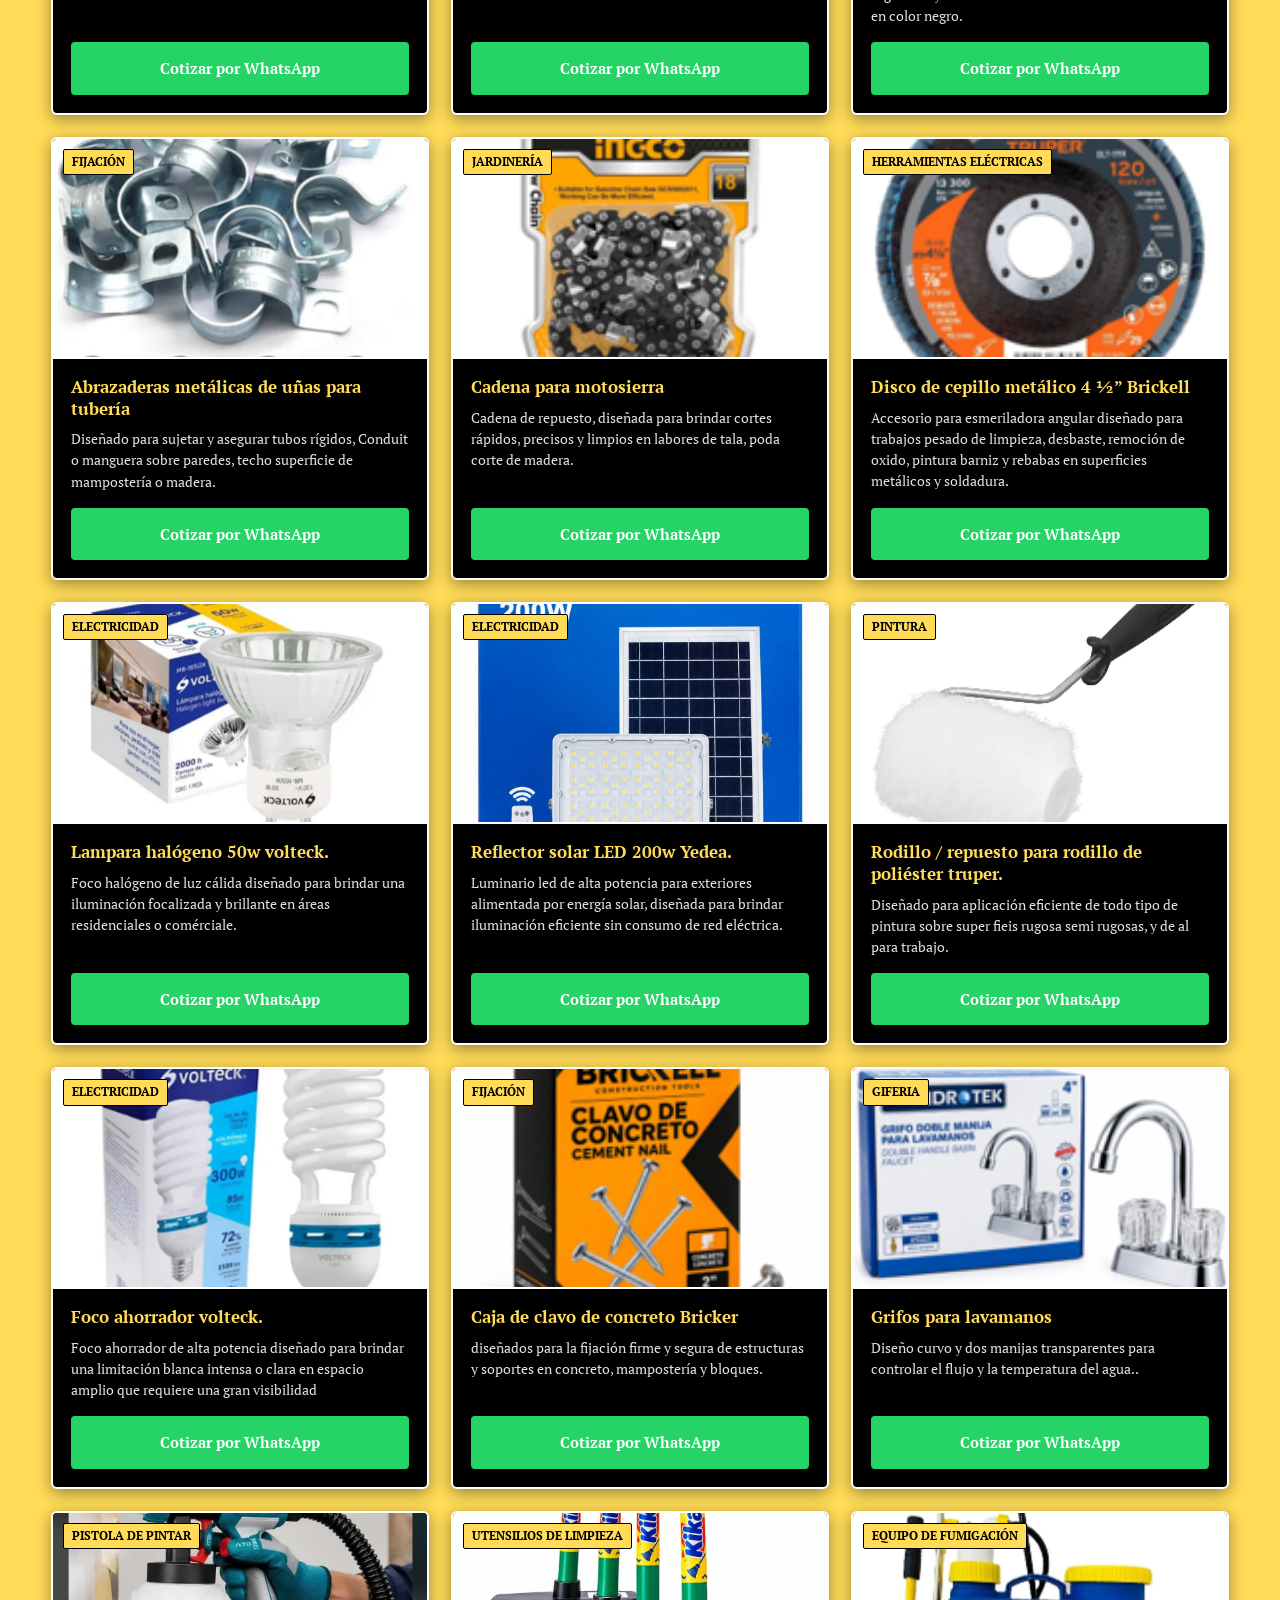
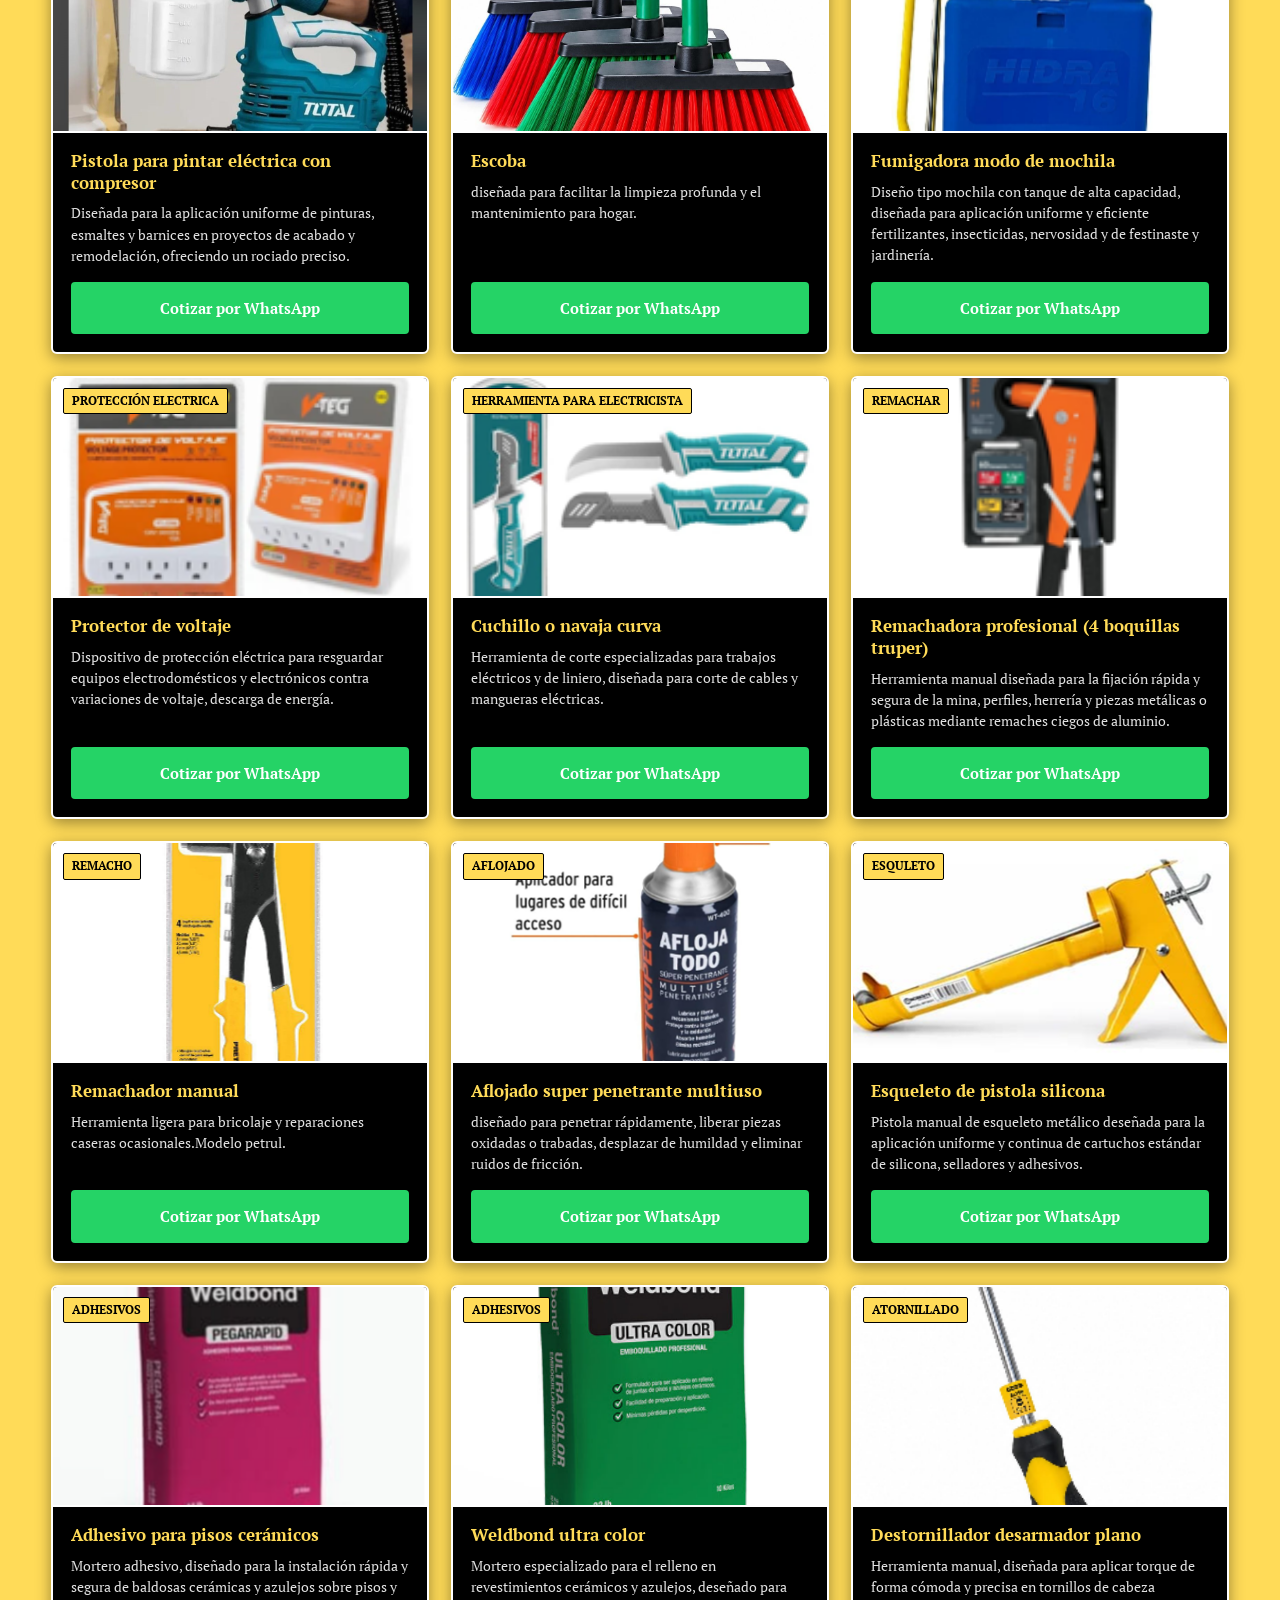
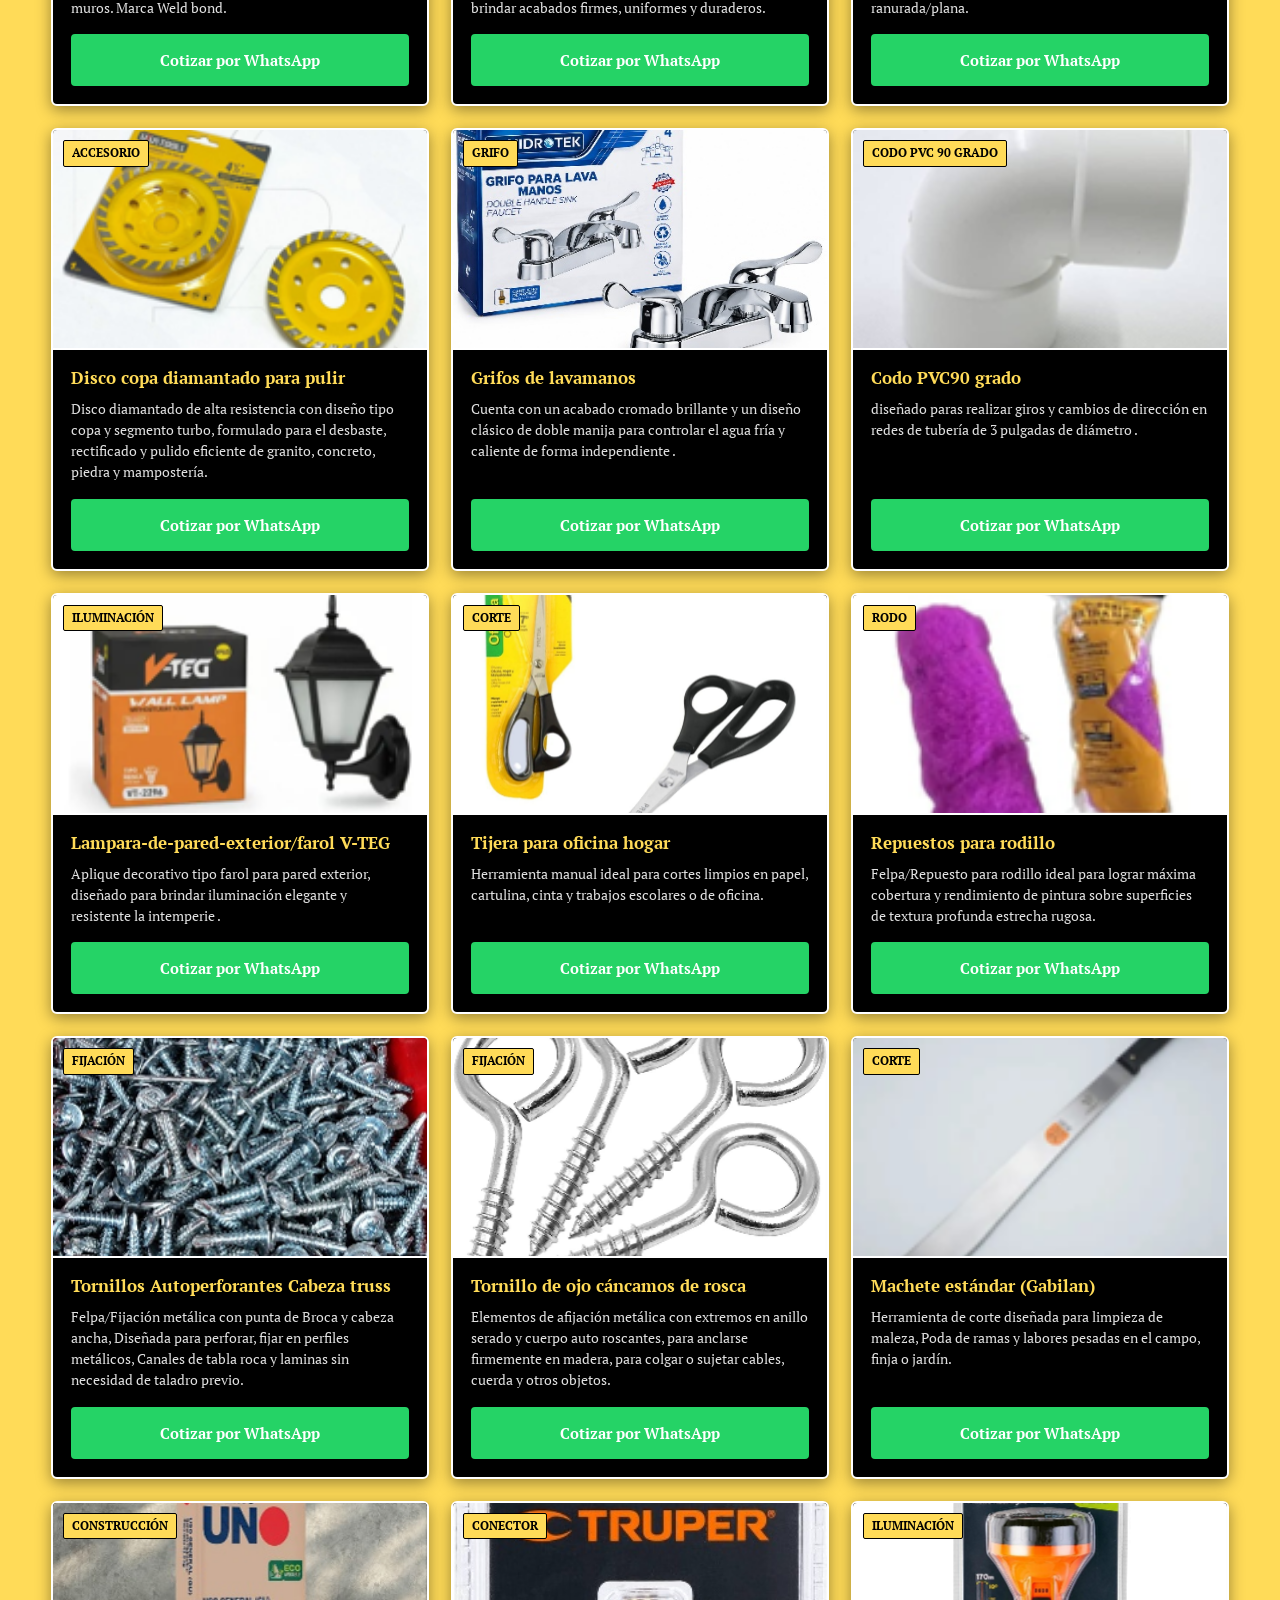
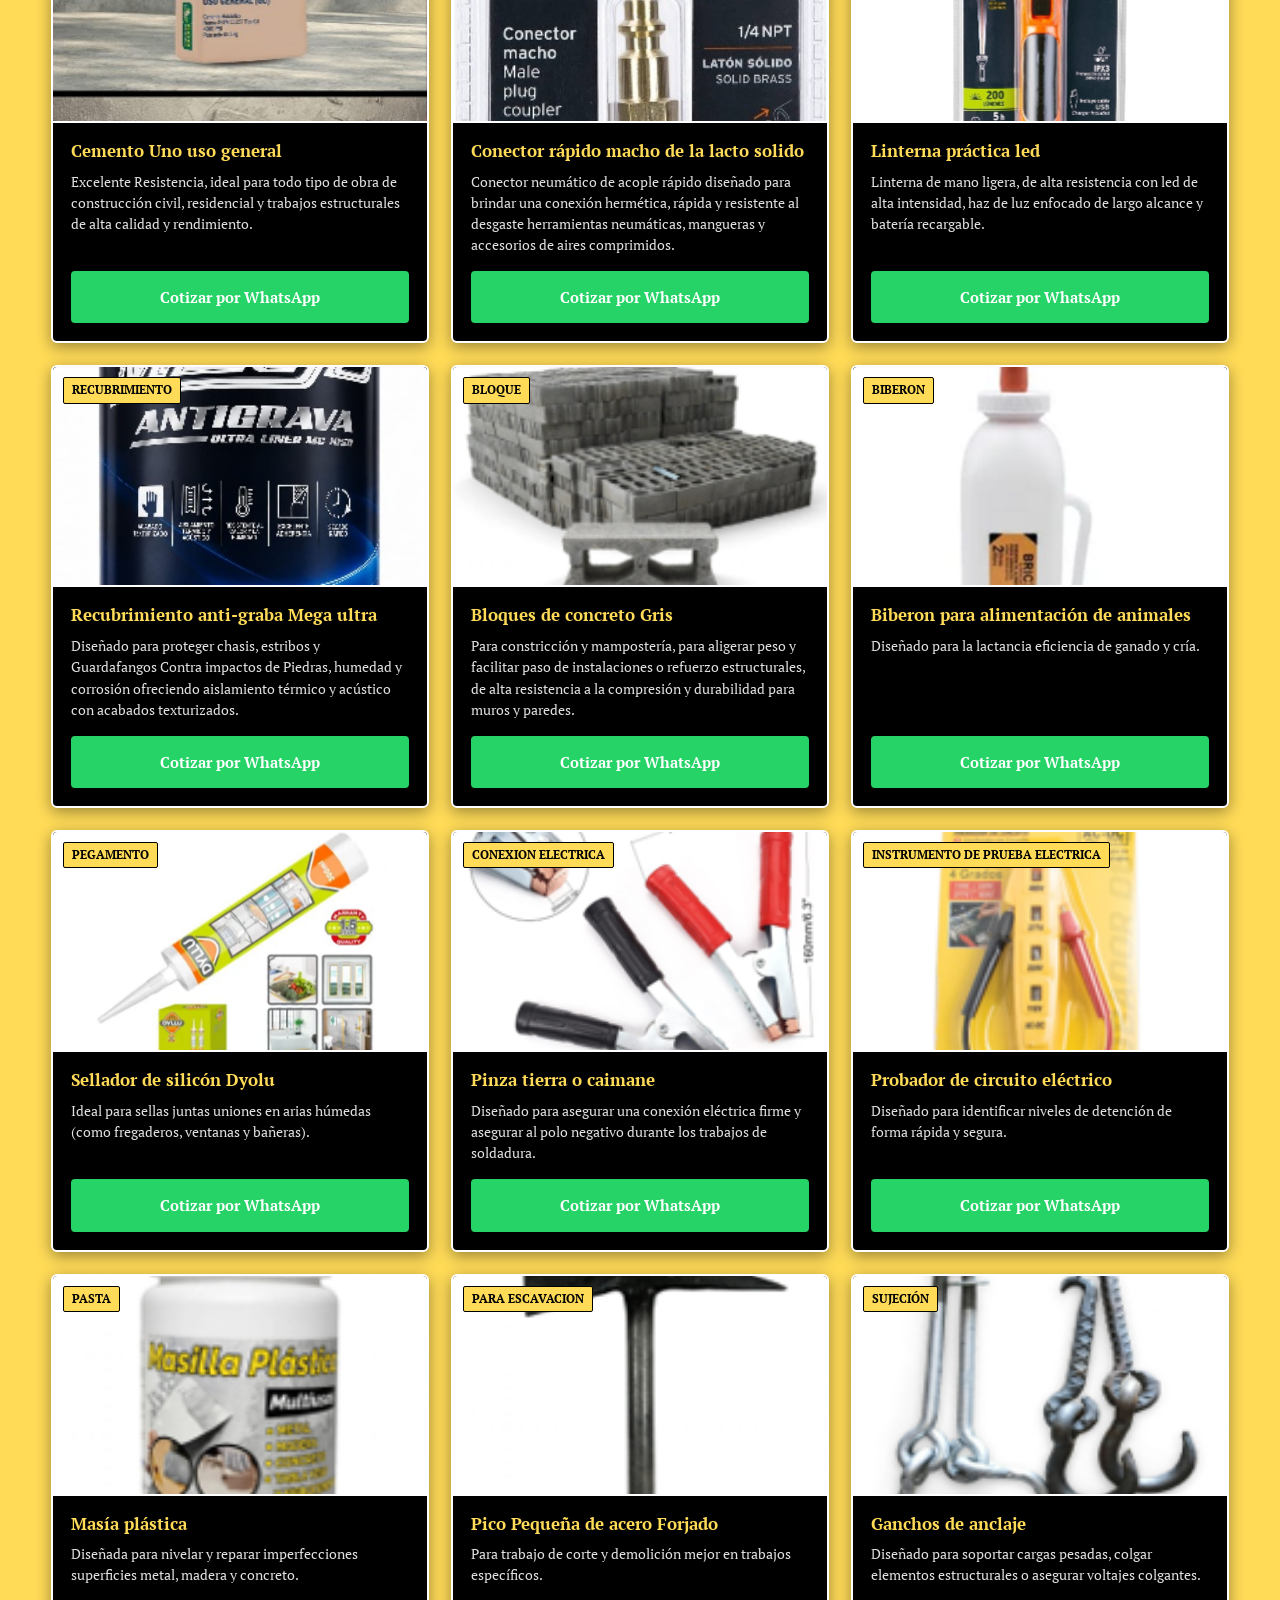
==== commit c528cb1f: "Update index.html" ====
--- a/index.html
+++ b/index.html
@@ -672,10 +672,10 @@
   </div>
 
   <!-- Navegación Principal -->
-  <nav class="navbar">
-    <div class="container nav-container">
       <a href="#inicio" class="brand-logo">
-        <div class="brand-icon">IA</div>
+        <div class="brand-icon">
+            <img src="IMG/logo.png" alt="Logo Inversiones Avelar" style="max-width: 100%; max-height: 100%;">
+        </div>
         <div class="brand-text">
           <h1>INVERSIONES AVELAR</h1>
           <span>FERRETERÍA Y CONSTRUCCIÓN</span>
@@ -3133,4 +3133,4 @@
     });
   </script>
 </body>
-</html>+</html>
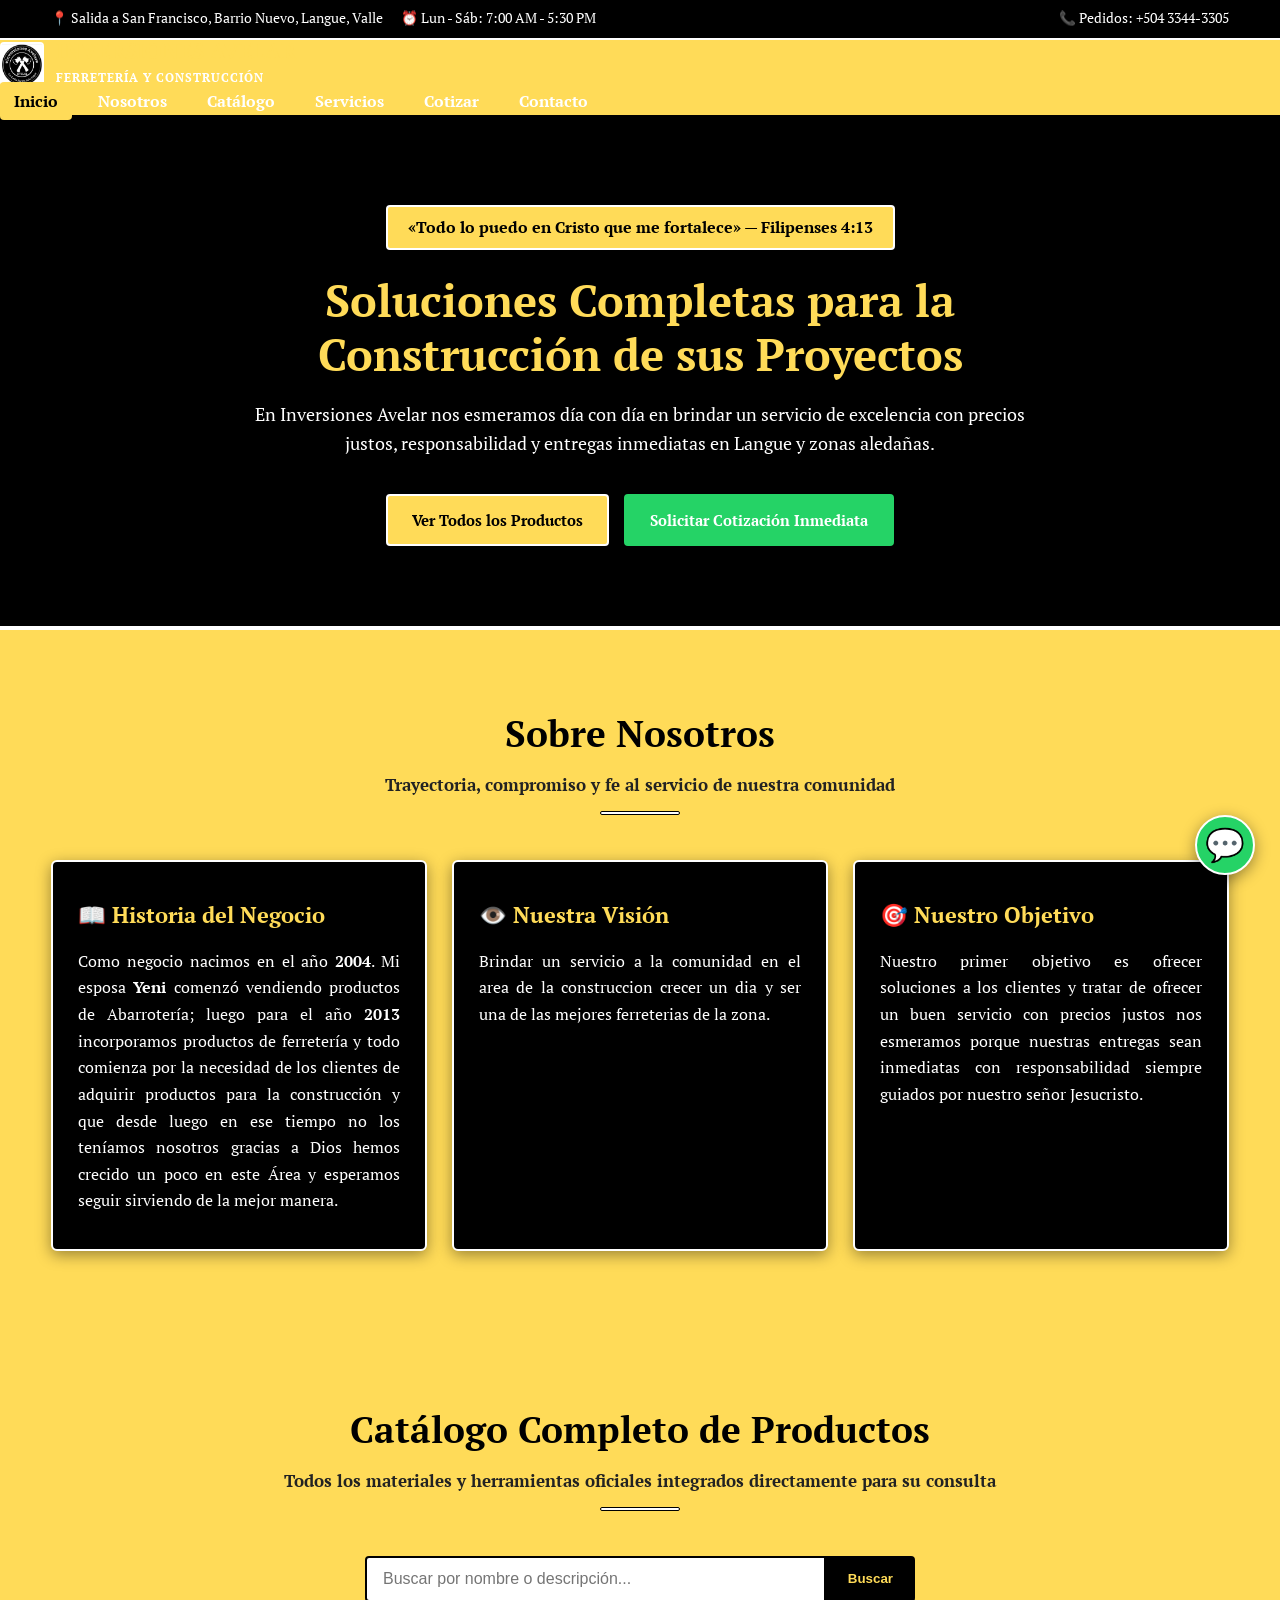
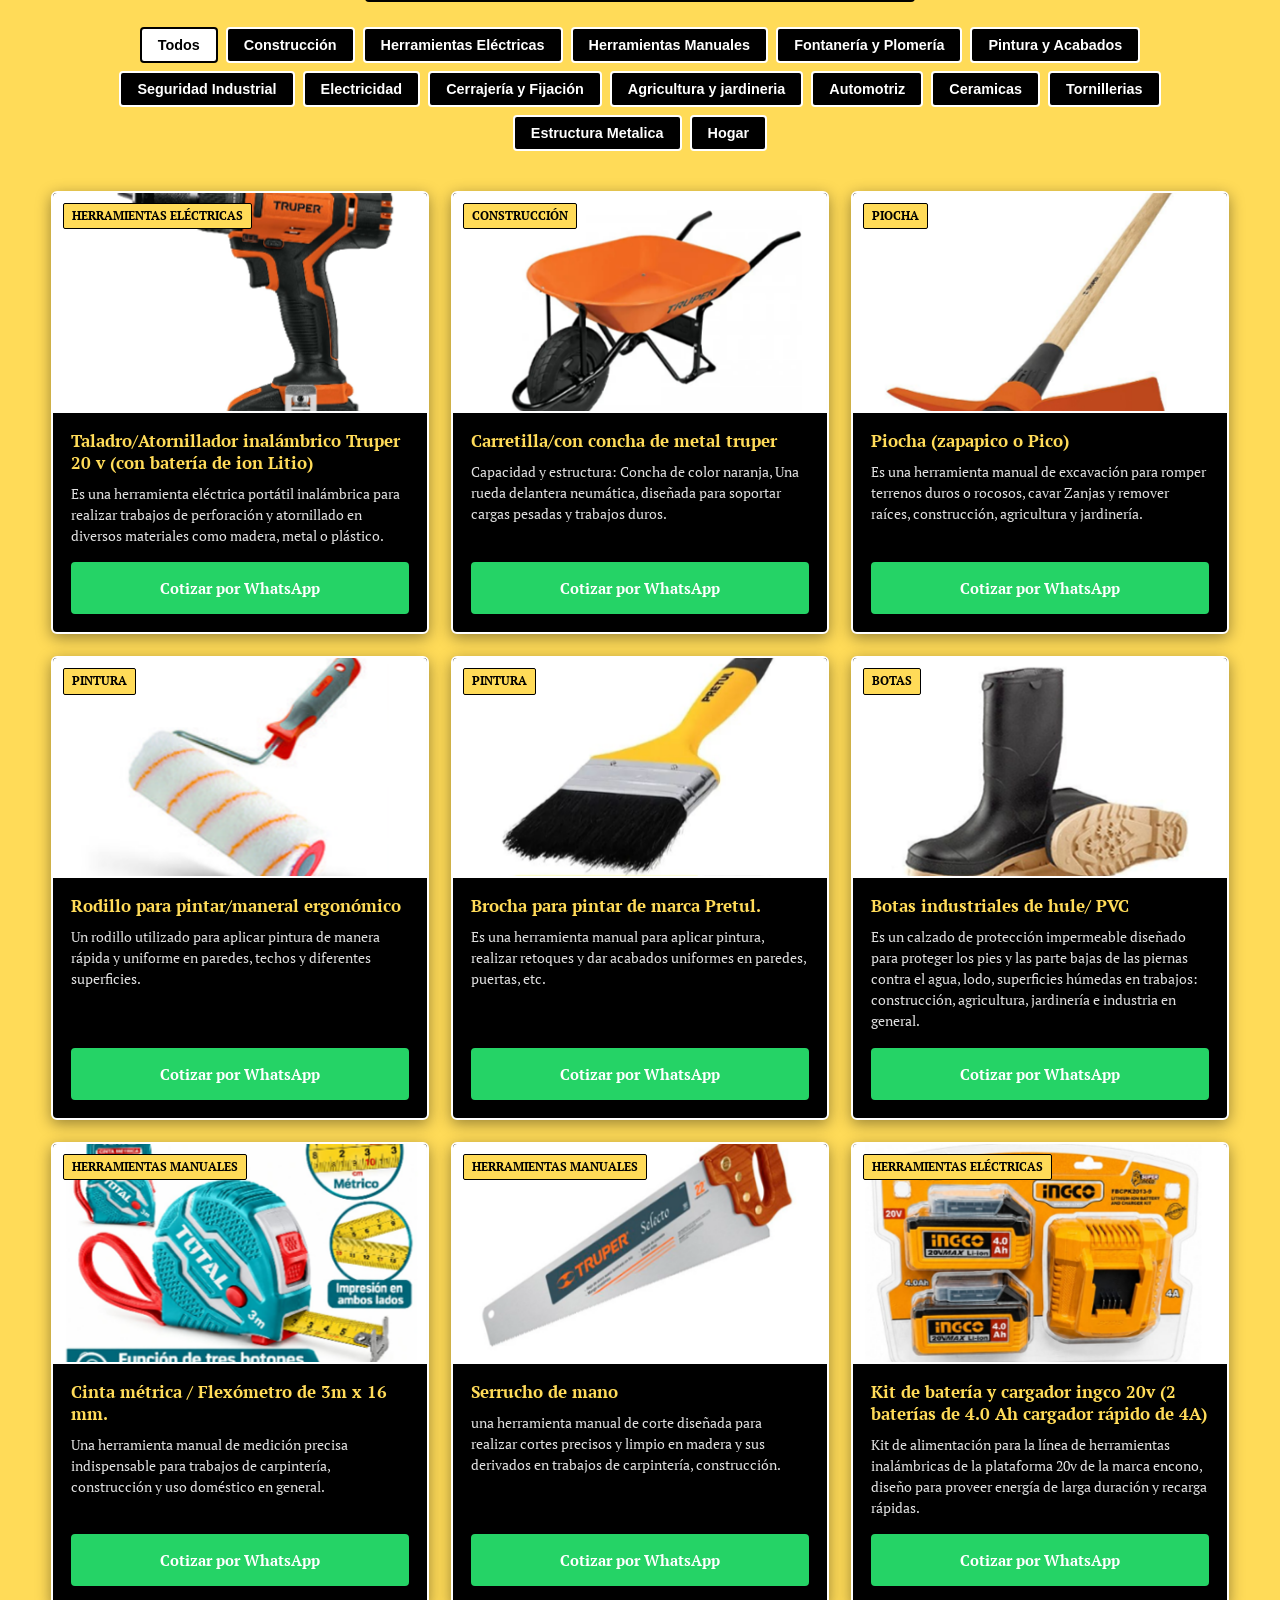
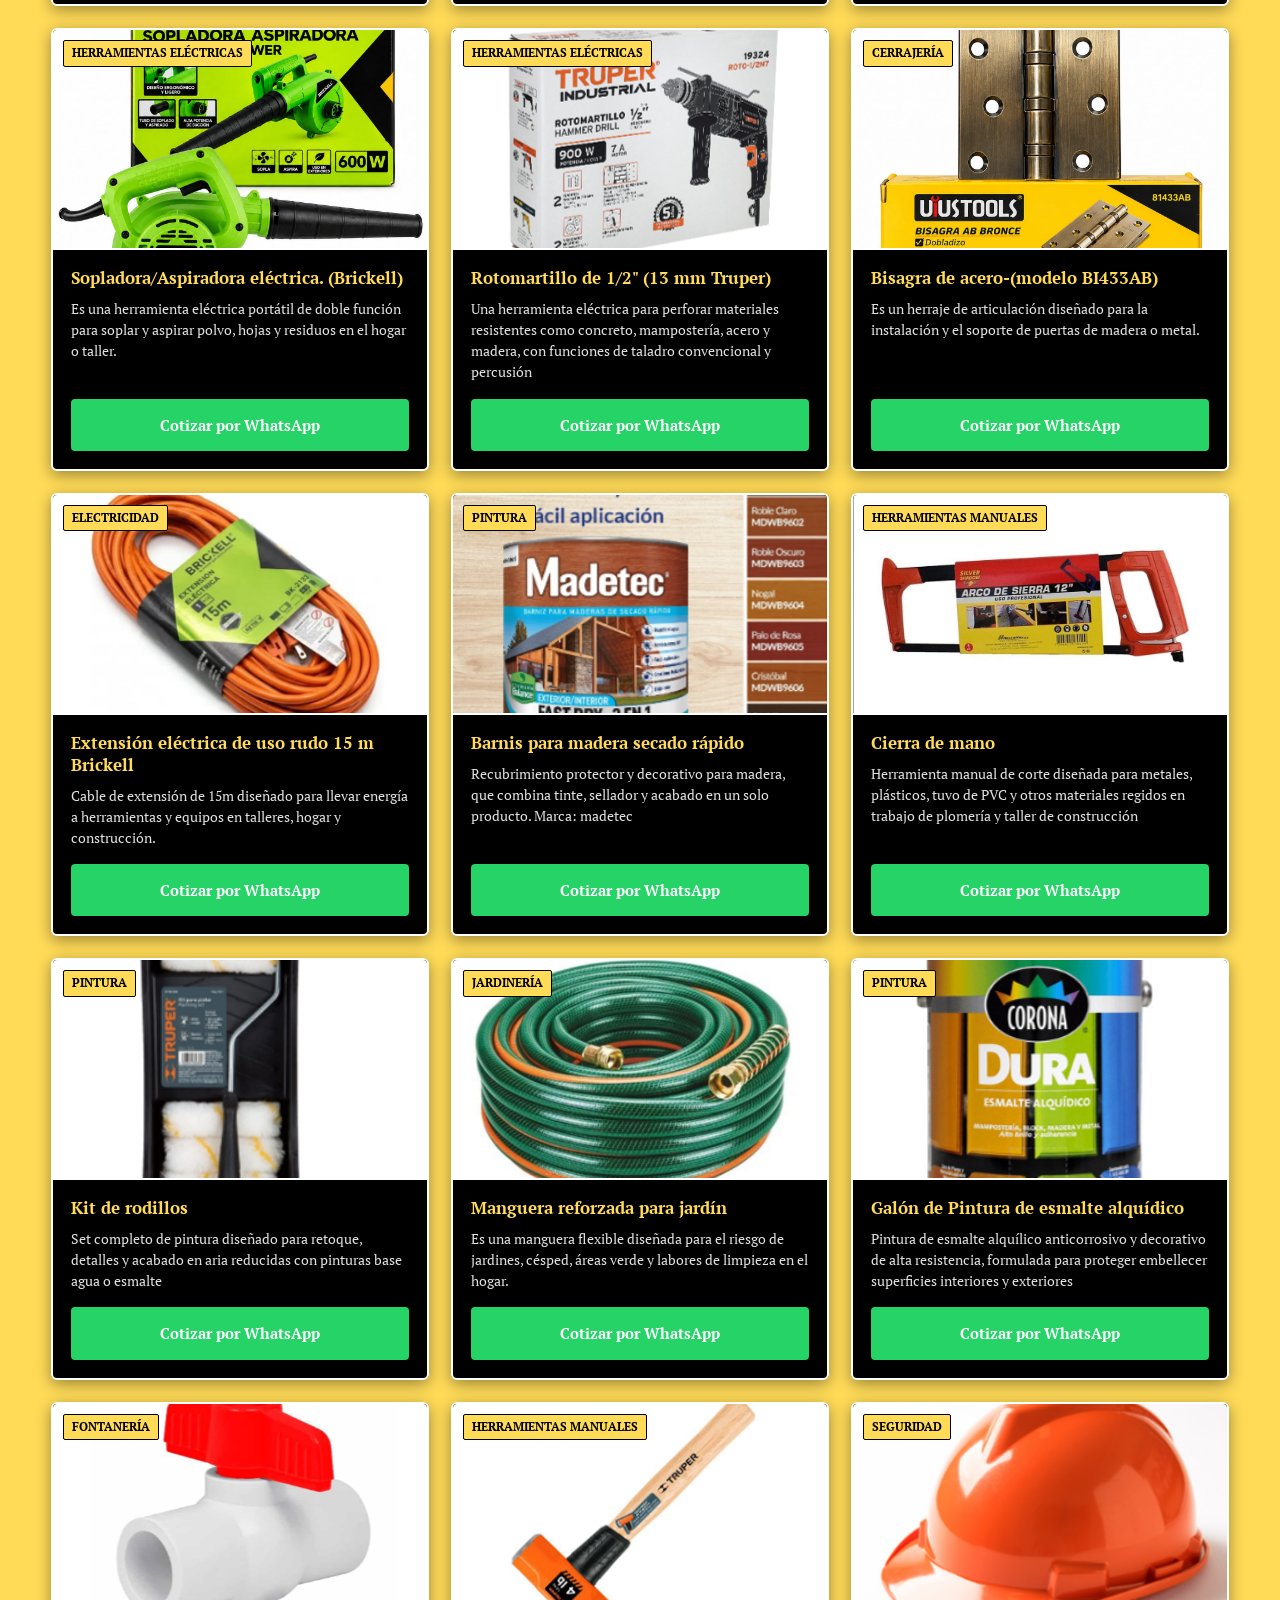
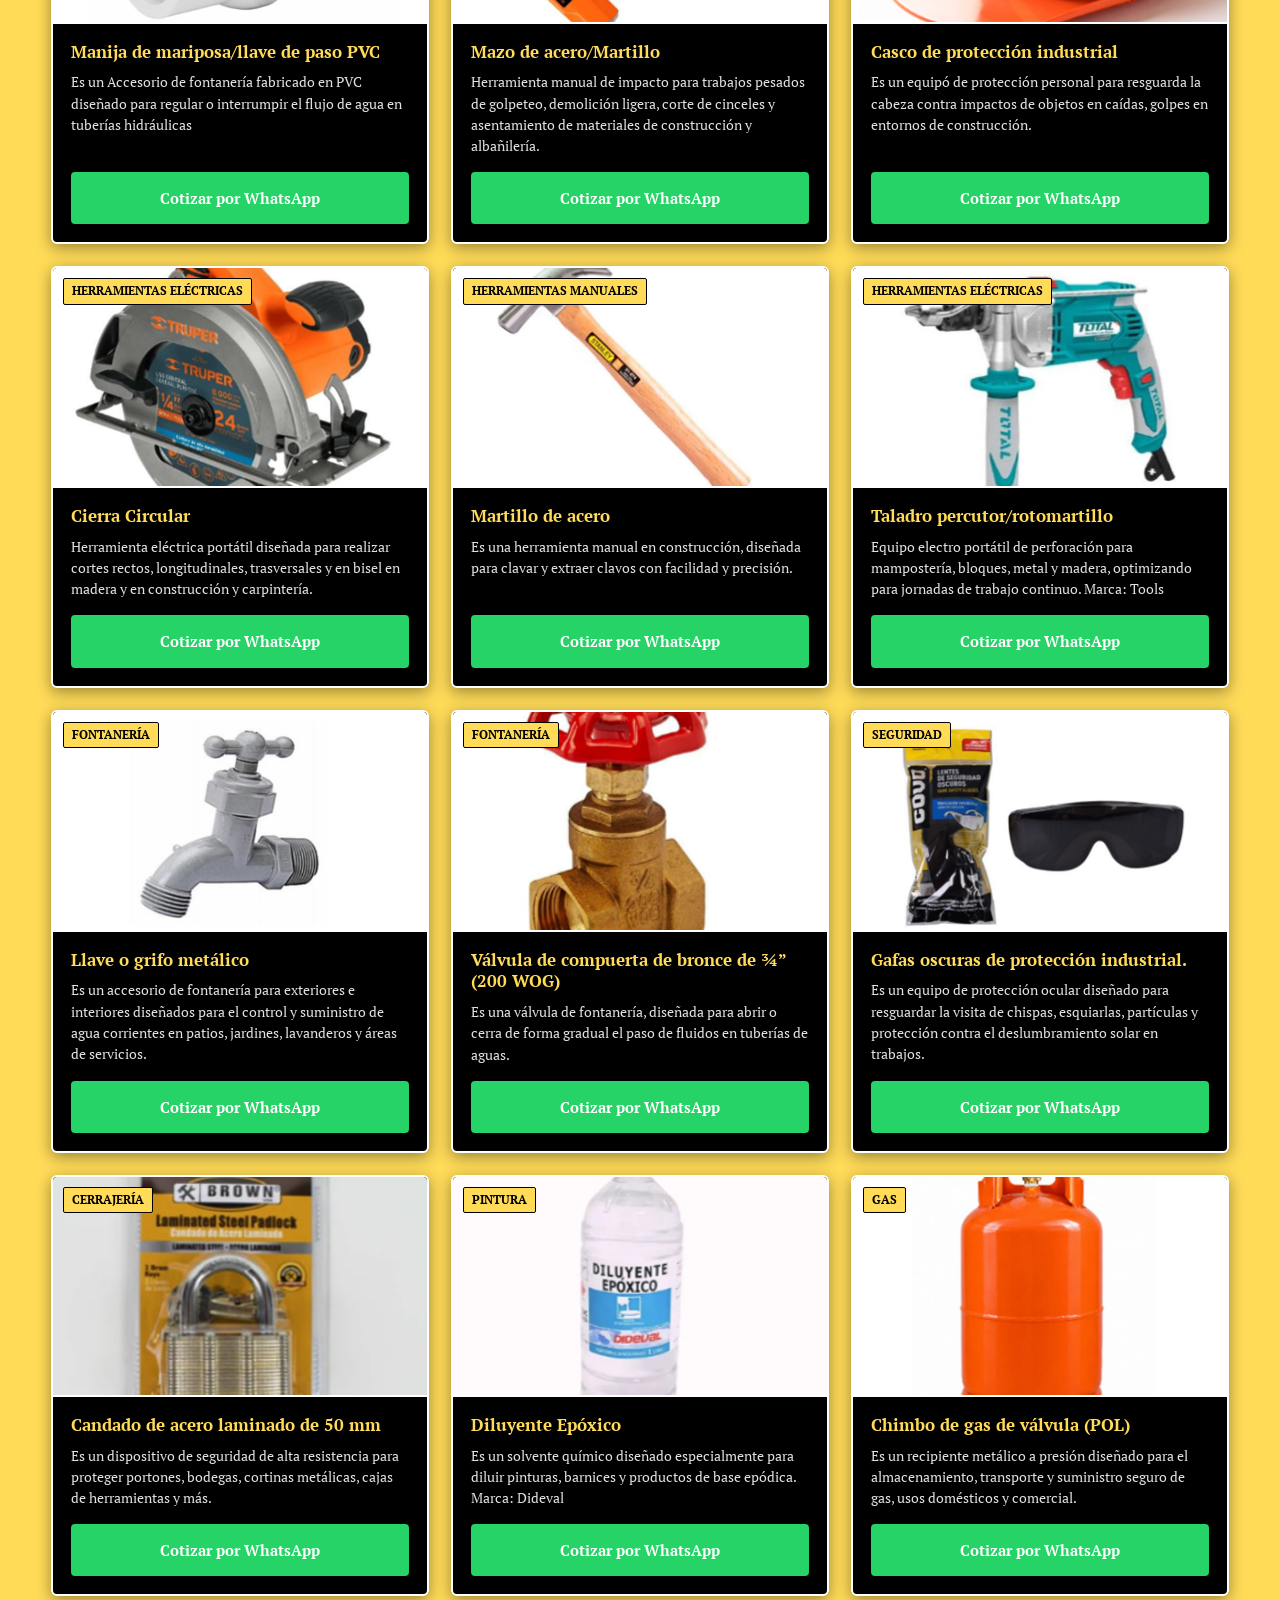
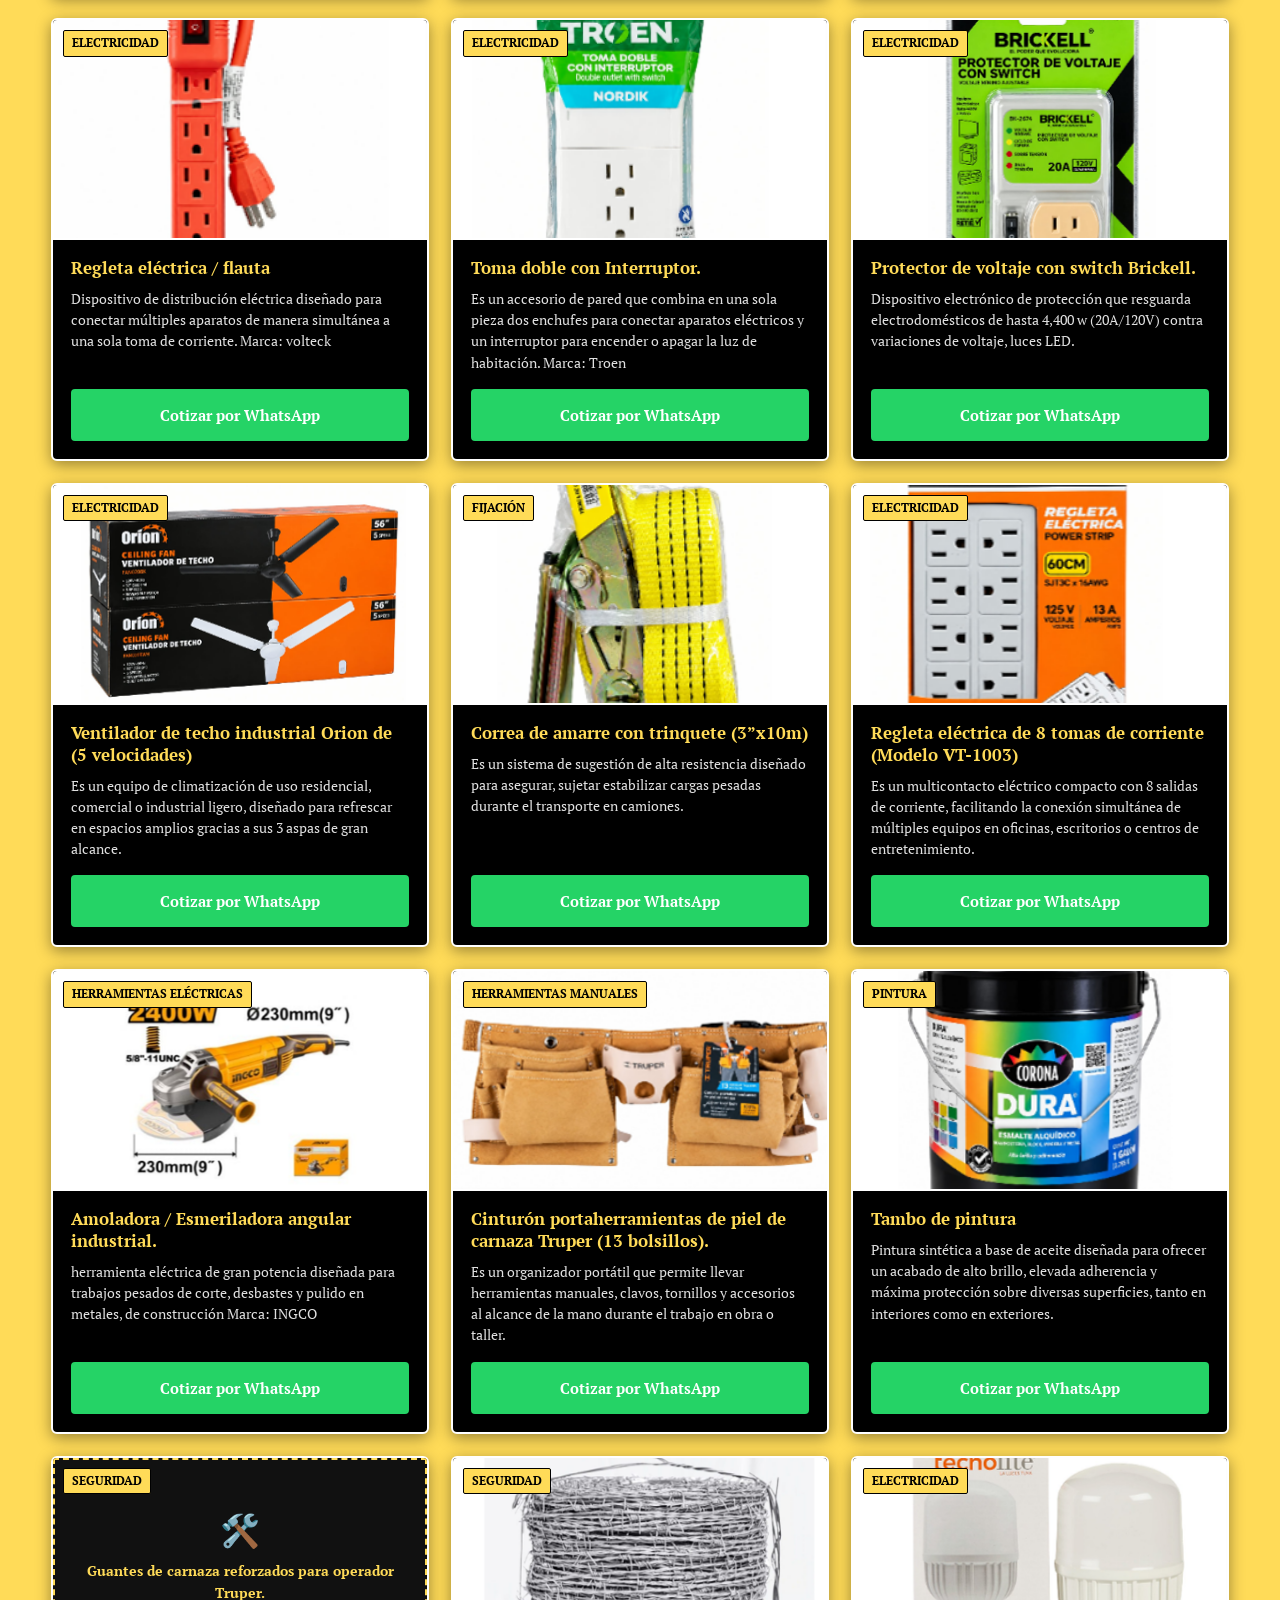
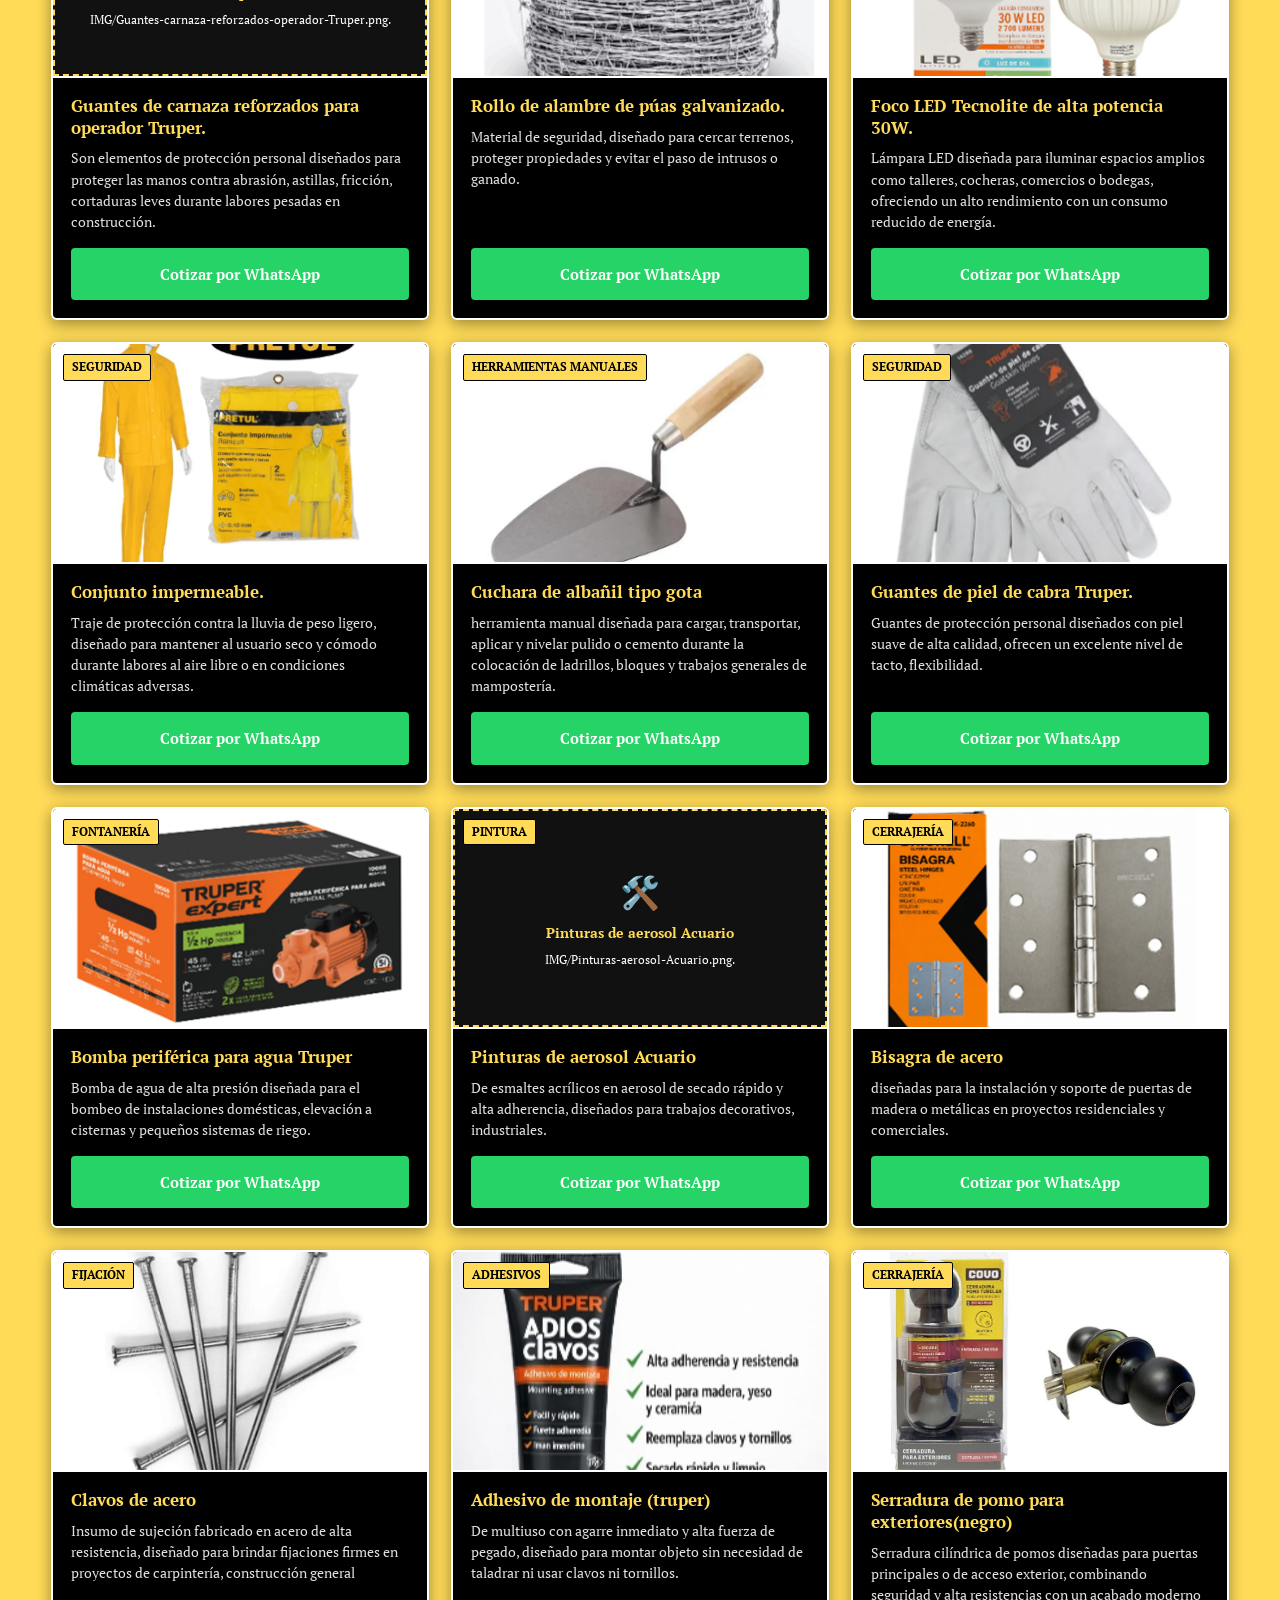
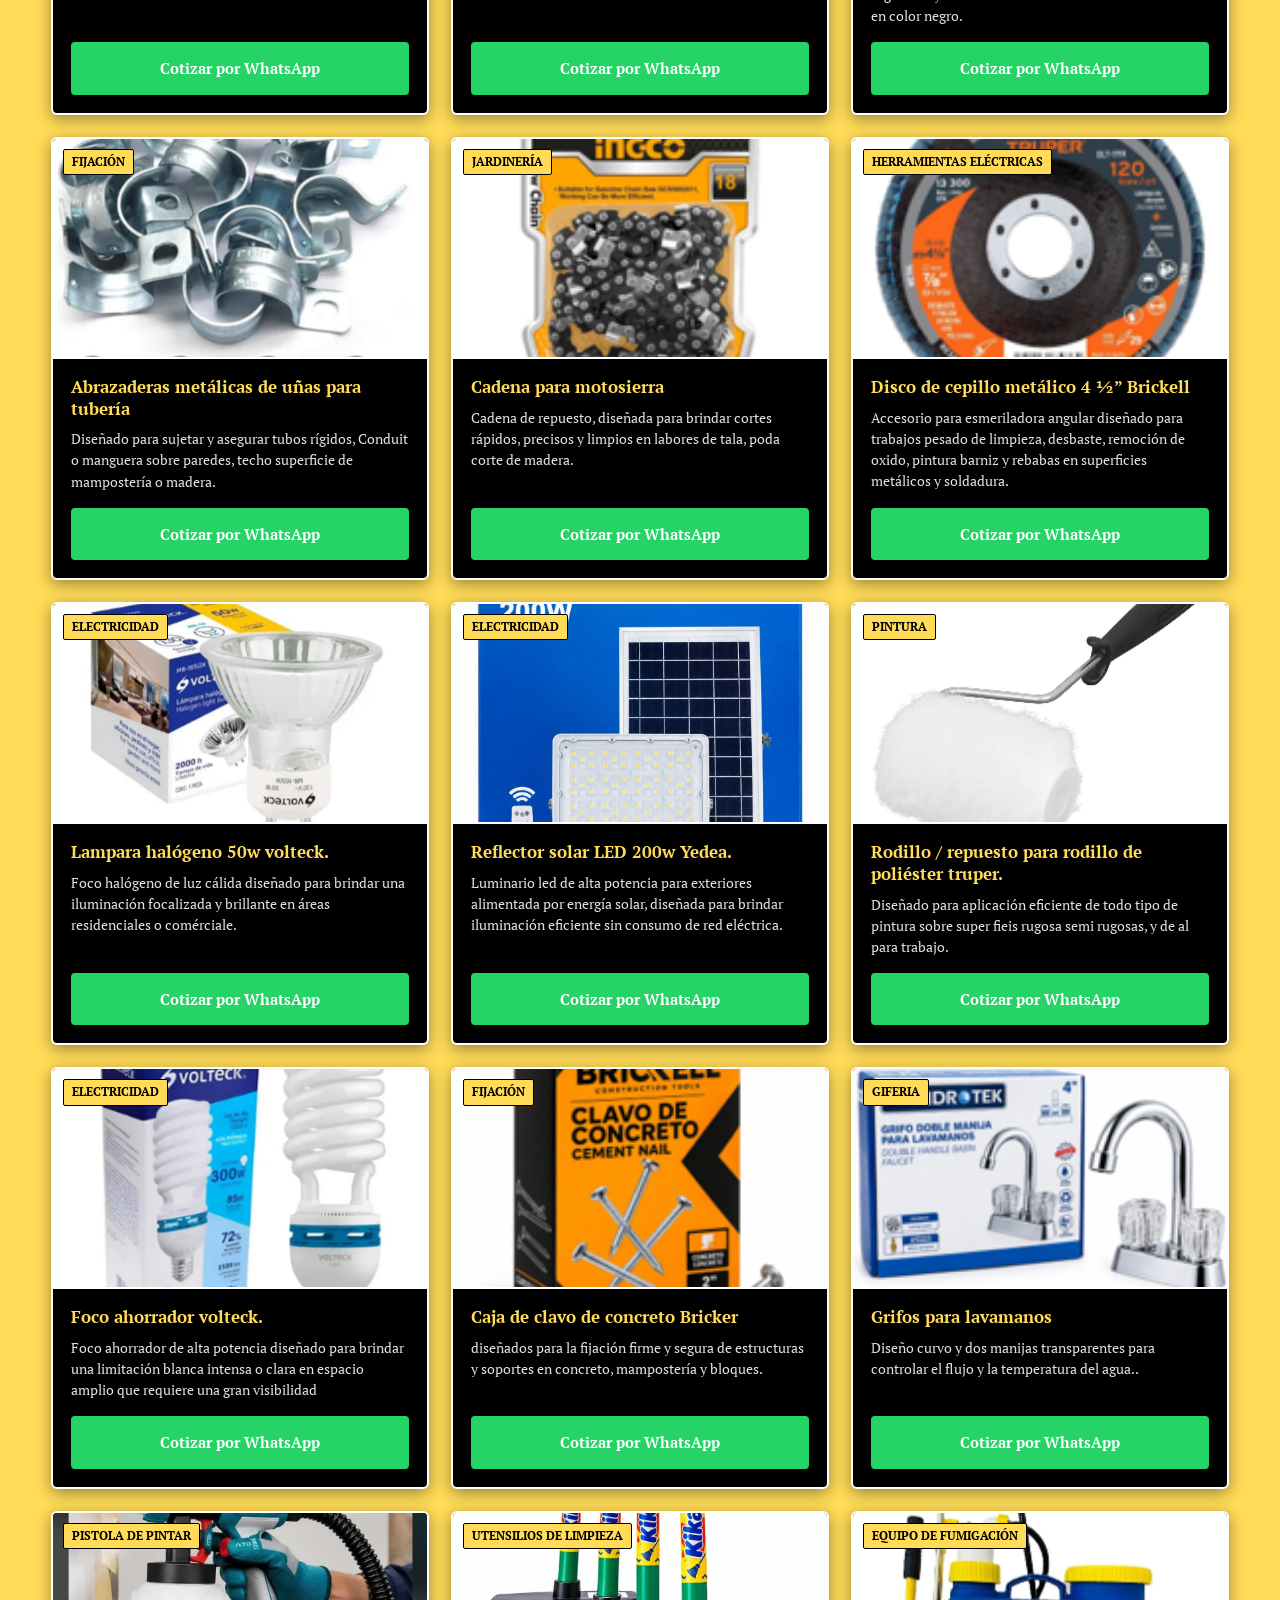
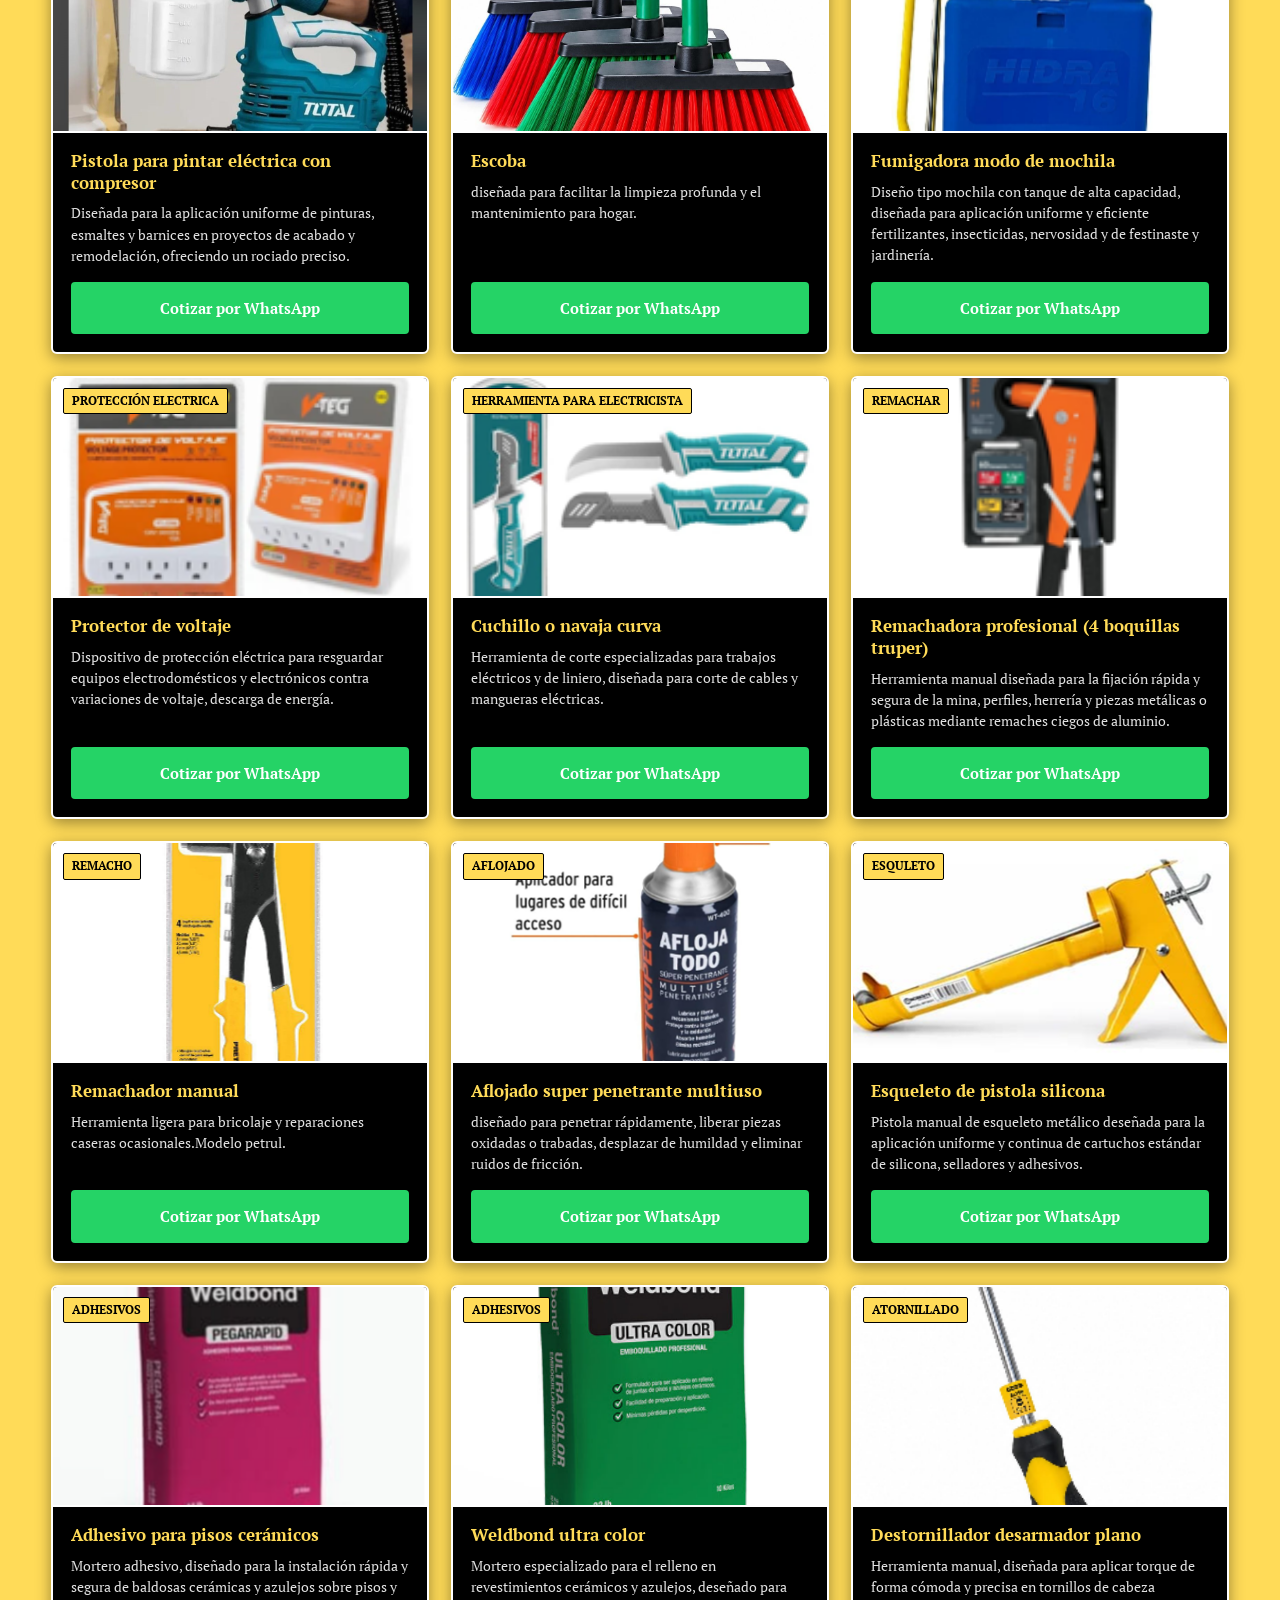
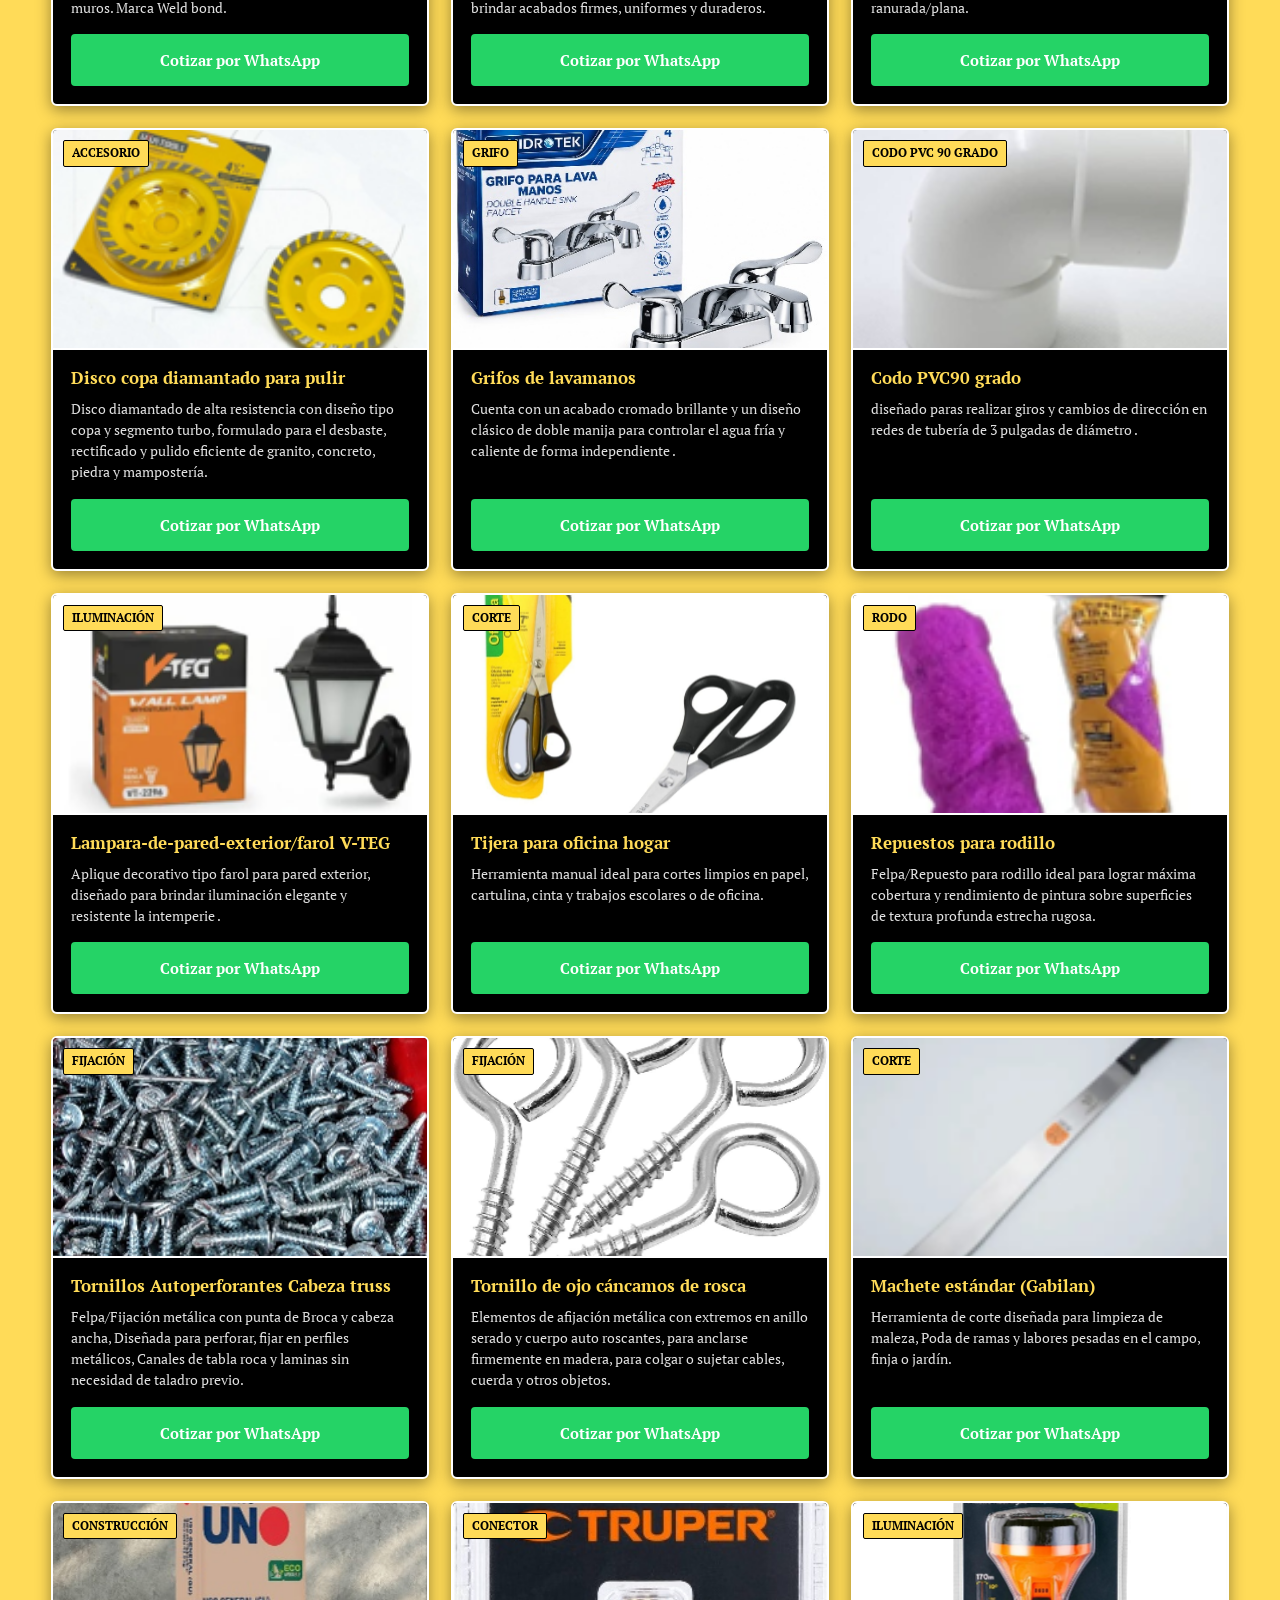
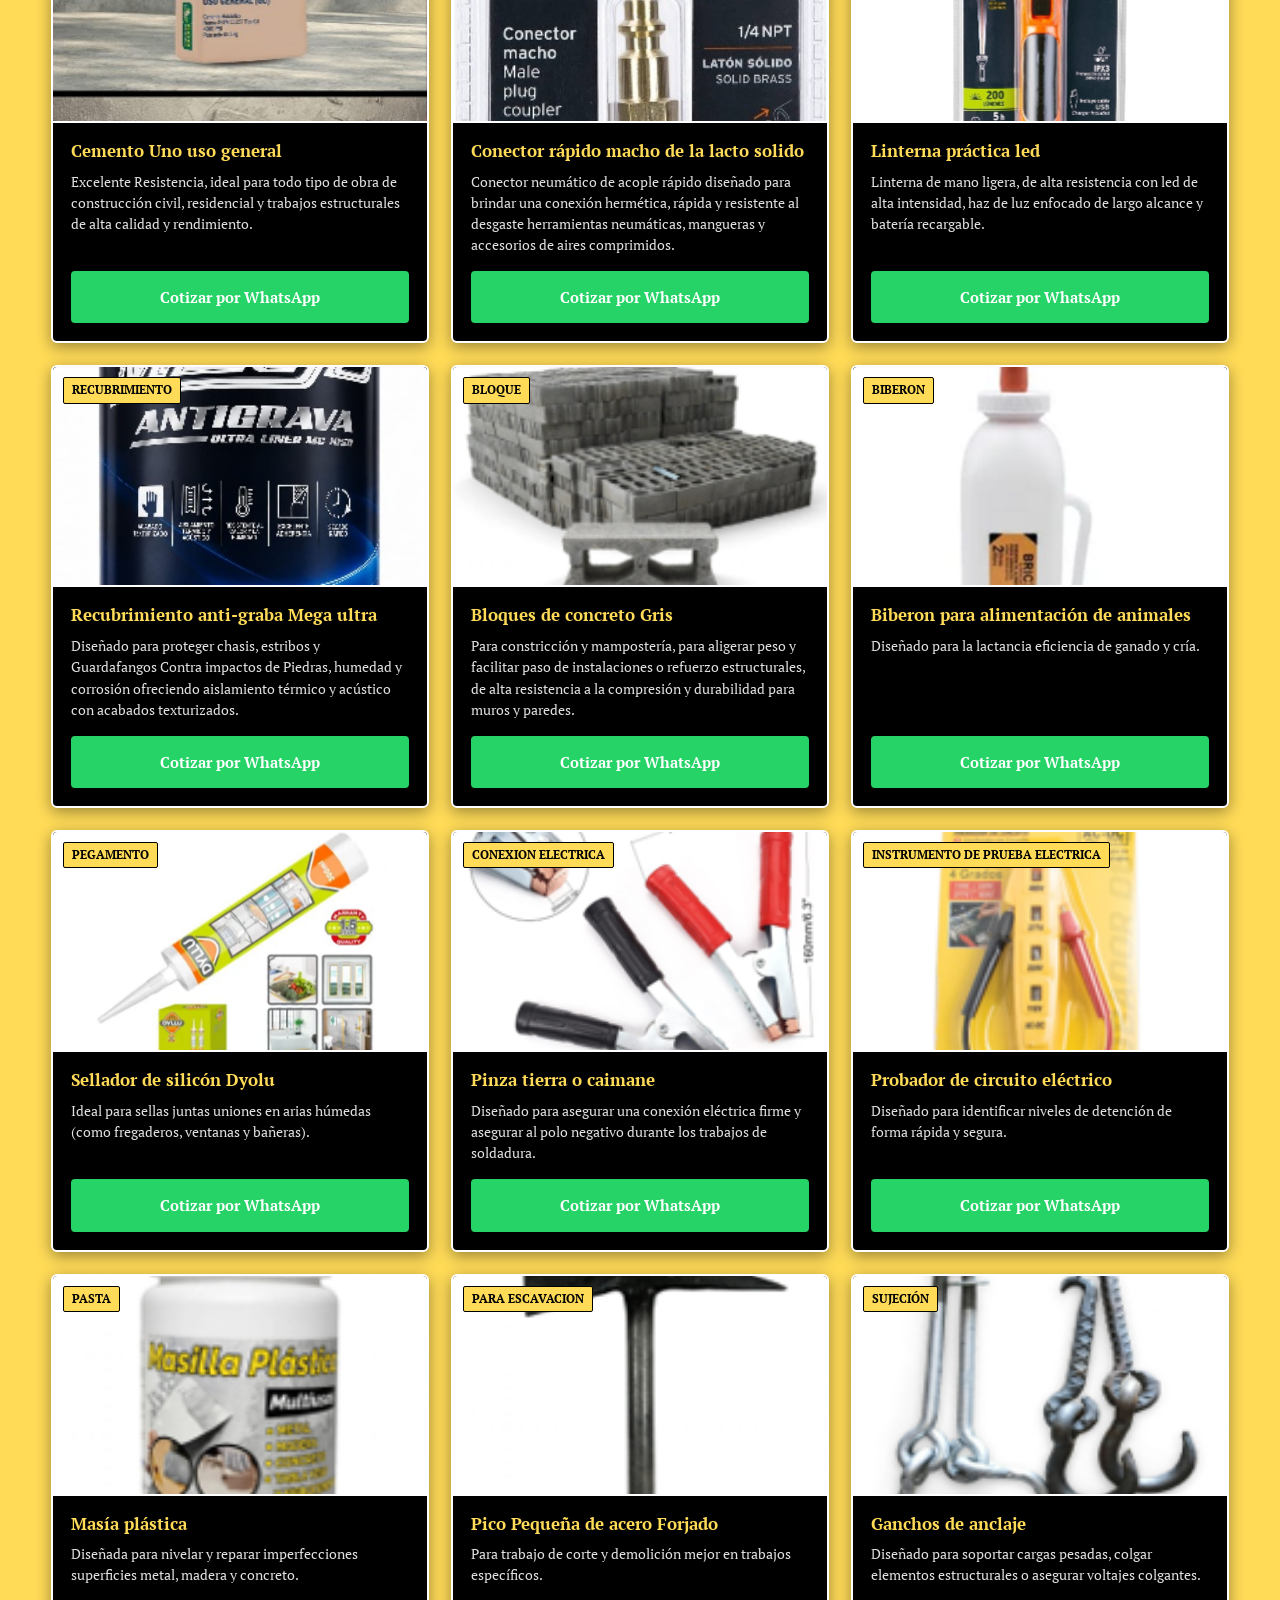
==== commit d59ea4c3: "Update index.html" ====
--- a/index.html
+++ b/index.html
@@ -674,7 +674,7 @@
   <!-- Navegación Principal -->
       <a href="#inicio" class="brand-logo">
         <div class="brand-icon">
-            <img src="IMG/logo.png" alt="Logo Inversiones Avelar" style="max-width: 100%; max-height: 100%;">
+            <img src="IMG/logo.png" alt="Logo Inversiones Avelar">
         </div>
         <div class="brand-text">
           <h1>INVERSIONES AVELAR</h1>
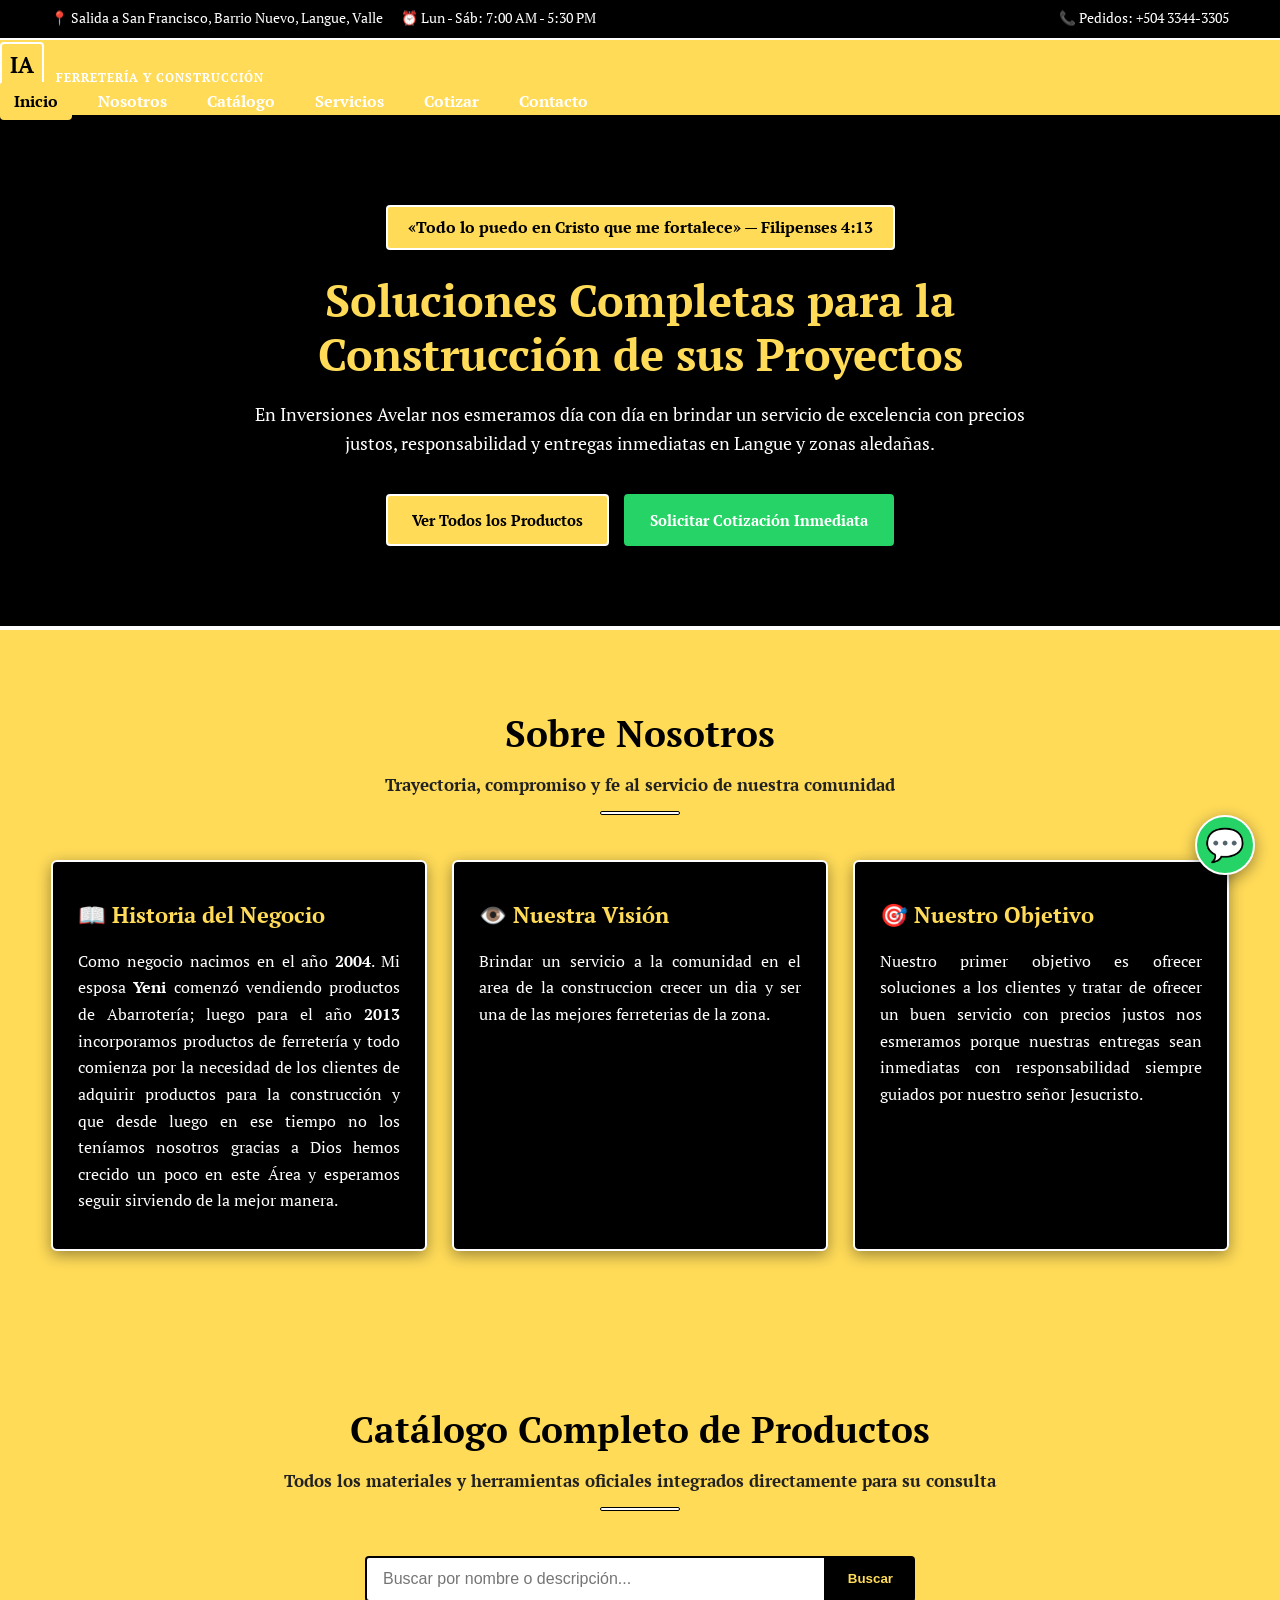
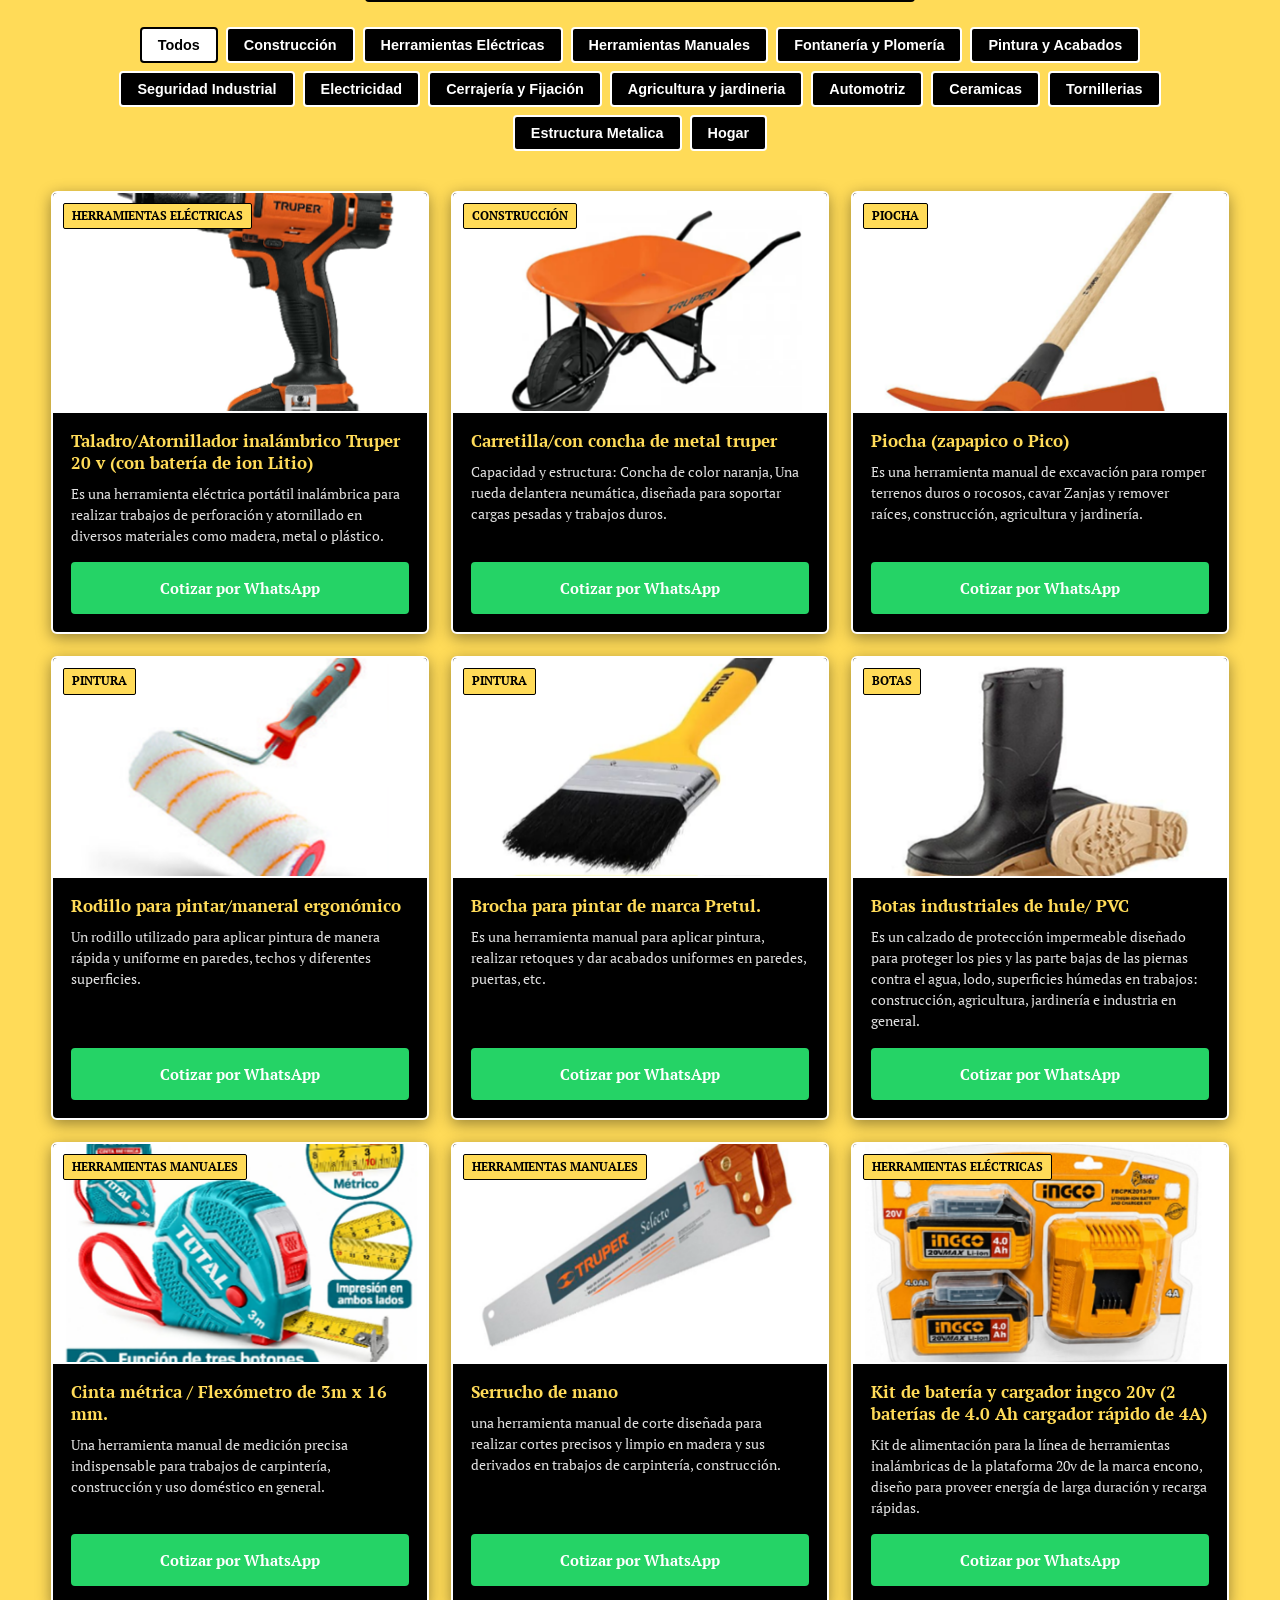
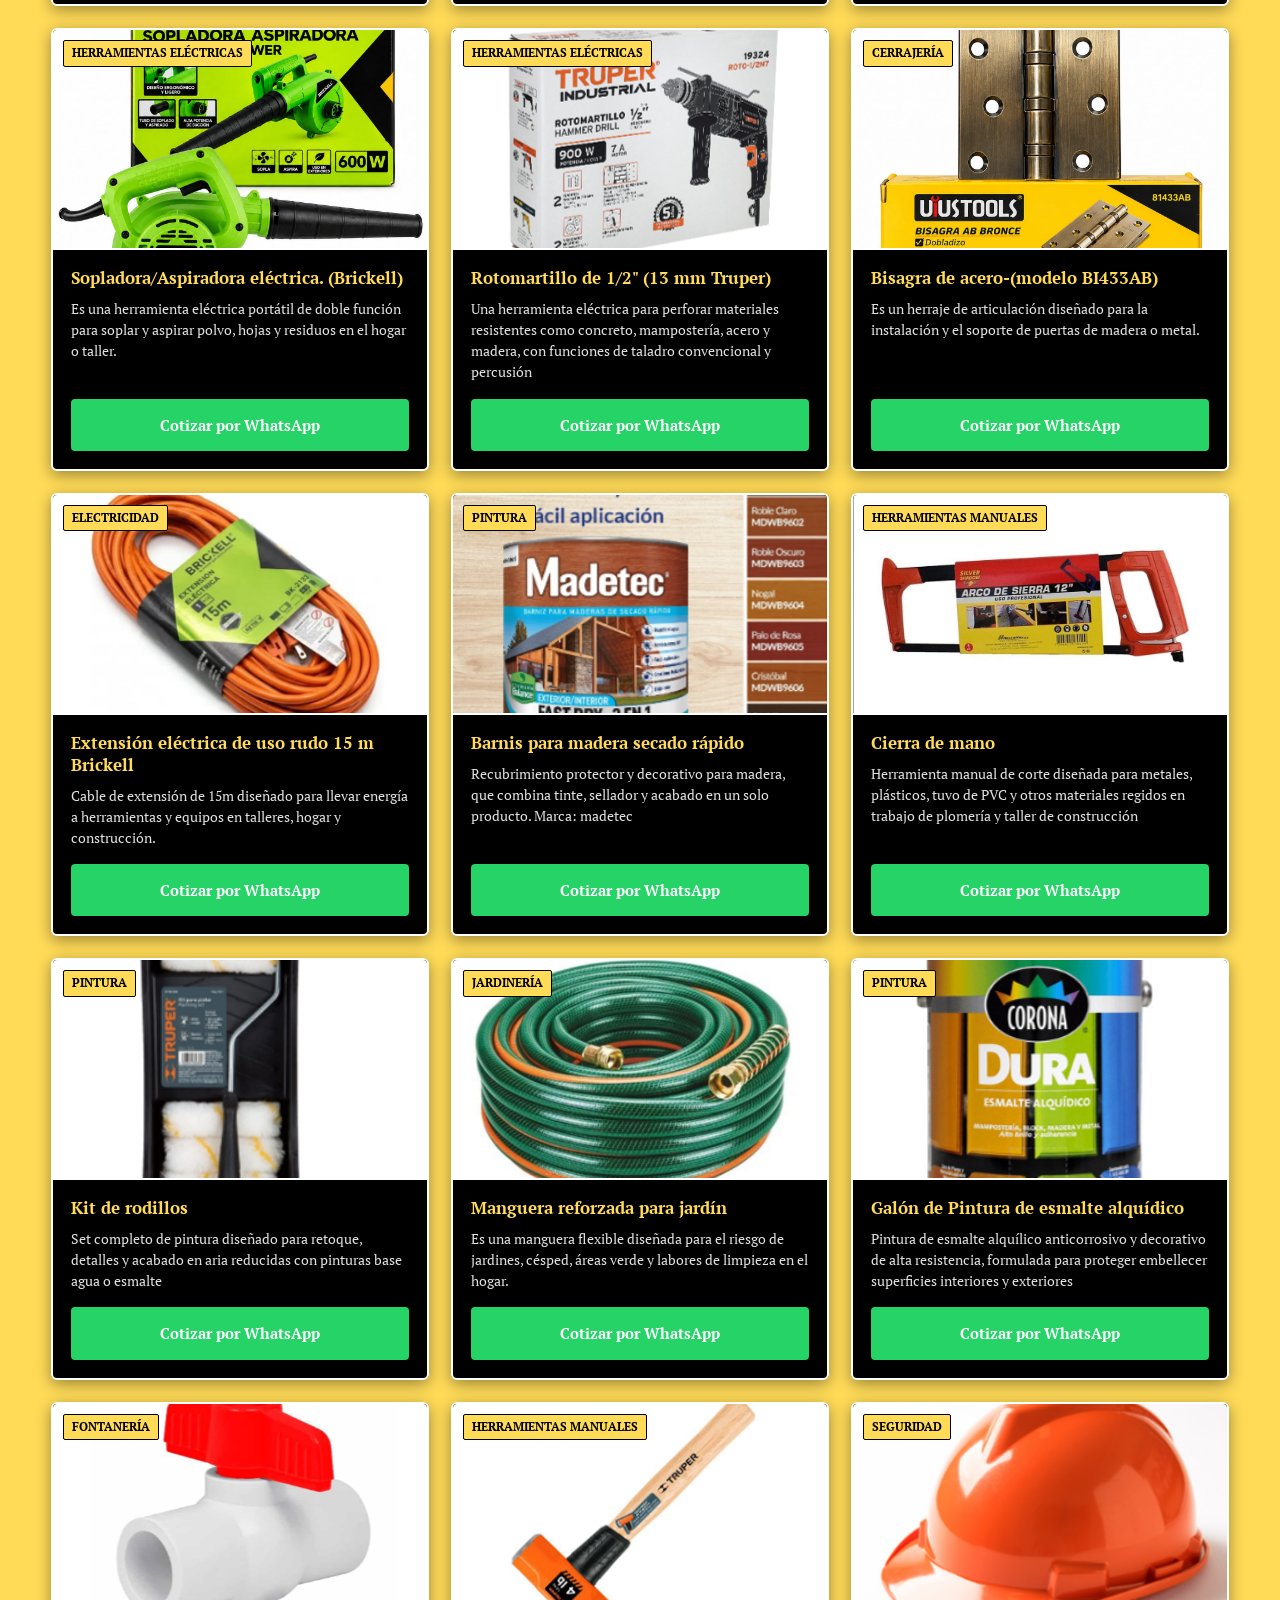
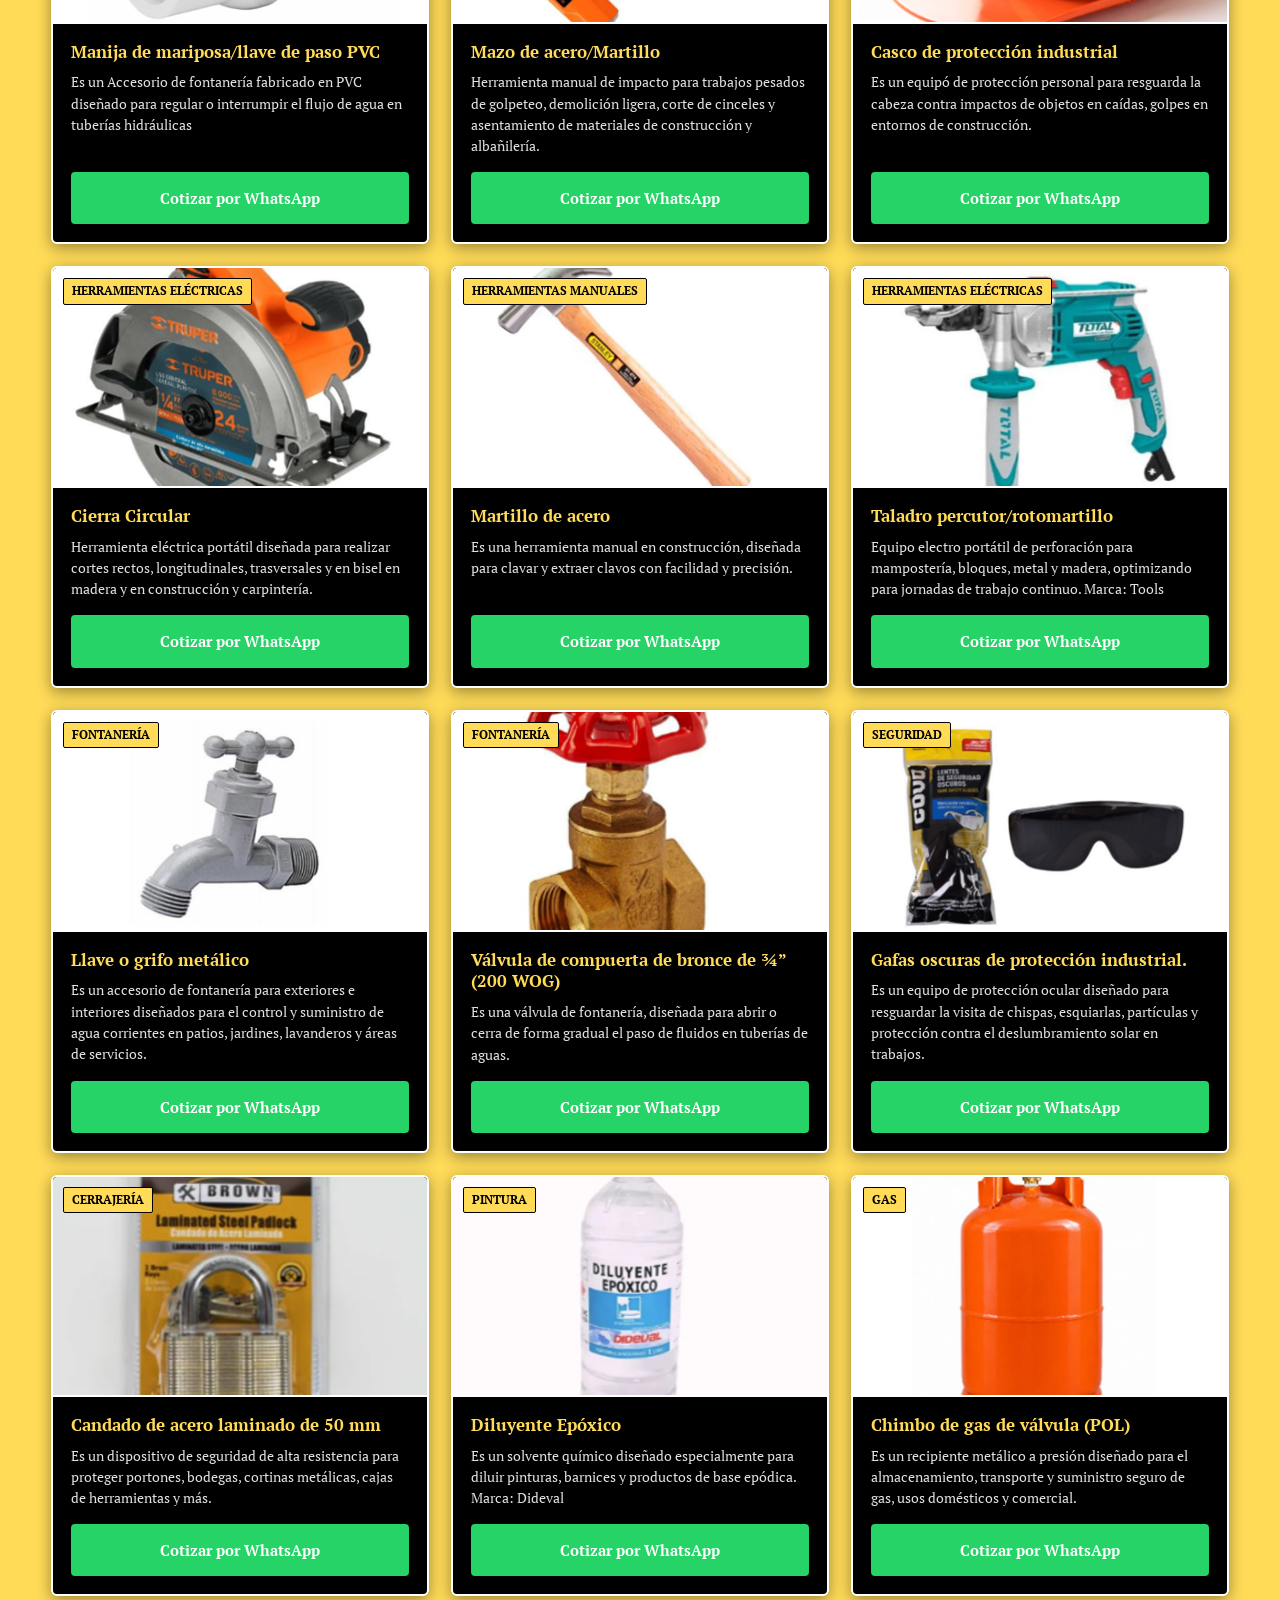
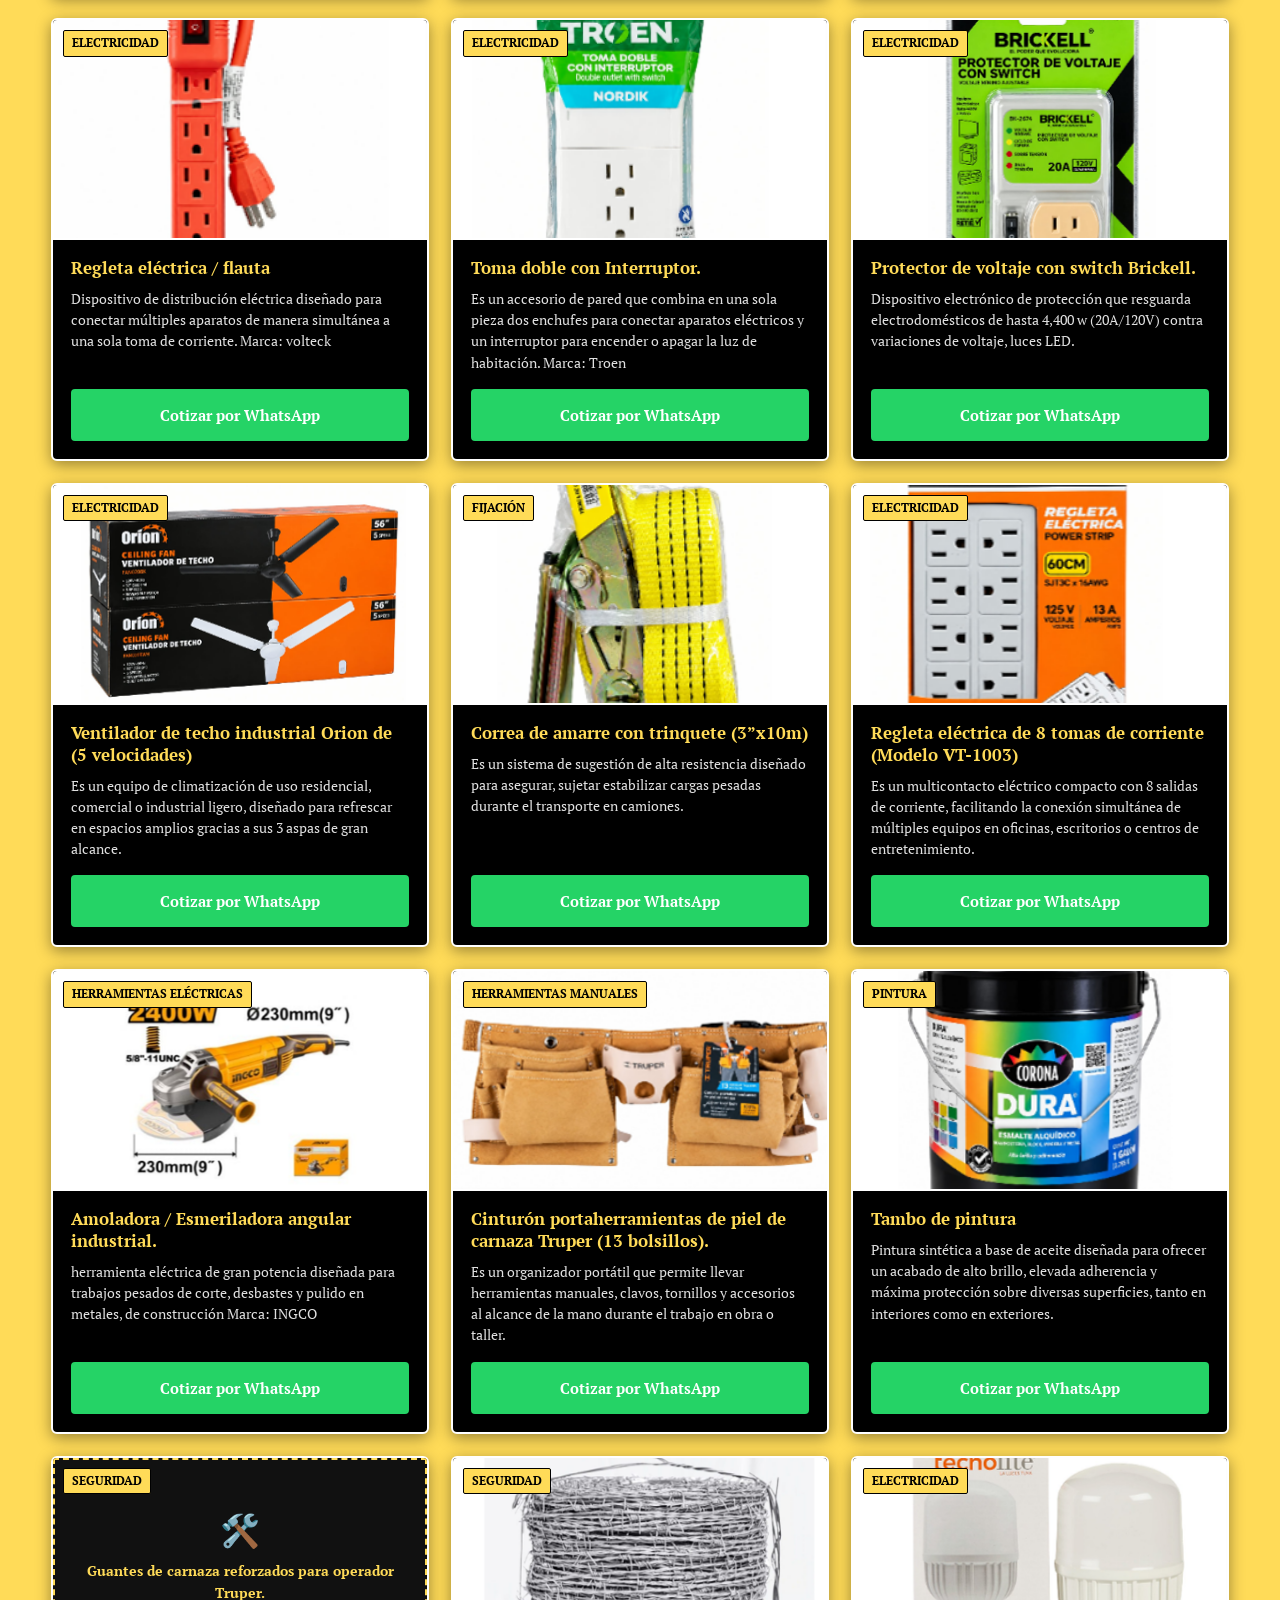
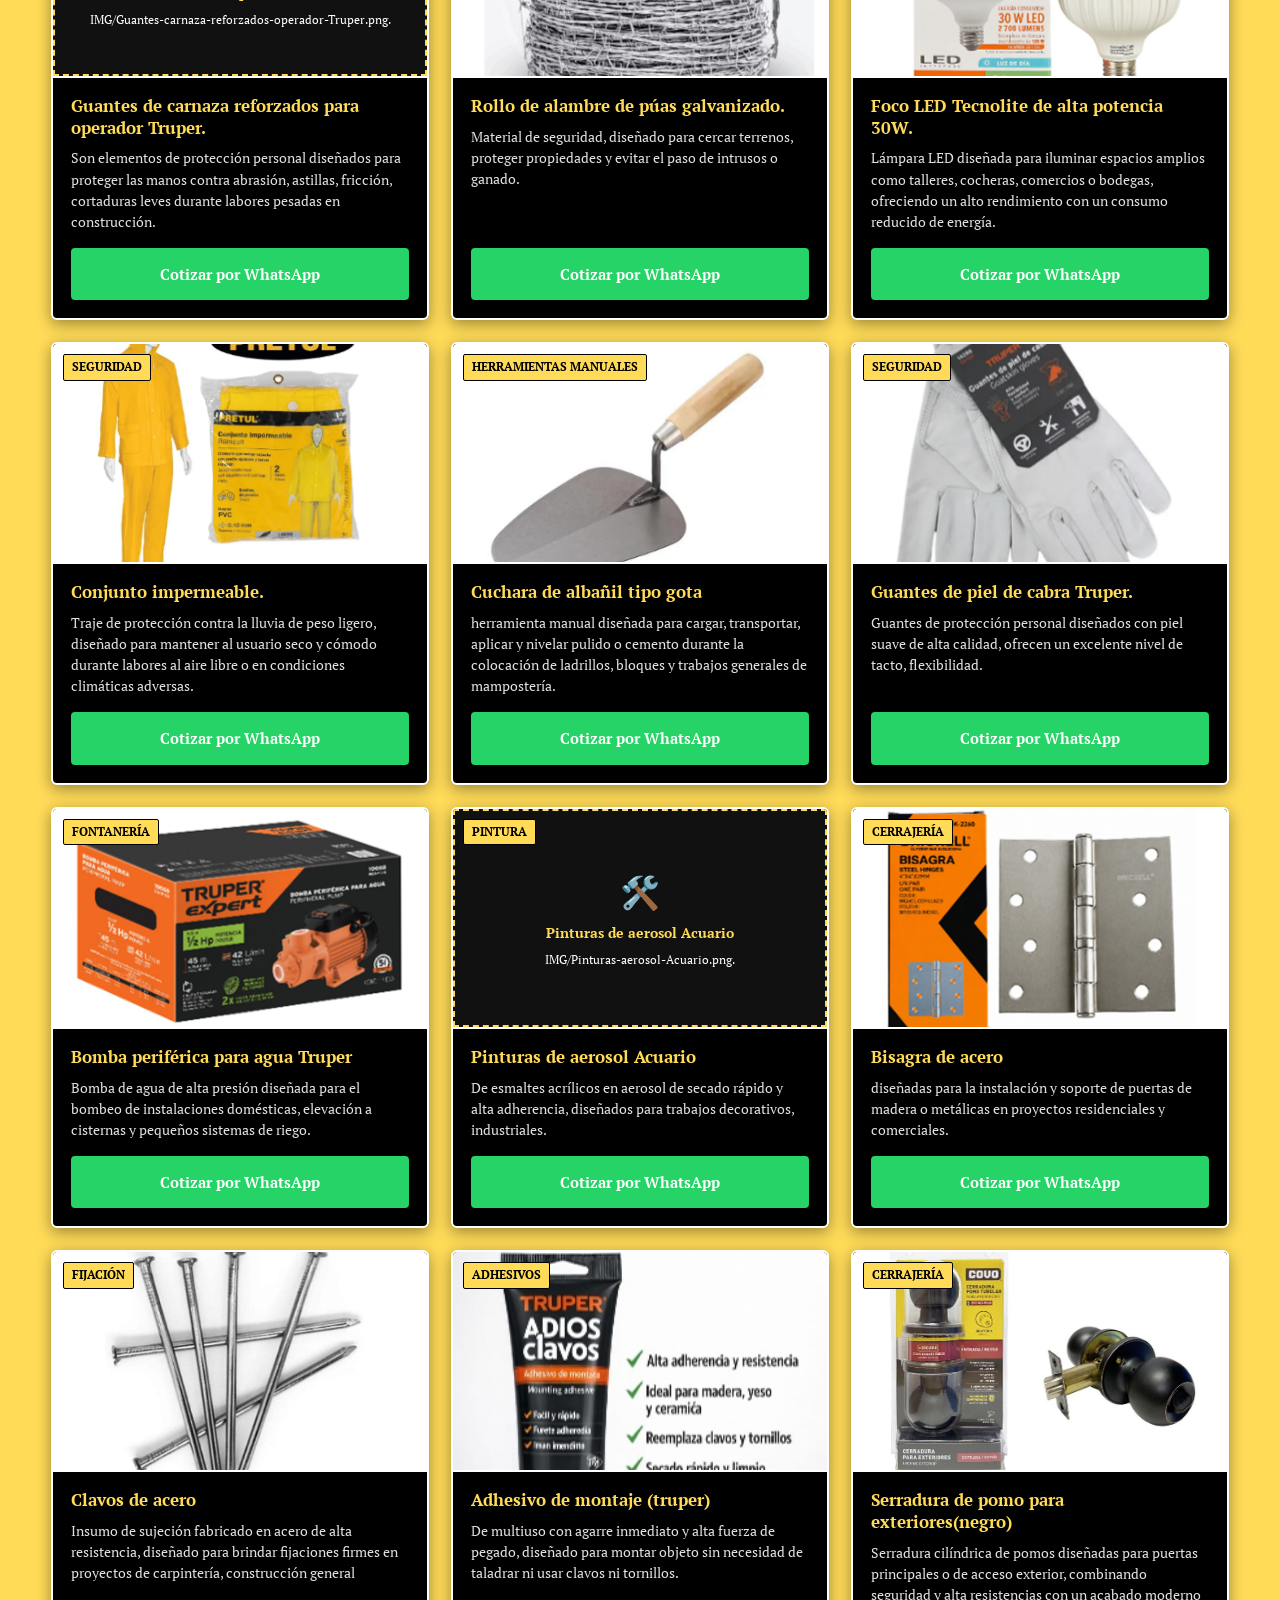
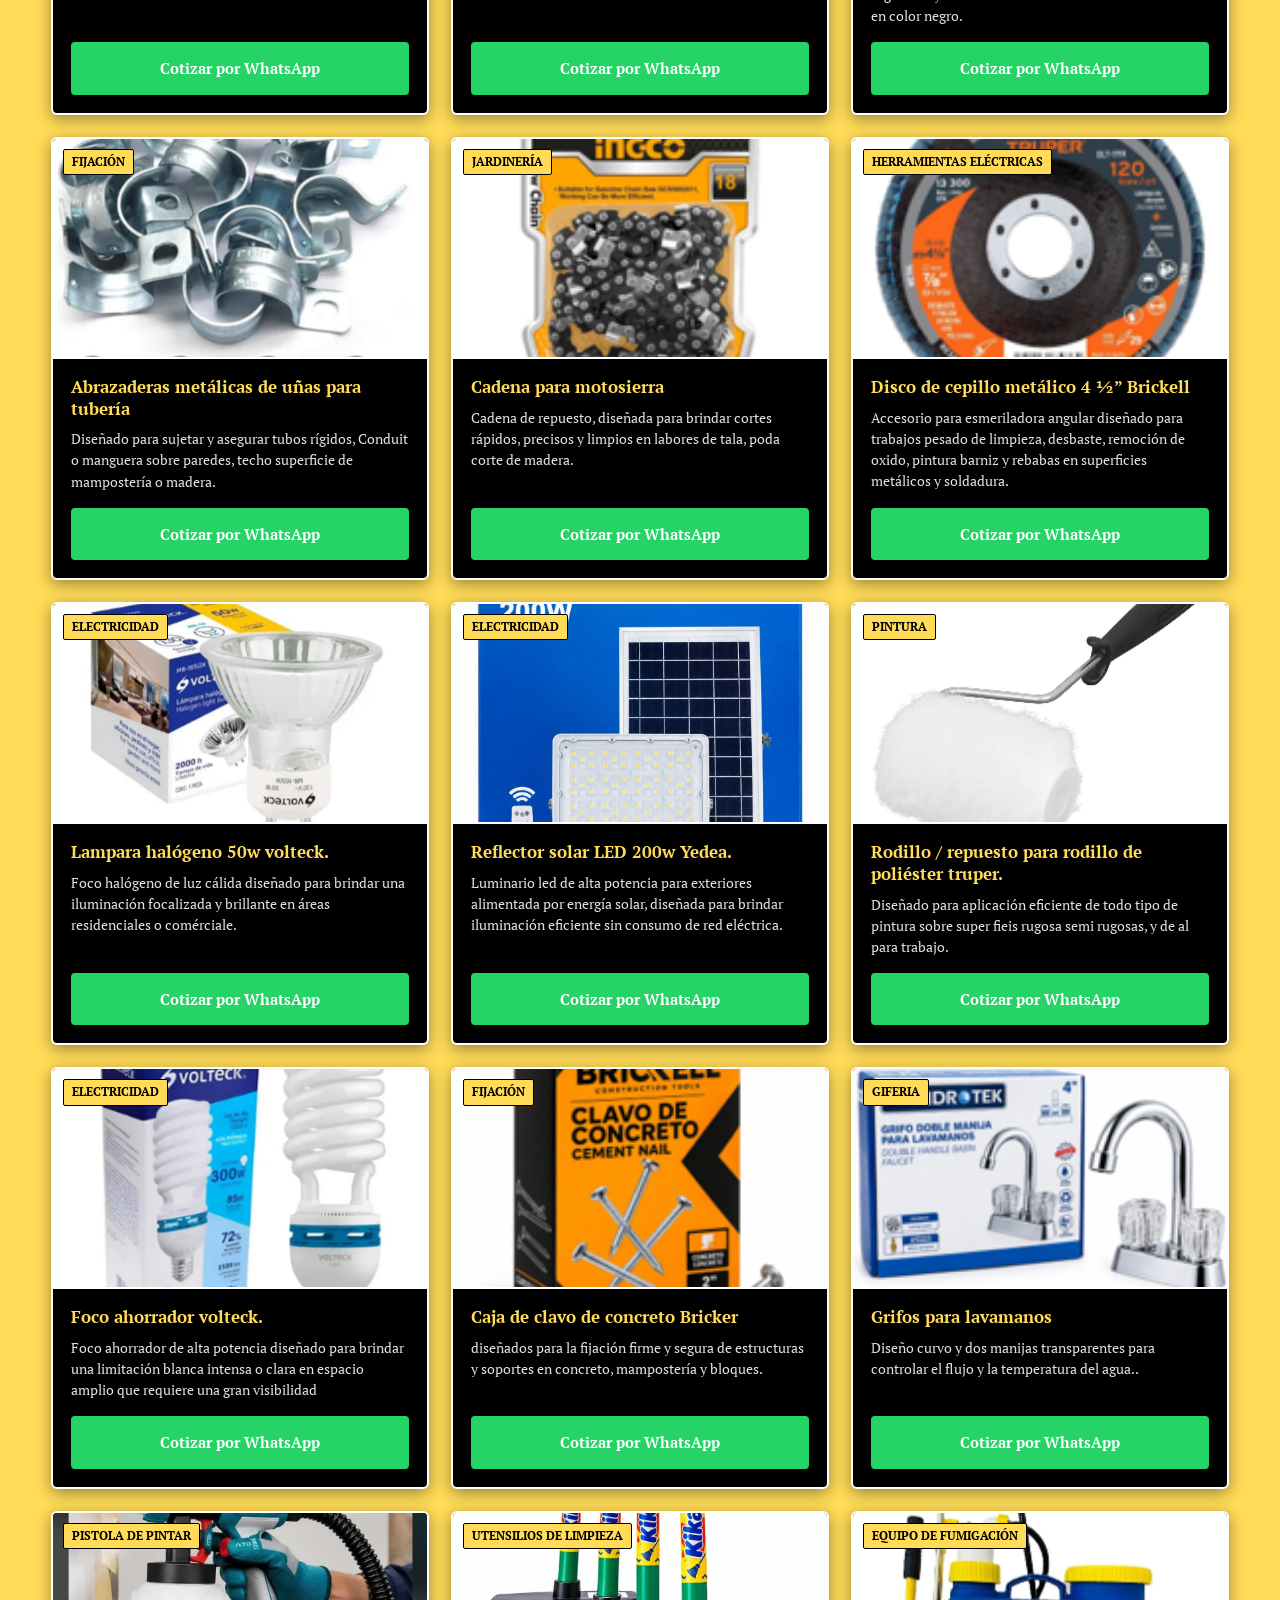
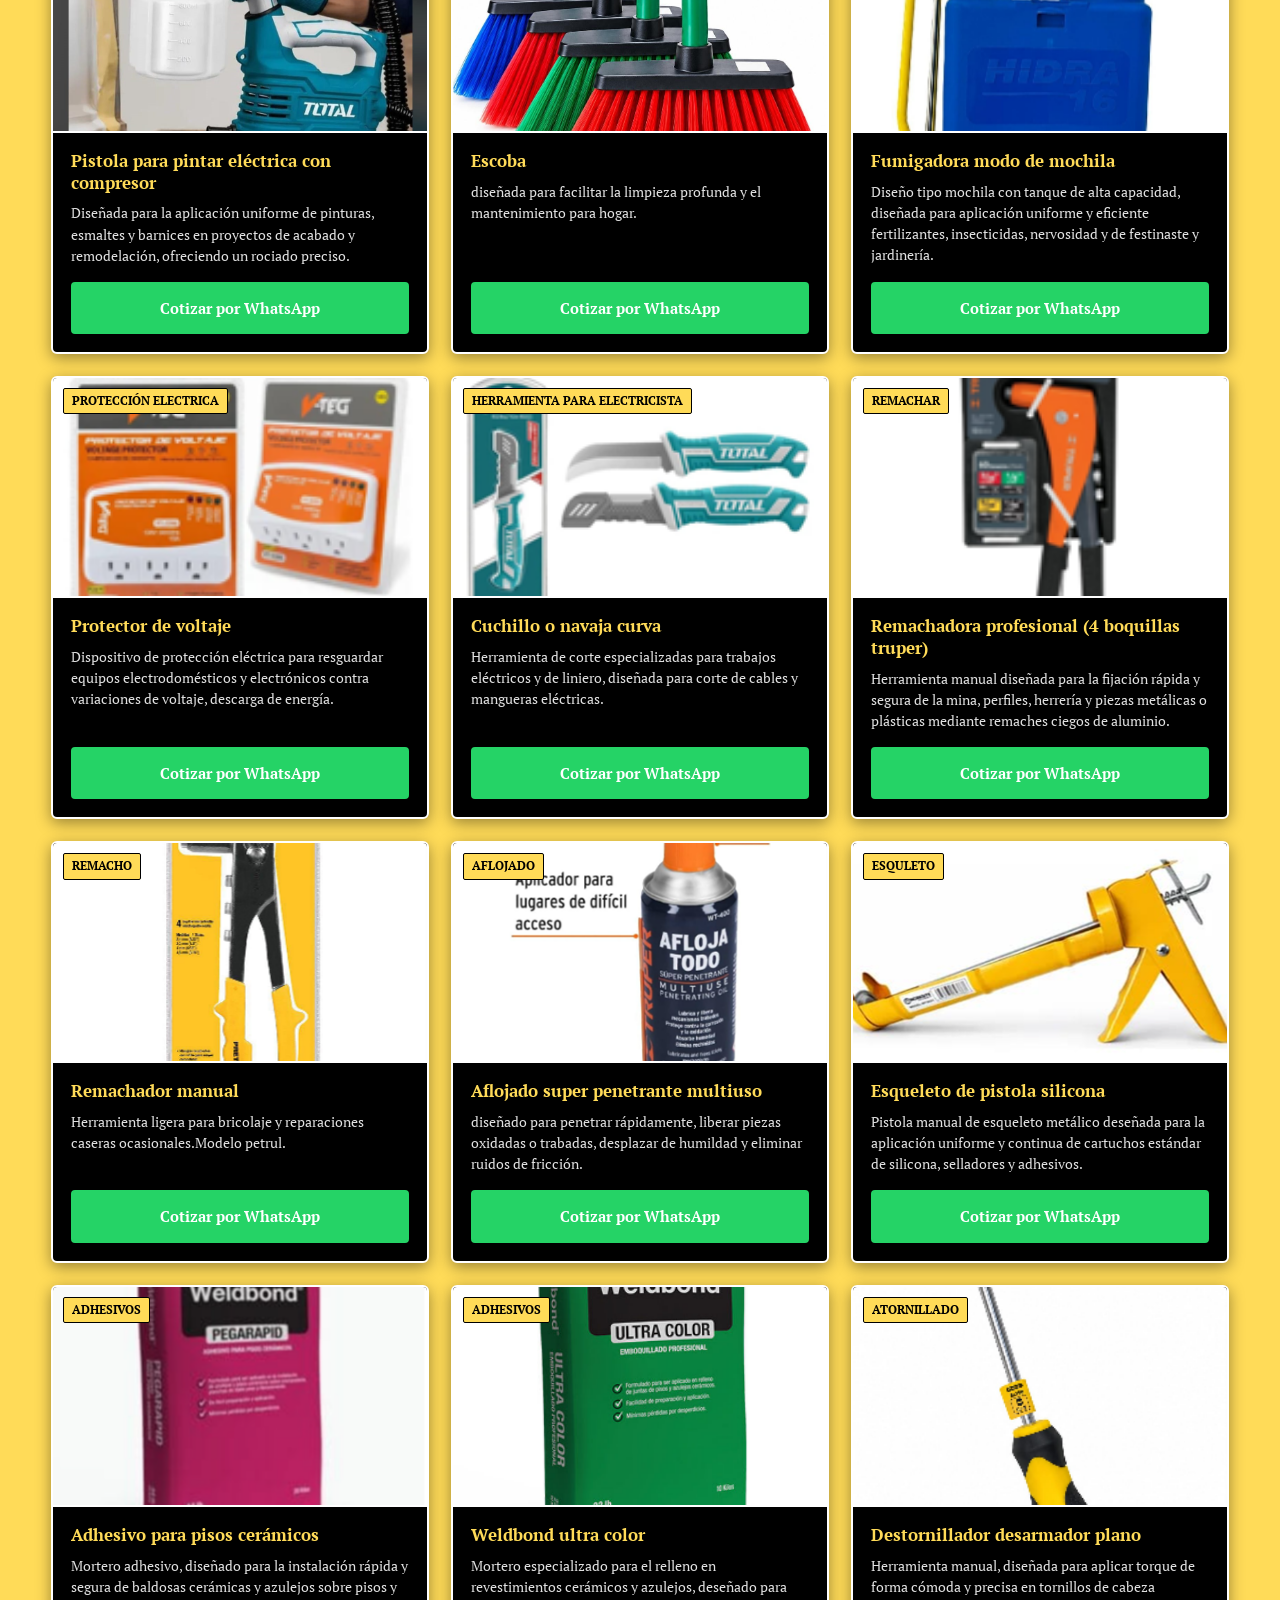
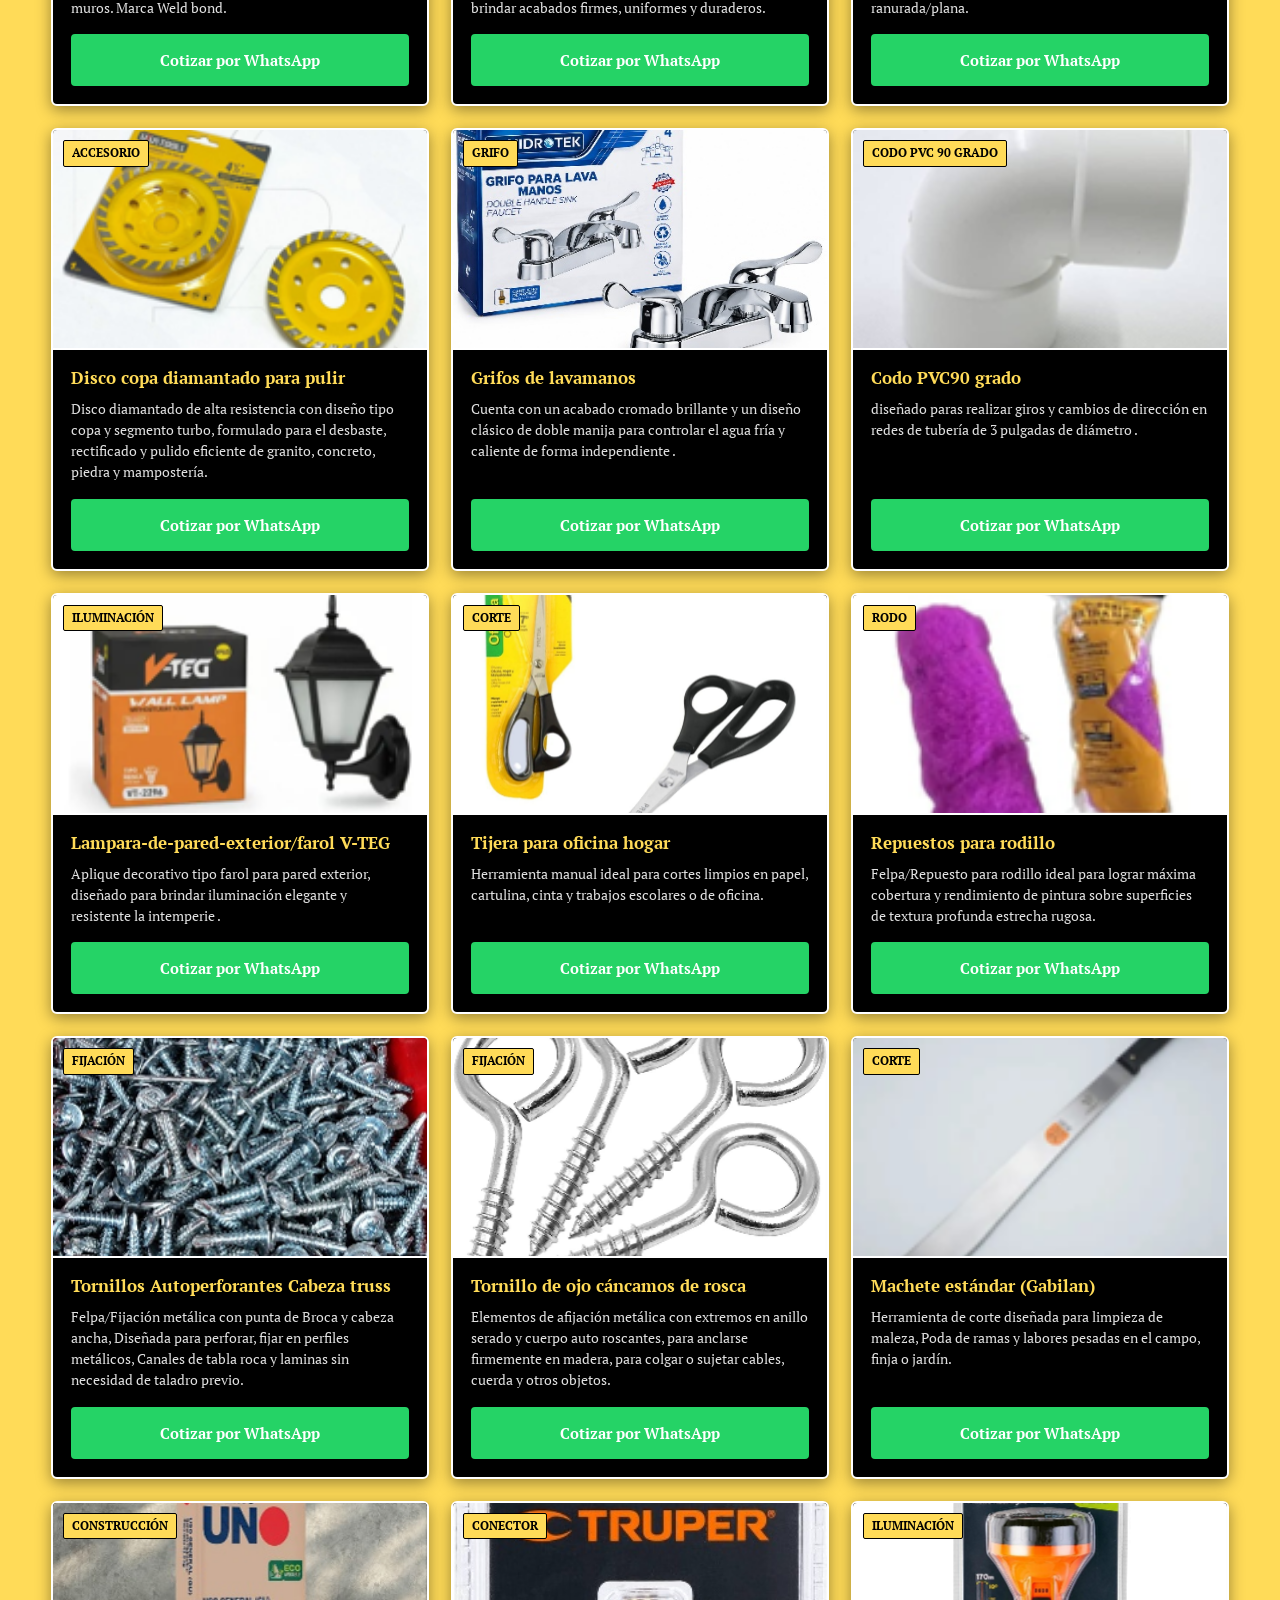
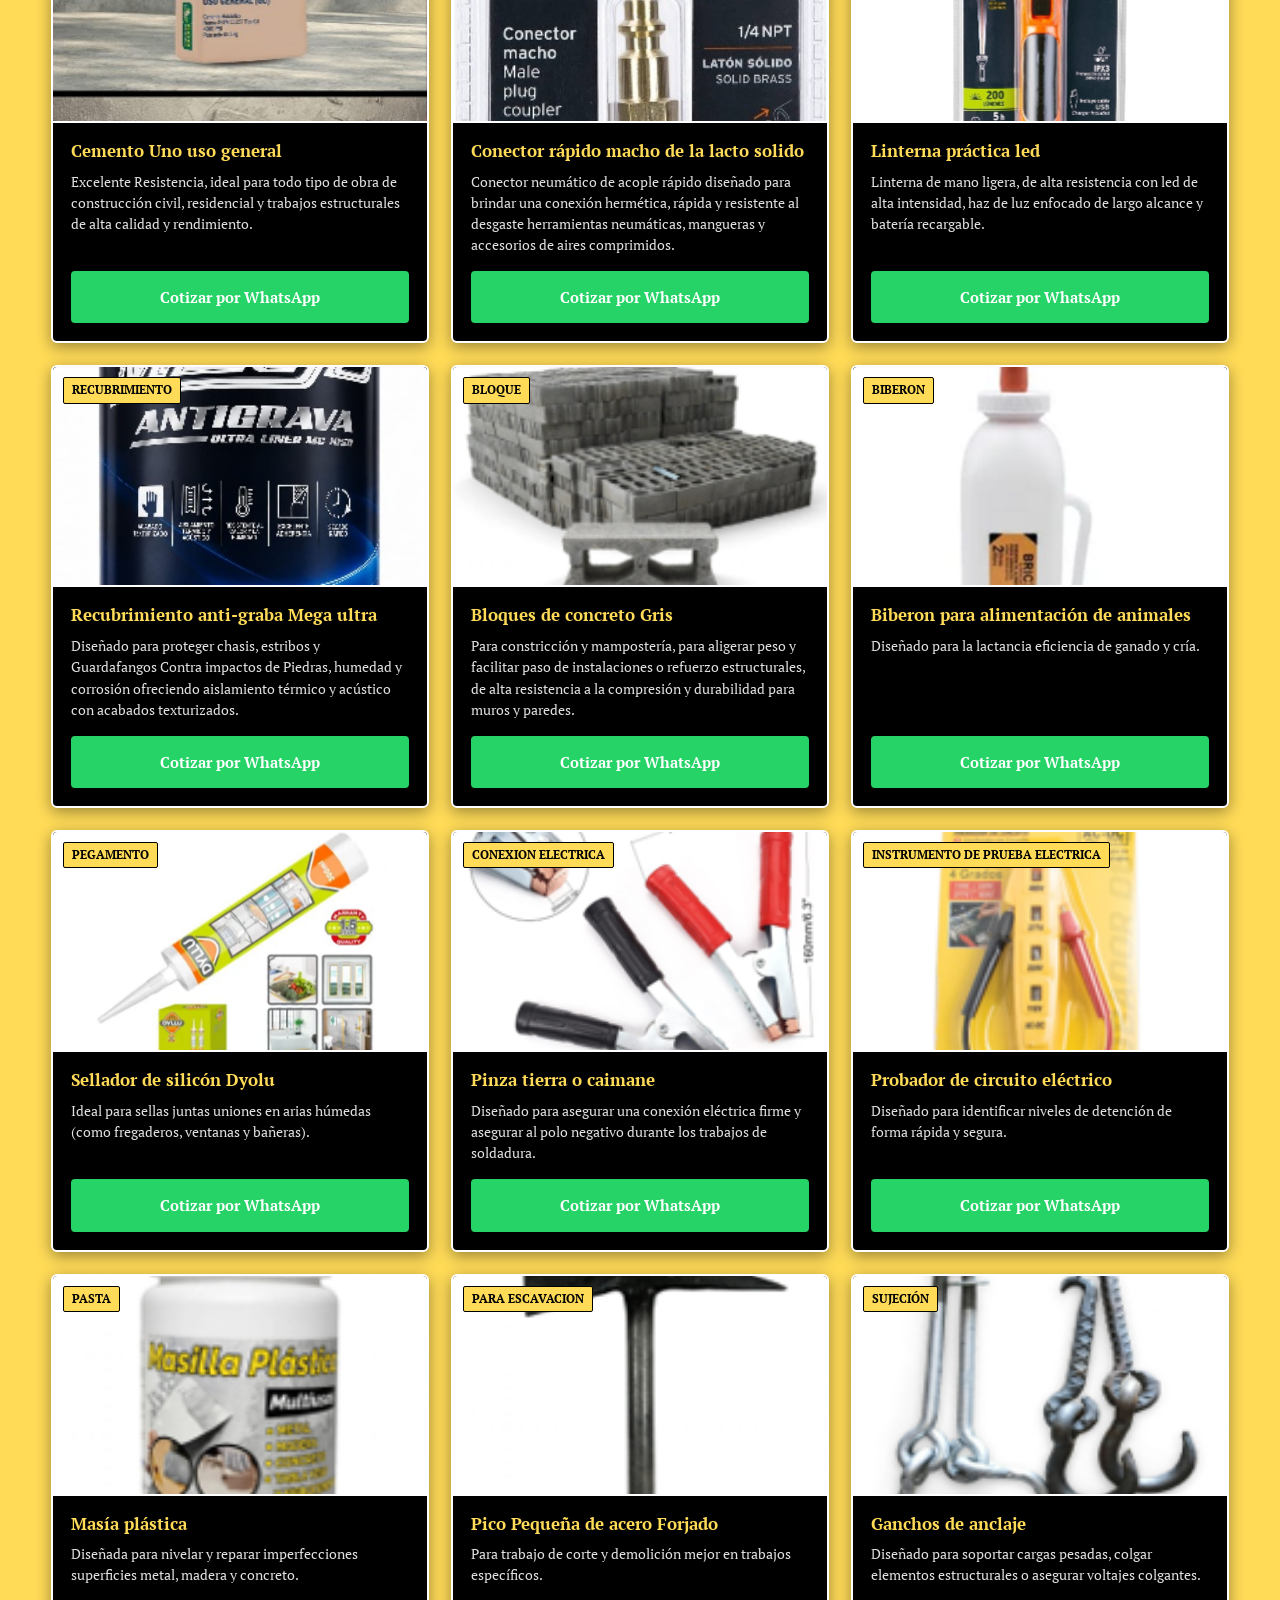
==== commit cd0f163c: "Update index.html" ====
--- a/index.html
+++ b/index.html
@@ -673,9 +673,7 @@
 
   <!-- Navegación Principal -->
       <a href="#inicio" class="brand-logo">
-        <div class="brand-icon">
-            <img src="IMG/logo.png" alt="Logo Inversiones Avelar">
-        </div>
+        <div class="brand-icon">IA</div>
         <div class="brand-text">
           <h1>INVERSIONES AVELAR</h1>
           <span>FERRETERÍA Y CONSTRUCCIÓN</span>
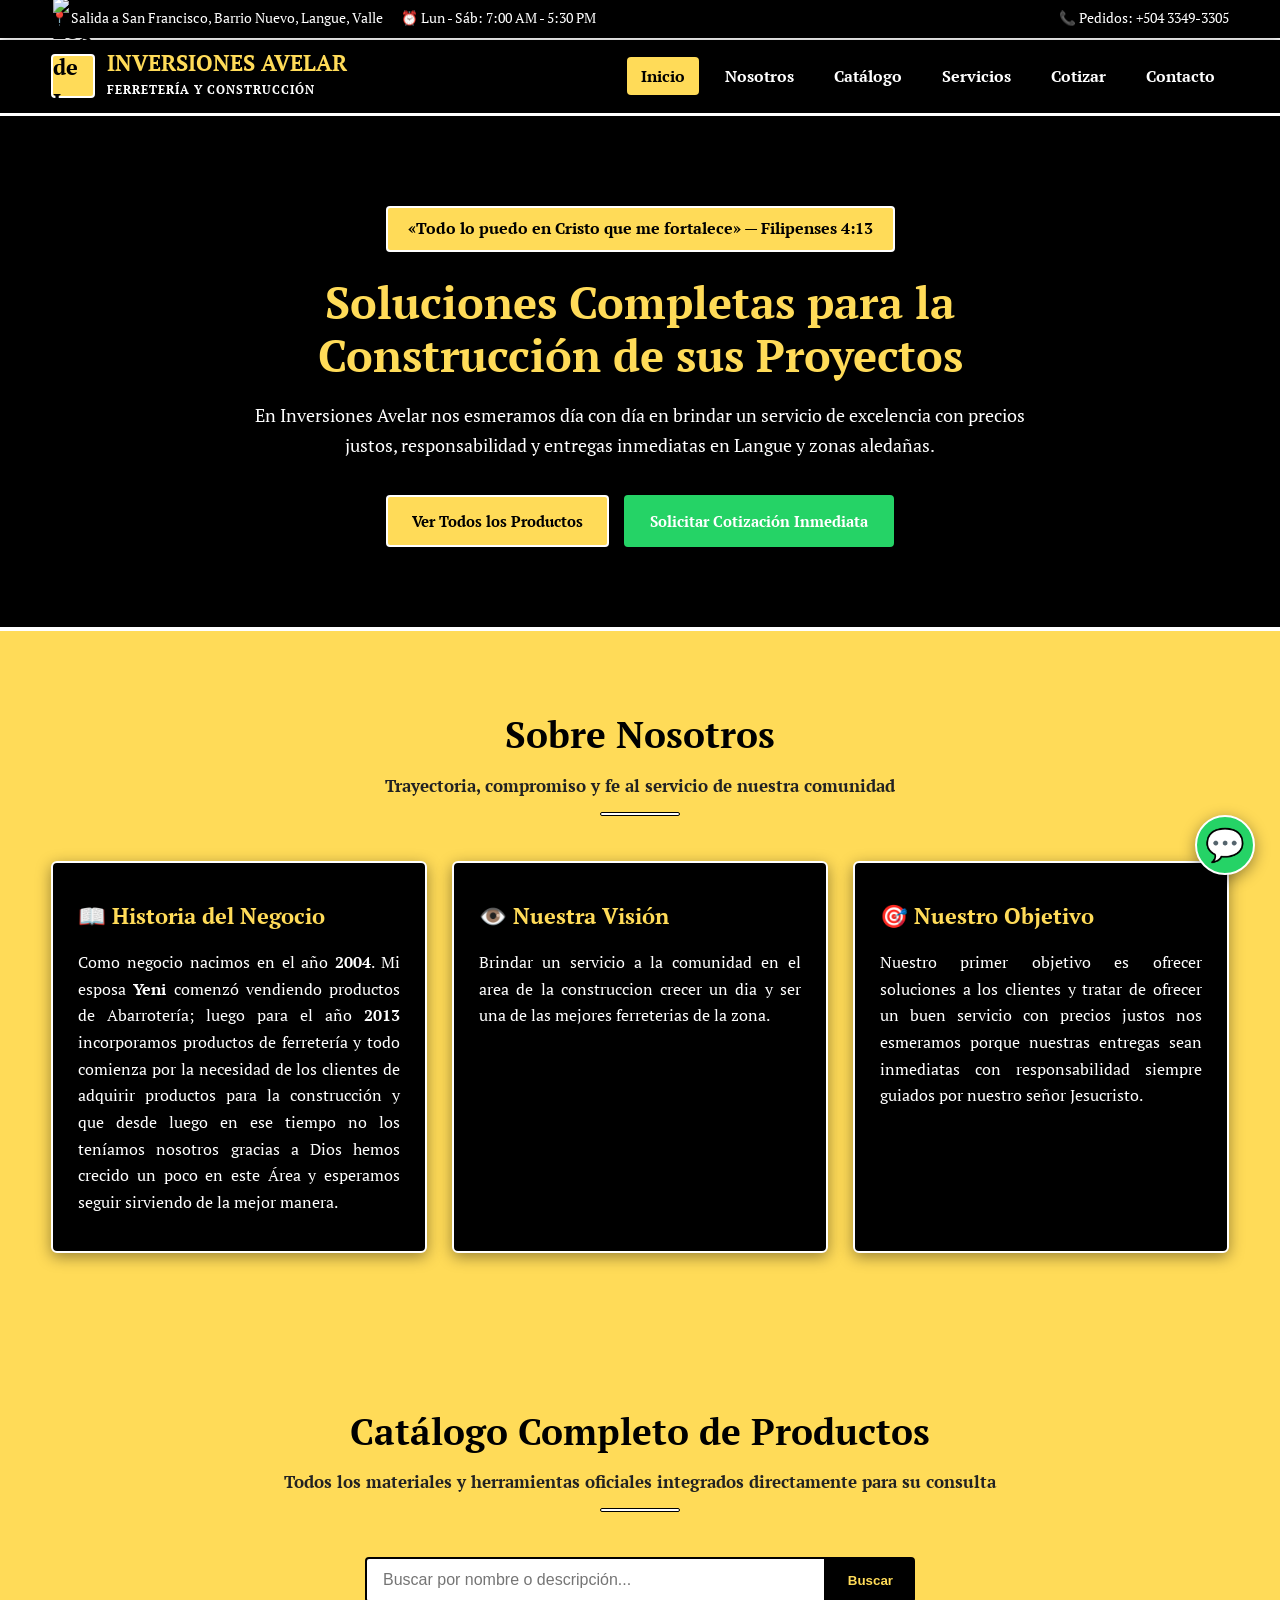
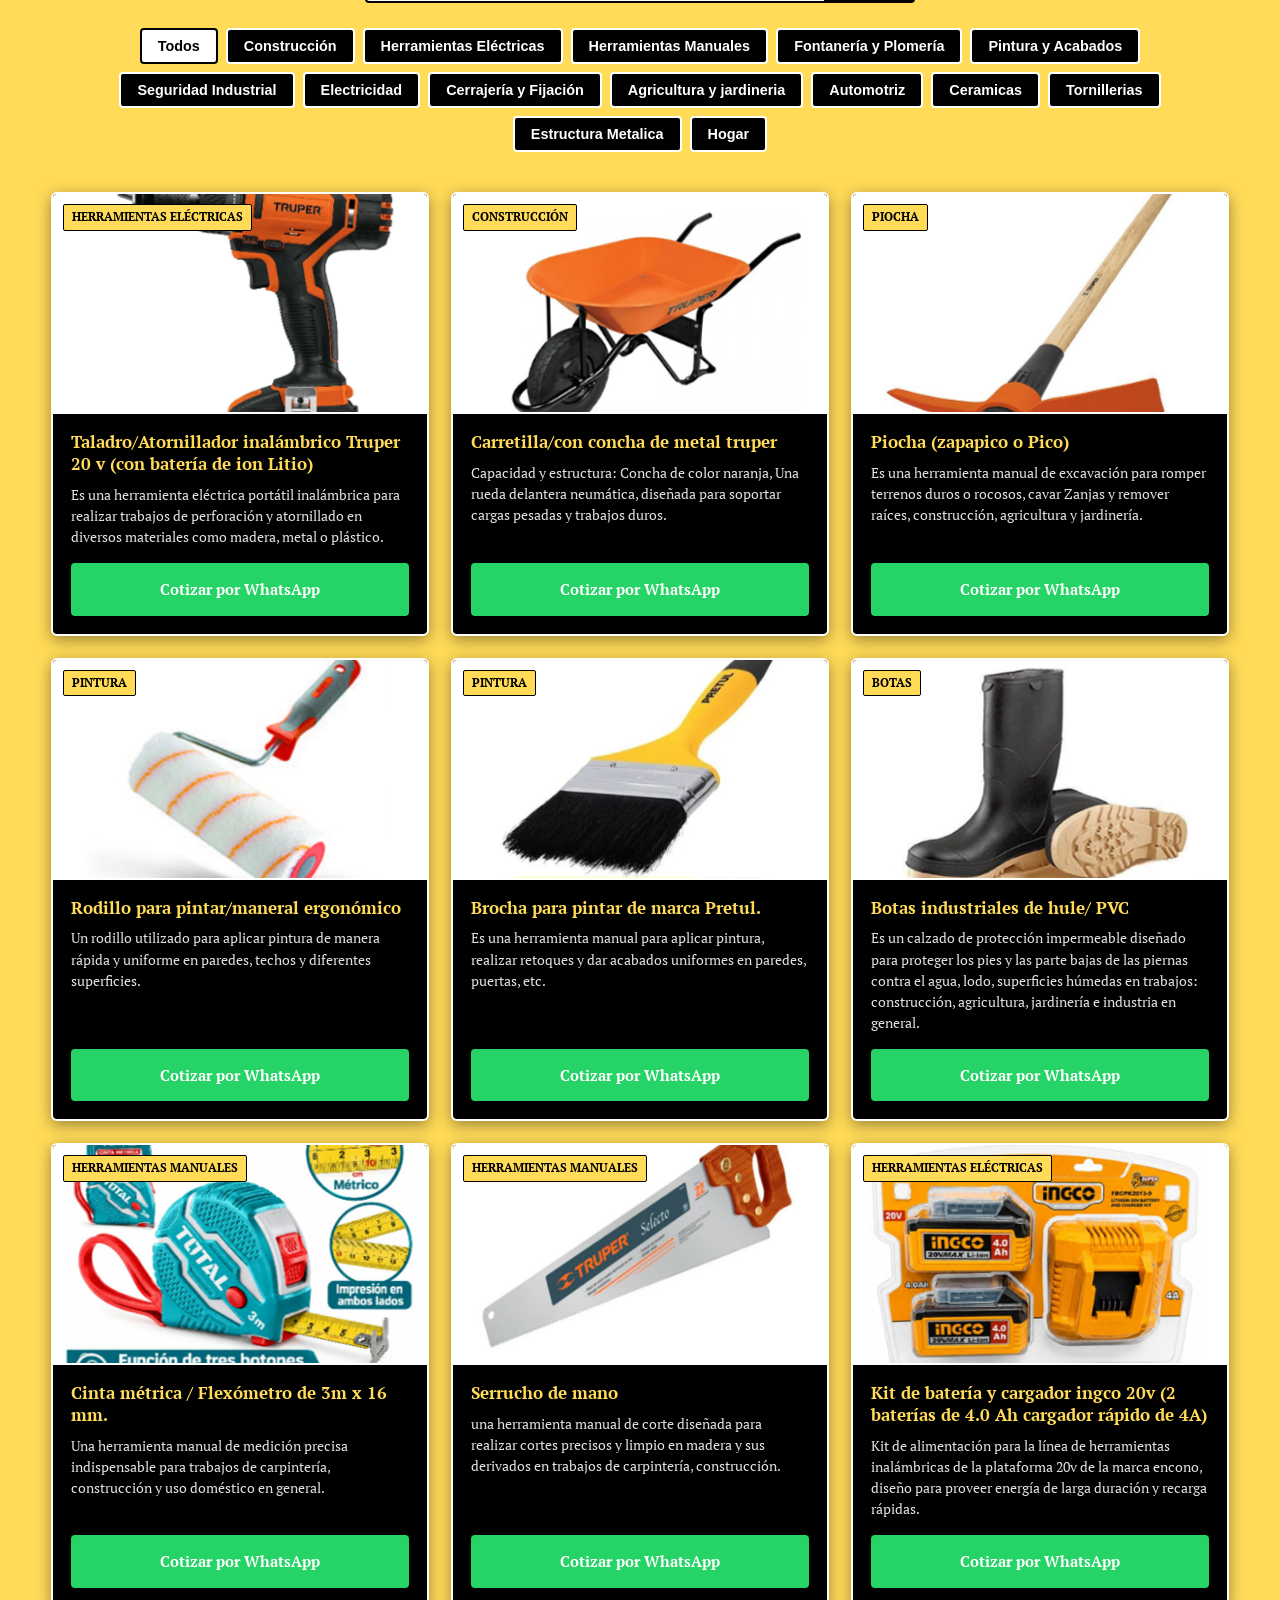
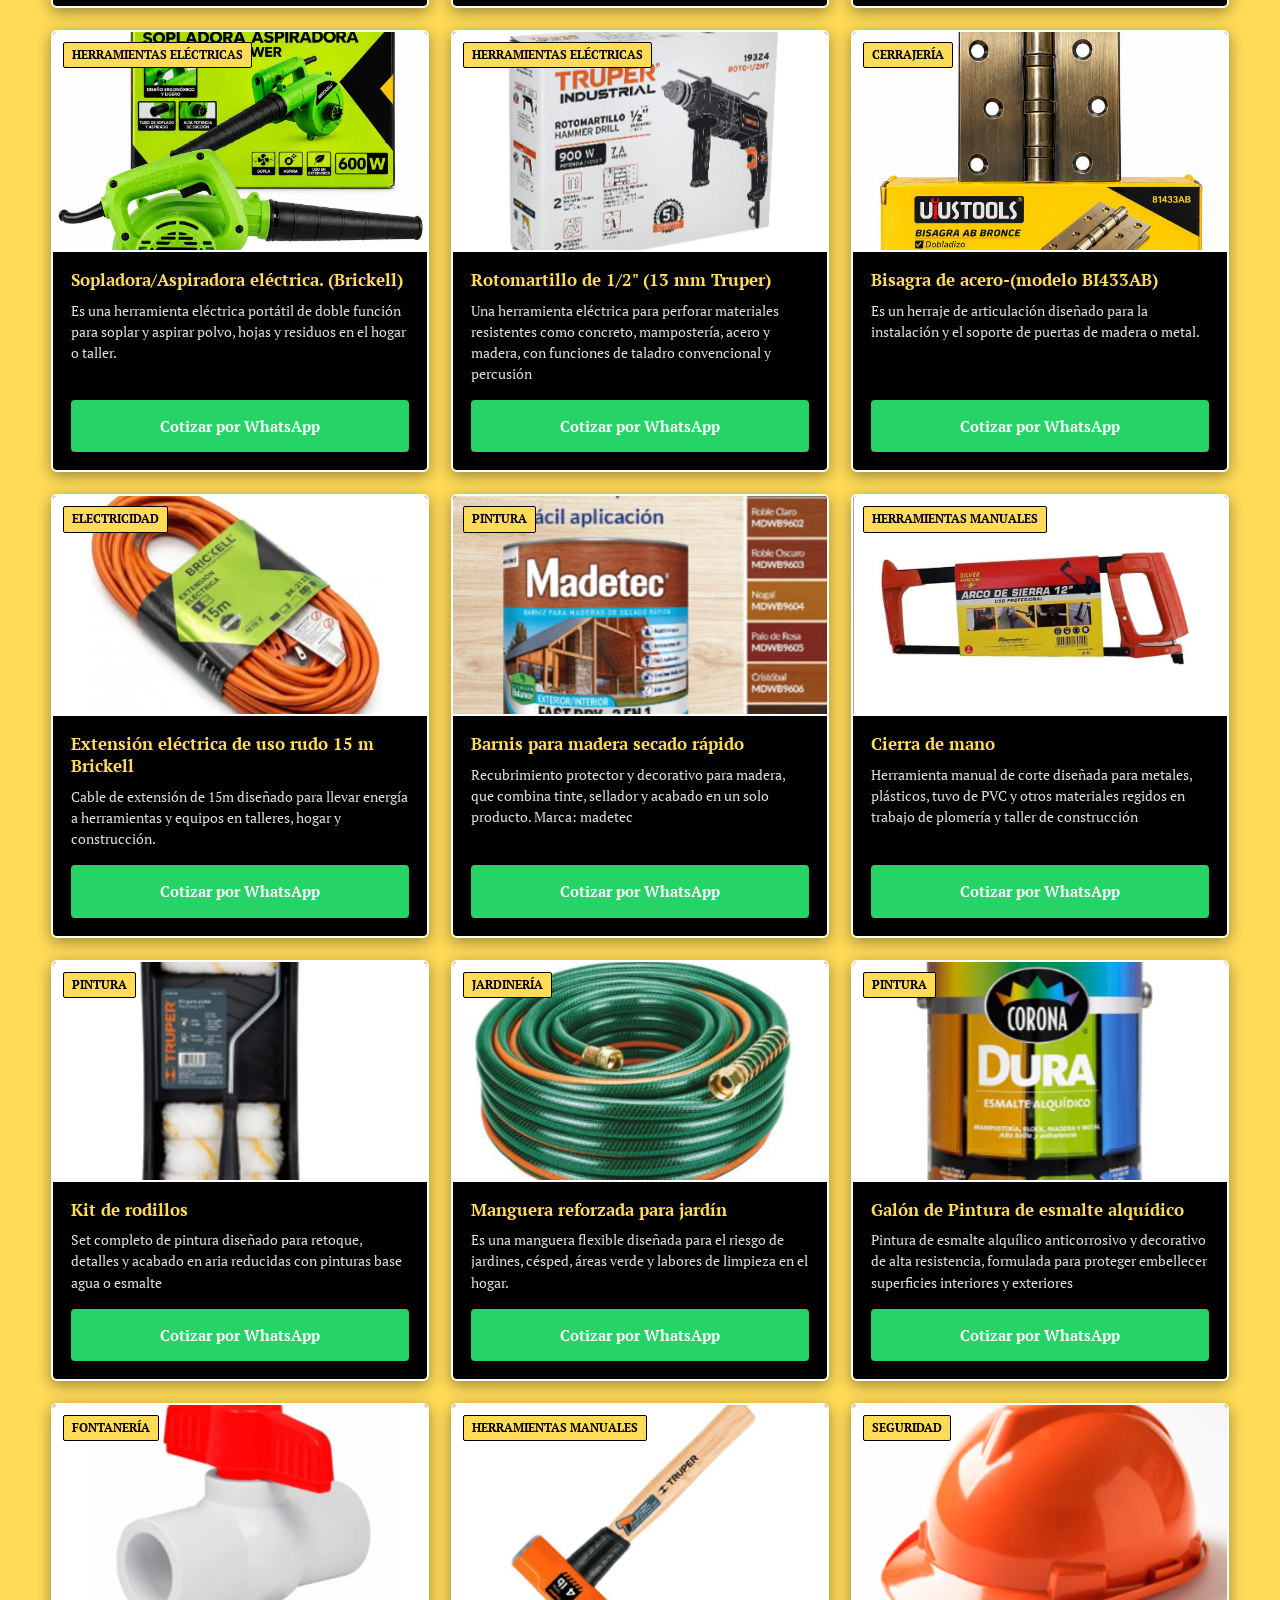
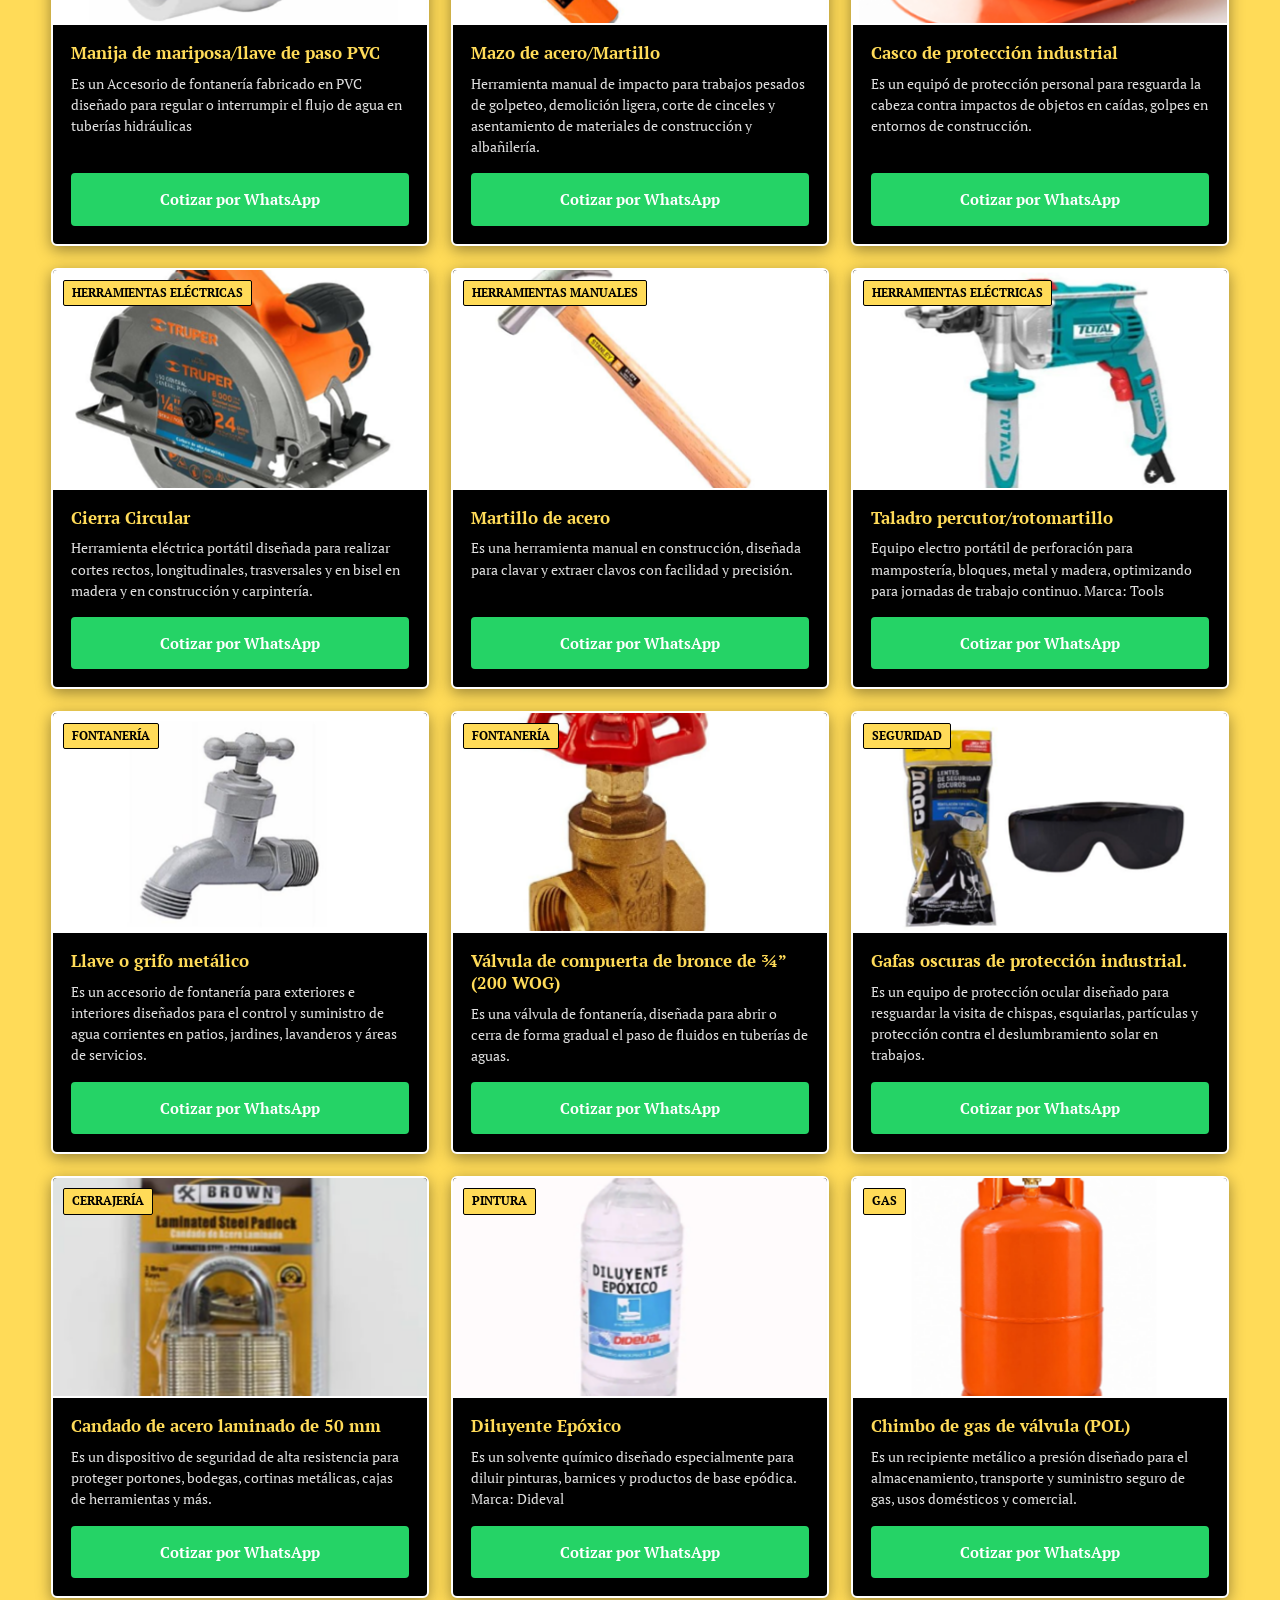
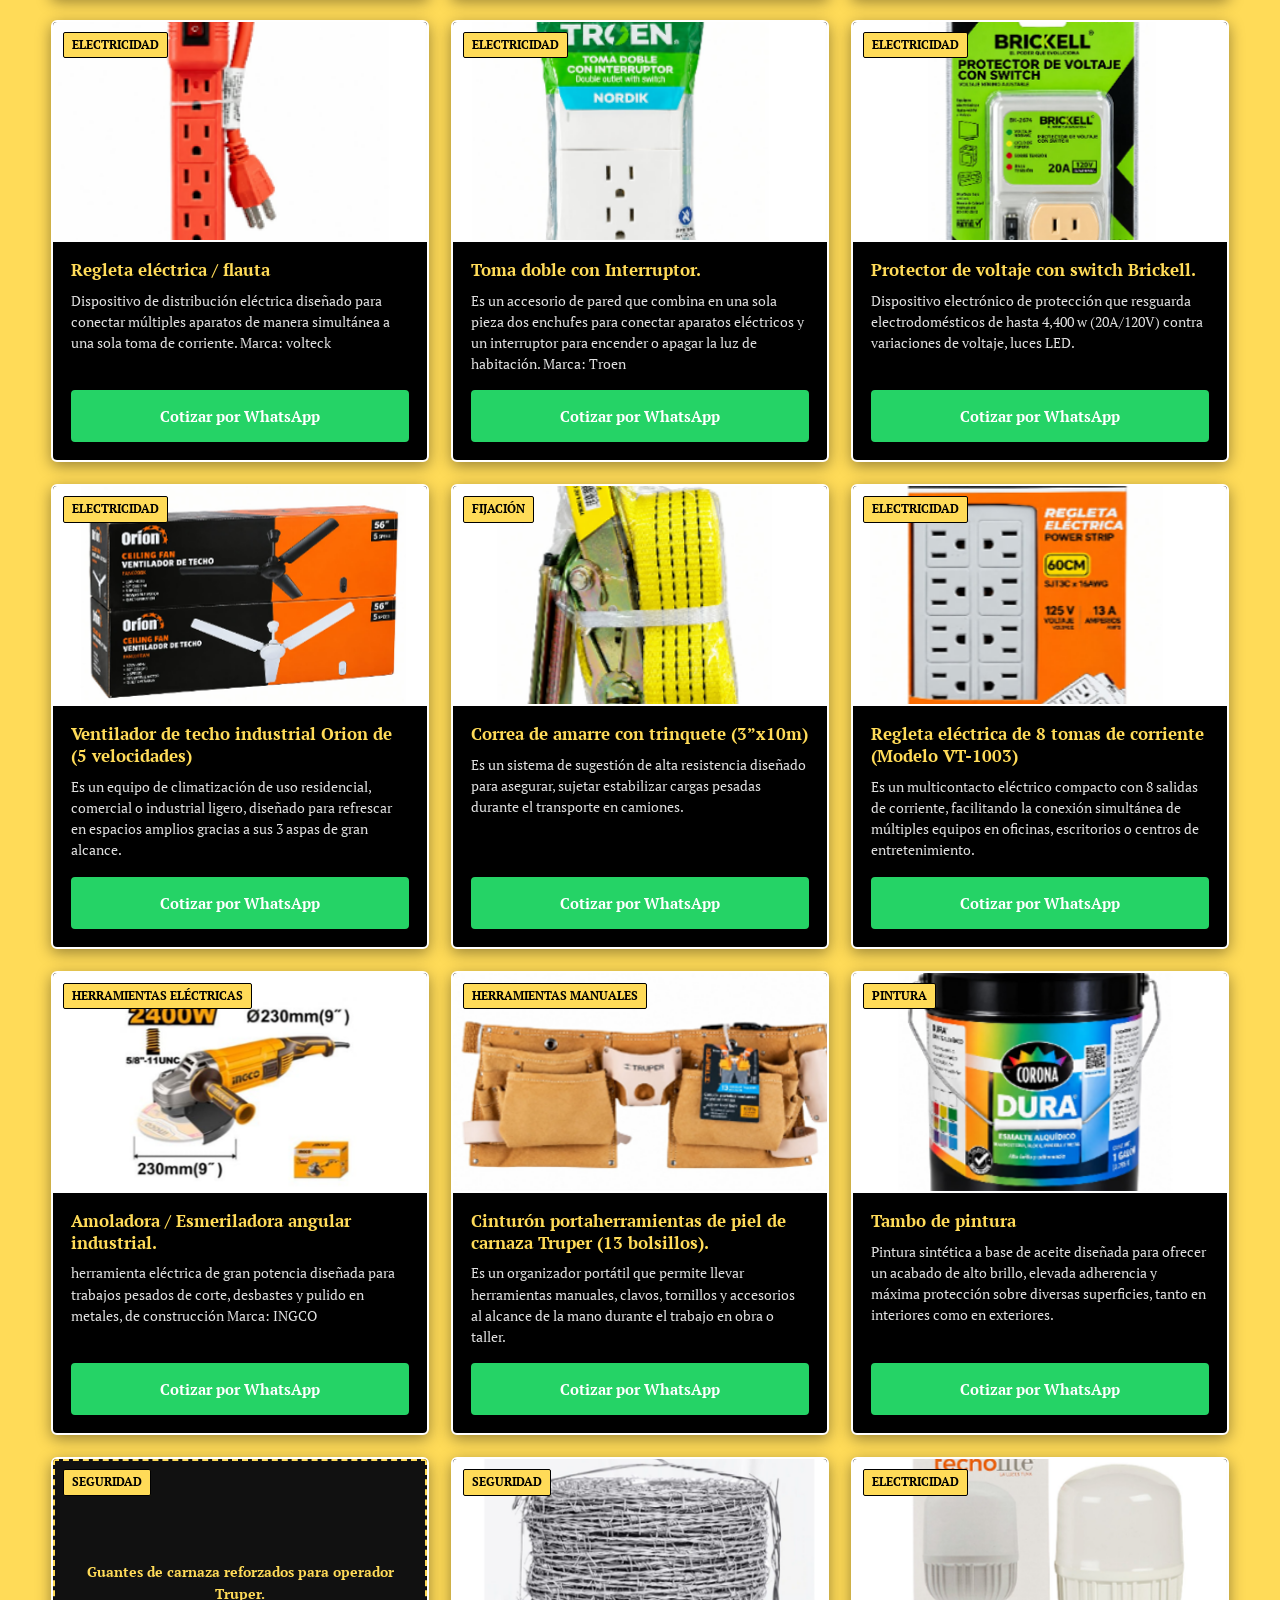
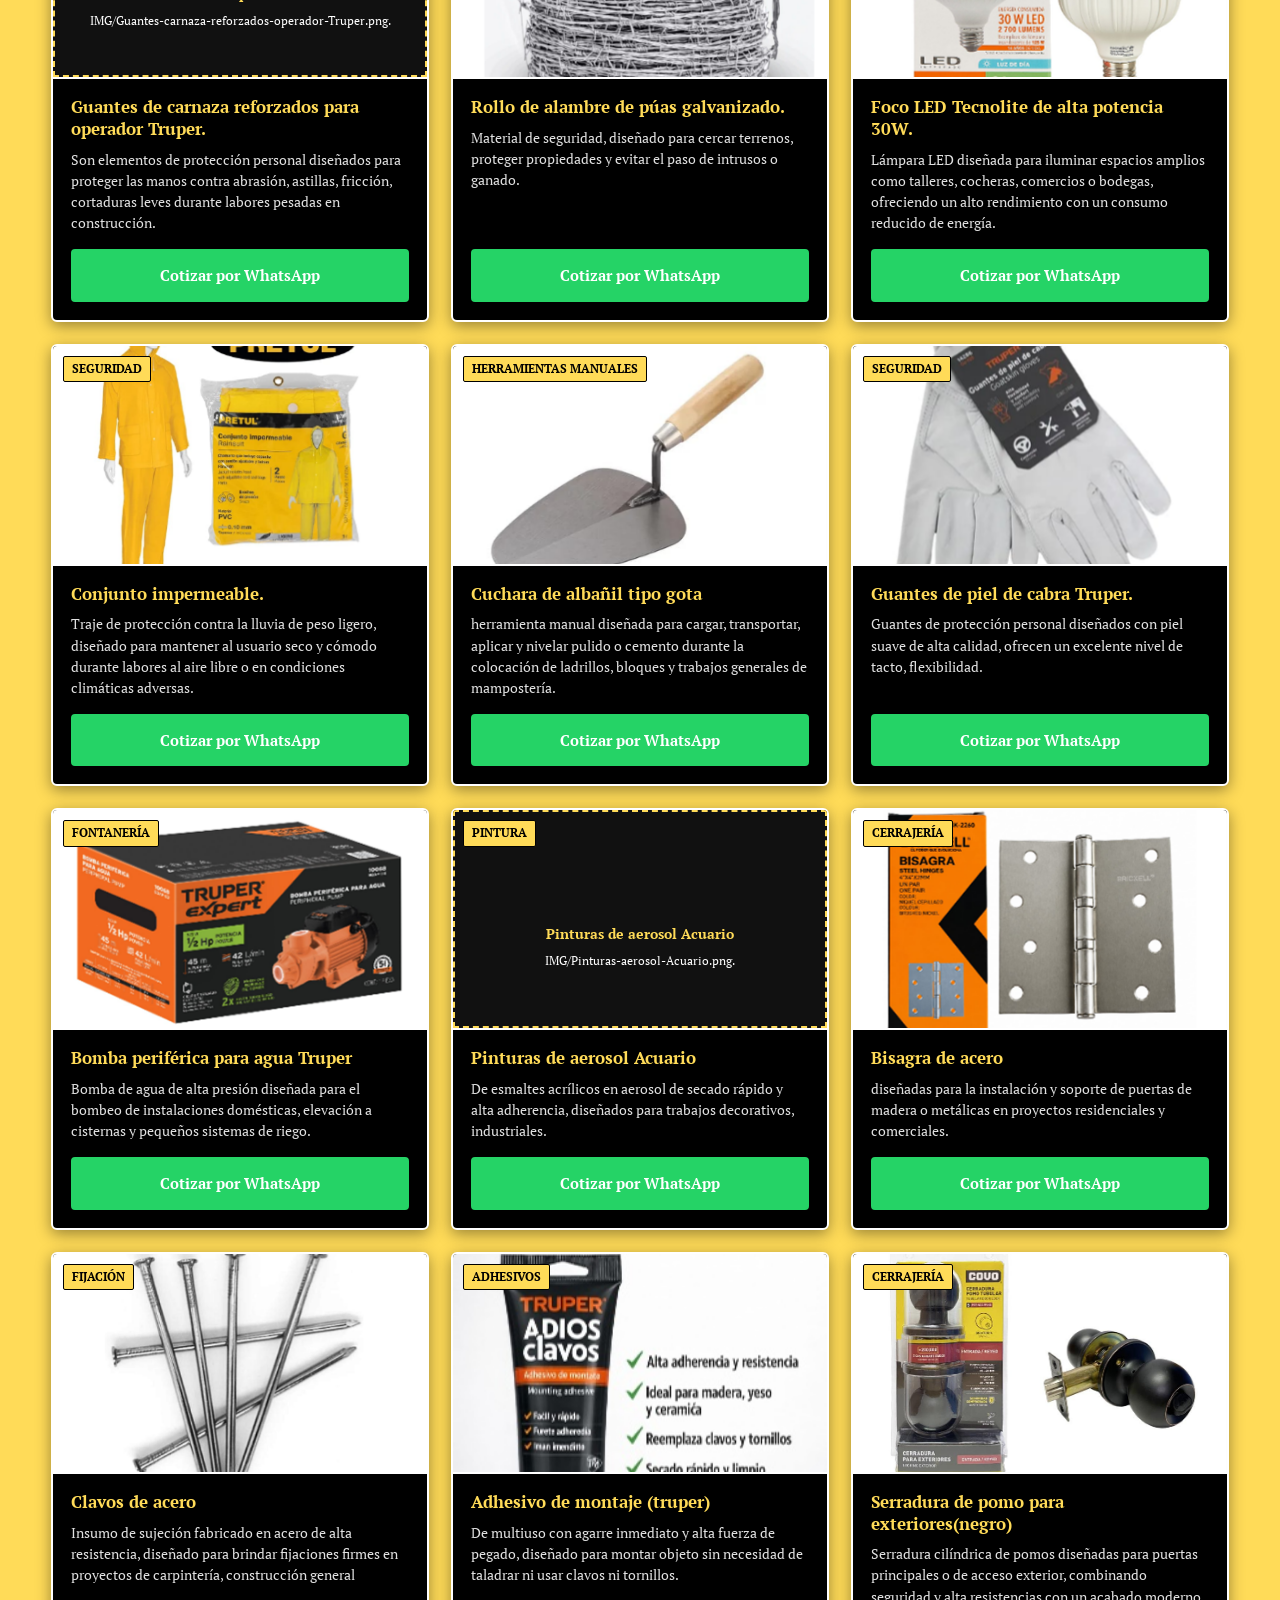
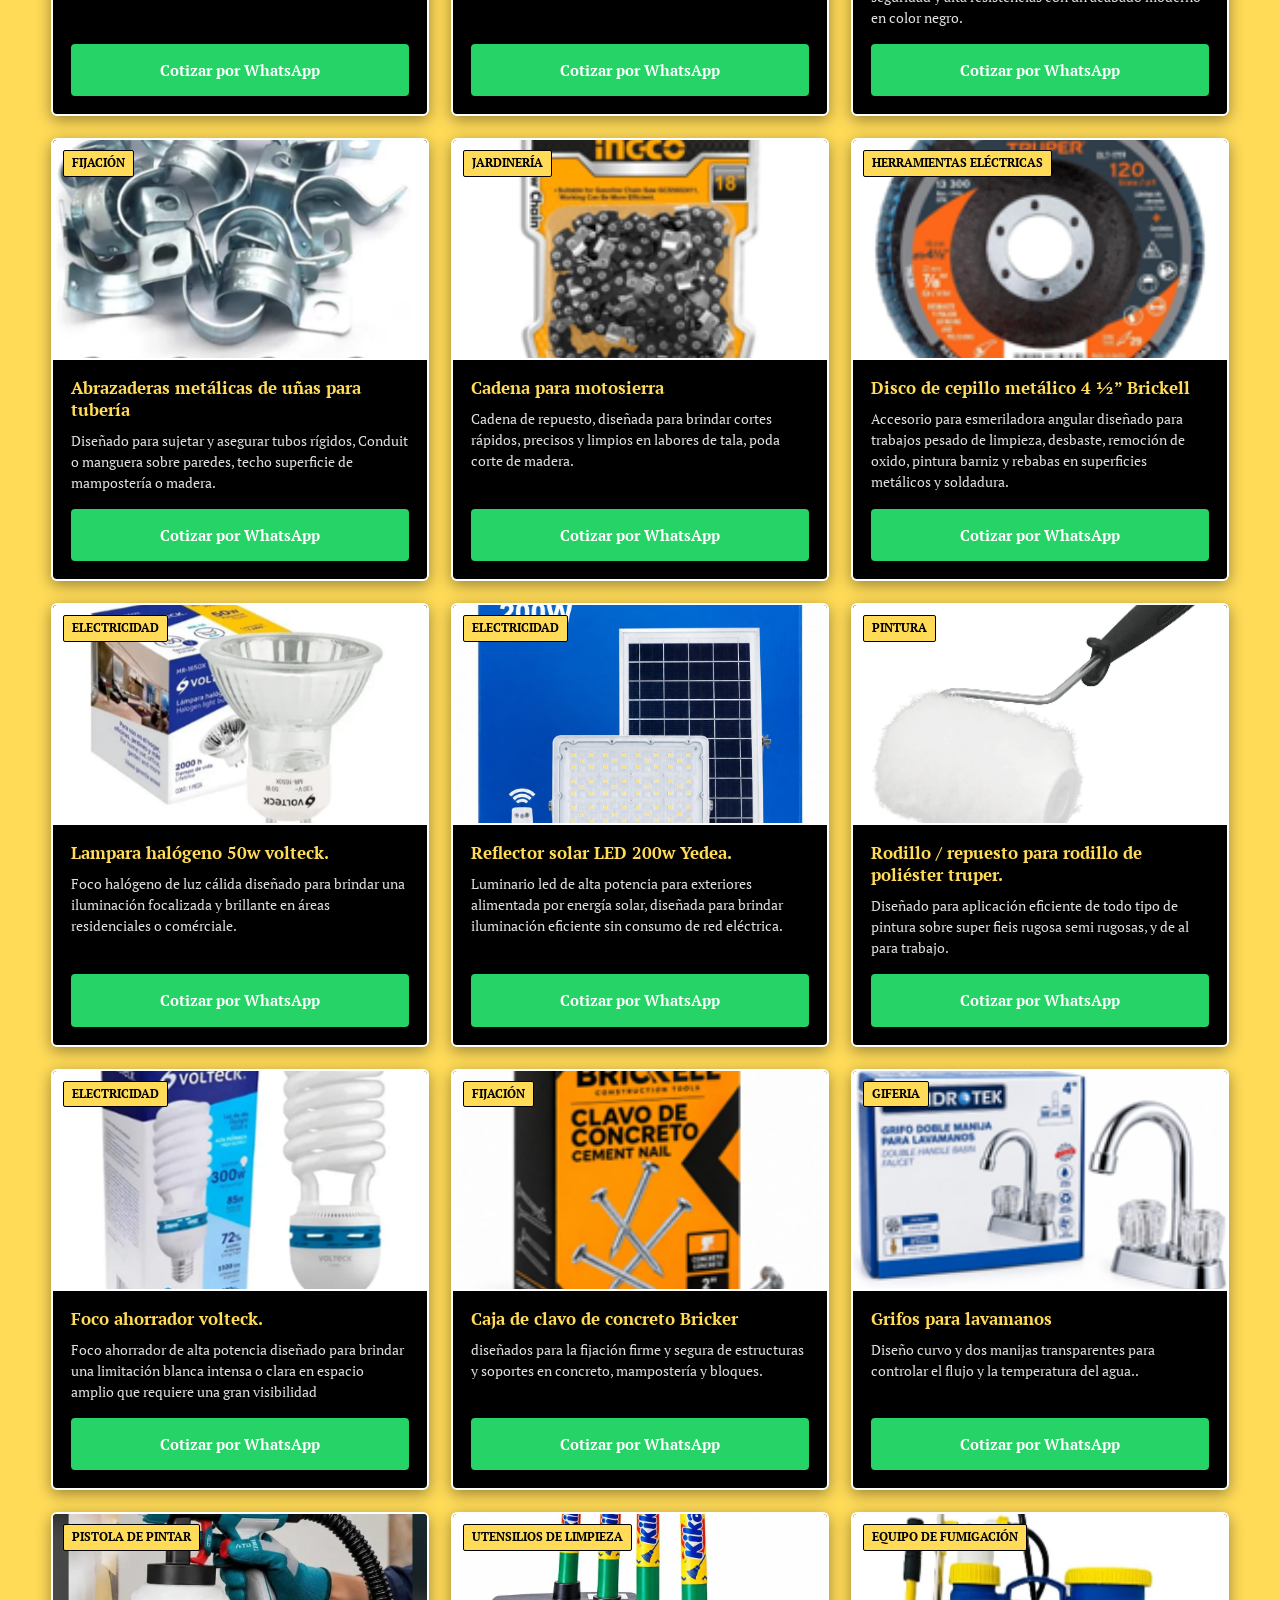
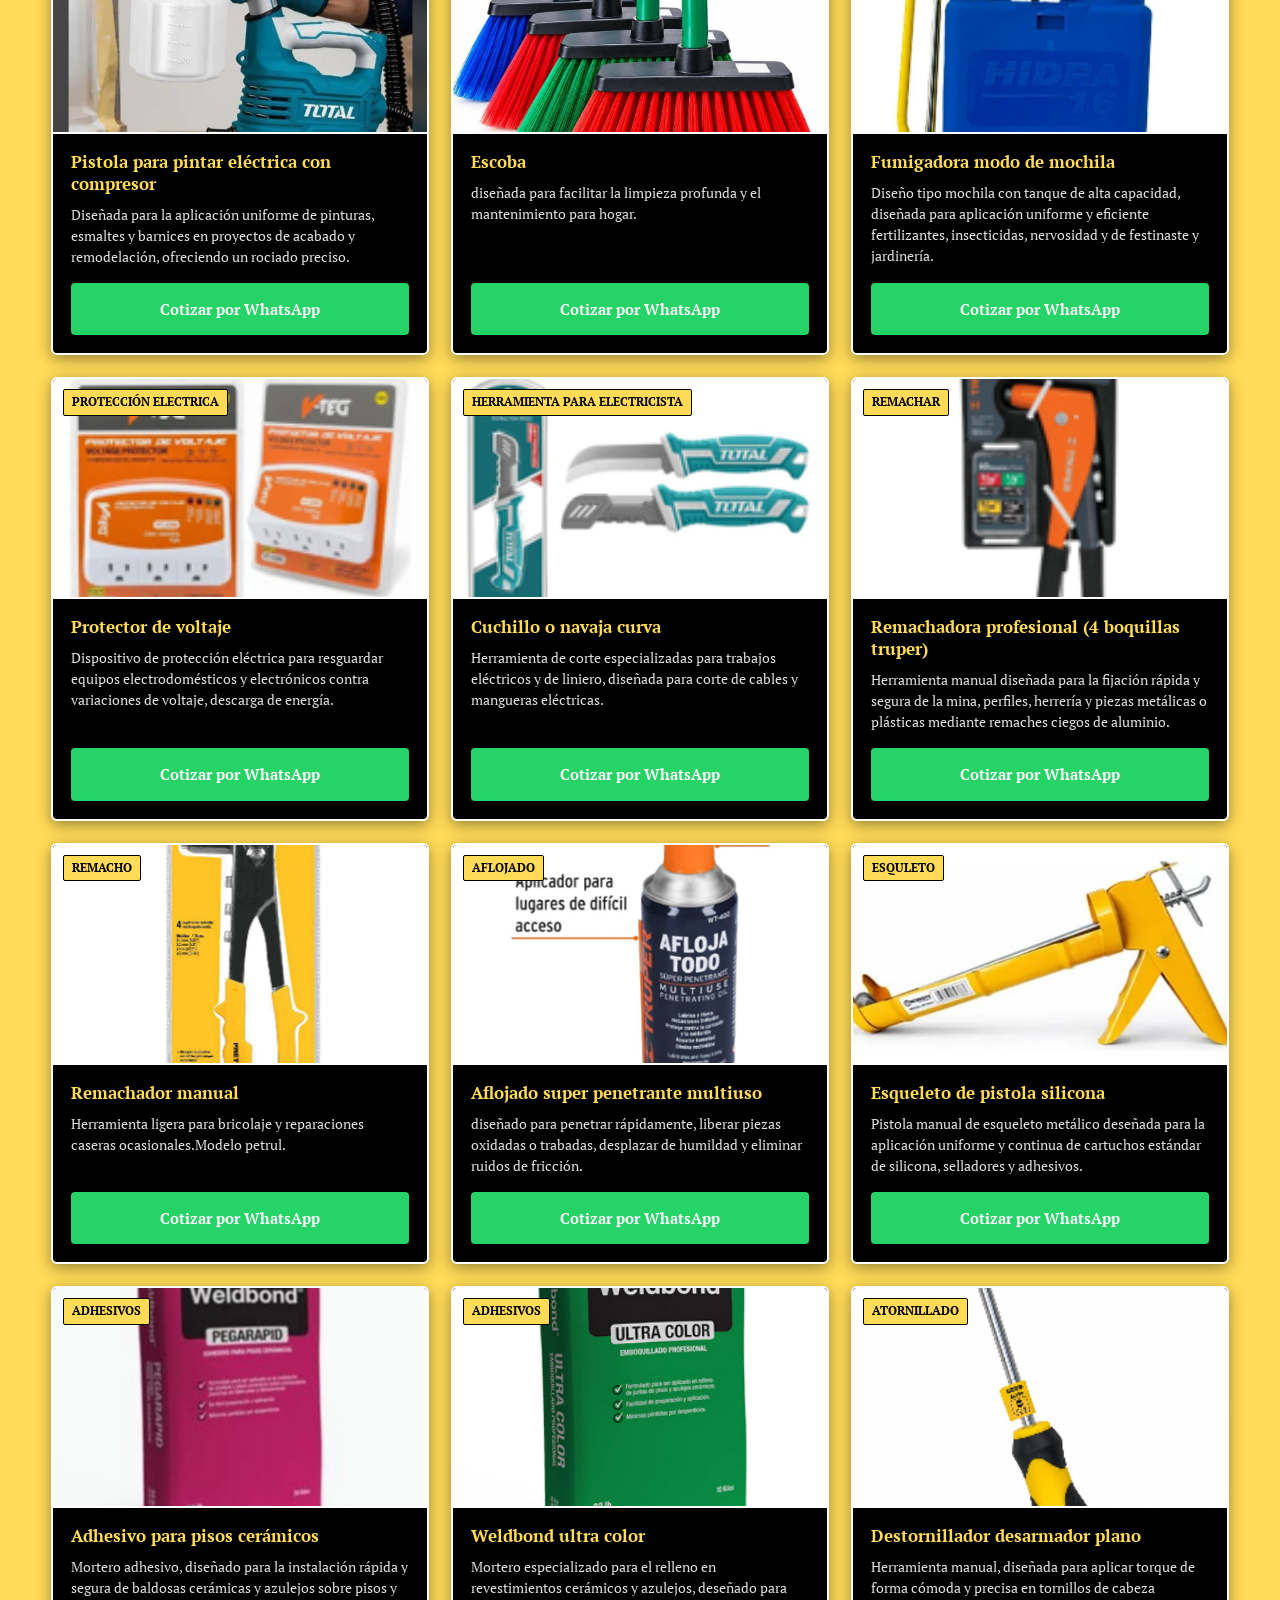
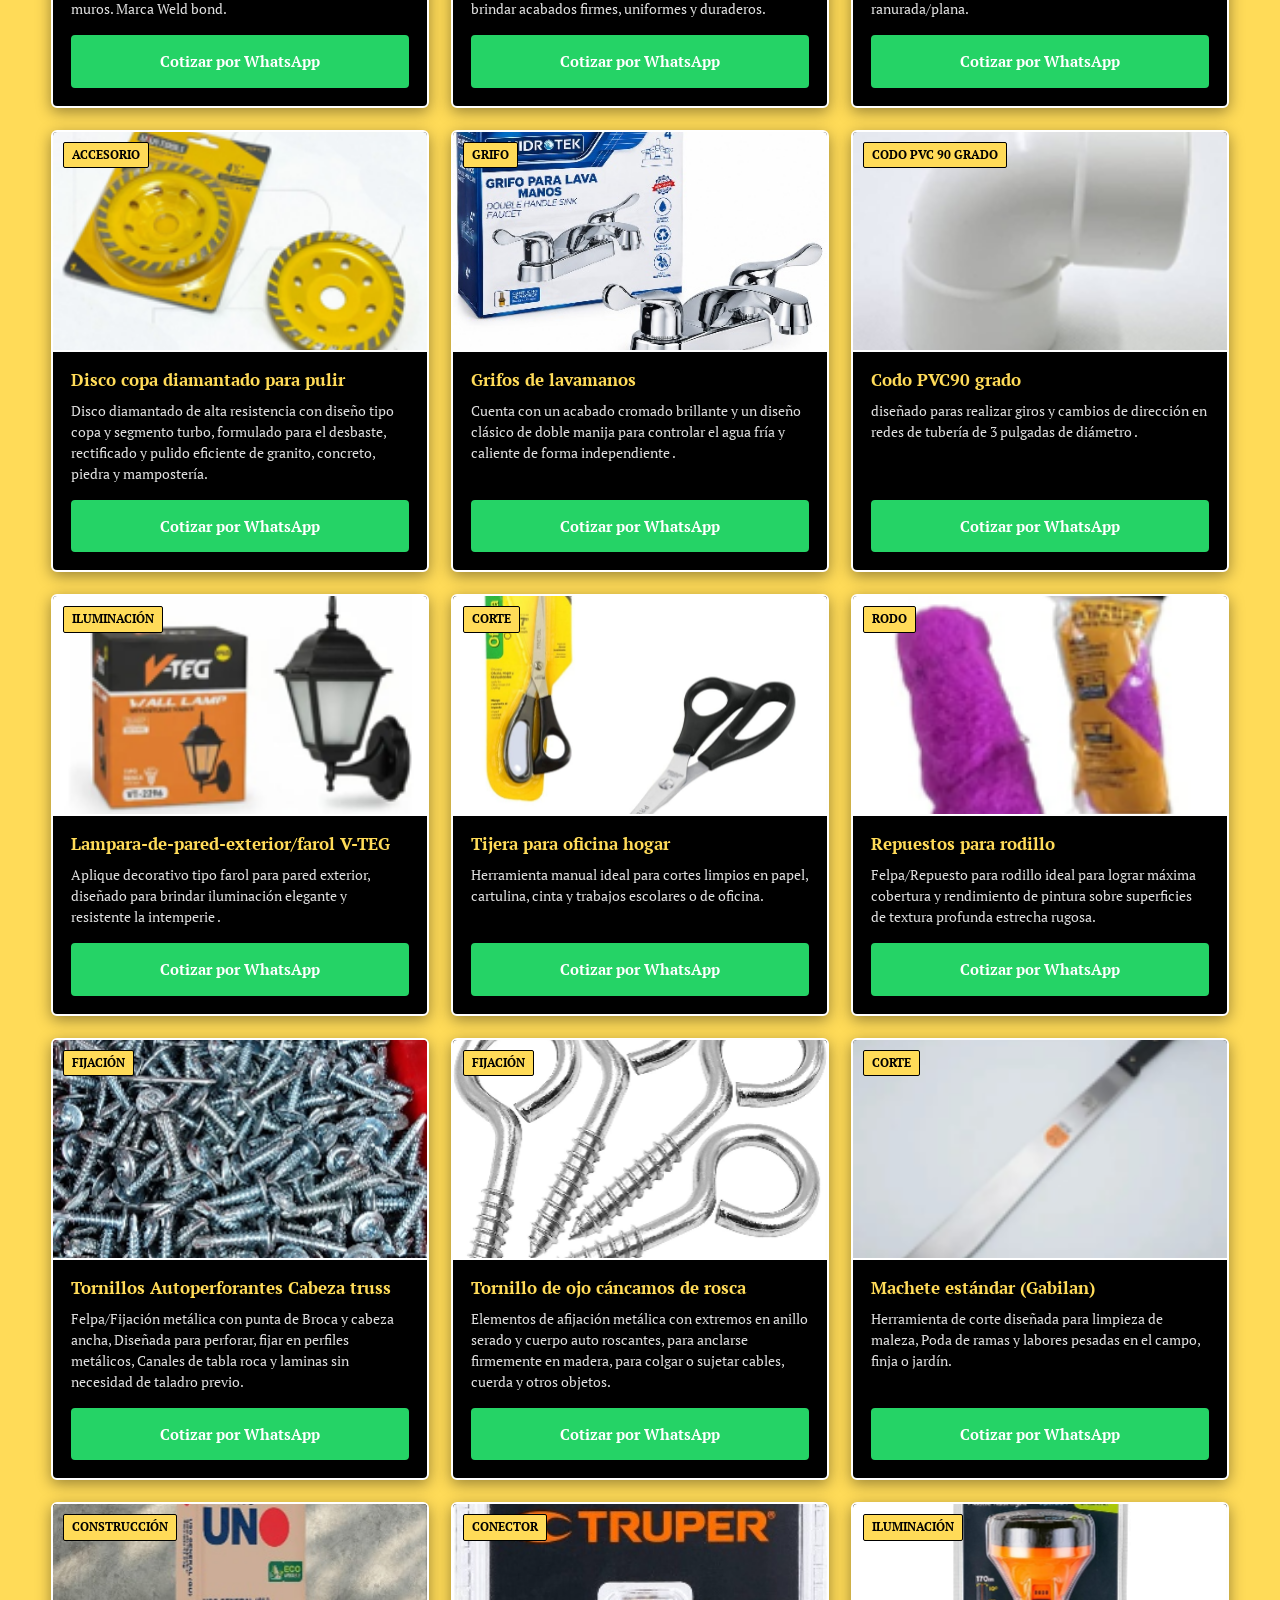
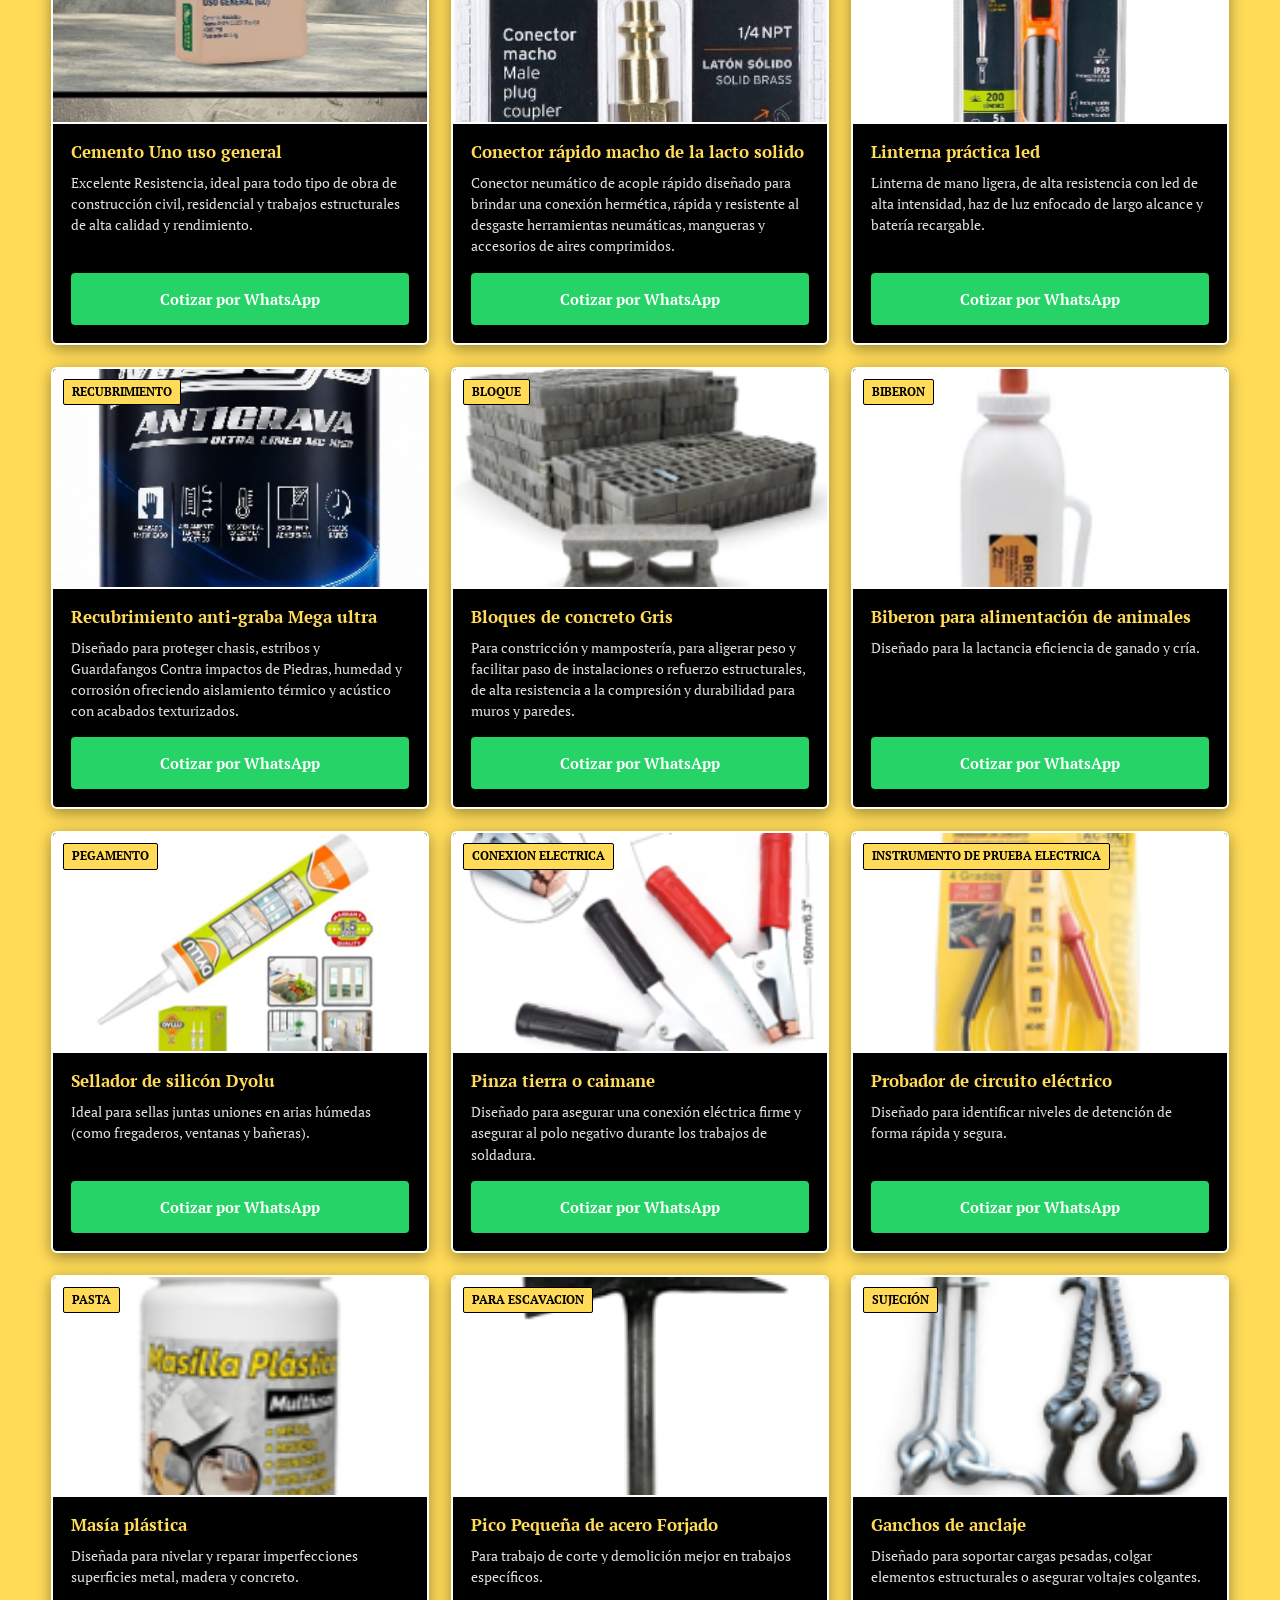
==== commit 52e0763e: "Add files via upload" ====
--- a/index.html
+++ b/index.html
@@ -666,19 +666,29 @@
         <span style="margin-left: 15px;">⏰ Lun - Sáb: 7:00 AM - 5:30 PM</span>
       </div>
       <div>
-        <span>📞 Pedidos: +504 3344-3305</span>
+        <span>📞 Pedidos: +504 3349-3305</span>
       </div>
     </div>
   </div>
 
   <!-- Navegación Principal -->
-      <a href="#inicio" class="brand-logo">
-        <div class="brand-icon">IA</div>
-        <div class="brand-text">
-          <h1>INVERSIONES AVELAR</h1>
-          <span>FERRETERÍA Y CONSTRUCCIÓN</span>
-        </div>
-      </a>
+    <nav class="navbar">
+    <div class="container nav-container">
+
+        <!-- Logo y nombre de la ferretería -->
+        <a href="#inicio" class="brand-logo">
+
+            <div class="brand-icon">
+                <img src="img/logo.png"
+                     alt="Logo de Inversiones Avelar">
+            </div>
+
+            <div class="brand-text">
+                <h1>INVERSIONES AVELAR</h1>
+                <span>FERRETERÍA Y CONSTRUCCIÓN</span>
+            </div>
+
+        </a>
 
       <button class="menu-toggle" id="menuToggle" aria-label="Abrir Menú">☰</button>
 
@@ -2959,7 +2969,7 @@
             <div class="info-item"><strong>Ferretería:</strong> Inversiones Avelar</div>
             <div class="info-item"><strong>Propietario:</strong> Don Santamaría Avelar (Tito Avelar)</div>
             <div class="info-item"><strong>Dirección:</strong> Langue, Valle, Barrio Nuevo, Salida a San Francisco</div>
-            <div class="info-item"><strong>Teléfono / WhatsApp:</strong> +504 3344-3305</div>
+            <div class="info-item"><strong>Teléfono / WhatsApp:</strong> +504 3349-3305</div>
             <div class="info-item"><strong>Correo Electrónico:</strong> titoavelar@gmail.com</div>
             <div class="info-item"><strong>Horario:</strong> Lunes a Sábado de 7:00 AM a 5:30 PM</div>
           </div>
@@ -2997,7 +3007,7 @@
       <div class="footer-col">
         <h4>Contacto Directo</h4>
         <p>📍 Langue, Valle, Honduras</p>
-        <p>📞 +504 3344-3305</p>
+        <p>📞 +504 3349-3305</p>
         <p>✉️ titoavelar@gmail.com</p>
       </div>
     </div>
@@ -3045,7 +3055,7 @@
           const fallback = document.createElement('div');
           fallback.className = 'img-fallback';
           fallback.innerHTML = `
-            <div style="font-size:2rem; margin-bottom:5px;">🛠️</div>
+            <div style="font-size:2rem; margin-bottom:5px;">️</div>
             <p><strong>${altText}</strong></p>
             <span style="font-size:0.75rem; color:#fff; margin-top:5px;">IMG/${fileName}</span>
           `;
@@ -3123,7 +3133,7 @@
                           `*Materiales solicitados:*%0A${encodeURIComponent(materials)}%0A%0A` +
                           `_Enviado desde el sitio web de Inversiones Avelar._`;
 
-          const phone = "50433443305";
+          const phone = "50433493305";
           window.open(`https://wa.me/${phone}?text=${message}`, '_blank');
           quoteForm.reset();
         });
@@ -3131,4 +3141,4 @@
     });
   </script>
 </body>
-</html>
+</html>
